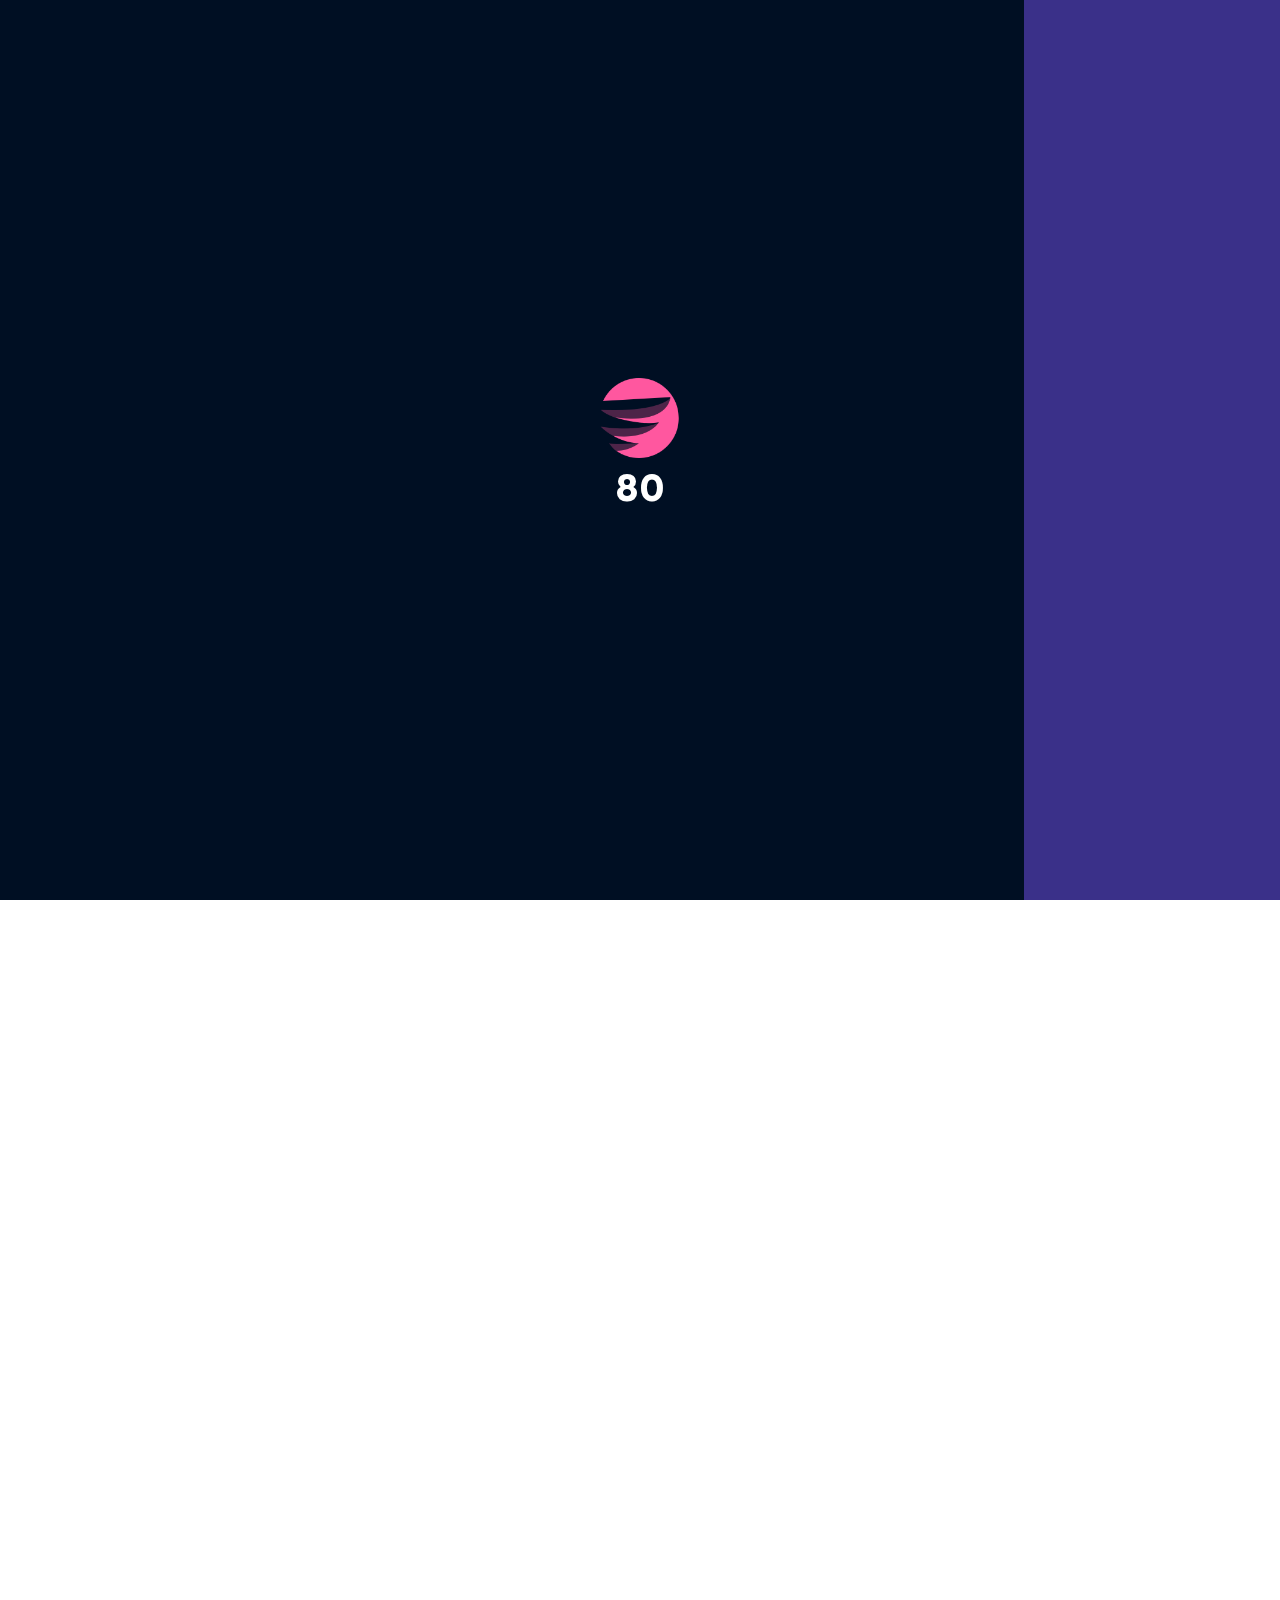
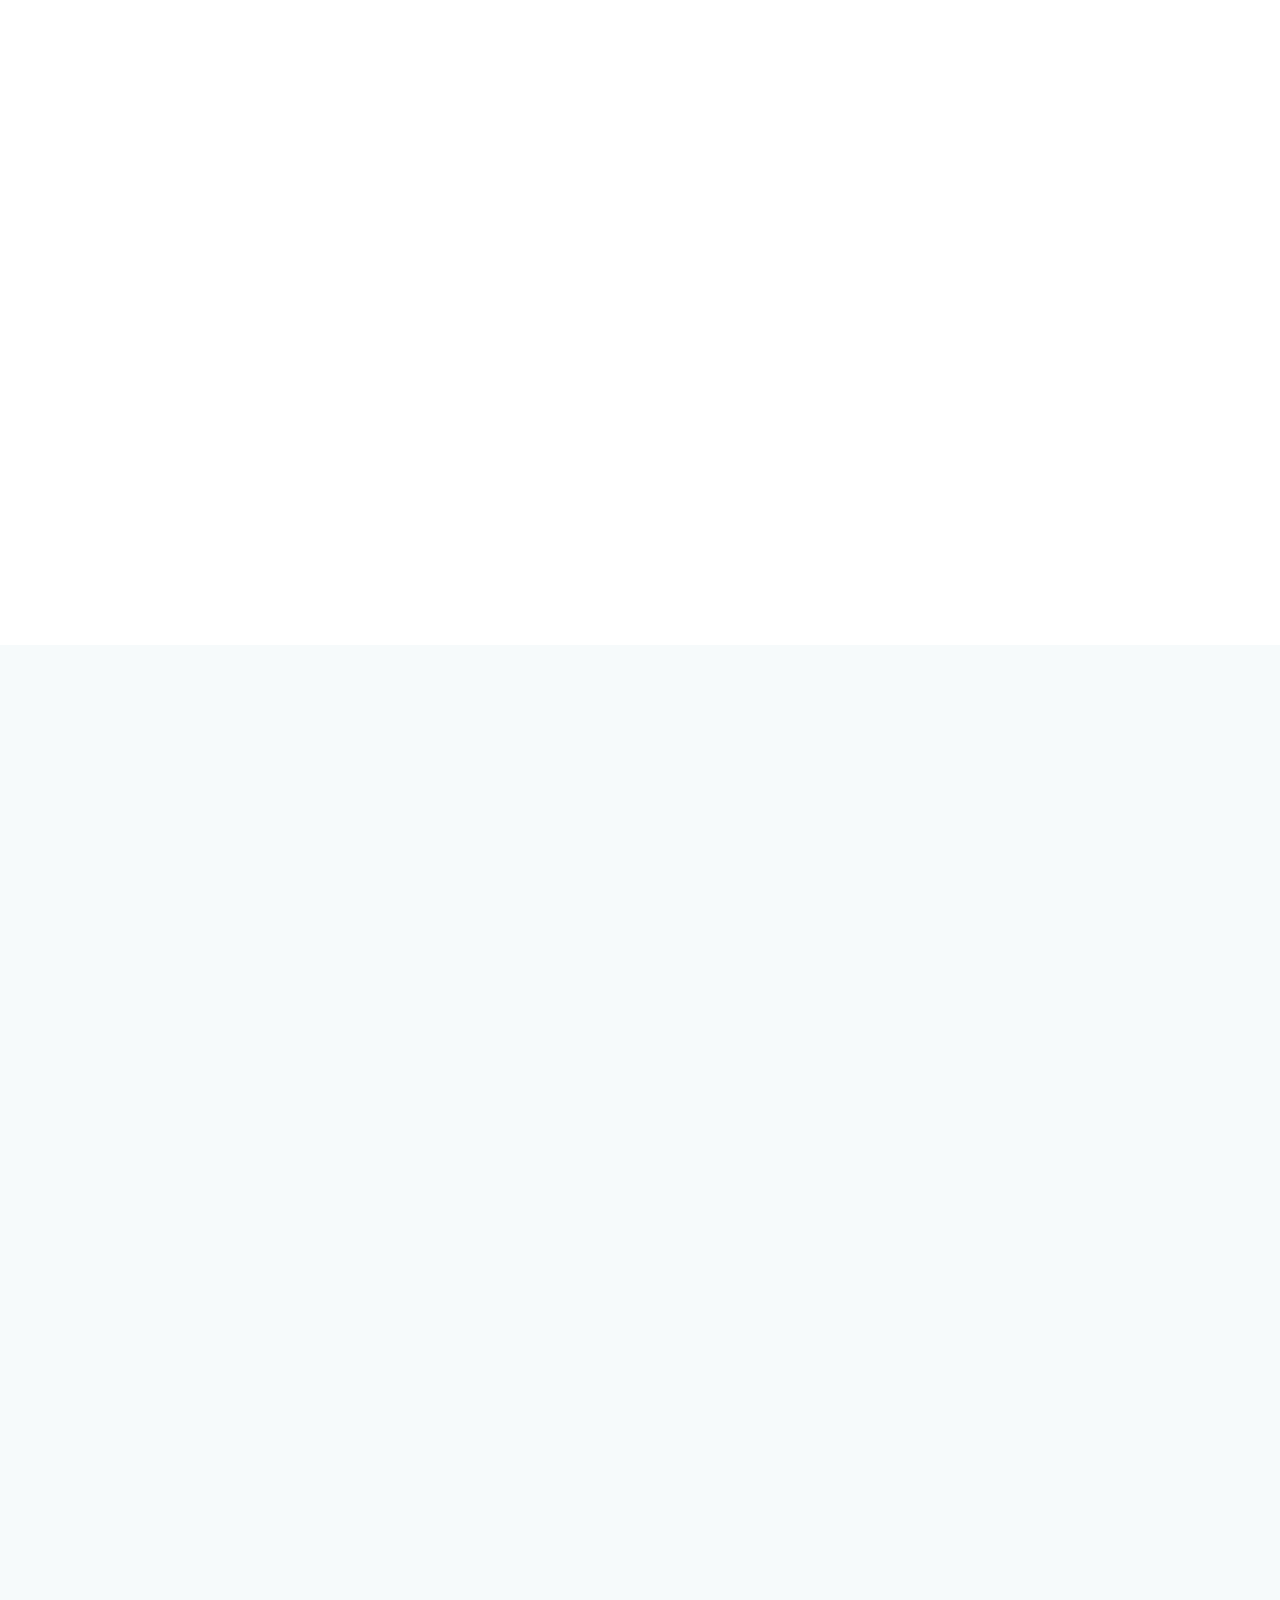
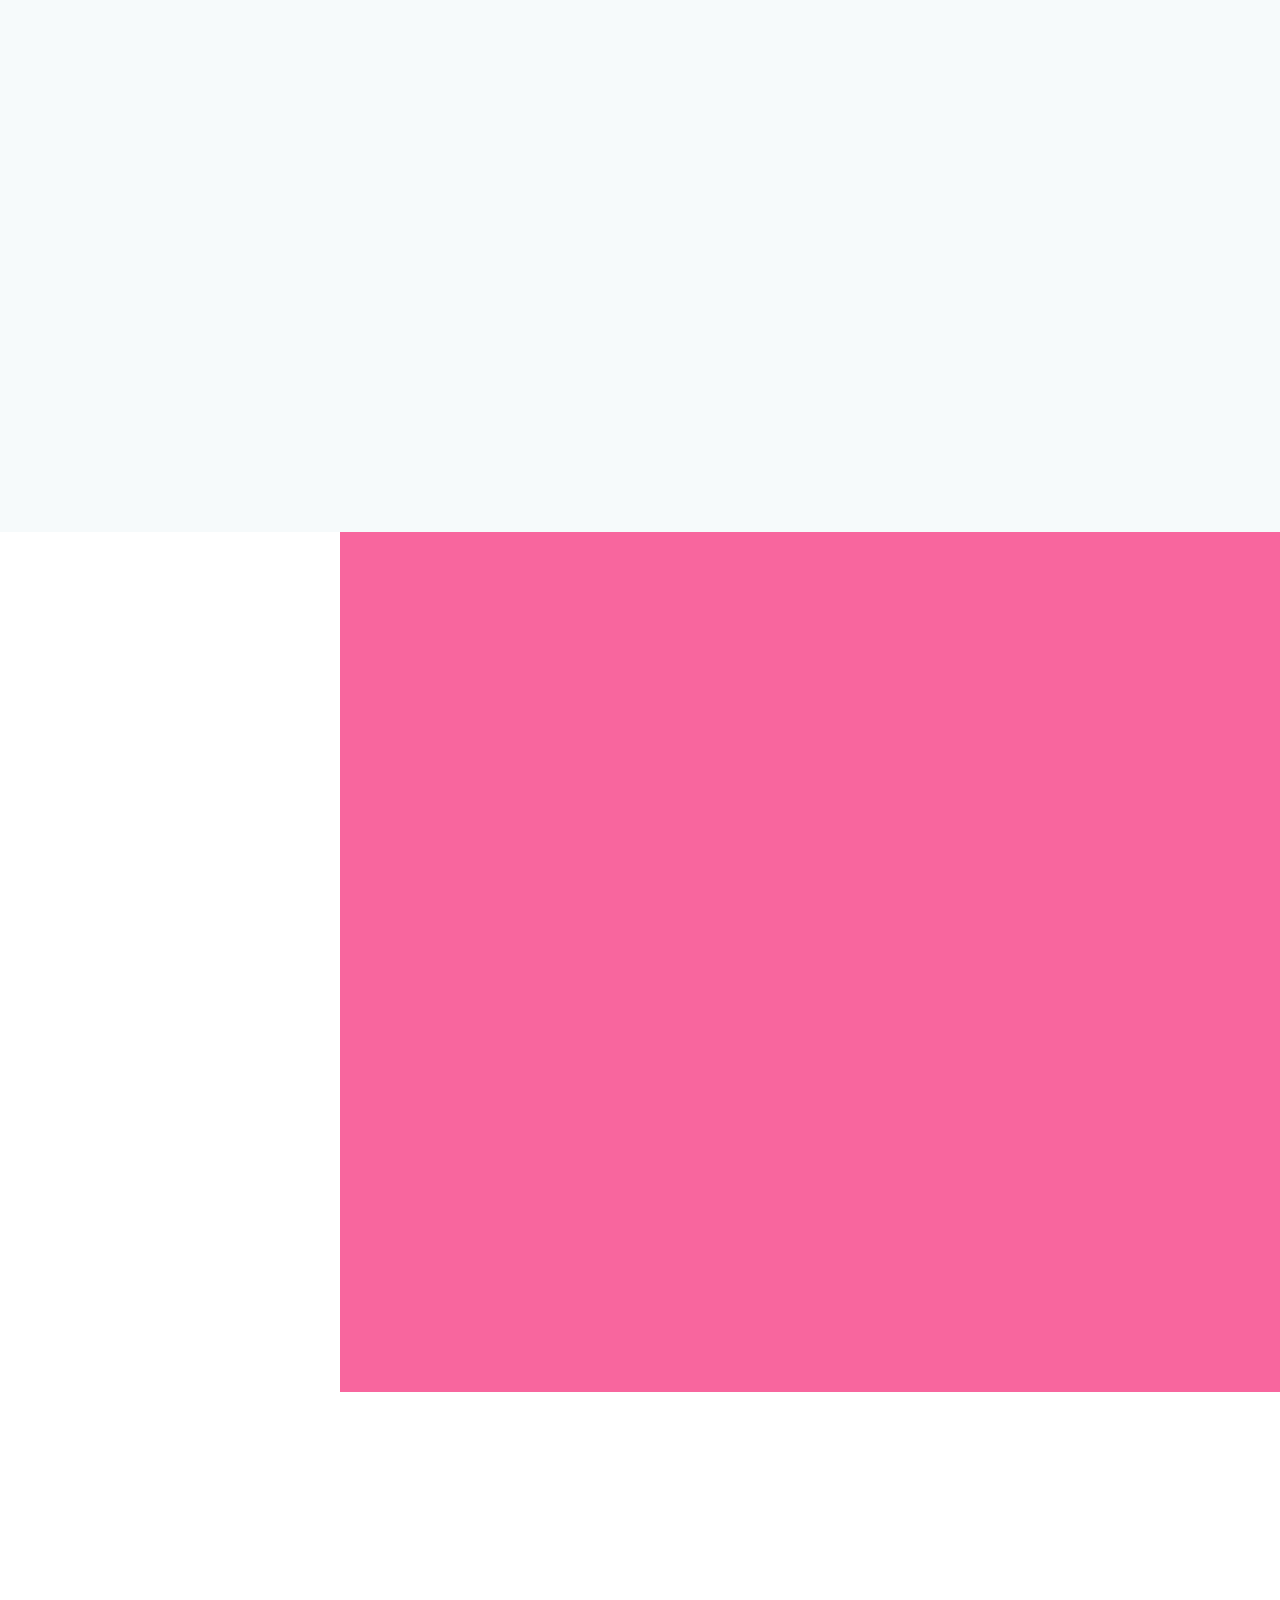
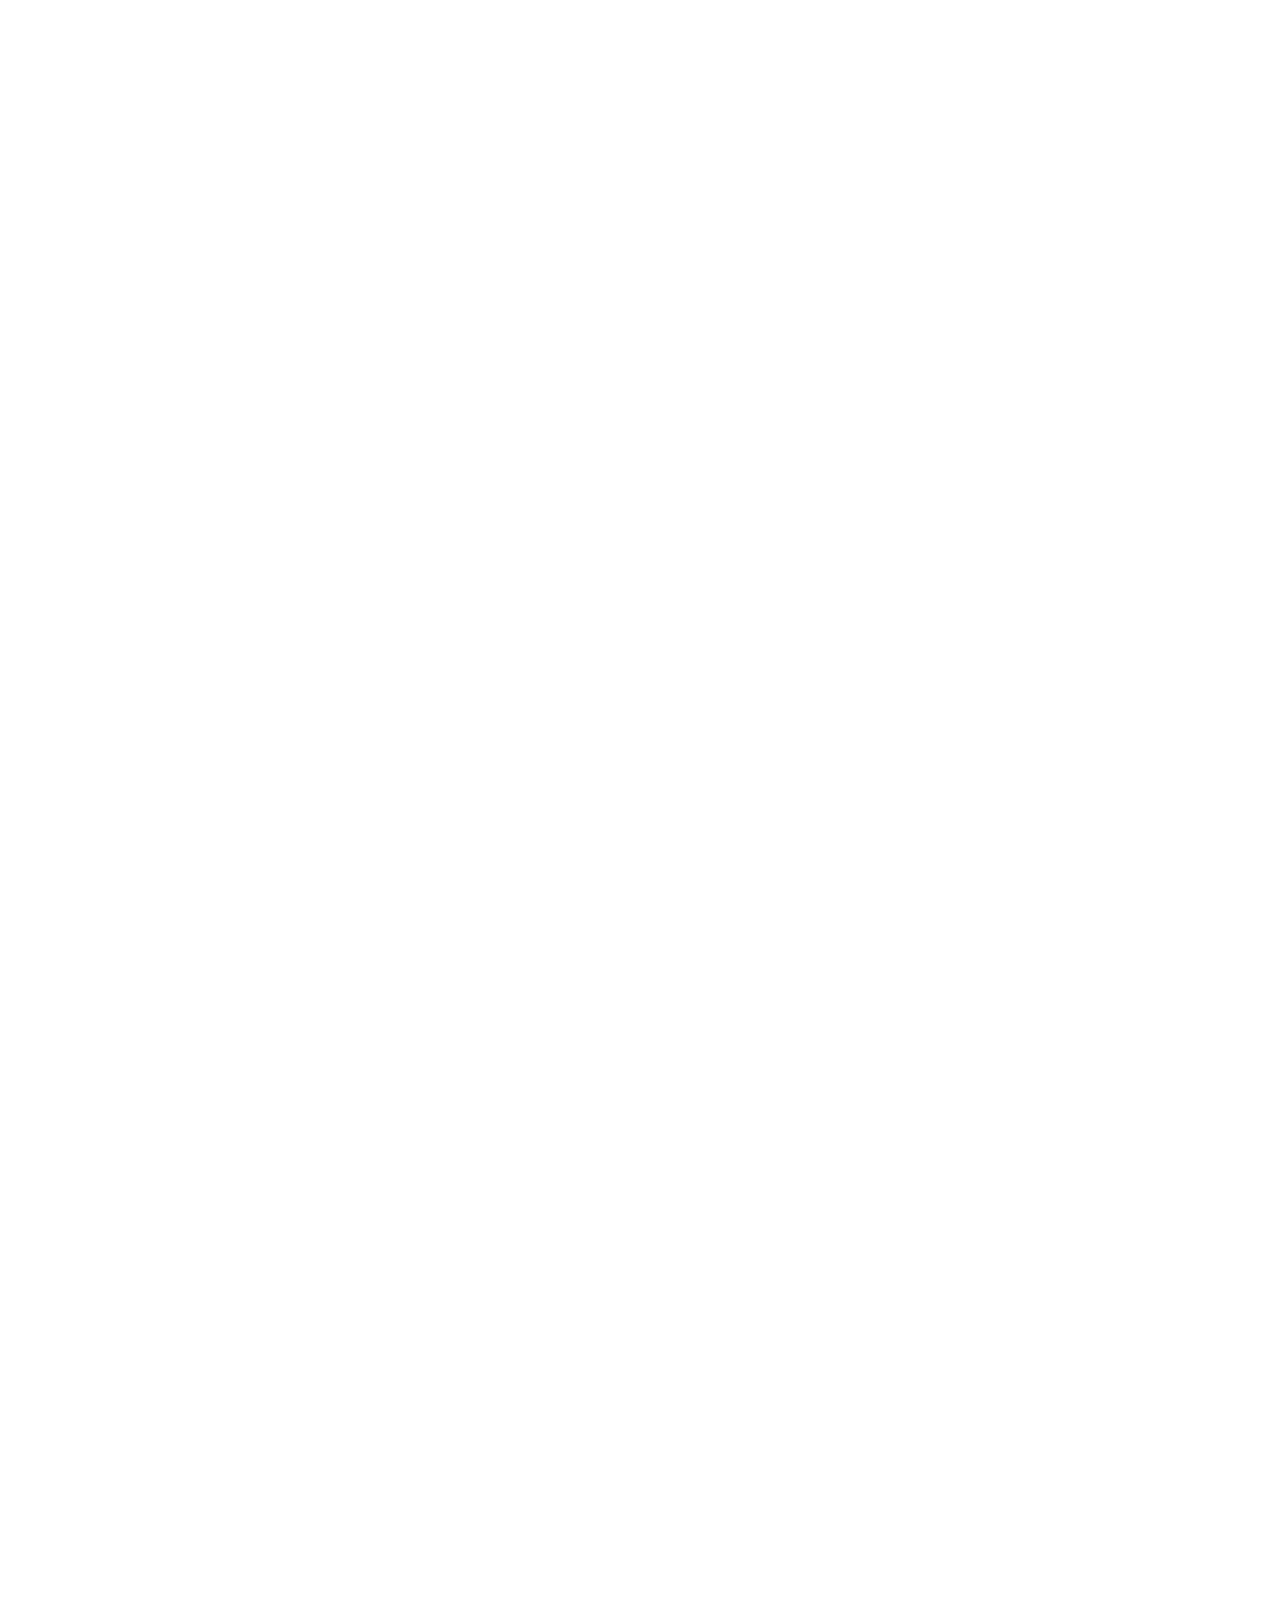
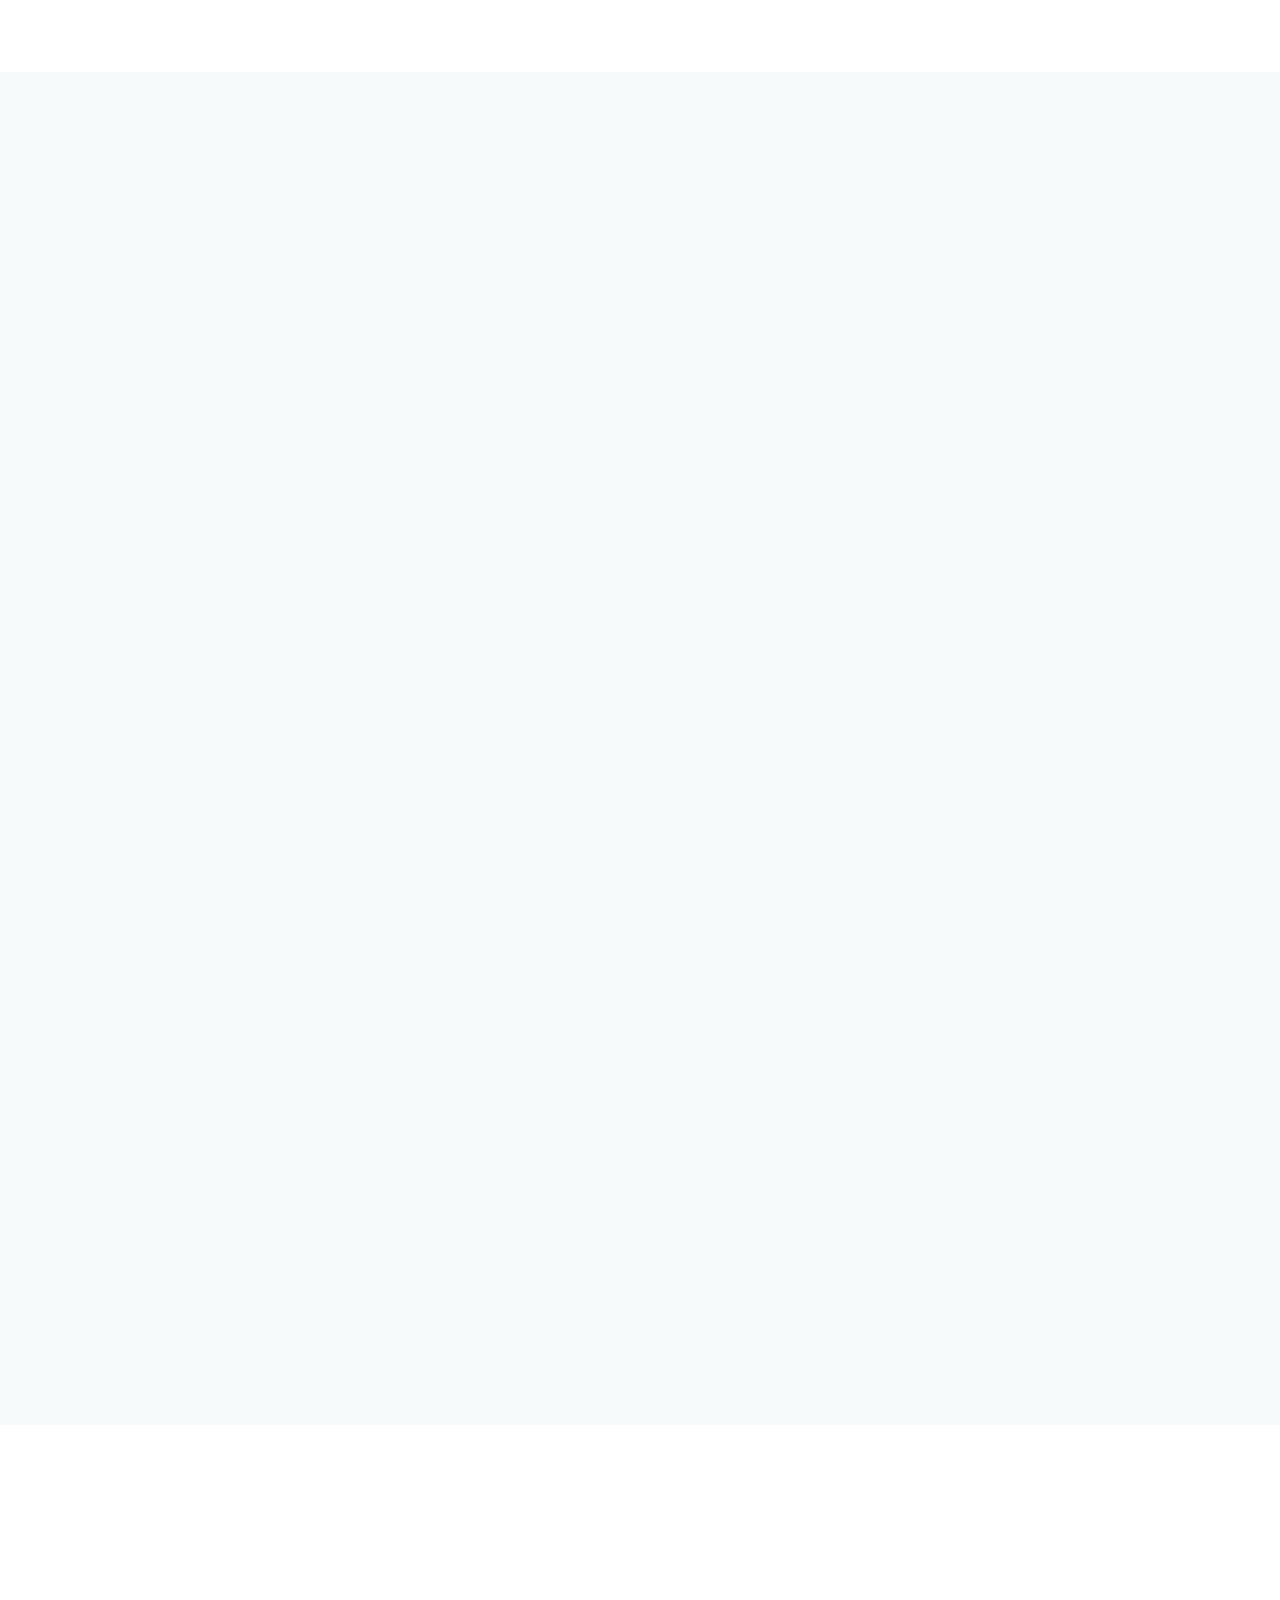
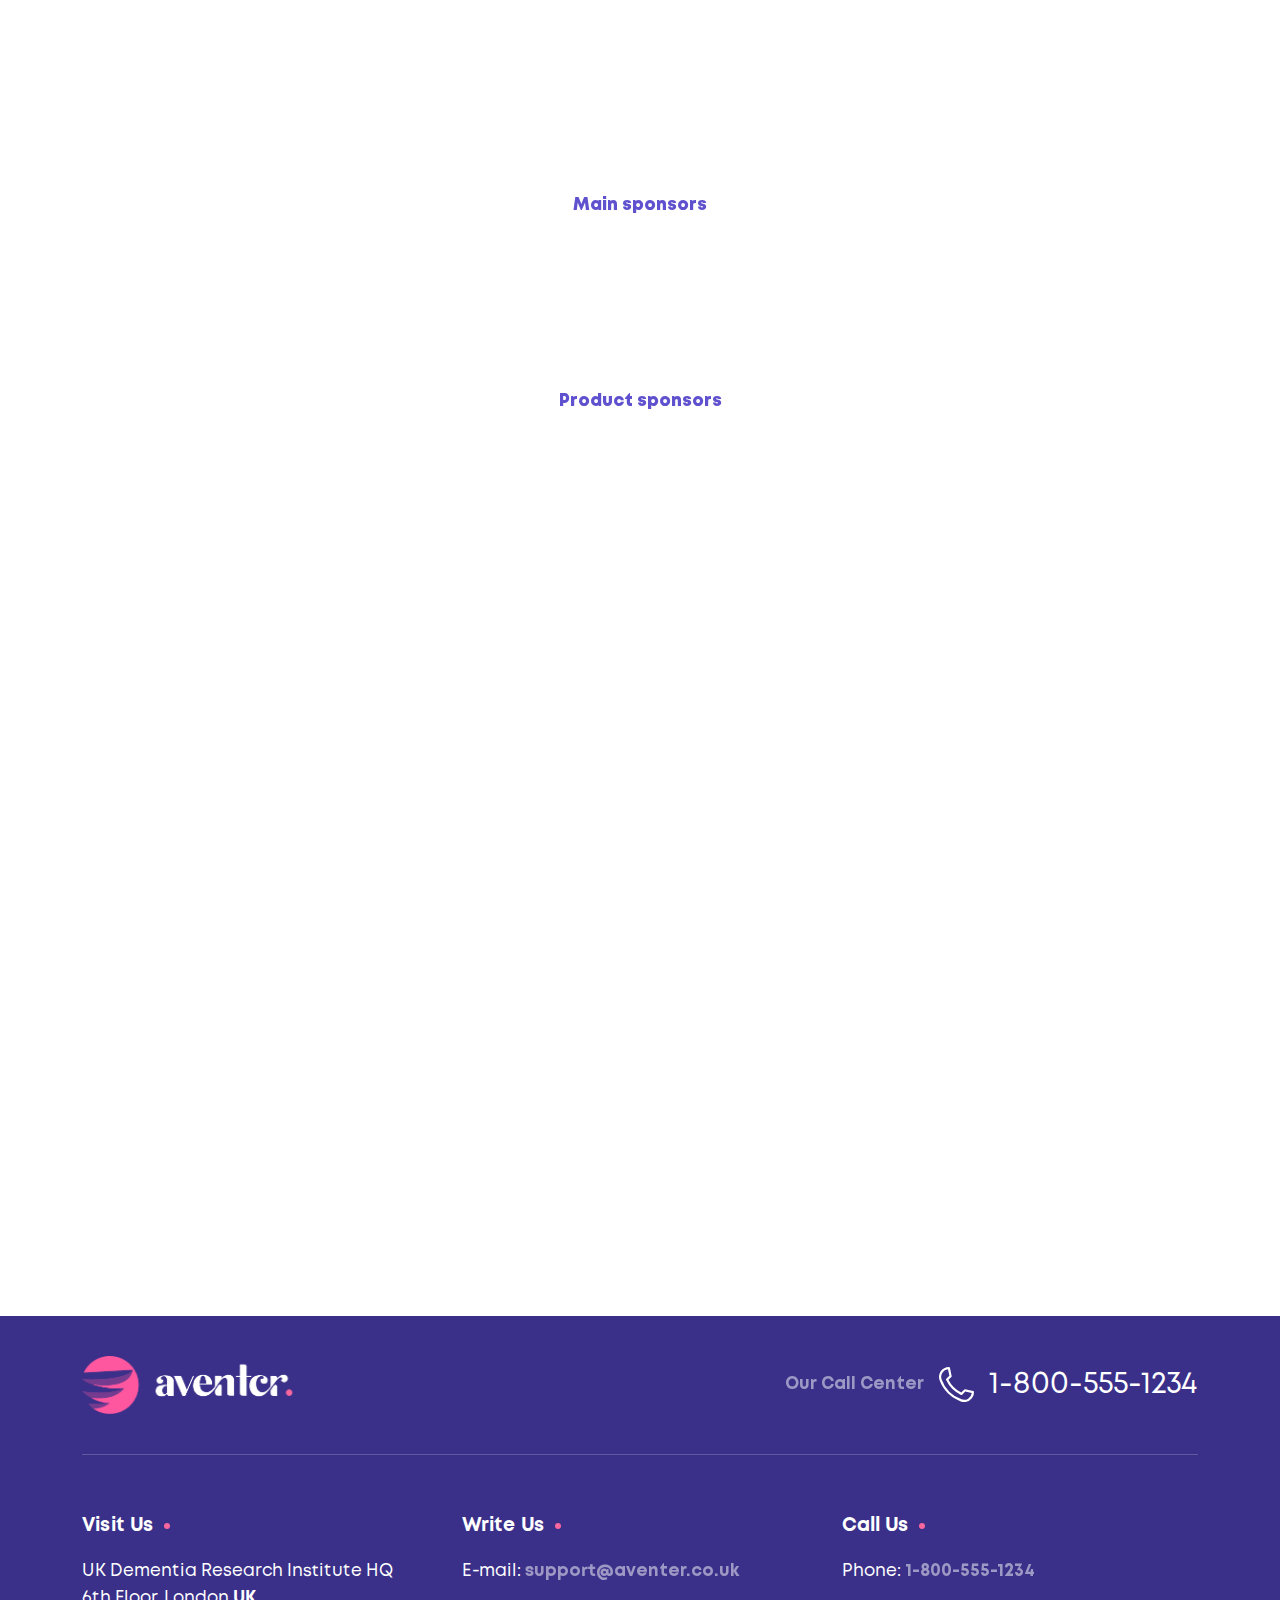
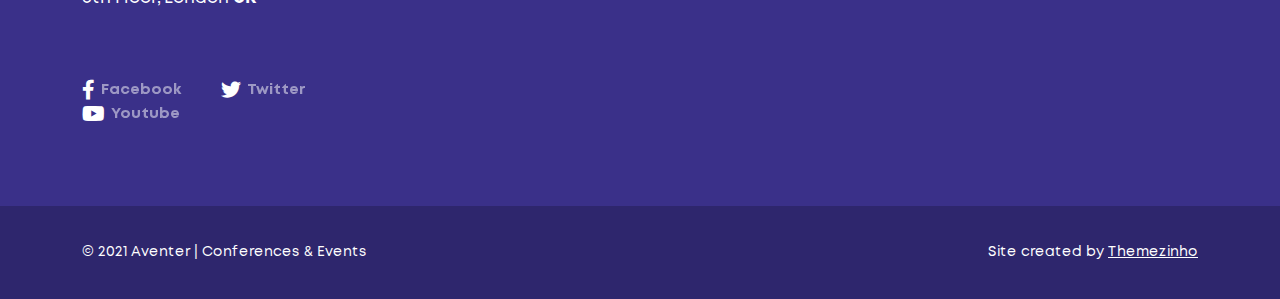
==== index.html @ 29815ae7 "Upload Files" ====
<!doctype html>
<html lang="en">
<head>
<meta charset="utf-8">
<meta name="viewport" content="width=device-width, initial-scale=1, shrink-to-fit=no">
<meta name="theme-color" content="#F8669E"/>
<title>Aventer | Conferences & Events</title>
<meta name="author" content="Themezinho">
<meta name="description" content="For all kind of events and organizations website">
<meta name="keywords" content="aventer, events, ticket, conference, organization, meeting, summit, speach, talk, presentation, annual">

<!-- SOCIAL MEDIA META -->
<meta property="og:description" content="Aventer | Conferences & Events">
<meta property="og:image" content="preview.html">
<meta property="og:site_name" content="Aventer">
<meta property="og:title" content="Aventer">
<meta property="og:type" content="website">
<meta property="og:url" content="http://www.themezinho.net/aventer">

<!-- TWITTER META -->
<meta name="twitter:card" content="summary">
<meta name="twitter:site" content="@Aventer">
<meta name="twitter:creator" content="@Aventer">
<meta name="twitter:title" content="Aventer">
<meta name="twitter:description" content="Aventer | Conferences & Events">
<meta name="twitter:image" content="preview.html">

<!-- FAVICON FILES -->
<link href="ico/apple-touch-icon-144-precomposed.png" rel="apple-touch-icon" sizes="144x144">
<link href="ico/apple-touch-icon-114-precomposed.png" rel="apple-touch-icon" sizes="114x114">
<link href="ico/apple-touch-icon-72-precomposed.png" rel="apple-touch-icon" sizes="72x72">
<link href="ico/apple-touch-icon-57-precomposed.png" rel="apple-touch-icon">
<link href="ico/favicon.png" rel="shortcut icon">

<!-- CSS FILES -->
<link rel="stylesheet" href="css/fontawesome.min.css">
<link rel="stylesheet" href="css/swiper.min.css">
<link rel="stylesheet" href="css/fancybox.min.css">
<link rel="stylesheet" href="css/bootstrap.min.css">
<link rel="stylesheet" href="css/style.css">
</head>
<body>
<div class="preloader">
  <div class="inner">
    <figure><img src="images/preloader.png" alt="Image"></figure>
    <div class="percentage" id="percentage">0</div>
  </div>
  <!-- end inner -->
  <div class="loader-progress" id="loader-progress"> </div>
  <!-- end loader-progress --> 
	   <svg viewBox="0 0 1920 1080" preserveAspectRatio="none" version="1.1">
    <path d="M-4.5,1080H1920V0H0c-10.2,134.8,0.1,311.5,0,541C-0.1,769.5,0,948-4.5,1080z"></path>
  </svg>
</div>
<!-- end preloader -->
<div class="page-transition">
  <svg viewBox="0 0 1920 1080" preserveAspectRatio="none" version="1.1">
    <path d="M540,1080H0V0h540c-40.28,124.78-85.13,311.48-85,541C455.13,769.53,499.81,955.48,540,1080z"></path>
  </svg>
</div>
<!-- end page-transition -->
<div class="smooth-scroll">
	<aside class="mobile-menu">
      <svg viewBox="0 0 600 1080" preserveAspectRatio="none" version="1.1">
        <path d="M540,1080H0V0h540c0,179.85,0,359.7,0,539.54C540,719.7,540,899.85,540,1080z"></path>
      </svg>
      <div class="inner">
        <div class="site-menu">
          <ul>
            <li><a href="about.html">About</a></li>
            <li><a href="events.html">Events</a></li>
            <li><a href="speakers.html">Speakers</a></li>
            <li><a href="news.html">News</a></li>
            <li><a href="contact.html">Contact</a></li>
          </ul>
        </div>
        <!-- end site-menu --> 
      </div>
      <!-- end inner --> 
    </aside>
    <!-- end mobile-menu -->
    <aside class="side-widget">
      <svg viewBox="0 0 600 1080" preserveAspectRatio="none" version="1.1">
        <path d="M540,1080H0V0h540c0,179.85,0,359.7,0,539.54C540,719.7,540,899.85,540,1080z"></path>
      </svg>
      <div class="inner">
        <div class="widget">
          <figure><img src="images/slide-image01.jpg" alt="Image"></figure>
			<h6 class="widget-title">ABOUT AVENTER</h6>
          <p>It speedily me addition <strong>weddings vicinity</strong> in pleasure. Regard her say warmly elinor. Him these are visit front end for <u>seven walls</u> money eat scale.</p>
			<address>UK Dementia Research Institute HQ<br>
6th Floor, <strong>London UK</strong></address>
        </div>
        <!-- end widget --> 
      </div>
      <!-- end inner --> 
    </aside>
    <div class="search-box">
     <svg viewBox="0 0 1920 1080" preserveAspectRatio="none" version="1.1">
    <path d="M540,1080H0V0h540c-40.28,124.78-85.13,311.48-85,541C455.13,769.53,499.81,955.48,540,1080z"></path>
  </svg>
      <div class="container">
        <div class="form">
          <h6>SEARCH</h6>
          <form>
            <input type="text" placeholder="Type here to find events">
            <input type="submit" value="FIND EVENT">
          </form>
			<div class="close-btn"> <span></span> <span></span> </div>
  <!-- end close-btn -->
        </div>
        <!-- end form --> 
      </div>
      <!-- end container --> 
    </div>
    <!-- end search-box -->
    <nav class="navbar" id="navbar">
      <div class="container">
        <div class="logo"> <a href="index.html"> <img src="images/logo.png" alt="Image"> </a> </div>
        <!-- end logo -->
        <div class="site-menu">
          <ul>
            <li><a href="about.html">About</a></li>
            <li><a href="events.html">Events</a></li>
            <li><a href="speakers.html">Speakers</a></li>
            <li><a href="news.html">News</a></li>
            <li><a href="contact.html">Contact</a></li>
          </ul>
        </div>
        <!-- end site-menu -->
        <div class="search-button"> <img src="images/icon-search.svg" alt="Image"> </div>
        <!-- end search-button -->
        <div class="more-button"> <img src="images/icon-dots-more.svg" alt="Image"> </div>
        <!-- end more-button -->
        <div class="hamburger-menu">
          <button class="menu">
          <svg width="45" height="45" viewBox="0 0 100 100">
            <path class="line line1" d="M 20,29.000046 H 80.000231 C 80.000231,29.000046 94.498839,28.817352 94.532987,66.711331 94.543142,77.980673 90.966081,81.670246 85.259173,81.668997 79.552261,81.667751 75.000211,74.999942 75.000211,74.999942 L 25.000021,25.000058" />
            <path class="line line2" d="M 20,50 H 80" />
            <path class="line line3" d="M 20,70.999954 H 80.000231 C 80.000231,70.999954 94.498839,71.182648 94.532987,33.288669 94.543142,22.019327 90.966081,18.329754 85.259173,18.331003 79.552261,18.332249 75.000211,25.000058 75.000211,25.000058 L 25.000021,74.999942" />
          </svg>
          </button>
        </div>
        <!-- end hamburger-menu -->
        <div class="navbar-button"> <a href="#">
          <figure><img src="images/icon-navbar-button.png" alt="Image"></figure>
          Book now </a> </div>
        <!-- end navbar-button --> 
      </div>
      <!-- end container --> 
    </nav>
    <!-- end navbar -->
  <div class="section-wrapper" data-scroll-section>
    <section class="slider">
      <div class="container">
        <div class="row">
          <div class="col-lg-6">
            <div class="events-slider-content">
              <div class="swiper-wrapper">
                <div class="swiper-slide">
                  <div class="inner">
                    <div class="date">
                      <figure><img src="images/icon-date.svg" alt="Image"></figure>
                      <span>May 22, 2021 - 9:00 PM (ET)</span></div>
                    <!-- end date -->
                    <h2>Envato International Author Summit</h2>
                    <a href="#" class="slider-button"> <span class="circle" aria-hidden="true"> <span class="icon arrow"></span> </span> <span class="button-text">BUY TICKET</span></a>
                    <div class="location">
                      <div class="icon"><img src="images/icon-location.svg" alt="Image"></div>
                      <span>London - UK</span> </div>
                    <!-- end location --> 
                  </div>
                  <!-- end inner --> 
                </div>
                <!-- end swiper-slide -->
                <div class="swiper-slide">
                  <div class="inner">
                    <div class="date">
                      <figure><img src="images/icon-date.svg" alt="Image"></figure>
                      <span>May 22, 2021 - 9:00 PM (ET)</span></div>
                    <!-- end date -->
                    <h2>The 17th EU-Ukraine Summit</h2>
                    <a href="#" class="slider-button"> <span class="circle" aria-hidden="true"> <span class="icon arrow"></span> </span> <span class="button-text">BUY TICKET</span></a>
                    <div class="location">
                      <div class="icon"><img src="images/icon-location.svg" alt="Image"></div>
                      <span>Kiev - UKRAINE</span> </div>
                    <!-- end location --> 
                  </div>
                  <!-- end inner --> 
                </div>
                <!-- end swiper-slide -->
                <div class="swiper-slide">
                  <div class="inner">
                    <div class="date">
                      <figure><img src="images/icon-date.svg" alt="Image"></figure>
                      <span>May 22, 2021 - 9:00 PM (ET)</span></div>
                    <!-- end date -->
                    <h2>The 28th Africa France Summit 2021 </h2>
                    <a href="#" class="slider-button"> <span class="circle" aria-hidden="true"> <span class="icon arrow"></span> </span> <span class="button-text">BUY TICKET</span></a>
                    <div class="location">
                      <div class="icon"><img src="images/icon-location.svg" alt="Image"></div>
                      <span>Paris - FRANCE</span> </div>
                    <!-- end location --> 
                  </div>
                  <!-- end inner --> 
                </div>
                <!-- end swiper-slide --> 
              </div>
              <!-- end swiper-wrapper --> 
            </div>
            <!-- end events-slider-content --> 
          </div>
          <!-- end col-6 -->
          <div class="col-lg-6">
            <div class="events-slider-images">
              <div class="swiper-wrapper">
                <div class="swiper-slide">
                  <div class="slide-image" data-background="images/slide-image01.jpg"></div>
                </div>
                <!-- end swiper-slide -->
                <div class="swiper-slide">
                  <div class="slide-image" data-background="images/slide-image02.jpg"></div>
                </div>
                <!-- end swiper-slide -->
                <div class="swiper-slide">
                  <div class="slide-image" data-background="images/slide-image03.jpg"></div>
                </div>
                <!-- end swiper-slide --> 
              </div>
              <!-- end swiper-wrapper -->
              <div class="button-prev"><span class="icon arrow"></span></div>
              <div class="button-next"><span class="icon arrow"></span></div>
            </div>
            <!-- end events-slider-content --> 
          </div>
          <!-- end col-6 --> 
        </div>
        <!-- end row --> 
      </div>
      <!-- end container --> 
    </section>
    <!-- end slider -->
    <section class="content-section">
		<span class="section-bg" data-background="images/section-bg01.png" data-scroll data-scroll-speed="1"></span>
		<!-- end section-bg -->
      <div class="container">
        <div class="row align-items-center">
          <div class="col-lg-6">
			  <div data-scroll data-scroll-speed="-0.5">
            <div class="side-content left">
              <h6>EVENT CONFERENCE ORGANISATION</h6>
              <h2>Conference, Seminars & Events</h2>
              <p>The Annual Seminar is held every March in Banff, 
                Alberta. <strong>Seminar attendees</strong> include: operators, 
                supervisors, managers, system owners, suppliers, 
                contractors, government officials, consultants and 
                many other industry professionals.</p>
              <a href="#" class="custom-button"> <span class="circle" aria-hidden="true"> <span class="icon arrow"></span> </span> <span class="button-text">DISCOVER NOW</span></a> </div>
            <!-- end side-content --> 
				  </div>
			  <!-- end data-scroll -->
          </div>
          <!-- end col-6 -->
          <div class="col-lg-6">
			  <div data-scroll data-scroll-speed="0.5">
            <figure class="side-image"> <img src="images/side-image01.png" alt="Image"> </figure>
            <!-- end side-image --> 
				  </div>
			   <!-- end data-scroll -->
          </div>
          <!-- end col-6 --> 
        </div>
        <!-- end row --> 
      </div>
      <!-- end container --> 
    </section>
    <!-- end content-section -->
    <section class="content-section no-top-spacing">
      <div class="container">
        <div class="row justify-content-center">
          <div class="col-lg-4 col-md-6">
			  <div data-scroll data-scroll-speed="-0.5">
            <div class="counter-box">
              <figure><img src="images/icon-counter01.png" alt="Image"></figure>
              <span class="odometer">461</span>
              <h6>Conference<br>
                Tickets Confirmed</h6>
            </div>
            <!-- end counter-box --> 
				  </div>
			  <!-- end data-scroll -->
          </div>
          <!-- end col-4 -->
          <div class="col-lg-4 col-md-6">
			  <div data-scroll data-scroll-speed="0.5">
            <div class="counter-box">
              <figure><img src="images/icon-counter02.png" alt="Image"></figure>
              <span class="odometer">30</span>
              <h6>Powered partners <br>
                speakers</h6>
            </div>
            <!-- end counter-box -->
				  </div>
			  <!-- end data-scroll -->
          </div>
          <!-- end col-4 -->
          <div class="col-lg-4 col-md-6">
			  <div data-scroll data-scroll-speed="-1">
            <div class="counter-box">
              <figure><img src="images/icon-counter03.png" alt="Image"></figure>
              <span class="odometer">95</span>
              <h6>VIP seat <br>
                arrangement</h6>
            </div>
            <!-- end counter-box --> 
				  </div>
			  <!-- end data-scroll -->
          </div>
          <!-- end col-4 --> 
        </div>
        <!-- end row --> 
      </div>
      <!-- end container --> 
    </section>
    <!-- end content-section -->
    <section class="content-section" data-background="#F6FAFB">
		<span class="section-bg" data-background="images/section-bg02.png" data-scroll data-scroll-speed="2"></span>
		<!-- end section-bg -->
      <div class="container">
        <div class="row">
          <div class="col-12">
			  <div data-scroll data-scroll-speed="-0.5">
            <div class="section-title">
              <h6>SCHEDULE OF EVENT</h6>
              <h2>List of Planned Events<br>
                Thay Are Expected</h2>
            </div>
            <!-- end section-title --> 
				   </div>
			  <!-- end data-scroll -->
          </div>
          <!-- end col-12 -->
          <div class="col-12">
			  <div data-scroll data-scroll-speed="0.5">
            <div class="schedule-box">
              <div class="nav">
                <div class="active" data-bs-toggle="tab" data-bs-target="#tab-content01"> <span class="day">DAY 01</span> <small class="date">WEDNESDAY, JANUARY 21</small> </div>
                <!-- tab-nav -->
                <div data-bs-toggle="tab" data-bs-target="#tab-content02" > <span class="day">DAY 02</span> <small class="date">THURSDAY, JANUARY 22</small> </div>
                <!-- tab-nav -->
                <div data-bs-toggle="tab" data-bs-target="#tab-content03" > <span class="day">DAY 03</span> <small class="date">FRIDAY, JANUARY 23</small> </div>
                <!-- tab-nav --> 
              </div>
              <!-- end nav -->
              <div class="tab-content">
                <div class="tab-pane fade show active" id="tab-content01">
                  <div class="timeline">
                    <div class="event-time"><img src="images/icon-time.svg" alt="Image">9AM - 10AM</div>
                    <!-- end event-time -->
                    <div class="event-description">
                      <h5>Registration</h5>
                      <p>Provides all of the online registration and ticketing 
                        tools to help event planners host millions of events 
                        each year. Sign up for free today.</p>
                    </div>
                    <!-- end event-description --> 
                  </div>
                  <!-- end timeline -->
                  <div class="timeline">
                    <div class="event-time"><img src="images/icon-time.svg" alt="Image">11AM - 12PM</div>
                    <!-- end event-time -->
                    <div class="event-description">
                      <h5>Introduction of Breakit</h5>
                      <p>Provides all of the online registration and ticketing 
                        tools to help event planners host millions of events 
                        each year. Sign up for free today.</p>
                    </div>
                    <!-- end event-description --> 
                  </div>
                  <!-- end timeline -->
                  <div class="timeline">
                    <div class="event-time"><img src="images/icon-time.svg" alt="Image">1PM - 3PM</div>
                    <!-- end event-time -->
                    <div class="event-description">
                      <h5>Speaker Speech</h5>
                      <p>Provides all of the online registration and ticketing 
                        tools to help event planners host millions of events 
                        each year. Sign up for free today.</p>
                    </div>
                    <!-- end event-description --> 
                  </div>
                  <!-- end timeline -->
                  <div class="timeline">
                    <div class="event-time"><img src="images/icon-time.svg" alt="Image">4PM - 7PM</div>
                    <!-- end event-time -->
                    <div class="event-description">
                      <h5>Lunch Break</h5>
                      <p>Provides all of the online registration and ticketing 
                        tools to help event planners host millions of events 
                        each year. Sign up for free today.</p>
                    </div>
                    <!-- end event-description --> 
                  </div>
                  <!-- end timeline -->
                  <div class="timeline">
                    <div class="event-time"><img src="images/icon-time.svg" alt="Image">8PM - 10PM</div>
                    <!-- end event-time -->
                    <div class="event-description">
                      <h5>Final Speaches</h5>
                      <p>Provides all of the online registration and ticketing 
                        tools to help event planners host millions of events 
                        each year. Sign up for free today.</p>
                    </div>
                    <!-- end event-description --> 
                  </div>
                  <!-- end timeline --> 
                </div>
                <!-- end tab-pane -->
                <div class="tab-pane fade" id="tab-content02">
                  <div class="timeline">
                    <div class="event-time"><img src="images/icon-time.svg" alt="Image">9AM - 10AM</div>
                    <!-- end event-time -->
                    <div class="event-description">
                      <h5>Second Day Starts</h5>
                      <p>Provides all of the online registration and ticketing 
                        tools to help event planners host millions of events 
                        each year. Sign up for free today.</p>
                    </div>
                    <!-- end event-description --> 
                  </div>
                  <!-- end timeline -->
                  <div class="timeline">
                    <div class="event-time"><img src="images/icon-time.svg" alt="Image">11AM - 12PM</div>
                    <!-- end event-time -->
                    <div class="event-description">
                      <h5>Introduction of Breakit</h5>
                      <p>Provides all of the online registration and ticketing 
                        tools to help event planners host millions of events 
                        each year. Sign up for free today.</p>
                    </div>
                    <!-- end event-description --> 
                  </div>
                  <!-- end timeline -->
                  <div class="timeline">
                    <div class="event-time"><img src="images/icon-time.svg" alt="Image">1PM - 3PM</div>
                    <!-- end event-time -->
                    <div class="event-description">
                      <h5>Speaker Speech</h5>
                      <p>Provides all of the online registration and ticketing 
                        tools to help event planners host millions of events 
                        each year. Sign up for free today.</p>
                    </div>
                    <!-- end event-description --> 
                  </div>
                  <!-- end timeline -->
                  <div class="timeline">
                    <div class="event-time"><img src="images/icon-time.svg" alt="Image">4PM - 7PM</div>
                    <!-- end event-time -->
                    <div class="event-description">
                      <h5>Lunch Break</h5>
                      <p>Provides all of the online registration and ticketing 
                        tools to help event planners host millions of events 
                        each year. Sign up for free today.</p>
                    </div>
                    <!-- end event-description --> 
                  </div>
                  <!-- end timeline -->
                  <div class="timeline">
                    <div class="event-time"><img src="images/icon-time.svg" alt="Image">8PM - 10PM</div>
                    <!-- end event-time -->
                    <div class="event-description">
                      <h5>Final Speaches</h5>
                      <p>Provides all of the online registration and ticketing 
                        tools to help event planners host millions of events 
                        each year. Sign up for free today.</p>
                    </div>
                    <!-- end event-description --> 
                  </div>
                  <!-- end timeline --></div>
                <!-- end tab-pane -->
                <div class="tab-pane fade" id="tab-content03">
                  <div class="timeline">
                    <div class="event-time"><img src="images/icon-time.svg" alt="Image">9AM - 10AM</div>
                    <!-- end event-time -->
                    <div class="event-description">
                      <h5>Last Final Days</h5>
                      <p>Provides all of the online registration and ticketing 
                        tools to help event planners host millions of events 
                        each year. Sign up for free today.</p>
                    </div>
                    <!-- end event-description --> 
                  </div>
                  <!-- end timeline -->
                  <div class="timeline">
                    <div class="event-time"><img src="images/icon-time.svg" alt="Image">11AM - 12PM</div>
                    <!-- end event-time -->
                    <div class="event-description">
                      <h5>Introduction of Breakit</h5>
                      <p>Provides all of the online registration and ticketing 
                        tools to help event planners host millions of events 
                        each year. Sign up for free today.</p>
                    </div>
                    <!-- end event-description --> 
                  </div>
                  <!-- end timeline -->
                  <div class="timeline">
                    <div class="event-time"><img src="images/icon-time.svg" alt="Image">1PM - 3PM</div>
                    <!-- end event-time -->
                    <div class="event-description">
                      <h5>Speaker Speech</h5>
                      <p>Provides all of the online registration and ticketing 
                        tools to help event planners host millions of events 
                        each year. Sign up for free today.</p>
                    </div>
                    <!-- end event-description --> 
                  </div>
                  <!-- end timeline -->
                  <div class="timeline">
                    <div class="event-time"><img src="images/icon-time.svg" alt="Image">4PM - 7PM</div>
                    <!-- end event-time -->
                    <div class="event-description">
                      <h5>Lunch Break</h5>
                      <p>Provides all of the online registration and ticketing 
                        tools to help event planners host millions of events 
                        each year. Sign up for free today.</p>
                    </div>
                    <!-- end event-description --> 
                  </div>
                  <!-- end timeline -->
                  <div class="timeline">
                    <div class="event-time"><img src="images/icon-time.svg" alt="Image">8PM - 10PM</div>
                    <!-- end event-time -->
                    <div class="event-description">
                      <h5>Final Speaches</h5>
                      <p>Provides all of the online registration and ticketing 
                        tools to help event planners host millions of events 
                        each year. Sign up for free today.</p>
                    </div>
                    <!-- end event-description --> 
                  </div>
                  <!-- end timeline --></div>
                <!-- end tab-pane --> 
              </div>
              <!-- end tab-content --> 
            </div>
            <!-- end schedule-box --> 
				   </div>
			  <!-- end data-scroll -->
          </div>
          <!-- end col-12 --> 
        </div>
        <!-- end row --> 
      </div>
      <!-- end container --> 
    </section>
    <!-- end content-section -->
    <section class="content-section left-white-bg" data-background="#F8669E">
		<span class="section-bg" data-background="images/section-bg03.png" data-scroll data-scroll-speed="1"></span>
		<!-- end section-bg -->
      <div class="container">
        <div class="row align-items-center">
          <div class="col-lg-6">
			  <div data-scroll data-scroll-speed="0.5">
            <figure class="side-image"> <img src="images/side-image02.jpg" alt="Image"> </figure>
            <!-- end side-image --> 
				   </div>
			  <!-- end data-scroll -->
          </div>
          <!-- end col-6 -->
          <div class="col-lg-6">
			  <div data-scroll data-scroll-speed="-0.5">
            <div class="side-content right light">
              <h3>19th<br>
                Annual Autism Conference</h3>
              <p>The Annual Seminar is held every March in Banff, 
                Alberta. <strong>Seminar attendees</strong> include: operators, 
                supervisors, managers, system owners, suppliers, 
                contractors, government officials, consultants and 
                many other industry professionals.</p>
              <div class="countdown light right" id="js-countdown">
                <div class="countdown-item countdown-item">
                  <div class="countdown__timer js-countdown-days"></div>
                  <!-- end countdown__timer --> 
                  <span>Day</span> </div>
                <!-- end countdown-item -->
                <div class="countdown-item">
                  <div class="countdown__timer js-countdown-hours"></div>
                  <span>Hrs</span> </div>
                <!-- end countdown-item -->
                <div class="countdown-item">
                  <div class="countdown__timer js-countdown-minutes"></div>
                  <span>Min</span> </div>
                <!-- end countdown-item -->
                <div class="countdown-item">
                  <div class="countdown__timer js-countdown-seconds"></div>
                  <span>Sec</span> </div>
                <!-- end countdown-item --> 
              </div>
              <!-- end countdown --> 
              <a href="#" class="custom-button light"> <span class="circle" aria-hidden="true"> <span class="icon arrow"></span> </span> <span class="button-text">DISCOVER NOW</span></a> </div>
            <!-- end side-content -->
				    </div>
			  <!-- end data-scroll -->
          </div>
          <!-- end col-6 --> 
        </div>
        <!-- end row --> 
      </div>
      <!-- end container --> 
    </section>
    <!-- end content-section -->
    <section class="content-section">
		<span class="section-bg" data-background="images/section-bg04.png" data-scroll data-scroll-speed="2"></span>
		<!-- end section-bg -->
      <div class="container">
        <div class="row justify-content-center">
          <div class="col-12">
			   <div data-scroll data-scroll-speed="-0.5">
            <div class="section-title text-center">
              <figure><img src="images/title-shape.png" alt="Image"></figure>
              <h6>EVENT CONFERENCE SPEAKERS</h6>
              <h2>Speakers & Organizers</h2>
            </div>
            <!-- end section-title --> 
				    </div>
			  <!-- end data-scroll -->
          </div>
          <!-- end col-12 -->
          <div class="col-lg-3 col-md-6">
			    <div data-scroll data-scroll-speed="0.5">
            <div class="speaker">
              <figure> <img src="images/speaker01.jpg" alt="Image">
                <figcaption>
                  <ul>
                    <li><a href="#"><i class="fab fa-facebook-f"></i></a></li>
                    <li><a href="#"><i class="fab fa-twitter"></i></a></li>
                    <li><a href="#"><i class="fab fa-linkedin-in"></i></a></li>
                  </ul>
                </figcaption>
              </figure>
              <div class="content-box">
                <h4>Sabrina Lonescu</h4>
                <small>Head of Digital Platform Engineering</small> </div>
              <!-- end content-box --> 
            </div>
            <!-- end speaker --> 
					    </div>
			  <!-- end data-scroll -->
          </div>
          <!-- end col-3 -->
          <div class="col-lg-3 col-md-6">
			   <div data-scroll data-scroll-speed="-0.5">
            <div class="speaker">
              <figure> <img src="images/speaker02.jpg" alt="Image">
                <figcaption>
                  <ul>
                    <li><a href="#"><i class="fab fa-facebook-f"></i></a></li>
                    <li><a href="#"><i class="fab fa-twitter"></i></a></li>
                    <li><a href="#"><i class="fab fa-linkedin-in"></i></a></li>
                  </ul>
                </figcaption>
              </figure>
              <div class="content-box">
                <h4>Thomas Walimes</h4>
                <small>Head of 2Checkout Platform </small> </div>
              <!-- end content-box --> 
            </div>
            <!-- end speaker --> 
				    </div>
			  <!-- end data-scroll -->
          </div>
          <!-- end col-3 -->
          <div class="col-lg-3 col-md-6">
			  <div data-scroll data-scroll-speed="0.5">
            <div class="speaker">
              <figure> <img src="images/speaker03.jpg" alt="Image">
                <figcaption>
                  <ul>
                    <li><a href="#"><i class="fab fa-facebook-f"></i></a></li>
                    <li><a href="#"><i class="fab fa-twitter"></i></a></li>
                    <li><a href="#"><i class="fab fa-linkedin-in"></i></a></li>
                  </ul>
                </figcaption>
              </figure>
              <div class="content-box">
                <h4>Nohima Homminu</h4>
                <small>Marketting Manager of Lotus</small> </div>
              <!-- end content-box --> 
            </div>
            <!-- end speaker --> 
				     </div>
			  <!-- end data-scroll -->
          </div>
          <!-- end col-3 -->
          <div class="col-lg-3 col-md-6">
			   <div data-scroll data-scroll-speed="-0.5">
            <div class="speaker">
              <figure> <img src="images/speaker04.jpg" alt="Image">
                <figcaption>
                  <ul>
                    <li><a href="#"><i class="fab fa-facebook-f"></i></a></li>
                    <li><a href="#"><i class="fab fa-twitter"></i></a></li>
                    <li><a href="#"><i class="fab fa-linkedin-in"></i></a></li>
                  </ul>
                </figcaption>
              </figure>
              <div class="content-box">
                <h4>Mike Nolland</h4>
                <small>Head of Envato Marketting</small> </div>
              <!-- end content-box --> 
            </div>
            <!-- end speaker --> 
				      </div>
			  <!-- end data-scroll -->
          </div>
          <!-- end col-3 -->
          <div class="col-lg-3 col-md-6">
			   <div data-scroll data-scroll-speed="0.5">
            <div class="speaker">
              <figure> <img src="images/speaker05.jpg" alt="Image">
                <figcaption>
                  <ul>
                    <li><a href="#"><i class="fab fa-facebook-f"></i></a></li>
                    <li><a href="#"><i class="fab fa-twitter"></i></a></li>
                    <li><a href="#"><i class="fab fa-linkedin-in"></i></a></li>
                  </ul>
                </figcaption>
              </figure>
              <div class="content-box">
                <h4>Harry Luchesco</h4>
                <small>Digital Engineer of Petrol X</small> </div>
              <!-- end content-box --> 
            </div>
            <!-- end speaker --> 
				     </div>
			  <!-- end data-scroll -->
          </div>
          <!-- end col-3 -->
          <div class="col-lg-3 col-md-6">
			   <div data-scroll data-scroll-speed="-0.5">
            <div class="speaker">
              <figure> <img src="images/speaker06.jpg" alt="Image">
                <figcaption>
                  <ul>
                    <li><a href="#"><i class="fab fa-facebook-f"></i></a></li>
                    <li><a href="#"><i class="fab fa-twitter"></i></a></li>
                    <li><a href="#"><i class="fab fa-linkedin-in"></i></a></li>
                  </ul>
                </figcaption>
              </figure>
              <div class="content-box">
                <h4>Tim Salken</h4>
                <small>Head of Google Ad Manager</small> </div>
              <!-- end content-box --> 
            </div>
            <!-- end speaker --> 
			  </div>
			  <!-- end data-scroll -->
          </div>
          <!-- end col-3 -->
          <div class="col-lg-3 col-md-6">
			   <div data-scroll data-scroll-speed="0.5">
            <div class="speaker">
              <figure> <img src="images/speaker07.jpg" alt="Image">
                <figcaption>
                  <ul>
                    <li><a href="#"><i class="fab fa-facebook-f"></i></a></li>
                    <li><a href="#"><i class="fab fa-twitter"></i></a></li>
                    <li><a href="#"><i class="fab fa-linkedin-in"></i></a></li>
                  </ul>
                </figcaption>
              </figure>
              <div class="content-box">
                <h4>Jennifer Pierson</h4>
                <small>Marketting Platform CEO</small> </div>
              <!-- end content-box --> 
            </div>
            <!-- end speaker --> 
				   </div>
			  <!-- end data-scroll -->
          </div>
          <!-- end col-3 --> 
        </div>
        <!-- end row --> 
      </div>
      <!-- end container --> 
    </section>
    <!-- end content-section -->
    <section class="content-section no-spacing top-half-white-bg" data-background="#F6FAFB">
		<span class="section-bg" data-background="images/section-bg01.png" data-scroll data-scroll-speed="2"></span>
		<!-- end section-bg -->
      <div class="container">
        <div class="row">
          <div class="col-lg-7">
			   <div data-scroll data-scroll-speed="-1">
            <div class="side-content left">
              <h6>EVENT CONFERENCE</h6>
              <h2>Why You Join Us?</h2>
              <p>As the industry trade body it’s our belief that we can achieve 
                more by working together than we can alone. As a member of 
                the IAB, your company can make its voice.</p>
              <a href="#" class="custom-button"> <span class="circle" aria-hidden="true"> <span class="icon arrow"></span> </span> <span class="button-text">DISCOVER NOW</span></a> </div>
            <!-- end side-content --> 
				     </div>
			  <!-- end data-scroll -->
          </div>
          <!-- end col-7 -->
          <div class="col-xl-3 col-lg-4 offset-xl-2 offset-lg-1">
			   <div data-scroll data-scroll-speed="-0.5">
            <div class="color-icon-box" data-background="#388B7C">
              <div class="inner-bg" data-background="images/icon-color-box-bg03.svg"></div>
              <!-- end inner-bg -->
              <figure> <img src="images/icon-color-box01.png" alt="Image"> </figure>
              <h5>Make a difference</h5>
              <p>We offer members free and 
                discounted access to all our 
                events, either virtually.</p>
            </div>
            <!-- end color-icon-box -->
				    </div>
			  <!-- end data-scroll -->
			   <div data-scroll data-scroll-speed="0.5">
            <div class="color-icon-box" data-background="#151517">
              <div class="inner-bg" data-background="images/icon-color-box-bg02.svg"></div>
              <!-- end inner-bg -->
              <figure> <img src="images/icon-color-box02.png" alt="Image"> </figure>
              <h5>Information central</h5>
              <p>We offer members free and 
                discounted access to all our 
                events, either virtually.</p>
            </div>
            <!-- end color-icon-box --> 
				      </div>
			  <!-- end data-scroll -->
          </div>
          <!-- end col-4 -->
          <div class="col-xl-3 col-lg-4 offset-xl-6 offset-lg-4">
			  <div data-scroll data-scroll-speed="-0.5">
            <div class="color-icon-box" data-background="#334AC1">
              <div class="inner-bg" data-background="images/icon-color-box-bg01.svg"></div>
              <!-- end inner-bg -->
              <figure> <img src="images/icon-color-box03.png" alt="Image"> </figure>
              <h5>Access to events</h5>
              <p>We offer members free and 
                discounted access to all our 
                events, either virtually.</p>
            </div>
            <!-- end color-icon-box --> 
				   </div>
			  <!-- end data-scroll -->
          </div>
          <!-- end col-3 --> 
        </div>
        <!-- end row --> 
      </div>
      <!-- end container --> 
    </section>
    <!-- end content-section -->
    <section class="content-section" data-background="#F6FAFB">
		<span class="section-bg" data-background="images/section-bg05.png" data-scroll data-scroll-speed="2"></span>
		<!-- end section-bg -->
      <div class="container">
        <div class="row justify-content-center g-0">
          <div class="col-12">
			  <div data-scroll data-scroll-speed="0.5">
            <div class="section-title text-center">
              <figure><img src="images/title-shape.png" alt="Image"></figure>
              <h6>EVENT CONFERENCE ORGANISATION</h6>
              <h2>Get Your Premium Plan</h2>
            </div>
            <!-- end section-title --> 
				 </div>
			  <!-- end data-scroll -->
          </div>
          <!-- end col-12 -->
          <div class="col-xl-3 col-lg-4 col-md-6">
			  <div data-scroll data-scroll-speed="-0.5">
            <div class="price-box">
              <h5>BEGINNER</h5>
              <div class="price"> <span class="currency">$</span> <span class="value">40</span> <span class="time">/mo</span> </div>
              <!-- end price -->
              <ul>
                <li class="active"> <i class="far fa-check-circle"></i> Full Conference <small>(workshop, coffee etc)</small> </li>
                <li> <i class="far fa-times-circle"></i> Live Videos <small>(Can access online free)</small> </li>
                <li> <i class="far fa-times-circle"></i> Meet Speaker <small>(Ask questions privately)</small> </li>
              </ul>
              <a href="#" class="custom-button"> <span class="circle" aria-hidden="true"> <span class="icon arrow"></span> </span> <span class="button-text">BUY A TICKET</span></a> </div>
            <!-- end price-box --> 
				  </div>
			  <!-- end data-scroll -->
          </div>
          <!-- end col-3 -->
          <div class="col-xl-3 col-lg-4 col-md-6">
			   <div data-scroll data-scroll-speed="0.5">
            <div class="price-box featured">
              <h5>ADVANCED</h5>
              <div class="price"> <span class="currency">$</span> <span class="value">90</span> <span class="time">/mo</span> </div>
              <!-- end price -->
              <ul>
                <li class="active"> <i class="far fa-check-circle"></i> Full Conference <small>(workshop, coffee etc)</small> </li>
                <li class="active"> <i class="far fa-check-circle"></i> Live Videos <small>(Can access online free)</small> </li>
                <li class="active"> <i class="far fa-check-circle"></i> Meet Speaker <small>(Ask questions privately)</small> </li>
              </ul>
              <a href="#" class="custom-button"> <span class="circle" aria-hidden="true"> <span class="icon arrow"></span> </span> <span class="button-text">BUY A TICKET</span></a> </div>
            <!-- end price-box --> 
				   </div>
			  <!-- end data-scroll -->
          </div>
          <!-- end col-3 -->
          <div class="col-xl-3 col-lg-4 col-md-6">
			  <div data-scroll data-scroll-speed="-0.5">
            <div class="price-box">
              <h5>PREMIUM</h5>
              <div class="price"> <span class="currency">$</span> <span class="value">120</span> <span class="time">/mo</span> </div>
              <!-- end price -->
              <ul>
                <li class="active"> <i class="far fa-check-circle"></i> Full Conference <small>(workshop, coffee etc)</small> </li>
                <li class="active"> <i class="far fa-check-circle"></i> Live Videos <small>(Can access online free)</small> </li>
                <li class="active"> <i class="far fa-check-circle"></i> Meet Speaker <small>(Ask questions privately)</small> </li>
              </ul>
              <a href="#" class="custom-button"> <span class="circle" aria-hidden="true"> <span class="icon arrow"></span> </span> <span class="button-text">BUY A TICKET</span></a> </div>
            <!-- end price-box --> 
				    </div>
			  <!-- end data-scroll -->
          </div>
          <!-- end col-3 --> 
        </div>
        <!-- end row --> 
      </div>
      <!-- end container --> 
    </section>
    <!-- end content-section -->
    <section class="content-section no-bottom-spacing">
		<div class="section-bg" data-background="images/section-bg02.png" data-scroll data-scroll-speed="1"></div>
		<!-- end section-bg -->
      <div class="container">
        <div class="row justify-content-center text-center">
          <div class="col-12">
			   <div data-scroll data-scroll-speed="0.5">
            <div class="section-title text-center">
              <figure><img src="images/title-shape.png" alt="Image"></figure>
              <h6>SPONSORS AND PROMOTERS</h6>
              <h2>Worldwide Sponsors</h2>
            </div>
            <!-- end section-title --> 
				      </div>
			  <!-- end data-scroll -->
          </div>
          <!-- end col-12 -->
          <div class="col-12"> <strong class="sponsor-title">Main sponsors</strong> </div>
          <!-- end col-12 -->
          <div class="col-lg-2 col-md-3 col-6">
			    <div data-scroll data-scroll-speed="-0.5">
            <figure class="sponsor-logo"> <img src="images/logo01.jpg" alt="Image">
              <figcaption><a href="#">Qonk</a></figcaption>
            </figure>
            <!-- end sponsor-logo -->
					 </div>
			  <!-- end data-scroll -->
          </div>
          <!-- end col-2 -->
          <div class="col-lg-2 col-md-3 col-6">
			  <div data-scroll data-scroll-speed="0.5">
            <figure class="sponsor-logo"> <img src="images/logo02.jpg" alt="Image">
              <figcaption><a href="#">Part Two</a></figcaption>
            </figure>
            <!-- end sponsor-logo --> 
			   </div>
			  <!-- end data-scroll -->
          </div>
          <!-- end col-2 -->
          <div class="col-lg-2 col-md-3 col-6">
			  <div data-scroll data-scroll-speed="-0.5">
            <figure class="sponsor-logo"> <img src="images/logo03.jpg" alt="Image">
              <figcaption><a href="#">Happytality</a></figcaption>
            </figure>
            <!-- end sponsor-logo --> 
				   </div>
			  <!-- end data-scroll -->
          </div>
          <!-- end col-2 -->
          <div class="clearfix spacing-50"></div>
          <!-- end clearfix -->
          <div class="col-12"> <strong class="sponsor-title">Product sponsors</strong> </div>
          <!-- end col-12 -->
          <div class="col-lg-2 col-md-3 col-6">
			   <div data-scroll data-scroll-speed="0.5">
            <figure class="sponsor-logo"> <img src="images/logo04.jpg" alt="Image">
              <figcaption><a href="#">Florida</a></figcaption>
            </figure>
            <!-- end sponsor-logo --> 
			   </div>
			  <!-- end data-scroll -->
          </div>
          <!-- end col-2 -->
          <div class="col-lg-2 col-md-3 col-6">
			   <div data-scroll data-scroll-speed="-0.5">
            <figure class="sponsor-logo"> <img src="images/logo05.jpg" alt="Image">
              <figcaption><a href="#">Karat</a></figcaption>
            </figure>
            <!-- end sponsor-logo --> 
				   </div>
			  <!-- end data-scroll -->
          </div>
          <!-- end col-2 -->
          <div class="col-lg-2 col-md-3 col-6">
			   <div data-scroll data-scroll-speed="0.5">
            <figure class="sponsor-logo"> <img src="images/logo06.jpg" alt="Image">
              <figcaption><a href="#">Soma</a></figcaption>
            </figure>
            <!-- end sponsor-logo --> 
			  </div>
			  <!-- end data-scroll -->
          </div>
          <!-- end col-2 -->
          <div class="col-lg-2 col-md-3 col-6">
			   <div data-scroll data-scroll-speed="-0.5">
            <figure class="sponsor-logo"> <img src="images/logo07.jpg" alt="Image">
              <figcaption><a href="#">Lota</a></figcaption>
            </figure>
            <!-- end sponsor-logo --> 
				   </div>
			  <!-- end data-scroll -->
          </div>
          <!-- end col-2 -->
          <div class="col-lg-2 col-md-3 col-6">
			   <div data-scroll data-scroll-speed="0.5">
            <figure class="sponsor-logo"> <img src="images/logo08.jpg" alt="Image">
              <figcaption><a href="#">Momo</a></figcaption>
            </figure>
            <!-- end sponsor-logo --> 
				   </div>
			  <!-- end data-scroll -->
          </div>
          <!-- end col-2 -->
          <div class="clearfix"></div>
          <!-- end clearfix -->
          <div class="col-lg-2 col-md-3 col-6">
			   <div data-scroll data-scroll-speed="-0.5">
            <figure class="sponsor-logo"> <img src="images/logo09.jpg" alt="Image">
              <figcaption><a href="#">Fleer de Leew</a></figcaption>
            </figure>
            <!-- end sponsor-logo --> 
				   </div>
			  <!-- end data-scroll -->
          </div>
          <!-- end col-2 -->
          <div class="col-lg-2 col-md-3 col-6">
			   <div data-scroll data-scroll-speed="0.5">
            <figure class="sponsor-logo"> <img src="images/logo10.jpg" alt="Image">
              <figcaption><a href="#">Armageddon</a></figcaption>
            </figure>
            <!-- end sponsor-logo --> 
				   </div>
			  <!-- end data-scroll -->
          </div>
          <!-- end col-2 -->
          <div class="col-lg-2 col-md-3 col-6">
			   <div data-scroll data-scroll-speed="-0.5">
            <figure class="sponsor-logo"> <img src="images/logo11.jpg" alt="Image">
              <figcaption><a href="#">Georgia</a></figcaption>
            </figure>
            <!-- end sponsor-logo --> 
				   </div>
			  <!-- end data-scroll -->
          </div>
          <!-- end col-2 --> 
        </div>
        <!-- end row --> 
      </div>
      <!-- end container --> 
    </section>
    <!-- end content-section -->
    <section class="content-section">
		<span class="section-bg" data-background="images/section-bg01.png" data-scroll data-scroll-speed="2"></span>
		<!-- end section-bg -->
      <div class="container">
        <div class="row align-items-center">
          <div class="col-lg-6">
			  <div data-scroll data-scroll-speed="0.5">
            <figure class="testimonial-side-image"> <img src="images/testimonial-side-image.png" alt="Image"> </figure>
            <!-- end testimonial-side-image --> 
				   </div>
			  <!-- end data-scroll -->
          </div>
          <!-- end col-6 -->
          <div class="col-lg-6">
			  <div data-scroll data-scroll-speed="-0.5">
            <div class="testimonial">
              <h6>EVENTS REVIEWS</h6>
              <h2>WHAT PEOPLE SAY?</h2>
              <p>"Can I just say that it's been an absolute pleasure 
                working with you all.  Everyone's been so friendly, 
                helpful and delightful, so please pass my thanks 
                on to all!"</p>
              <strong>Rubina Jaffer,</strong> <small>Event Manager and Director</small> </div>
            <!-- end testimonial --> 
				   </div>
			  <!-- end data-scroll -->
          </div>
          <!-- end col-6 --> 
        </div>
        <!-- end row --> 
      </div>
      <!-- end container --> 
    </section>
    <!-- end content-section -->
    <footer class="footer">
      <div class="container">
        <div class="row">
          <div class="col-12">
            <div class="footer-bar">
              <div class="logo"> <img src="images/logo.png" alt="Image"> </div>
              <!-- end logo -->
              <div class="phone-box"> <span>Our Call Center</span>
                <figure><img src="images/icon-phone.svg" alt="Image"></figure>
                <a href="callto:1-800-555-1234">1-800-555-1234</a> </div>
              <!-- end phone-box --> 
            </div>
            <!-- end footer-bar --> 
          </div>

          <div class="col-lg-4 col-md-6">
            <div class="footer-widget">
              <h6 class="widget-title">Visit Us</h6>
              <p>UK Dementia Research Institute HQ<br>
                6th Floor, London <strong>UK</strong></p>
            </div>

                      <!-- end col-12 -->
          <div class="col-12 d-flex align-items-center">
            <ul class="social-media">
              <li><a href="#"><i class="fab fa-facebook-f"></i> <span>Facebook</span></a></li>
              <li><a href="#"><i class="fab fa-twitter"></i> <span>Twitter</span></a></li>
              <li><a href="#"><i class="fab fa-youtube"></i> <span>Youtube</span></a></li>
            </ul>
          </div>
          <!-- end col-12 -->
            <!-- end footer-widget --> 
          </div>
          <!-- end col-4 -->
          <div class="col-lg-4 col-md-6">
            <div class="footer-widget">
              <h6 class="widget-title">Write Us</h6>
              <p>E-mail: <a href="mailto:support@aventer.co.uk">support@aventer.co.uk</a></p>
            </div>
            <!-- end footer-widget --> 
          </div>
          <!-- end col-4 -->
          <div class="col-lg-4">
            <div class="footer-widget">
              <h6 class="widget-title">Call Us</h6>
              <p>Phone: <a href="callto:1-800-555-1234">1-800-555-1234</a></p>
            </div>
            <!-- end footer-widget --> 
          </div>
          <!-- end col-4 --> 
        </div>
        <!-- end row --> 
      </div>
      <!-- end container -->
      <div class="bottom-bar">
        <div class="container"> <span class="copyright">© 2021 Aventer | Conferences & Events</span> <span class="creation">Site created by <a href="https://wwww.themezinho.net/">Themezinho</a></span> </div>
        <!-- end container --> 
      </div>
      <!-- end bottom-bar --> 
    </footer>
    <!-- end footer --> 
  </div>
  <!-- end smooth-scroll --> 
</div>
<!-- end section-wrapper --> 

<!-- JS FILES --> 
<script src="js/jquery.min.js"></script> 
<script src="js/bootstrap.min.js"></script> 
<script src="js/swiper.min.js"></script> 
<script src="js/fancybox.min.js"></script> 
<script src="js/isotope.min.js"></script> 
<script src="js/gsap.min.js"></script> 
<script src="js/locomotive-scroll.min.js"></script> 
<script src="js/ScrollTrigger.min.js"></script> 
<script src="js/scripts.js"></script>
</body>
</html>
---- css/style.css ----
@charset "UTF-8";
/*

@Author: Themezinho
@URL: https://themezinho.net
 
This file contains the styling for the actual theme, this
is the file you need to edit to change the look of the
theme.


// Table of Contents //

	01.	CUSTOM FONTS
	02.	BODY
	03.	HTML ELEMENTS
	04. LINKS
	05.	HEADLINES
	06.	FORM ELEMENTS
	07.	SPACING
	08.	LOCOMOTIVE
	09.	PAGE LOADED	
	10. PRELOADER
	11.	PAGE TRANSITION
	12.	HAMBURGER MENU
	13.	CLOSE BUTTON
	14.	SEARCH BOX
	15.	SIDE WIDGET
	16.	MOBILE MENU
	17.	CONTENT SECTION
	18.	SECTION BG
	19.	CUSTOM BUTTON
	20.	CUSTOM LINK
	21.	SECTION TITLE
	22.	NAVBAR
	23.	SLIDER
	24.	PAGE HEADER
	25.	SIDE CONTENT
	26. SIDE IMAGE
	27.	IMAGE BOX
	28.	GALLERY THUMB
	29.	TEXT BOX
	30.	CAROUSEL SLIDER
	31.	COUNTER BOX
	32.	SCHEDULE BOX
	33.	COUNTDOWN
	34.	SPEAKER
	35.	COLOR ICON BOX
	36.	EVENTS GRID
	37.	EVENT BOX
	38.	VIDEO PLAY BUTTON
	39.	PRICE BOX
	40.	SPEAKER DETAIL
	41.	SPONSOR LOGOS
	42.	TESTIMONIAL SIDE IMAGE
	43.	TESTIMONIAL
	44.	TESTIMONIAL BOX
	45.	TESTIMONIALS SLIDER
	46.	BLOG POSTS
	47.	SIDEBAR
	48. PAGINATION
	49. CONTACT BOX
	50.	CONTACT FORM
	51.	TRANSPORTATION BOX
	52.	GOOGLE MAPS
	53.	FOOTER
	54.	RESPONSIVE MEDIUM  
	55.	RESPONSIVE TABLET
	56. RESPONSIVE MOBILE



*/
/* CUSTOM FONTS */
@font-face {
  font-family: 'Brookline';
  src: url("../fonts/brookline-condensed.eot");
  src: url("../fonts/brookline-condensedd41d.eot?#iefix") format("embedded-opentype"), url("../fonts/brookline-condensed.woff2") format("woff2"), url("../fonts/brookline-condensed.woff") format("woff"), url("../fonts/brookline-condensed.ttf") format("truetype"), url("../fonts/brookline-condensed.svg#brookline-condensed") format("svg");
  font-weight: normal;
  font-style: normal;
}
@font-face {
  font-family: 'Mont';
  src: url("../fonts/Mont-Regular.eot");
  src: local("☺"), url("../fonts/Mont-Regular.woff") format("woff"), url("../fonts/Mont-Regular.ttf") format("truetype"), url("../fonts/Mont-Regular.svg") format("svg");
  font-weight: 400;
  font-style: normal;
}
@font-face {
  font-family: 'Mont';
  src: url("../fonts/Mont-Bold.eot");
  src: local("☺"), url("../fonts/Mont-Bold.woff") format("woff"), url("../fonts/Mont-Bold.ttf") format("truetype"), url("../fonts/Mont-Bold.svg") format("svg");
  font-weight: 600;
  font-style: normal;
}
@font-face {
  font-family: 'Mont';
  src: url("../fonts/Mont-Heavy.eot");
  src: local("☺"), url("../fonts/Mont-Heavy.woff") format("woff"), url("../fonts/Mont-Heavy.ttf") format("truetype"), url("../fonts/Mont-Heavy.svg") format("svg");
  font-weight: 800;
  font-style: normal;
}
/* BODY */
* {
  outline: none !important;
}

body {
  margin: 0;
  padding: 0;
  font-family: "Mont";
  font-size: 17px;
  line-height: 1.6;
  -webkit-font-smoothing: antialiased;
  text-rendering: optimizeLegibility;
  -moz-osx-font-smoothing: grayscale;
  color: #000F23;
  -ms-word-wrap: break-word;
  word-wrap: break-word;
}

/* HTML ELEMENTS */
img {
  max-width: 100%;
}

/* LINKS */
a {
  color: #000F23;
  text-decoration: none;
}

a:hover {
  text-decoration: underline;
  color: #000F23;
}

a:focus {
  text-decoration: none;
  color: #000F23;
}

/* HEADLINES */
h6 {
  width: 100%;
  display: block;
  font-size: 19px;
}

h5 {
  width: 100%;
  display: block;
}

h4 {
  width: 100%;
  display: block;
}

h3 {
  width: 100%;
  display: block;
}

h2 {
  width: 100%;
  display: block;
}

h1 {
  width: 100%;
  display: block;
}

/* FORM ELEMENTS */
input[type="text"] {
  width: 420px;
  max-width: 100%;
  height: 70px;
  padding: 0 30px;
  border: 1px solid #cecece;
}

input[type="email"] {
  width: 420px;
  max-width: 100%;
  height: 70px;
  padding: 0 30px;
  border: 1px solid #cecece;
}

input[type="search"] {
  width: 420px;
  max-width: 100%;
  height: 70px;
  padding: 0 30px;
  border: 1px solid #cecece;
}

input[type="password"] {
  width: 420px;
  max-width: 100%;
  height: 70px;
  padding: 0 30px;
  border: 1px solid #cecece;
}

input[type="number"] {
  width: 420px;
  max-width: 100%;
  height: 70px;
  padding: 0 30px;
  border: 1px solid #cecece;
}

input[type="date"] {
  width: 420px;
  max-width: 100%;
  height: 70px;
  padding: 0 30px;
  border: 1px solid #cecece;
}

input[type="radio"] {
  width: 18px;
  height: 18px;
  display: inline-block;
  margin-right: 4px;
  transform: translateY(3px);
  appearance: none;
  background: #ededed;
  border-radius: 50%;
}

input[type="radio"]:checked {
  border: 6px solid #000F23;
}

input[type="checkbox"] {
  width: 18px;
  height: 18px;
  display: inline-block;
  margin-right: 4px;
  transform: translateY(3px);
  appearance: none;
  background: #ededed;
}

input[type="checkbox"]:checked {
  border: 4px solid #ededed;
  background: #000F23;
}

textarea {
  width: 520px;
  max-width: 100%;
  height: 140px;
  padding: 30px;
  border: 1px solid #cecece;
}

select {
  width: 420px;
  max-width: 100%;
  height: 70px;
  padding: 0 30px;
  border: 1px solid #cecece;
}

select {
  -webkit-appearance: none;
  -moz-appearance: none;
  background-image: linear-gradient(45deg, transparent 50%, gray 50%), linear-gradient(135deg, gray 50%, transparent 50%), linear-gradient(to right, #ccc, #ccc);
  background-position: calc(100% - 30px) 34px, calc(100% - 25px) 34px, calc(100% - 3.5em) 20px;
  background-size: 5px 5px, 5px 5px, 1px 40px;
  background-repeat: no-repeat;
}

select:focus {
  background-image: linear-gradient(45deg, gray 50%, transparent 50%), linear-gradient(135deg, transparent 50%, gray 50%), linear-gradient(to right, #ccc, #ccc);
  background-position: calc(100% - 25px) 34px, calc(100% - 30px) 34px, calc(100% - 3.5em) 20px;
  background-size: 5px 5px, 5px 5px, 1px 40px;
  background-repeat: no-repeat;
  border-color: gray;
  outline: 0;
}

select:-moz-focusring {
  color: transparent;
  text-shadow: 0 0 0 #000;
}

input[type="submit"] {
  height: 70px;
  display: inline-block;
  font-size: 14px;
  font-weight: 600;
  color: #fff;
  background: #F8669E;
  border: none;
  padding: 0 50px;
}

button[type="submit"] {
  height: 70px;
  display: inline-block;
  font-size: 14px;
  font-weight: 600;
  color: #fff;
  background: #F8669E;
  border: none;
  padding: 0 50px;
}
button[type="submit"] i {
  display: inline-block;
  margin-right: 8px;
  font-size: 18px;
  transform: translateY(2px);
}

/* SPACING */
.no-spacing {
  margin: 0 !important;
  padding: 0 !important;
}

.no-top-spacing {
  margin-top: 0 !important;
  padding-top: 0 !important;
}

.no-bottom-spacing {
  margin-bottom: 0 !important;
  padding-bottom: 0 !important;
}

.spacing-50 {
  height: 50px;
}

.spacing-30 {
  height: 30px;
}

.spacing-20 {
  height: 20px;
}

/* LOCOMOTIVE */
.no-transform {
  transform: none !important;
}

html.has-scroll-smooth {
  overflow: hidden;
}

html.has-scroll-dragging {
  -webkit-user-select: none;
  -moz-user-select: none;
  -ms-user-select: none;
  user-select: none;
}

.has-scroll-smooth body {
  overflow: hidden;
}

.has-scroll-smooth [data-scroll-container] {
  min-height: 100vh;
}

div[data-scroll] {
  opacity: 0;
  transition: opacity ease 0.7s;
}

div.is-inview {
  opacity: 1;
}

/* PAGE LOADED */
.navbar {
  -webkit-transition: all .25s ease-in-out;
  -moz-transition: all .25s ease-in-out;
  -ms-transition: all .25s ease-in-out;
  -o-transition: all .25s ease-in-out;
  transition: all .25s ease-in-out;
  transform: translateY(-100px);
  opacity: 0;
  transition-delay: 0.9s;
}

.slider .events-slider-content {
  -webkit-transition: all .25s ease-in-out;
  -moz-transition: all .25s ease-in-out;
  -ms-transition: all .25s ease-in-out;
  -o-transition: all .25s ease-in-out;
  transition: all .25s ease-in-out;
  transform: translateX(-100px);
  opacity: 0;
  transition-delay: 0.8s;
}

.slider .events-slider-images {
  -webkit-transition: all .25s ease-in-out;
  -moz-transition: all .25s ease-in-out;
  -ms-transition: all .25s ease-in-out;
  -o-transition: all .25s ease-in-out;
  transition: all .25s ease-in-out;
  transform: translateX(100px);
  opacity: 0;
  transition-delay: 0.9s;
}

.page-header .inner {
  -webkit-transition: all .25s ease-in-out;
  -moz-transition: all .25s ease-in-out;
  -ms-transition: all .25s ease-in-out;
  -o-transition: all .25s ease-in-out;
  transition: all .25s ease-in-out;
  transform: translateX(-100px);
  opacity: 0;
  transition-delay: 0.8s;
}

.page-loaded .navbar {
  transform: translateX(0);
  opacity: 1;
}

.page-loaded .slider .events-slider-content {
  transform: translateX(0);
  opacity: 1;
}

.page-loaded .slider .events-slider-images {
  transform: translateX(0);
  opacity: 1;
}

.page-loaded .page-header .inner {
  transform: translateX(0);
  opacity: 1;
}

/* PRELOADER */
body.page-loaded .preloader {
  left: 100%;
}

body.page-loaded .preloader .inner {
  left: 60%;
  opacity: 0;
}

body.page-loaded .preloader svg path {
  animation-name: svg-layer-out;
  -webkit-animation-timing-function: cubic-bezier(0.785, 0.135, 0.15, 0.86);
  -moz-animation-timing-function: cubic-bezier(0.785, 0.135, 0.15, 0.86);
  -o-animation-timing-function: cubic-bezier(0.785, 0.135, 0.15, 0.86);
  -ms-animation-timing-function: cubic-bezier(0.785, 0.135, 0.15, 0.86);
  animation-timing-function: cubic-bezier(0.785, 0.135, 0.15, 0.86);
}

.preloader {
  width: 100%;
  height: 100%;
  position: fixed;
  left: 0;
  top: 0;
  z-index: 19;
  transition: all 1s cubic-bezier(0.85, 0, 0.076, 1);
  transition-delay: 0.3s;
}
.preloader svg {
  width: 100%;
  height: 100%;
  position: absolute;
  left: 0;
  top: 0;
  z-index: 0;
  fill: #000F23;
}
.preloader svg path {
  animation-duration: 0.8s;
  animation-fill-mode: forwards;
}
.preloader .inner {
  display: inline-block;
  position: absolute;
  left: 50%;
  top: 50%;
  margin: 0;
  transform: translateX(-50%) translateY(-50%);
  z-index: 2;
  -webkit-transition: all .25s ease-in-out;
  -moz-transition: all .25s ease-in-out;
  -ms-transition: all .25s ease-in-out;
  -o-transition: all .25s ease-in-out;
  transition: all .25s ease-in-out;
}
.preloader .inner figure {
  display: inline-block;
  margin: 0;
}
.preloader .inner figure img {
  height: 80px;
}
.preloader .inner .percentage {
  width: 100%;
  display: block;
  font-size: 40px;
  text-align: center;
  color: #fff;
  font-weight: 600;
}
.preloader .loader-progress {
  width: 100%;
  height: 100%;
  position: absolute;
  right: 0;
  top: 0;
  z-index: 1;
  background: #3A3089;
}

/* PAGE TRANSITION */
.page-transition {
  width: 100%;
  height: 100%;
  position: fixed;
  left: -100%;
  top: 0;
  z-index: 19;
  transition: all 1s cubic-bezier(0.85, 0, 0.076, 1);
}
.page-transition svg {
  width: 100%;
  height: 100%;
  position: absolute;
  left: 0;
  top: 0;
  z-index: 0;
  fill: #000F23;
}
.page-transition svg path {
  animation-name: svg-layer-out;
  animation-duration: 0.8s;
  animation-fill-mode: forwards;
}
.page-transition.active {
  left: 0;
}
.page-transition.active svg path {
  animation-name: svg-layer-in;
  -webkit-animation-timing-function: cubic-bezier(0.785, 0.135, 0.15, 0.86);
  -moz-animation-timing-function: cubic-bezier(0.785, 0.135, 0.15, 0.86);
  -o-animation-timing-function: cubic-bezier(0.785, 0.135, 0.15, 0.86);
  -ms-animation-timing-function: cubic-bezier(0.785, 0.135, 0.15, 0.86);
  animation-timing-function: cubic-bezier(0.785, 0.135, 0.15, 0.86);
}

/* HAMBURGER MENU */
.menu {
  background-color: transparent;
  border: none;
  cursor: pointer;
  display: flex;
  padding: 0;
  outline: none;
}

.line {
  fill: none;
  stroke: #fff;
  stroke-width: 5;
  transition: stroke-dasharray 600ms cubic-bezier(0.4, 0, 0.2, 1), stroke-dashoffset 600ms cubic-bezier(0.4, 0, 0.2, 1);
}

.line1 {
  stroke-dasharray: 60 207;
  stroke-width: 5;
}

.line2 {
  stroke-dasharray: 60 60;
  stroke-width: 5;
}

.line3 {
  stroke-dasharray: 60 207;
  stroke-width: 5;
}

.opened .line1 {
  stroke-dasharray: 90 207;
  stroke-dashoffset: -134;
  stroke-width: 5;
}

.opened .line2 {
  stroke-dasharray: 1 60;
  stroke-dashoffset: -30;
  stroke-width: 5;
}

.opened .line3 {
  stroke-dasharray: 90 207;
  stroke-dashoffset: -134;
  stroke-width: 5;
}

/* CLOSE BUTTON */
.close-btn {
  width: 48px;
  height: 48px;
  float: right;
  position: relative;
  cursor: pointer;
  -webkit-transition: all .25s ease-in-out;
  -moz-transition: all .25s ease-in-out;
  -ms-transition: all .25s ease-in-out;
  -o-transition: all .25s ease-in-out;
  transition: all .25s ease-in-out;
  border-radius: 50%;
}
.close-btn span {
  display: block;
  height: 2px;
  width: 23px;
  background: #fff;
  opacity: 1;
  position: absolute;
  right: 11px;
  -webkit-transform: rotate(0deg);
  -moz-transform: rotate(0deg);
  -o-transform: rotate(0deg);
  transform: rotate(0deg);
  -webkit-transition: .25s ease-in-out;
  -moz-transition: .25s ease-in-out;
  -o-transition: .25s ease-in-out;
  transition: .25s ease-in-out;
}
.close-btn span:nth-child(1) {
  top: 21px;
  -webkit-transform: rotate(135deg);
  -moz-transform: rotate(135deg);
  -o-transform: rotate(135deg);
  transform: rotate(135deg);
}
.close-btn span:nth-child(2) {
  top: 21px;
  -webkit-transform: rotate(-135deg);
  -moz-transform: rotate(-135deg);
  -o-transform: rotate(-135deg);
  transform: rotate(-135deg);
}
.close-btn:hover span:nth-child(1) {
  -webkit-transform: rotate(0);
  -moz-transform: rotate(0);
  -o-transform: rotate(0);
  transform: rotate(0);
}
.close-btn:hover span:nth-child(2) {
  -webkit-transform: rotate(0);
  -moz-transform: rotate(0);
  -o-transform: rotate(0);
  transform: rotate(0);
}

/* SEARCH BOX */
.search-box {
  width: 100%;
  height: 100vh;
  display: flex;
  flex-wrap: wrap;
  align-items: center;
  justify-content: center;
  position: fixed;
  left: -100%;
  top: 0;
  z-index: 11;
  transition: all cubic-bezier(0.785, 0.135, 0.15, 0.86) 1s;
}
.search-box.active {
  left: 0;
}
.search-box.active .form {
  opacity: 1;
}
.search-box.active svg path {
  animation-name: svg-layer-in;
  -webkit-animation-timing-function: cubic-bezier(0.785, 0.135, 0.15, 0.86);
  -moz-animation-timing-function: cubic-bezier(0.785, 0.135, 0.15, 0.86);
  -o-animation-timing-function: cubic-bezier(0.785, 0.135, 0.15, 0.86);
  -ms-animation-timing-function: cubic-bezier(0.785, 0.135, 0.15, 0.86);
  animation-timing-function: cubic-bezier(0.785, 0.135, 0.15, 0.86);
  animation-duration: 0.8s;
  animation-fill-mode: forwards;
}
.search-box svg {
  width: 100%;
  height: 100%;
  position: absolute;
  left: 0;
  top: 0;
  z-index: 0;
  fill: #000F23;
}
.search-box svg path {
  animation-name: svg-layer-out;
  animation-duration: 1.8s;
  animation-fill-mode: forwards;
}
.search-box .close-btn {
  display: inline-block;
  margin-top: 30px;
  border: 2px solid rgba(255, 255, 255, 0.6);
}
.search-box .form {
  width: 100%;
  display: flex;
  flex-wrap: wrap;
  justify-content: center;
  padding: 0 20%;
  opacity: 0;
  -webkit-transition: all .25s ease-in-out;
  -moz-transition: all .25s ease-in-out;
  -ms-transition: all .25s ease-in-out;
  -o-transition: all .25s ease-in-out;
  transition: all .25s ease-in-out;
  position: relative;
  z-index: 1;
}
.search-box .form h6 {
  width: 100%;
  display: block;
  margin-bottom: 25px;
  color: #fff;
  font-weight: 600;
  font-size: 30px;
  text-align: center;
}
.search-box .form form {
  width: 100%;
  display: flex;
  flex-wrap: wrap;
  background: rgba(255, 255, 255, 0.1);
  overflow: hidden;
  border-radius: 6px;
}
.search-box .form form input[type="text"] {
  flex: auto;
  height: 78px;
  padding: 0 30px;
  background: none;
  border: none;
  color: #fff;
}
.search-box .form form input[type="text"]::-webkit-input-placeholder {
  color: #fff;
}
.search-box .form form input[type="text"]::-moz-placeholder {
  color: #fff;
}
.search-box .form form input[type="text"]:-ms-input-placeholder {
  color: #fff;
}
.search-box .form form input[type="text"]:-moz-placeholder {
  color: #fff;
}
.search-box .form form input[type="submit"] {
  height: 78px;
  background: #F8669E;
  font-size: 15px;
  font-weight: 600;
  color: #fff;
  border: none;
  padding: 0 40px;
  margin-left: auto;
}

@-webkit-keyframes svg-layer-in {
  0% {
    d: path("M1937.3,1081H0V1h1937.3c0,127.2,2.7,311.5,2.8,541C1940.2,770.5,1937.3,953.5,1937.3,1081z");
  }
  50% {
    d: path("M1845.8,1080H0V0h1845.8c22.9,130,74.1,311.5,74.2,541C1920.1,769.5,1874.4,946.8,1845.8,1080z");
  }
  100% {
    d: path("M1937.3,1081H0V1h1937.3c0,127.2,2.7,311.5,2.8,541C1940.2,770.5,1937.3,953.5,1937.3,1081z");
  }
}
@-webkit-keyframes svg-layer-out {
  0% {
    d: path("M-4.5,1080H1920V0H0c-10.2,134.8,0.1,311.5,0,541C-0.1,769.5,0,948-4.5,1080z");
  }
  50% {
    d: path("M0,1080h1920V0H0c39,137.1,95.4,310.5,95.3,540C95.2,768.5,41.4,951.4,0,1080z");
  }
  100% {
    d: path("M-4.5,1080H1920V0H0c-10.2,134.8,0.1,311.5,0,541C-0.1,769.5,0,948-4.5,1080z");
  }
}
@-webkit-keyframes side-widget-in {
  0% {
    d: path("M540,1080H0V0h540c-40.28,124.78-85.13,311.48-85,541C455.13,769.53,499.81,955.48,540,1080z");
  }
  50% {
    d: path("M540,1080H0V0h540c31.96,142.05,60.09,325.94,60,541C599.91,755.16,571.87,938.34,540,1080z");
  }
  100% {
    d: path("M540,1080H0V0h540c0,179.85,0,359.7,0,539.54C540,719.7,540,899.85,540,1080z");
  }
}
@-webkit-keyframes side-widget-out {
  0% {
    d: path("M540,1080H0V0h540c0,179.85,0,359.7,0,539.54C540,719.7,540,899.85,540,1080z");
  }
  50% {
    d: path("M540,1080H0V0h540c-40.28,124.78-85.13,311.48-85,541C455.13,769.53,499.81,955.48,540,1080z");
  }
  100% {
    d: path("M540,1080H0V0h540c31.96,142.05,60.09,325.94,60,541C599.91,755.16,571.87,938.34,540,1080z");
  }
}
/* SIDE WIDGET */
.side-widget {
  width: 540px;
  max-width: 80vw;
  height: 100vh;
  min-height: 500px;
  display: flex;
  flex-wrap: wrap;
  align-items: center;
  position: fixed;
  left: -100%;
  top: 0;
  z-index: 12;
  padding: 30px 50px;
  padding-right: 110px;
  color: #fff;
  transition: all cubic-bezier(0.785, 0.135, 0.15, 0.86) 0.55s;
  transition-delay: 0.15s;
}
.side-widget.active {
  left: 0;
  transition: all cubic-bezier(0.785, 0.135, 0.15, 0.86) 0.55s;
  transition-delay: 0s;
}
.side-widget.active .inner {
  opacity: 1;
  transform: translateX(0);
  transition-delay: 0.4s;
}
.side-widget.active svg path {
  animation-name: side-widget-in;
  -webkit-animation-timing-function: cubic-bezier(0.785, 0.135, 0.15, 0.86);
  -moz-animation-timing-function: cubic-bezier(0.785, 0.135, 0.15, 0.86);
  -o-animation-timing-function: cubic-bezier(0.785, 0.135, 0.15, 0.86);
  -ms-animation-timing-function: cubic-bezier(0.785, 0.135, 0.15, 0.86);
  animation-timing-function: cubic-bezier(0.785, 0.135, 0.15, 0.86);
  animation-duration: 0.8s;
  animation-fill-mode: forwards;
}
.side-widget svg {
  width: 100%;
  height: 100%;
  position: absolute;
  right: 0;
  top: 0;
  fill: #000F23;
}
.side-widget svg path {
  animation-name: side-widget-out;
  -webkit-animation-timing-function: cubic-bezier(0.785, 0.135, 0.15, 0.86);
  -moz-animation-timing-function: cubic-bezier(0.785, 0.135, 0.15, 0.86);
  -o-animation-timing-function: cubic-bezier(0.785, 0.135, 0.15, 0.86);
  -ms-animation-timing-function: cubic-bezier(0.785, 0.135, 0.15, 0.86);
  animation-timing-function: cubic-bezier(0.785, 0.135, 0.15, 0.86);
  animation-duration: 0.8s;
  animation-fill-mode: forwards;
}
.side-widget .inner {
  width: 100%;
  display: flex;
  flex-wrap: wrap;
  position: relative;
  opacity: 0;
  -webkit-transition: all .25s ease-in-out;
  -moz-transition: all .25s ease-in-out;
  -ms-transition: all .25s ease-in-out;
  -o-transition: all .25s ease-in-out;
  transition: all .25s ease-in-out;
  transform: translateX(-100px);
}
.side-widget .inner .widget {
  width: 100%;
  display: block;
  margin-bottom: 30px;
}
.side-widget .inner .widget:last-child {
  margin-bottom: 0;
}
.side-widget .inner .widget figure {
  margin-bottom: 30px;
}
.side-widget .inner .widget strong {
  font-weight: 600;
}
.side-widget .inner .widget address {
  width: 100%;
  display: block;
  margin-bottom: 30px;
}
.side-widget .inner .widget address:last-child {
  margin-bottom: 0;
}
.side-widget .inner .widget p:last-child {
  margin-bottom: 0;
  font-weight: 400;
  opacity: 0.8;
}
.side-widget .inner .widget-title {
  width: 100%;
  display: block;
  font-size: 26px;
  font-family: 'Brookline';
  margin-bottom: 15px;
  color: #F8669E;
  margin-top: 10px;
}

/* MOBILE MENU */
.mobile-menu {
  width: 540px;
  max-width: 80vw;
  height: 100vh;
  min-height: 500px;
  display: flex;
  flex-wrap: wrap;
  align-items: center;
  position: fixed;
  left: -100%;
  top: 0;
  z-index: 12;
  padding: 30px 50px;
  padding-right: 110px;
  color: #fff;
  transition: all cubic-bezier(0.785, 0.135, 0.15, 0.86) 0.55s;
  transition-delay: 0.15s;
}
.mobile-menu.active {
  left: 0;
  transition: all cubic-bezier(0.785, 0.135, 0.15, 0.86) 0.55s;
  transition-delay: 0s;
}
.mobile-menu.active .inner {
  opacity: 1;
  transform: translateX(0);
  transition-delay: 0.4s;
}
.mobile-menu.active svg path {
  animation-name: side-widget-in;
  -webkit-animation-timing-function: cubic-bezier(0.785, 0.135, 0.15, 0.86);
  -moz-animation-timing-function: cubic-bezier(0.785, 0.135, 0.15, 0.86);
  -o-animation-timing-function: cubic-bezier(0.785, 0.135, 0.15, 0.86);
  -ms-animation-timing-function: cubic-bezier(0.785, 0.135, 0.15, 0.86);
  animation-timing-function: cubic-bezier(0.785, 0.135, 0.15, 0.86);
  animation-duration: 0.8s;
  animation-fill-mode: forwards;
}
.mobile-menu svg {
  width: 100%;
  height: 100%;
  position: absolute;
  right: 0;
  top: 0;
  fill: #000F23;
}
.mobile-menu svg path {
  animation-name: side-widget-out;
  -webkit-animation-timing-function: cubic-bezier(0.785, 0.135, 0.15, 0.86);
  -moz-animation-timing-function: cubic-bezier(0.785, 0.135, 0.15, 0.86);
  -o-animation-timing-function: cubic-bezier(0.785, 0.135, 0.15, 0.86);
  -ms-animation-timing-function: cubic-bezier(0.785, 0.135, 0.15, 0.86);
  animation-timing-function: cubic-bezier(0.785, 0.135, 0.15, 0.86);
  animation-duration: 0.8s;
  animation-fill-mode: forwards;
}
.mobile-menu .inner {
  width: 100%;
  display: flex;
  flex-wrap: wrap;
  position: relative;
  opacity: 0;
  -webkit-transition: all .25s ease-in-out;
  -moz-transition: all .25s ease-in-out;
  -ms-transition: all .25s ease-in-out;
  -o-transition: all .25s ease-in-out;
  transition: all .25s ease-in-out;
  transform: translateX(-100px);
}
.mobile-menu .inner .site-menu {
  width: 100%;
  display: flex;
  flex-wrap: wrap;
}
.mobile-menu .inner .site-menu ul {
  width: 100%;
  display: block;
  margin: 0;
  padding: 0;
}
.mobile-menu .inner .site-menu ul li {
  width: 100%;
  display: block;
  margin: 10px 0;
  padding: 0;
  list-style: none;
}
.mobile-menu .inner .site-menu ul li a {
  display: inline-block;
  color: #fff;
  font-weight: 600;
  font-size: 24px;
  -webkit-transition: all .25s ease-in-out;
  -moz-transition: all .25s ease-in-out;
  -ms-transition: all .25s ease-in-out;
  -o-transition: all .25s ease-in-out;
  transition: all .25s ease-in-out;
}
.mobile-menu .inner .site-menu ul li a:hover {
  text-decoration: none;
  color: #F8669E;
}

/* CONTENT SECTION */
.content-section {
  width: 100%;
  display: flex;
  flex-wrap: wrap;
  padding: 120px 0;
  position: relative;
  background-size: cover !important;
  background-position: center !important;
}
.content-section.top-half-white-bg {
  position: relative;
}
.content-section.top-half-white-bg:before {
  content: "";
  width: 100%;
  height: 60%;
  background: #fff;
  position: absolute;
  left: 0;
  top: 0;
}
.content-section.bottom-half-white-bg {
  position: relative;
}
.content-section.bottom-half-white-bg:before {
  content: "";
  width: 100%;
  height: 60%;
  background: #fff;
  position: absolute;
  left: 0;
  bottom: 0;
}
.content-section.left-white-bg {
  position: relative;
}
.content-section.left-white-bg:before {
  content: "";
  width: calc(50% - 300px);
  height: calc(100% + 1px);
  background: #fff;
  position: absolute;
  top: 0;
  left: 0;
}
.content-section .container {
  position: relative;
}
.content-section .container-fluid {
  padding: 0 60px;
  position: relative;
}

/* SECTION BG */
.section-bg {
  width: 100%;
  height: 100%;
  background-position: center !important;
  background-size: 1920px auto !important;
  background-repeat: no-repeat !important;
  position: absolute;
  left: 0;
  top: 0;
}

/* CUSTOM BUTTON  */
.custom-button {
  width: 240px;
  height: 64px;
  float: left;
  position: relative;
  white-space: nowrap;
}
.custom-button.light {
  color: #fff;
}
.custom-button.light:hover .circle .icon.arrow {
  background: #F8669E;
}
.custom-button.light:hover .button-text {
  color: #F8669E;
}
.custom-button.light .circle {
  width: 64px;
  height: 64px;
  display: block;
  position: relative;
  transition: all 0.45s cubic-bezier(0.65, 0, 0.076, 1);
  background: #fff;
  border-radius: 64px;
}
.custom-button.light .circle .icon {
  transition: all 0.45s cubic-bezier(0.65, 0, 0.076, 1);
  position: absolute;
  top: 0;
  bottom: 0;
  margin: auto;
  background: #F8669E;
}
.custom-button.light .circle .icon.arrow {
  transition: all 0.45s cubic-bezier(0.65, 0, 0.076, 1);
  left: 18px;
  width: 18px;
  height: 2px;
  background: none;
}
.custom-button.light .circle .icon.arrow::before {
  content: '';
  position: absolute;
  top: -0.25rem;
  right: 0.0625rem;
  width: 0.625rem;
  height: 0.625rem;
  border-top: 0.125rem solid #F8669E;
  border-right: 0.125rem solid #F8669E;
  transform: rotate(45deg);
}
.custom-button.light .button-text {
  color: #fff;
}
.custom-button .circle {
  width: 64px;
  height: 64px;
  display: block;
  position: relative;
  transition: all 0.45s cubic-bezier(0.65, 0, 0.076, 1);
  background: #F8669E;
  border-radius: 64px;
}
.custom-button .circle .icon {
  transition: all 0.45s cubic-bezier(0.65, 0, 0.076, 1);
  position: absolute;
  top: 0;
  bottom: 0;
  margin: auto;
  background: #fff;
}
.custom-button .circle .icon.arrow {
  transition: all 0.45s cubic-bezier(0.65, 0, 0.076, 1);
  left: 18px;
  width: 18px;
  height: 2px;
  background: none;
}
.custom-button .circle .icon.arrow::before {
  content: '';
  position: absolute;
  top: -0.25rem;
  right: 0.0625rem;
  width: 0.625rem;
  height: 0.625rem;
  border-top: 0.125rem solid #fff;
  border-right: 0.125rem solid #fff;
  transform: rotate(45deg);
}
.custom-button .button-text {
  transition: all 0.45s cubic-bezier(0.65, 0, 0.076, 1);
  position: absolute;
  top: 0;
  left: 0;
  right: 0;
  bottom: 0;
  margin-left: 44px;
  color: #F8669E;
  font-weight: 600;
  line-height: 64px;
  text-align: center;
  font-size: 15px;
}
.custom-button:hover {
  color: #fff;
}
.custom-button:hover .circle {
  width: 100%;
}
.custom-button:hover .circle .icon.arrow {
  background: #fff;
  transform: translate(1rem, 0);
}
.custom-button:hover .button-text {
  color: #fff;
}

/* CUSTOM LINK */
.custom-link {
  display: inline-block;
  font-weight: 600;
  color: #F8669E;
  -webkit-transition: all .25s ease-in-out;
  -moz-transition: all .25s ease-in-out;
  -ms-transition: all .25s ease-in-out;
  -o-transition: all .25s ease-in-out;
  transition: all .25s ease-in-out;
  position: relative;
}
.custom-link:before {
  content: "";
  width: 100%;
  height: 3px;
  background: #F8669E;
  position: absolute;
  left: 0;
  bottom: -4px;
  opacity: 0;
  -webkit-transition: all .25s ease-in-out;
  -moz-transition: all .25s ease-in-out;
  -ms-transition: all .25s ease-in-out;
  -o-transition: all .25s ease-in-out;
  transition: all .25s ease-in-out;
}
.custom-link:hover {
  text-decoration: none;
}
.custom-link:hover:before {
  bottom: 0;
  opacity: 1;
}

/* SECTION TITLE */
.section-title {
  width: 100%;
  display: flex;
  flex-wrap: wrap;
  margin-bottom: 60px;
}
.section-title.text-center {
  text-align: center;
}
.section-title figure {
  width: 100%;
  display: block;
  margin-bottom: 20px;
}
.section-title figure img {
  height: 44px;
}
.section-title h6 {
  width: 100%;
  display: block;
  margin-bottom: 10px;
  font-family: 'Brookline';
  letter-spacing: 1px;
  color: #F8669E;
}
.section-title h2 {
  width: 100%;
  display: block;
  margin-bottom: 30px;
  font-size: 50px;
  font-weight: 800;
}

/* NAVBAR */
.navbar {
  width: 100%;
  display: flex;
  flex-wrap: wrap;
  position: absolute;
  left: 0;
  top: 0;
  z-index: 9;
  padding: 25px 0;
}
.navbar .logo {
  display: inline-block;
}
.navbar .logo a {
  display: block;
}
.navbar .logo a img {
  height: 58px;
}
.navbar .site-menu {
  display: flex;
  flex-wrap: wrap-reverse;
  margin: 0 auto;
}
.navbar .site-menu ul {
  display: inline-block;
  margin: 0;
  padding: 0;
}
.navbar .site-menu ul li {
  display: inline-block;
  margin: 0;
  padding: 0 14px;
  list-style: none;
  position: relative;
}
.navbar .site-menu ul li a {
  display: inline-block;
  color: #fff;
  font-weight: 600;
  position: relative;
}
.navbar .site-menu ul li a:before {
  content: "";
  width: 0;
  height: 3px;
  position: absolute;
  bottom: -5px;
  left: 50%;
  background: #F8669E;
  -webkit-transition: all .25s ease-in-out;
  -moz-transition: all .25s ease-in-out;
  -ms-transition: all .25s ease-in-out;
  -o-transition: all .25s ease-in-out;
  transition: all .25s ease-in-out;
}
.navbar .site-menu ul li a:hover {
  text-decoration: none;
}
.navbar .site-menu ul li a:hover:before {
  width: 100%;
  left: 0;
}
.navbar .search-button {
  display: inline-block;
  cursor: pointer;
}
.navbar .more-button {
  margin-left: 30px;
  cursor: pointer;
}
.navbar .hamburger-menu {
  margin-left: 30px;
  cursor: pointer;
  display: none;
}
.navbar .navbar-button {
  margin-left: 30px;
}
.navbar .navbar-button a {
  height: 58px;
  display: flex;
  flex-wrap: wrap;
  align-items: center;
  padding: 0 30px;
  border: 2px solid #F8669E;
  border-radius: 58px;
  color: #fff;
  font-weight: 600;
  -webkit-transition: all 0.45s cubic-bezier(0.65, 0, 0.076, 1);
  -moz-transition: all 0.45s cubic-bezier(0.65, 0, 0.076, 1);
  transition: all 0.45s cubic-bezier(0.65, 0, 0.076, 1);
  position: relative;
  overflow: hidden;
}
.navbar .navbar-button a:hover {
  text-decoration: none;
}
.navbar .navbar-button a:hover:before {
  transform: scaleY(1);
  transform-origin: center bottom;
}
.navbar .navbar-button a:before {
  content: "";
  position: absolute;
  top: 0;
  bottom: 0;
  right: 0;
  left: 0;
  z-index: -1;
  transform: scaleY(0);
  transform-origin: center top;
  background: #F8669E;
  transition: transform 0.3s cubic-bezier(0.215, 0.61, 0.355, 1);
}
.navbar .navbar-button a figure {
  display: inline-block;
  margin-bottom: 0;
  margin-right: 14px;
  padding-right: 15px;
  border-right: 2px solid rgba(255, 255, 255, 0.3);
}
.navbar .navbar-button a figure img {
  height: 24px;
}

.navbar {
  width: 100%;
}
.navbar.dark {
  background: #3A3089;
}
.navbar.navbar-light {
  background: transparent;
}
.navbar.unpinned {
  transform: translate3d(0, -100%, 0);
  transition-delay: 0s;
}
.navbar.pinned {
  transition-delay: 0s;
}

/* SLIDER */
.slider {
  width: 100%;
  height: 100vh;
  min-height: 600px;
  display: flex;
  flex-wrap: wrap;
  background: #3A3089;
  position: relative;
  padding-top: 122px;
}
.slider:before {
  content: "";
  width: 0;
  height: 0;
  border-style: solid;
  border-width: 100px 0 0 100vw;
  border-color: transparent transparent transparent #fff;
  position: absolute;
  left: 0;
  bottom: -1px;
}
.slider .container {
  position: relative;
  z-index: 2;
}
.slider .events-slider-content {
  width: 100%;
  height: calc(100vh - 122px);
  display: flex;
  flex-wrap: wrap;
  overflow: hidden;
}
.slider .events-slider-content .swiper-slide {
  display: flex;
  flex-wrap: wrap;
  align-items: center;
  color: #fff;
}
.slider .events-slider-content .swiper-slide.swiper-slide-active {
  text-indent: inherit;
}
.slider .events-slider-content .swiper-slide.swiper-slide-active .inner {
  opacity: 1;
}
.slider .events-slider-content .swiper-slide .inner {
  width: 100%;
  display: flex;
  flex-wrap: wrap;
  padding-right: 10%;
  margin-bottom: 50px;
  -webkit-transition: all .25s ease-in-out;
  -moz-transition: all .25s ease-in-out;
  -ms-transition: all .25s ease-in-out;
  -o-transition: all .25s ease-in-out;
  transition: all .25s ease-in-out;
  opacity: 0;
  transition-delay: 0.2s;
}
.slider .events-slider-content .swiper-slide .inner .date {
  width: 100%;
  display: flex;
  align-items: center;
  margin-bottom: 10px;
}
.slider .events-slider-content .swiper-slide .inner .date figure {
  margin: 0;
}
.slider .events-slider-content .swiper-slide .inner .date figure img {
  height: 24px;
}
.slider .events-slider-content .swiper-slide .inner .date span {
  display: inline-block;
  margin-left: 15px;
  font-size: 17px;
  font-family: 'Brookline';
  font-weight: 400;
  opacity: 0.5;
  margin-top: 4px;
}
.slider .events-slider-content .swiper-slide .inner h2 {
  width: 100%;
  display: flex;
  flex-wrap: wrap;
  font-size: 70px;
  font-weight: 800;
}
.slider .events-slider-content .swiper-slide .inner .location {
  display: flex;
  flex-wrap: wrap;
  align-items: center;
  margin-top: 40px;
  margin-left: 40px;
}
.slider .events-slider-content .swiper-slide .inner .location .icon {
  width: 40px;
  height: 40px;
  display: flex;
  align-items: center;
  justify-content: center;
  background: #F8669E;
  border-radius: 50%;
  position: relative;
}
.slider .events-slider-content .swiper-slide .inner .location .icon:before {
  content: "";
  width: 64px;
  height: 64px;
  background: #F8669E;
  position: absolute;
  left: -12px;
  top: -12px;
  z-index: -1;
  border-radius: 50%;
  opacity: 0.3;
}
.slider .events-slider-content .swiper-slide .inner .location span {
  display: inline-block;
  margin-left: 25px;
  font-weight: 600;
  font-size: 15px;
  opacity: 0.5;
}
.slider .events-slider-content .swiper-slide .inner .slider-button {
  width: 220px;
  height: 64px;
  position: relative;
  white-space: nowrap;
  overflow: hidden;
  background: #6052CE;
  border-radius: 64px;
  margin-top: 40px;
}
.slider .events-slider-content .swiper-slide .inner .slider-button .circle {
  width: 64px;
  height: 64px;
  display: block;
  position: relative;
  transition: all 0.45s cubic-bezier(0.65, 0, 0.076, 1);
  background: #F8669E;
  border-radius: 64px;
}
.slider .events-slider-content .swiper-slide .inner .slider-button .circle .icon {
  transition: all 0.45s cubic-bezier(0.65, 0, 0.076, 1);
  position: absolute;
  top: 0;
  bottom: 0;
  margin: auto;
  background: #fff;
}
.slider .events-slider-content .swiper-slide .inner .slider-button .circle .icon.arrow {
  transition: all 0.45s cubic-bezier(0.65, 0, 0.076, 1);
  left: 18px;
  width: 18px;
  height: 2px;
  background: none;
}
.slider .events-slider-content .swiper-slide .inner .slider-button .circle .icon.arrow::before {
  content: '';
  position: absolute;
  top: -0.25rem;
  right: 0.0625rem;
  width: 0.625rem;
  height: 0.625rem;
  border-top: 0.125rem solid #fff;
  border-right: 0.125rem solid #fff;
  transform: rotate(45deg);
}
.slider .events-slider-content .swiper-slide .inner .slider-button .button-text {
  transition: all 0.45s cubic-bezier(0.65, 0, 0.076, 1);
  position: absolute;
  top: 0;
  left: 0;
  right: 0;
  bottom: 0;
  margin-left: 44px;
  color: #fff;
  font-weight: 600;
  line-height: 64px;
  text-align: center;
  font-size: 15px;
}
.slider .events-slider-content .swiper-slide .inner .slider-button:hover {
  color: #fff;
}
.slider .events-slider-content .swiper-slide .inner .slider-button:hover .circle {
  width: 100%;
}
.slider .events-slider-content .swiper-slide .inner .slider-button:hover .circle .icon.arrow {
  background: #fff;
  transform: translate(1rem, 0);
}
.slider .events-slider-content .swiper-slide .inner .slider-button:hover .button-text {
  color: #fff;
}
.slider .events-slider-images {
  width: calc(50vw - 12px);
  height: calc(100vh - 122px);
  float: left;
  position: relative;
}
.slider .events-slider-images:before {
  content: "";
  width: 0;
  height: 0;
  border-style: solid;
  border-width: 0 0 100px 50vw;
  border-color: transparent transparent #fff transparent;
  position: absolute;
  right: 0;
  bottom: -1px;
  z-index: 2;
}
.slider .events-slider-images .slide-image {
  width: 100%;
  height: 100%;
  position: absolute;
  left: 0;
  top: 0;
  background-size: cover !important;
}
.slider .events-slider-images .button-prev {
  width: 64px;
  height: 64px;
  background: #3A3089;
  position: absolute;
  bottom: 54px;
  right: 64px;
  z-index: 2;
  cursor: pointer;
}
.slider .events-slider-images .button-prev:hover .icon.arrow {
  background: #fff;
  transform: translate(1rem, 0);
}
.slider .events-slider-images .button-prev .icon {
  transition: all 0.45s cubic-bezier(0.65, 0, 0.076, 1);
  position: absolute;
  top: 0;
  bottom: 0;
  margin: auto;
  background: #fff;
}
.slider .events-slider-images .button-prev .icon.arrow {
  transition: all 0.45s cubic-bezier(0.65, 0, 0.076, 1);
  right: 18px;
  width: 22px;
  height: 2px;
  background: none;
}
.slider .events-slider-images .button-prev .icon.arrow::before {
  content: '';
  position: absolute;
  top: -0.25rem;
  left: 0.0625rem;
  width: 0.625rem;
  height: 0.625rem;
  border-top: 0.125rem solid #fff;
  border-right: 0.125rem solid #fff;
  transform: rotate(-135deg);
}
.slider .events-slider-images .button-next {
  width: 64px;
  height: 64px;
  background: #3A3089;
  position: absolute;
  bottom: 54px;
  right: 0;
  z-index: 2;
  cursor: pointer;
}
.slider .events-slider-images .button-next:hover .icon.arrow {
  background: #fff;
  transform: translate(-1rem, 0);
}
.slider .events-slider-images .button-next .icon {
  transition: all 0.45s cubic-bezier(0.65, 0, 0.076, 1);
  position: absolute;
  top: 0;
  bottom: 0;
  margin: auto;
  background: #fff;
}
.slider .events-slider-images .button-next .icon.arrow {
  transition: all 0.45s cubic-bezier(0.65, 0, 0.076, 1);
  left: 18px;
  width: 22px;
  height: 2px;
  background: none;
}
.slider .events-slider-images .button-next .icon.arrow::before {
  content: '';
  position: absolute;
  top: -0.25rem;
  right: 0.0625rem;
  width: 0.625rem;
  height: 0.625rem;
  border-top: 0.125rem solid #fff;
  border-right: 0.125rem solid #fff;
  transform: rotate(45deg);
}

/* PAGE HEADER */
.page-header {
  width: 100%;
  height: 520px;
  display: flex;
  flex-wrap: wrap;
  align-items: center;
  padding-top: 122px;
  background-size: contain !important;
  background-position: bottom center !important;
  background-repeat: no-repeat !important;
  position: relative;
}
.page-header:before {
  content: "";
  width: 100%;
  height: 100%;
  position: absolute;
  left: 0;
  top: 0;
  background-color: #3A3089 !important;
  z-index: -1;
}
.page-header .inner {
  width: 100%;
  display: block;
  color: #fff;
}
.page-header .inner h6 {
  width: 100%;
  display: block;
  margin-bottom: 10px;
  font-family: 'Brookline';
  letter-spacing: 1px;
  color: #F8669E;
}
.page-header .inner h2 {
  width: 100%;
  display: block;
  margin: 0;
  font-size: 84px;
  font-weight: 800;
  padding-right: 40%;
}

/* SIDE CONTENT */
.side-content {
  width: 100%;
  display: flex;
  flex-wrap: wrap;
}
.side-content.left {
  padding-right: 100px;
}
.side-content.right {
  padding-left: 100px;
}
.side-content.light {
  color: #fff;
}
.side-content.light h6 {
  color: #fff;
}
.side-content h6 {
  width: 100%;
  display: block;
  margin-bottom: 10px;
  font-family: 'Brookline';
  letter-spacing: 1px;
  color: #F8669E;
}
.side-content h3 {
  width: 100%;
  display: block;
  margin-bottom: 30px;
  font-size: 42px;
  font-weight: 800;
}
.side-content h2 {
  width: 100%;
  display: block;
  margin-bottom: 30px;
  font-size: 50px;
  font-weight: 800;
}
.side-content p {
  width: 100%;
}
.side-content strong {
  font-weight: 600;
}
.side-content .custom-button {
  margin-top: 40px;
}
.side-content .custom-link {
  margin-top: 40px;
}

/* SIDE IMAGE */
.side-image {
  width: 100%;
  display: block;
  margin-bottom: 0;
}
.side-image img {
  width: 100%;
}

/* IMAGE BOX */
.image-box {
  width: 100%;
  display: flex;
  flex-wrap: wrap;
  align-items: center;
  margin: 0;
}
.image-box img {
  display: block;
}

/* GALLERY THUMB */
.gallery-thumb {
  width: 100%;
  display: flex;
  flex-wrap: wrap;
  align-items: center;
  margin: 0;
}
.gallery-thumb a {
  width: 100%;
  display: block;
}
.gallery-thumb a img {
  width: 100%;
  display: block;
}

/* TEXT BOX */
.text-box {
  width: 100%;
  display: flex;
  flex-wrap: wrap;
  margin-bottom: 40px;
}
.text-box:last-child {
  margin-bottom: 0;
}
.text-box h5 {
  color: #F8669E;
  font-weight: 600;
}
.text-box h4 {
  color: #F8669E;
  font-weight: 600;
}
.text-box h3 {
  color: #F8669E;
  font-weight: 600;
}
.text-box strong {
  font-weight: 600;
}
.text-box small {
  width: 100%;
  display: block;
  opacity: 0.6;
}

/* CAROUSEL SLIDER */
.carousel-slider {
  width: 100%;
  height: 80vh;
  max-height: 700px;
  display: flex;
  flex-wrap: wrap;
  position: relative;
  overflow: hidden;
}
.carousel-slider .swiper-slide {
  max-width: 65%;
  background-size: cover !important;
  background-position: center !important;
}
.carousel-slider .swiper-slide .caption {
  width: auto;
  display: flex;
  flex-wrap: wrap;
  background: #fff;
  position: relative;
  z-index: 1;
  padding: 40px;
  position: absolute;
  left: 50px;
  bottom: 50px;
  -webkit-transition: all .25s ease-in-out;
  -moz-transition: all .25s ease-in-out;
  -ms-transition: all .25s ease-in-out;
  -o-transition: all .25s ease-in-out;
  transition: all .25s ease-in-out;
  opacity: 0;
}
.carousel-slider .swiper-slide .caption h3 {
  width: auto;
  display: block;
  font-size: 48px;
  font-family: 'Brookline';
  margin-bottom: -10px;
}
.carousel-slider .swiper-slide.swiper-slide-active {
  transform: scale(1);
}
.carousel-slider .swiper-slide.swiper-slide-active .caption {
  opacity: 1;
}

/* COUNTER BOX */
.col-lg-4:nth-child(1) .counter-box {
  margin-top: 50px;
}

.col-lg-4:nth-child(2) .counter-box {
  margin: 0 auto;
}

.col-lg-4:nth-child(3) .counter-box {
  margin-left: auto;
  margin-top: 100px;
}

.counter-box {
  width: 346px;
  height: 320px;
  display: flex;
  flex-wrap: wrap;
  align-items: center;
  border: 1px solid #ddd;
  background: url("../images/counter-box-bg.svg") center no-repeat #fff;
  padding: 0 15%;
  position: relative;
  -webkit-transition: all .25s ease-in-out;
  -moz-transition: all .25s ease-in-out;
  -ms-transition: all .25s ease-in-out;
  -o-transition: all .25s ease-in-out;
  transition: all .25s ease-in-out;
}
.counter-box:before {
  content: "";
  width: 60%;
  height: 6px;
  background: #F8669E;
  position: absolute;
  left: -1px;
  top: -1px;
  -webkit-transition: all .25s ease-in-out;
  -moz-transition: all .25s ease-in-out;
  -ms-transition: all .25s ease-in-out;
  -o-transition: all .25s ease-in-out;
  transition: all .25s ease-in-out;
}
.counter-box:after {
  content: "";
  width: 120px;
  height: 55px;
  background: url("../images/dots-bg01.svg") center no-repeat;
  position: absolute;
  right: -25px;
  bottom: -45px;
  -webkit-transition: all .25s ease-in-out;
  -moz-transition: all .25s ease-in-out;
  -ms-transition: all .25s ease-in-out;
  -o-transition: all .25s ease-in-out;
  transition: all .25s ease-in-out;
}
.counter-box figure {
  width: 100%;
  display: block;
  margin-bottom: 0;
  margin-top: auto;
}
.counter-box figure img {
  height: 54px;
}
.counter-box .odometer {
  width: 100%;
  display: inline-block;
  font-size: 60px;
  font-weight: 800;
  line-height: 1;
  margin: 0;
}
.counter-box h6 {
  width: 100%;
  display: block;
  margin-bottom: auto;
  font-size: 15px;
  font-weight: 400;
  line-height: 1.3;
}
.counter-box:hover {
  transform: translateY(-10px);
}
.counter-box:hover:before {
  width: 80%;
}
.counter-box:hover:after {
  bottom: -25px;
}

/* SCHEDULE BOX */
.schedule-box {
  width: 100%;
  display: flex;
  flex-wrap: wrap;
  position: relative;
}
.schedule-box .nav {
  width: 300px;
  display: block;
}
.schedule-box .nav div {
  width: 100%;
  height: 150px;
  display: flex;
  flex-wrap: wrap;
  align-items: center;
  background: #3A3089;
  color: #fff;
  border-bottom: 1px solid rgba(255, 255, 255, 0.2);
  padding: 0 15%;
  cursor: pointer;
  position: relative;
}
.schedule-box .nav div:before {
  content: "";
  width: 3px;
  height: 0;
  background: #F8669E;
  position: absolute;
  left: 0;
  top: 0;
  -webkit-transition: all .25s ease-in-out;
  -moz-transition: all .25s ease-in-out;
  -ms-transition: all .25s ease-in-out;
  -o-transition: all .25s ease-in-out;
  transition: all .25s ease-in-out;
}
.schedule-box .nav div:hover:before {
  height: 100%;
}
.schedule-box .nav div.active {
  background: #F8669E;
}
.schedule-box .nav div .day {
  width: 100%;
  display: block;
  font-size: 34px;
  font-weight: 600;
  margin-top: auto;
  line-height: 1;
}
.schedule-box .nav div .date {
  width: 100%;
  display: block;
  margin-bottom: auto;
}
.schedule-box .tab-content {
  width: calc(85% - 300px);
  display: flex;
  flex-wrap: wrap;
  background: #fff;
  padding: 70px;
  position: relative;
  z-index: 1;
}
.schedule-box .tab-content .timeline {
  width: 100%;
  display: flex;
  flex-wrap: wrap;
  margin-bottom: 40px;
}
.schedule-box .tab-content .timeline:last-child {
  margin-bottom: 0;
}
.schedule-box .tab-content .timeline .event-time {
  width: 180px;
  display: flex;
  font-weight: 600;
  color: #F8669E;
  font-size: 15px;
  margin-top: 2px;
}
.schedule-box .tab-content .timeline .event-time img {
  height: 20px;
  display: inline-block;
  margin-right: 10px;
}
.schedule-box .tab-content .timeline .event-description {
  width: calc(100% - 180px);
  display: flex;
  flex-wrap: wrap;
}
.schedule-box .tab-content .timeline .event-description h5 {
  width: 100%;
  display: block;
  font-size: 20px;
  font-weight: 600;
}
.schedule-box .tab-content .timeline .event-description p {
  width: 100%;
  display: block;
  opacity: 0.7;
}
.schedule-box .tab-content .timeline .event-description p:last-child {
  margin-bottom: 0;
}

/* COUNTDOWN */
.countdown {
  width: 100%;
  display: flex;
  flex-wrap: wrap;
  margin-top: 20px;
}
.countdown .countdown-item {
  display: flex;
  flex-wrap: wrap;
}
.countdown .countdown-item .countdown__timer {
  width: 100%;
  display: block;
  font-size: 40px;
  font-weight: 800;
  line-height: 1;
}
.countdown .countdown-item span {
  width: 100%;
  display: block;
}

/* SPEAKER */
.col-lg-3:nth-child(even) .speaker {
  margin-top: 100px;
}

.col-lg-3:nth-child(3) .speaker {
  margin-bottom: 150px;
}

.speaker {
  width: calc(100% - 30px);
  display: flex;
  flex-wrap: wrap;
  margin: 0 15px;
  background: #fff;
}
.speaker:hover figure:before {
  bottom: -40px;
  height: 80px;
  transform: skewY(10deg);
}
.speaker:hover figure figcaption ul li {
  opacity: 1;
  transform: translateY(0);
}
.speaker figure {
  width: 100%;
  display: block;
  margin-bottom: 20px;
  position: relative;
}
.speaker figure:before {
  content: "";
  width: 100%;
  height: 0;
  background: #fff;
  position: absolute;
  left: 0;
  bottom: 0;
  -webkit-transition: all 0.45s cubic-bezier(0.65, 0, 0.076, 1);
  -moz-transition: all 0.45s cubic-bezier(0.65, 0, 0.076, 1);
  transition: all 0.45s cubic-bezier(0.65, 0, 0.076, 1);
}
.speaker figure img {
  width: 100%;
}
.speaker figure figcaption {
  width: 100%;
  position: absolute;
  left: 0;
  bottom: -5px;
  text-align: center;
}
.speaker figure figcaption ul {
  display: inline-block;
  margin: 0;
  padding: 0;
}
.speaker figure figcaption ul li {
  display: inline-block;
  margin: 0 10px;
  padding: 0;
  list-style: none;
  transform: translateY(15px);
  opacity: 0;
  -webkit-transition: all .25s ease-in-out;
  -moz-transition: all .25s ease-in-out;
  -ms-transition: all .25s ease-in-out;
  -o-transition: all .25s ease-in-out;
  transition: all .25s ease-in-out;
}
.speaker figure figcaption ul li:nth-child(1) {
  transition-delay: 0.05s;
}
.speaker figure figcaption ul li:nth-child(2) {
  transition-delay: 0.10s;
}
.speaker figure figcaption ul li:nth-child(3) {
  transition-delay: 0.15s;
}
.speaker figure figcaption ul li:nth-child(4) {
  transition-delay: 0.20s;
}
.speaker figure figcaption ul li:nth-child(5) {
  transition-delay: 0.25s;
}
.speaker figure figcaption ul li a {
  font-size: 15px;
  display: inline-block;
  -webkit-transition: all .25s ease-in-out;
  -moz-transition: all .25s ease-in-out;
  -ms-transition: all .25s ease-in-out;
  -o-transition: all .25s ease-in-out;
  transition: all .25s ease-in-out;
}
.speaker figure figcaption ul li a:hover {
  color: #F8669E;
}
.speaker .content-box {
  width: 100%;
  display: flex;
  flex-wrap: wrap;
  text-align: center;
  position: relative;
  z-index: 1;
  padding-bottom: 20px;
}
.speaker .content-box h4 {
  width: 100%;
  display: block;
  font-size: 22px;
  font-weight: 600;
  margin-bottom: 5px;
  line-height: 1;
}
.speaker .content-box small {
  width: 100%;
  display: block;
  font-size: 13px;
  opacity: 0.7;
  line-height: 1.4;
}

/* COLOR ICON BOX */
.col-xl-3:last-child .color-icon-box {
  margin-top: -500px;
}

.color-icon-box {
  width: 100%;
  display: flex;
  flex-wrap: wrap;
  padding: 50px;
  color: #fff;
  position: relative;
}
.color-icon-box:first-child {
  margin-bottom: 30px;
}
.color-icon-box .inner-bg {
  width: 100%;
  height: 100%;
  position: absolute;
  left: 0;
  top: 0;
  background-repeat: no-repeat !important;
  background-position: 100% 30px !important;
}
.color-icon-box figure {
  width: 100%;
  display: block;
  margin-bottom: 50px;
}
.color-icon-box figure img {
  height: 60px;
}
.color-icon-box h5 {
  width: 100%;
  display: block;
  font-size: 19px;
  font-weight: 600;
  margin-bottom: 20px;
}
.color-icon-box p {
  width: 100%;
  display: block;
  margin: 0;
  font-size: 15px;
}

/* EVENTS GRID */
.events-grid {
  width: 100%;
  display: flex;
  flex-wrap: wrap;
  margin: 0;
  padding: 0;
  position: relative;
}
.events-grid .grid-item {
  width: 50%;
  float: left;
  margin-bottom: 0;
  margin-top: 100px;
  padding: 0;
  list-style: none;
}
.events-grid .grid-item:nth-child(1) {
  margin-top: 0 !important;
}
.events-grid .grid-item:nth-child(2) {
  margin-top: 100px !important;
}
.events-grid .grid-item:nth-child(even) {
  padding-left: 5%;
}
.events-grid .grid-item:nth-child(odd) {
  padding-right: 5%;
}

/* EVENT BOX */
.event-box {
  width: 100%;
  display: flex;
  flex-wrap: wrap;
  position: relative;
  -webkit-transition: all .25s ease-in-out;
  -moz-transition: all .25s ease-in-out;
  -ms-transition: all .25s ease-in-out;
  -o-transition: all .25s ease-in-out;
  transition: all .25s ease-in-out;
}
.event-box:after {
  content: "";
  width: 120px;
  height: 55px;
  background: url("../images/dots-bg01.svg") center no-repeat;
  position: absolute;
  right: -15px;
  bottom: -25px;
  -webkit-transition: all .25s ease-in-out;
  -moz-transition: all .25s ease-in-out;
  -ms-transition: all .25s ease-in-out;
  -o-transition: all .25s ease-in-out;
  transition: all .25s ease-in-out;
}
.event-box:hover {
  transform: translateY(-10px);
}
.event-box:hover:after {
  transform: translateY(-20px);
}
.event-box:hover .content-box:before {
  width: 80%;
}
.event-box:hover .image img {
  transform: scale(1.03);
}
.event-box .image {
  width: 100%;
  display: flex;
  align-items: center;
  margin-bottom: 0;
  position: relative;
  overflow: hidden;
}
.event-box .image img {
  width: 100%;
  -webkit-transition: all .25s ease-in-out;
  -moz-transition: all .25s ease-in-out;
  -ms-transition: all .25s ease-in-out;
  -o-transition: all .25s ease-in-out;
  transition: all .25s ease-in-out;
}
.event-box .content-box {
  width: 100%;
  display: flex;
  flex-wrap: wrap;
  padding: 40px;
  border: 1px solid #ddd;
  border-top: none;
  background: url(../images/counter-box-bg.svg) right no-repeat #fff;
  background-size: contain !important;
  position: relative;
}
.event-box .content-box:before {
  content: "";
  width: 60%;
  height: 6px;
  background: #F8669E;
  position: absolute;
  left: -1px;
  top: 0;
  -webkit-transition: all .25s ease-in-out;
  -moz-transition: all .25s ease-in-out;
  -ms-transition: all .25s ease-in-out;
  -o-transition: all .25s ease-in-out;
  transition: all .25s ease-in-out;
}
.event-box .content-box span {
  height: 26px;
  line-height: 29px;
  display: inline-block;
  background: #6052CE;
  padding: 0 20px;
  color: #fff;
  font-size: 13px;
  margin-bottom: 15px;
  border-radius: 26px;
  font-family: 'Brookline';
}
.event-box .content-box h2 {
  width: 100%;
  display: block;
  margin-bottom: 15px;
  font-weight: 600;
}
.event-box .content-box h2 a {
  display: inline-block;
  -webkit-transition: all .25s ease-in-out;
  -moz-transition: all .25s ease-in-out;
  -ms-transition: all .25s ease-in-out;
  -o-transition: all .25s ease-in-out;
  transition: all .25s ease-in-out;
}
.event-box .content-box h2 a:hover {
  text-decoration: none;
  color: #F8669E;
}
.event-box .content-box ul {
  width: 100%;
  display: block;
  margin-bottom: -10px;
  padding: 0;
}
.event-box .content-box ul li {
  width: 100%;
  display: flex;
  flex-wrap: wrap;
  margin: 10px 0;
  padding: 0;
  list-style: none;
}
.event-box .content-box ul li figure {
  width: 35px;
  display: inline-block;
  margin: 0;
}
.event-box .content-box ul li p {
  width: calc(100% - 35px);
  display: inline-block;
  margin: 0;
}

/* EVENT DETAIL BOX */
.event-detail-box {
  width: 100%;
  display: flex;
  flex-wrap: wrap;
  position: relative;
  margin: 100px 0;
}
.event-detail-box small {
  width: 100%;
  display: block;
  margin-bottom: 5px;
  font-family: 'Brookline';
  opacity: 0.5;
  font-size: 15px;
}
.event-detail-box h3 {
  width: 100%;
  display: block;
  margin-bottom: 30px;
  font-size: 42px;
  font-weight: 800;
}
.event-detail-box .infos {
  width: 100%;
  display: flex;
  margin-bottom: 50px;
  padding: 0;
}
.event-detail-box .infos li {
  flex: 1;
  display: flex;
  margin: 0;
  padding: 0;
  list-style: none;
}
.event-detail-box .infos li figure {
  width: 34px;
  display: inline-block;
  margin-bottom: 15px;
}
.event-detail-box .custom-button {
  margin-left: auto;
}
.event-detail-box p {
  width: 100%;
  display: block;
}
.event-detail-box p:last-child {
  margin-bottom: 0;
}

/* VIDEO PLAY BUTTON  */
.video-play-button {
  width: 100%;
  display: flex;
  flex-wrap: wrap;
  margin: 100px 0;
  justify-content: center;
  align-items: center;
}
.video-play-button a {
  width: 110px;
  height: 110px;
  line-height: 110px;
  display: inline-block;
  border: 3px solid rgba(255, 255, 255, 0.3);
  border-radius: 50%;
  color: #fff;
  text-align: center;
  cursor: pointer;
  position: relative;
  font-size: 32px;
}
.video-play-button a circle {
  stroke-dasharray: 315;
  stroke-dashoffset: 315;
  transition: stroke-dashoffset .9s;
}
.video-play-button a svg {
  position: absolute;
  left: -3px;
  top: -3px;
  border-radius: 50%;
}
.video-play-button a:hover circle {
  stroke-dashoffset: 0;
}

/* PRICE BOX */
.price-box {
  width: 100%;
  display: flex;
  flex-wrap: wrap;
  background: #fff;
  padding: 40px;
  text-align: center;
  box-shadow: 0 0 60px rgba(0, 0, 0, 0.05);
  position: relative;
}
.price-box:before {
  content: "";
  width: 100%;
  height: 40px;
  position: absolute;
  left: 0;
  top: -10px;
  background: url("../images/price-box-top-pattern.png") top no-repeat;
  background-size: 100% auto;
}
.price-box.featured {
  background: #3A3089;
  color: #fff;
  padding: 60px 40px;
  transform: translateY(-20px);
}
.price-box.featured:before {
  display: none;
}
.price-box.featured h5 {
  color: #F8669E;
}
.price-box.featured .custom-button .button-text {
  color: #fff;
}
.price-box h5 {
  width: 100%;
  display: block;
  font-size: 32px;
  font-weight: 800;
  letter-spacing: 1px;
  margin-bottom: 5px;
  color: #6052CE;
}
.price-box .price {
  width: 100%;
  display: block;
  margin-bottom: 0;
}
.price-box .price .currency {
  display: inline-block;
  font-size: 22px;
  transform: translateY(-24px);
}
.price-box .price .value {
  display: inline-block;
  font-size: 60px;
  font-weight: 600;
}
.price-box .price .time {
  display: inline-block;
  opacity: 0.5;
}
.price-box ul {
  display: inline-block;
  margin: 0 auto;
  margin-bottom: 30px;
  padding: 0;
}
.price-box ul li {
  display: block;
  margin-bottom: 15px;
  padding-left: 30px;
  list-style: none;
  text-align: left;
  font-size: 19px;
  opacity: 0.5;
}
.price-box ul li.active {
  opacity: 1;
}
.price-box ul li.active i {
  color: #88EC5D;
}
.price-box ul li i {
  display: inline-block;
  margin-left: -30px;
  margin-right: 7px;
  font-size: 18px;
}
.price-box ul li small {
  width: 100%;
  display: block;
  font-size: 12px;
  opacity: 0.7;
  line-height: 1;
}

/* SPEAKER DETAIL*/
.speaker-detail {
  width: 100%;
  display: flex;
  flex-wrap: wrap;
  position: relative;
  align-items: center;
}
.speaker-detail .image {
  width: 500px;
  display: inline-block;
  margin: 0;
}
.speaker-detail .image img {
  width: 100%;
  display: block;
}
.speaker-detail .content-box {
  width: calc(100% - 500px);
  display: inline-block;
  padding-left: 80px;
}
.speaker-detail .content-box h4 {
  width: 100%;
  display: block;
  font-size: 44px;
  font-weight: 800;
  color: #3A3089;
}
.speaker-detail .content-box small {
  width: 100%;
  display: block;
  line-height: 1.2;
  opacity: 0.6;
  margin-bottom: 20px;
}
.speaker-detail .content-box ul {
  width: 100%;
  display: block;
  margin-bottom: 30px;
  padding: 0;
}
.speaker-detail .content-box ul li {
  width: 100%;
  display: block;
  margin: 0;
  padding: 4px 0;
  list-style: none;
}
.speaker-detail .content-box ul li a {
  display: inline-block;
  text-decoration: underline;
}
.speaker-detail .content-box ul li a:hover {
  text-decoration: none;
  color: #F8669E;
}
.speaker-detail .content-box ul li strong {
  width: 100px;
  display: inline-block;
  font-weight: 600;
}

/* SPONSOR LOGOS */
.sponsor-title {
  width: 100%;
  display: block;
  color: #6052CE;
}

.sponsor-logo {
  width: 100%;
  display: block;
  margin: 0;
  position: relative;
  text-align: center;
  box-shadow: 0 0 30px rgba(0, 0, 0, 0.05);
  margin-top: 30px;
  border-radius: 5px;
  overflow: hidden;
}
.sponsor-logo img {
  max-width: 100%;
  display: inline-block;
  -webkit-transition: all .25s ease-in-out;
  -moz-transition: all .25s ease-in-out;
  -ms-transition: all .25s ease-in-out;
  -o-transition: all .25s ease-in-out;
  transition: all .25s ease-in-out;
  position: relative;
  z-index: 1;
}
.sponsor-logo figcaption {
  width: 100%;
  position: absolute;
  left: 0;
  top: 50%;
  transform: translateY(-50%);
  font-size: 20px;
  font-weight: 600;
  z-index: 0;
  letter-spacing: 1px;
  font-family: 'Brookline';
}
.sponsor-logo figcaption a {
  color: #F8669E;
}
.sponsor-logo:hover img {
  opacity: 0;
  visibility: hidden;
}

/* TESTIMONIALS SIDE IMAGE */
.testimonial-side-image {
  width: 100%;
  display: block;
  margin: 0;
  padding-right: 10%;
}
.testimonial-side-image img {
  width: 100%;
}

/* TESTIMONIAL */
.testimonial {
  width: 100%;
  display: flex;
  flex-wrap: wrap;
}
.testimonial h6 {
  width: 100%;
  display: block;
  margin-bottom: 10px;
  font-family: 'Brookline';
  letter-spacing: 1px;
  color: #F8669E;
}
.testimonial h2 {
  width: 100%;
  display: block;
  margin-bottom: 30px;
  font-size: 50px;
  font-weight: 800;
}
.testimonial p {
  width: 100%;
  font-size: 20px;
  margin-bottom: 25px;
}
.testimonial strong {
  width: 100%;
  display: block;
  font-weight: 600;
}
.testimonial small {
  width: 100%;
  display: block;
  font-size: 13px;
  opacity: 0.7;
}

/* TESTIMONIAL BOX */
.testimonial-box {
  width: 90%;
  display: flex;
  flex-wrap: wrap;
  padding: 50px;
  margin: 50px 5%;
  box-shadow: 0 0 50px rgba(0, 0, 0, 0.1);
  position: relative;
}
.testimonial-box h3 {
  width: 100%;
  display: block;
  margin-bottom: 15px;
  font-size: 22px;
  font-weight: 600;
  color: #F8669E;
}
.testimonial-box p {
  width: 100%;
  display: block;
  margin-bottom: 20px;
  opacity: 0.6;
}
.testimonial-box h5 {
  width: 100%;
  display: block;
  font-size: 17px;
  font-weight: 600;
}
.testimonial-box small {
  width: 100%;
  display: block;
  font-size: 13px;
}
.testimonial-box figure {
  width: 80px;
  height: 80px;
  position: absolute;
  right: 50px;
  bottom: 30px;
  margin: 0;
  border: 1px solid #fff;
  border-radius: 50%;
  box-shadow: 0 0 10px rgba(0, 0, 0, 0.2);
  overflow: hidden;
}
.testimonial-box figure img {
  max-width: inherit;
  height: 80px;
}

/* TESTIMONIALS SLIDER */
.testimonials-slider {
  width: 100%;
  display: flex;
  flex-wrap: wrap;
  position: relative;
  overflow: hidden;
  margin: -50px 0;
}
.testimonials-slider .swiper-slide {
  max-width: 50vw;
  -webkit-transition: all .25s ease-in-out;
  -moz-transition: all .25s ease-in-out;
  -ms-transition: all .25s ease-in-out;
  -o-transition: all .25s ease-in-out;
  transition: all .25s ease-in-out;
  opacity: 0.6;
  transform: scale(0.9);
}
.testimonials-slider .swiper-slide.swiper-slide-active {
  opacity: 1;
  transform: scale(1);
}

/* BLOG POST */
.blog-post {
  width: 100%;
  display: flex;
  flex-wrap: wrap;
  align-items: center;
  margin-bottom: 120px;
  padding-right: 50px;
}
.blog-post .post-image {
  width: 100%;
  display: inline-block;
  margin-bottom: 20px;
  overflow: hidden;
}
.blog-post .post-image img {
  width: 100%;
}
.blog-post .content-box {
  width: 100%;
  display: inline-block;
  position: relative;
  z-index: 1;
  line-height: 1.7;
}
.blog-post .content-box .author {
  width: 100%;
  display: flex;
  align-items: center;
  margin-bottom: 20px;
}
.blog-post .content-box .author img {
  height: 54px;
  display: inline-block;
  border-radius: 50%;
}
.blog-post .content-box .author figcaption {
  display: inline-block;
  padding-left: 15px;
  font-size: 13px;
  font-weight: 600;
  opacity: 0.5;
}
.blog-post .content-box small {
  width: 100%;
  display: block;
  color: #F8669E;
  font-family: 'Brookline';
  font-weight: 400;
}
.blog-post .content-box h3 {
  width: 100%;
  display: block;
  font-size: 54px;
  font-weight: 800;
  margin-bottom: 30px;
  margin-top: 10px;
}
.blog-post .content-box blockquote {
  width: 100%;
  display: block;
  margin: 40px 0;
  font-family: 'Brookline';
  font-size: 28px;
  padding-left: 40px;
  border-left: 4px solid #F8669E;
}
.blog-post .content-box blockquote p {
  margin-bottom: 10px;
}
.blog-post .content-box blockquote cite {
  font-family: "Mont";
  font-size: 15px;
}
.blog-post .content-box ol {
  margin-bottom: 25px;
  opacity: 0.7;
}
.blog-post .content-box ol li {
  margin: 5px 0;
}
.blog-post .content-box ul {
  margin-bottom: 25px;
  opacity: 0.7;
}
.blog-post .content-box ul li {
  margin: 5px 0;
}
.blog-post .content-box p {
  width: 100%;
  display: block;
  margin-bottom: 40px;
  opacity: 0.7;
}
.blog-post .content-box p:last-child {
  margin-bottom: 0;
}

/* SIDEBAR */
.sidebar {
  width: 100%;
  display: block;
  padding-left: 30px;
  position: -webkit-sticky;
  position: sticky;
  top: 0;
}
.sidebar .widget {
  width: 100%;
  display: flex;
  flex-wrap: wrap;
  border: 1px solid #f1f1f1;
  border-right: 4px solid #f1f1f1;
  border-bottom: 4px solid #f1f1f1;
  padding: 35px;
  margin-bottom: 35px;
  position: relative;
}
.sidebar .widget * {
  position: relative;
}
.sidebar .widget .widget-title {
  width: 100%;
  display: block;
  position: relative;
  z-index: 1;
  font-weight: 400;
  font-size: 28px;
  color: #F8669E;
  margin-bottom: 30px;
  padding-bottom: 30px;
  font-family: 'Brookline';
}
.sidebar .widget .widget-title:after {
  content: "";
  width: 50px;
  height: 4px;
  background: #6052CE;
  position: absolute;
  left: 0;
  bottom: 0;
  z-index: -1;
}
.sidebar .widget .widget-title:before {
  content: "";
  width: 100%;
  height: 4px;
  background: #f1f1f1;
  position: absolute;
  left: 0;
  bottom: 0;
  z-index: -1;
  mix-blend-mode: difference;
}
.sidebar .widget form {
  width: 100%;
  display: block;
}
.sidebar .widget form input[type="submit"] {
  margin-top: 10px;
  background: #000F23;
  color: #fff;
}
.sidebar .widget .categories {
  width: 100%;
  display: block;
  margin: 0;
  padding: 0;
}
.sidebar .widget .categories li {
  width: 100%;
  display: block;
  margin: 4px 0;
  padding: 0;
  list-style: none;
}
.sidebar .widget .categories li a {
  color: #000F23;
  font-size: 19px;
}
.sidebar .widget .widget-gallery {
  width: calc(100% + 4px);
  float: left;
  margin: 0 -2px;
  padding: 0;
}
.sidebar .widget .widget-gallery li {
  width: 50%;
  float: left;
  margin: 0;
  padding: 2px;
  list-style: none;
}

/* PAGINATION */
.pagination {
  width: 100%;
  display: flex;
  flex-wrap: wrap;
  margin: 0;
}
.pagination .page-item {
  display: inline-block;
}
.pagination .page-item.active .page-link {
  background: #F8669E;
  border-color: transparent;
  color: #fff;
}
.pagination .page-item .page-link {
  height: 60px;
  line-height: 60px;
  border-radius: 0 !important;
  padding: 0 20px;
  color: #000F23;
  font-size: 14px;
  font-weight: 600;
}
.pagination .page-item .page-link:hover {
  text-decoration: none;
}

/* CONTACT BOX */
.contact-box {
  width: 100%;
  display: flex;
  flex-wrap: wrap;
  margin-bottom: 40px;
}
.contact-box:last-child {
  margin-bottom: 0;
}
.contact-box h6 {
  width: 100%;
  display: block;
  margin-bottom: 5px;
  color: #6052CE;
  font-family: 'Brookline';
}
.contact-box p {
  width: 100%;
  display: block;
}
.contact-box p:last-child {
  margin-bottom: 0;
}
.contact-box a {
  display: inline-block;
  text-decoration: underline;
}
.contact-box a:hover {
  text-decoration: none;
}

/* CONTACT FORM */
.contact-form {
  width: 100%;
  display: flex;
  flex-wrap: wrap;
}
.contact-form h5 {
  width: 100%;
  display: block;
  margin-bottom: 30px;
  font-size: 30px;
  color: #6052CE;
  font-family: 'Brookline';
}
.contact-form .col-form-label {
  width: 100%;
}

/* TRANSPORTATION BOX */
.transportation-box {
  width: 540px;
  max-width: 80%;
  display: flex;
  flex-wrap: wrap;
  border: 1px solid #ddd;
  background: url(../images/counter-box-bg.svg) top right no-repeat #fff;
  background-size: contain;
  padding: 50px;
  margin-top: 30px;
  position: relative;
}
.transportation-box .title {
  width: 100%;
  display: flex;
  flex-wrap: wrap;
  align-items: center;
  margin-bottom: 25px;
}
.transportation-box .title figure {
  width: 70px;
  height: 70px;
  display: flex;
  flex-wrap: wrap;
  align-items: center;
  justify-content: center;
  margin: 0;
  background: #F8669E;
  border-radius: 50%;
}
.transportation-box .title figure img {
  height: 28px;
}
.transportation-box .title h6 {
  width: calc(100% - 70px);
  display: inline-block;
  padding-left: 20px;
  padding-top: 5px;
  margin-bottom: 0;
  font-size: 22px;
  color: #6052CE;
  font-family: 'Brookline';
}
.transportation-box p {
  width: 100%;
  display: block;
}
.transportation-box p:last-child {
  margin-bottom: 0;
}

/* GOOGLE MAPS */
.google-maps {
  width: 100%;
  height: 500px;
  display: flex;
  background: #3A3089;
  overflow: hidden;
  position: relative;
}
.google-maps iframe {
  width: 100%;
  height: 100%;
  border: none;
  float: left;
  mix-blend-mode: luminosity;
  pointer-events: none;
}

/* FOOTER */
.footer {
  width: 100%;
  display: flex;
  flex-wrap: wrap;
  background: #3A3089;
  color: #fff;
}
.footer .footer-bar {
  width: 100%;
  display: flex;
  flex-wrap: wrap;
  align-items: center;
  padding: 40px 0;
  margin-bottom: 60px;
  border-bottom: 1px solid rgba(255, 255, 255, 0.2);
}
.footer .footer-bar .logo {
  display: inline-block;
}
.footer .footer-bar .logo img {
  height: 58px;
}
.footer .footer-bar .phone-box {
  margin-left: auto;
  display: flex;
  align-items: center;
}
.footer .footer-bar .phone-box span {
  display: inline-block;
  opacity: 0.5;
  font-weight: 600;
}
.footer .footer-bar .phone-box figure {
  margin: 0 15px;
  display: inline-block;
}
.footer .footer-bar .phone-box figure img {
  display: inline-block;
}
.footer .footer-bar .phone-box a {
  display: inline-block;
  color: #fff;
  font-size: 30px;
}
.footer .newsletter-box {
  display: flex;
  flex-wrap: wrap;
  width: 50%;
  margin-bottom: 80px;
}
.footer .newsletter-box form {
  width: 100%;
  display: flex;
  flex-wrap: wrap;
  background: rgba(255, 255, 255, 0.1);
  overflow: hidden;
  border-radius: 6px;
}
.footer .newsletter-box form input[type="text"] {
  flex: auto;
  height: 78px;
  padding: 0 30px;
  background: none;
  border: none;
  color: #fff;
}
.footer .newsletter-box form input[type="text"]::-webkit-input-placeholder {
  color: #fff;
}
.footer .newsletter-box form input[type="text"]::-moz-placeholder {
  color: #fff;
}
.footer .newsletter-box form input[type="text"]:-ms-input-placeholder {
  color: #fff;
}
.footer .newsletter-box form input[type="text"]:-moz-placeholder {
  color: #fff;
}
.footer .newsletter-box form input[type="submit"] {
  height: 78px;
  background: #F8669E;
  font-size: 15px;
  font-weight: 600;
  color: #fff;
  border: none;
  padding: 0 40px;
  margin-left: auto;
}
.footer .social-media {
  display: flex;
  flex-wrap: wrap;
  margin-left: auto;
  margin-bottom: 80px;
  padding: 0;
}
.footer .social-media li {
  display: inline-block;
  margin-right: 40px;
}
.footer .social-media li:last-child {
  margin-right: 0;
}
.footer .social-media li a {
  color: #fff;
  display: flex;
  align-items: center;
}
.footer .social-media li a:hover {
  text-decoration: none;
}
.footer .social-media li a:hover span {
  opacity: 1;
}
.footer .social-media li a i {
  font-size: 20px;
  display: inline-block;
  margin-right: 6px;
}
.footer .social-media li a span {
  display: inline-block;
  font-weight: 600;
  font-size: 15px;
  opacity: 0.5;
  -webkit-transition: all .25s ease-in-out;
  -moz-transition: all .25s ease-in-out;
  -ms-transition: all .25s ease-in-out;
  -o-transition: all .25s ease-in-out;
  transition: all .25s ease-in-out;
}
.footer .footer-widget {
  width: 100%;
  display: flex;
  flex-wrap: wrap;
  margin-bottom: 50px;
}
.footer .footer-widget .widget-title {
  width: 100%;
  display: flex;
  flex-wrap: wrap;
  align-items: center;
  margin-bottom: 20px;
  font-weight: 600;
}
.footer .footer-widget .widget-title:after {
  content: "";
  width: 6px;
  height: 6px;
  background: #F8669E;
  border-radius: 50%;
  margin-left: 10px;
}
.footer .footer-widget strong {
  font-weight: 600;
}
.footer .footer-widget p a {
  color: #fff;
  font-weight: 600;
  opacity: 0.5;
  -webkit-transition: all .25s ease-in-out;
  -moz-transition: all .25s ease-in-out;
  -ms-transition: all .25s ease-in-out;
  -o-transition: all .25s ease-in-out;
  transition: all .25s ease-in-out;
}
.footer .footer-widget p a:hover {
  opacity: 1;
  text-decoration: none;
}
.footer .bottom-bar {
  width: 100%;
  display: flex;
  flex-wrap: wrap;
  background: rgba(0, 0, 0, 0.2);
  padding: 35px 0;
  font-size: 14px;
}
.footer .bottom-bar .container {
  display: flex;
}
.footer .bottom-bar .copyright {
  display: inline-block;
}
.footer .bottom-bar .creation {
  display: inline-block;
  margin-left: auto;
}
.footer .bottom-bar .creation a {
  display: inline-block;
  color: #fff;
  text-decoration: underline;
  color: #fff;
}
.footer .bottom-bar .creation a:hover {
  text-decoration: none;
}

/* RESPONSIVE MEDIUM  */
@media only screen and (max-width: 1199px), only screen and (max-device-width: 1199px) {
  .search-box .form {
    padding: 0 10%;
  }

  .section-bg {
    background-size: 1380px auto !important;
  }

  .navbar .navbar-button a figure {
    display: none;
  }

  .navbar .more-button {
    display: none;
  }

  .slider .events-slider-content .swiper-slide .inner h2 {
    font-size: 50px;
  }

  .slider .events-slider-content .swiper-slide .inner .location .icon {
    display: none;
  }

  .slider .events-slider-content .swiper-slide .inner .location span {
    margin-left: 0;
  }

  .page-header {
    height: 420px;
  }

  .page-header .inner h2 {
    font-size: 66px;
  }

  .section-title h2 {
    font-size: 44px;
  }

  .side-content h2 {
    font-size: 44px;
  }

  .counter-box {
    max-width: 100%;
  }

  .counter-box:after {
    width: 85px;
    height: 35px;
    bottom: -25px;
  }

  .counter-box:hover:after {
    bottom: -10px;
  }

  .schedule-box .tab-content {
    width: calc(100% - 300px);
  }

  .side-content.left {
    padding-right: 40px;
  }

  .side-content.right {
    padding-left: 40px;
  }

  .speaker {
    width: 100%;
    margin-left: 0;
    margin-right: 0;
  }

  .color-icon-box:first-child {
    margin-top: 50px;
  }

  .testimonial h2 {
    font-size: 44px;
  }

  .testimonial-box {
    width: 100%;
    margin: 50px 0;
  }

  .blog-post {
    padding-right: 0;
  }

  .blog-post .content-box h3 {
    font-size: 44px;
  }

  .sidebar {
    padding-left: 0;
  }

  .footer .newsletter-box form input[type="text"] {
    width: 60%;
  }

  .footer .footer-widget p br {
    display: none;
  }
}
/* RESPONSIVE TABLET  */
@media only screen and (max-width: 991px), only screen and (max-device-width: 991px) {
  .content-section {
    padding: 90px 0;
  }

  .search-box .form {
    padding: 0 5%;
  }

  .navbar .site-menu {
    display: none;
  }

  .navbar .search-button {
    margin-left: auto;
  }

  .navbar .hamburger-menu {
    display: inline-block;
  }

  .navbar .more-button {
    display: inline-block;
  }

  .navbar .navbar-button {
    display: none;
  }

  .slider {
    height: auto;
  }

  .slider .events-slider-content {
    height: 400px;
  }

  .slider .events-slider-images {
    width: 100%;
    height: 400px;
  }

  .slider .events-slider-images:before {
    display: none;
  }

  .col-lg-4:nth-child(1) .counter-box {
    margin-top: 0;
  }

  .col-lg-4:nth-child(3) .counter-box {
    margin-top: 60px;
  }

  .schedule-box .nav {
    width: 100%;
    max-width: 100%;
    display: flex;
    flex-wrap: nowrap;
    overflow-x: auto;
  }

  .schedule-box .nav div {
    border-right: 1px solid rgba(255, 255, 255, 0.2);
    padding: 0 30px;
  }

  .schedule-box .nav div:before {
    width: 0;
    height: 3px;
  }

  .schedule-box .nav div:hover:before {
    width: 100%;
    height: 3px;
  }

  .schedule-box .nav div .date {
    font-size: 13px;
    white-space: nowrap;
  }

  .schedule-box .tab-content {
    width: 100%;
    padding: 50px;
  }

  .content-section.left-white-bg:before {
    display: none;
  }

  .side-content.left {
    padding-right: 0;
    padding-bottom: 40px;
  }

  .side-content.right {
    padding-left: 0;
    padding-top: 40px;
  }

  .color-icon-box:first-child {
    margin-top: 70px !important;
    margin-top: 30px !important;
  }

  .col-xl-3:last-child .color-icon-box {
    margin-top: 0;
  }

  .g-0 .col-xl-3.col-lg-4.col-md-6:nth-child(3) {
    order: 4;
  }

  .price-box.featured {
    margin-top: 50px;
  }

  .testimonial-side-image {
    padding: 0 10%;
    margin-bottom: 50px;
  }

  .carousel-slider .swiper-slide .caption {
    bottom: 25px;
    left: 25px;
    padding: 25px;
  }

  .carousel-slider .swiper-slide .caption h3 {
    font-size: 34px;
  }

  .transportation-box {
    width: 100%;
    max-width: 100%;
  }

  .contact-form {
    margin-top: 100px;
  }

  .contact-box {
    margin-bottom: 60px;
  }

  .sidebar {
    margin-top: 60px;
  }

  .sidebar .widget .widget-gallery li {
    width: 33.33333%;
  }

  .events-grid .grid-item {
    width: 100%;
    padding: 0 !important;
  }

  .event-detail-box .infos {
    flex-wrap: wrap;
  }

  .event-detail-box .infos li {
    width: 50%;
    flex: initial;
  }

  .event-detail-box .custom-button {
    margin-left: 0;
    margin-top: 30px;
  }

  .speaker-detail .image {
    width: 50%;
  }

  .speaker-detail .content-box {
    width: 50%;
    padding-left: 40px;
  }

  .speaker-detail .content-box ul {
    font-size: 16px;
  }

  .speaker-detail .content-box ul li strong {
    width: 86px;
  }

  .speaker-detail .content-box h4 {
    font-size: 38px;
  }

  .footer .d-flex {
    flex-wrap: wrap;
  }

  .footer .newsletter-box {
    width: 100%;
  }

  .footer .social-media {
    width: 100%;
  }

  .footer .footer-widget p br {
    display: block;
  }
}
/* RESPONSIVE MOBILE */
@media only screen and (max-width: 767px), only screen and (max-device-width: 767px) {
  .container, .container-fluid, .container-lg, .container-md, .container-sm, .container-xl, .container-xxl {
    padding: 0 25px;
  }

  .search-box .form form input[type="submit"] {
    width: 100%;
  }

  .navbar .more-button {
    display: none;
  }

  .navbar .hamburger-menu {
    margin-left: 15px;
  }

  .slider .events-slider-images {
    overflow: hidden;
  }

  .slider .events-slider-content .swiper-slide .inner {
    padding-right: 0;
  }

  .slider .events-slider-content .swiper-slide .inner h2 {
    font-size: 38px;
  }

  .slider .events-slider-content .swiper-slide .inner .location {
    margin-left: 0;
    margin-top: 20px;
    width: 100%;
    display: block;
  }

  .page-header .inner h2 {
    padding-right: 0;
    font-size: 44px;
  }

  .section-title h2 {
    font-size: 38px;
  }

  .section-title h2 br {
    display: none;
  }

  .side-content h2 {
    font-size: 38px;
  }

  .testimonial h2 {
    font-size: 38px;
  }

  .col-lg-4:nth-child(2) .counter-box {
    margin-top: 60px;
  }

  .counter-box:after {
    right: 15px;
  }

  .schedule-box .nav div .day {
    white-space: nowrap;
  }

  .schedule-box .tab-content {
    padding: 30px;
  }

  .schedule-box .tab-content .timeline .event-time {
    width: 100%;
    margin-bottom: 10px;
  }

  .schedule-box .tab-content .timeline .event-description {
    width: 100%;
  }

  .speaker {
    margin: 10px 0 !important;
  }

  .color-icon-box:first-child {
    margin-top: 0 !important;
  }

  .g-0 .col-xl-3.col-lg-4.col-md-6:nth-child(3) {
    order: inherit;
  }

  .col-lg-5.offset-lg-1 .text-box {
    margin-top: 60px;
  }

  .carousel-slider .swiper-slide {
    max-width: 100%;
  }

  .testimonials-slider .swiper-slide {
    max-width: 100%;
  }

  .price-box.featured {
    margin-top: 60px;
    margin-bottom: 30px;
  }

  .event-box:after {
    right: 15px;
    bottom: -45px;
  }

  .event-detail-box .infos li {
    width: 100%;
    margin-bottom: 20px;
  }

  .speaker-detail .image {
    width: 100%;
  }

  .speaker-detail .content-box {
    width: 100%;
    padding-left: 0;
    padding-top: 50px;
  }

  .blog-post .content-box h3 {
    font-size: 30px;
  }

  .sidebar .widget .widget-gallery li {
    width: 50%;
  }

  .transportation-box {
    padding: 30px;
  }

  .footer .footer-bar .logo {
    margin-bottom: 30px;
  }

  .footer .social-media li {
    margin-right: 26px;
  }

  .footer .newsletter-box form input[type="submit"] {
    width: 100%;
  }

  .footer .footer-bar .phone-box {
    flex-wrap: wrap;
    margin-top: 10px;
  }

  .footer .footer-bar .phone-box span {
    width: 100%;
    margin-bottom: 10px;
  }

  .footer .bottom-bar .container {
    flex-wrap: wrap;
  }

  .footer .bottom-bar .container span {
    width: 100%;
  }
}
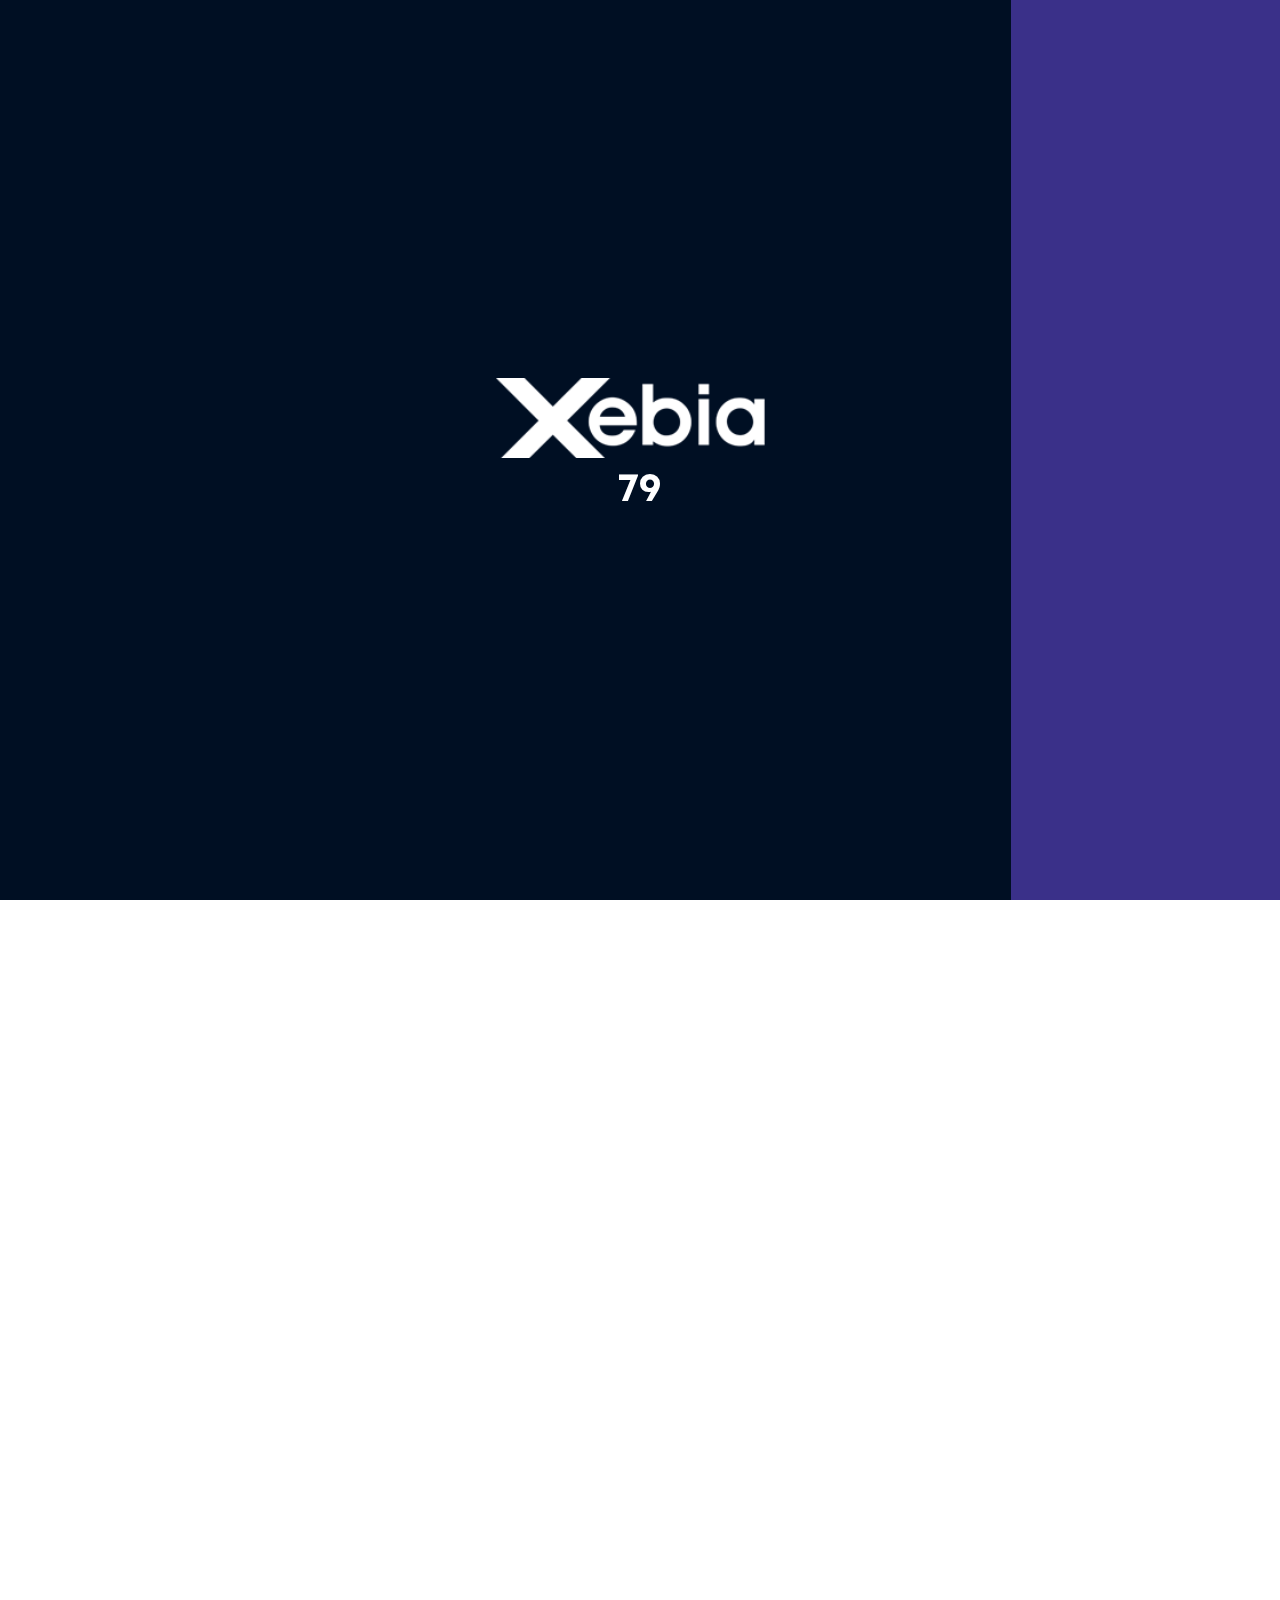
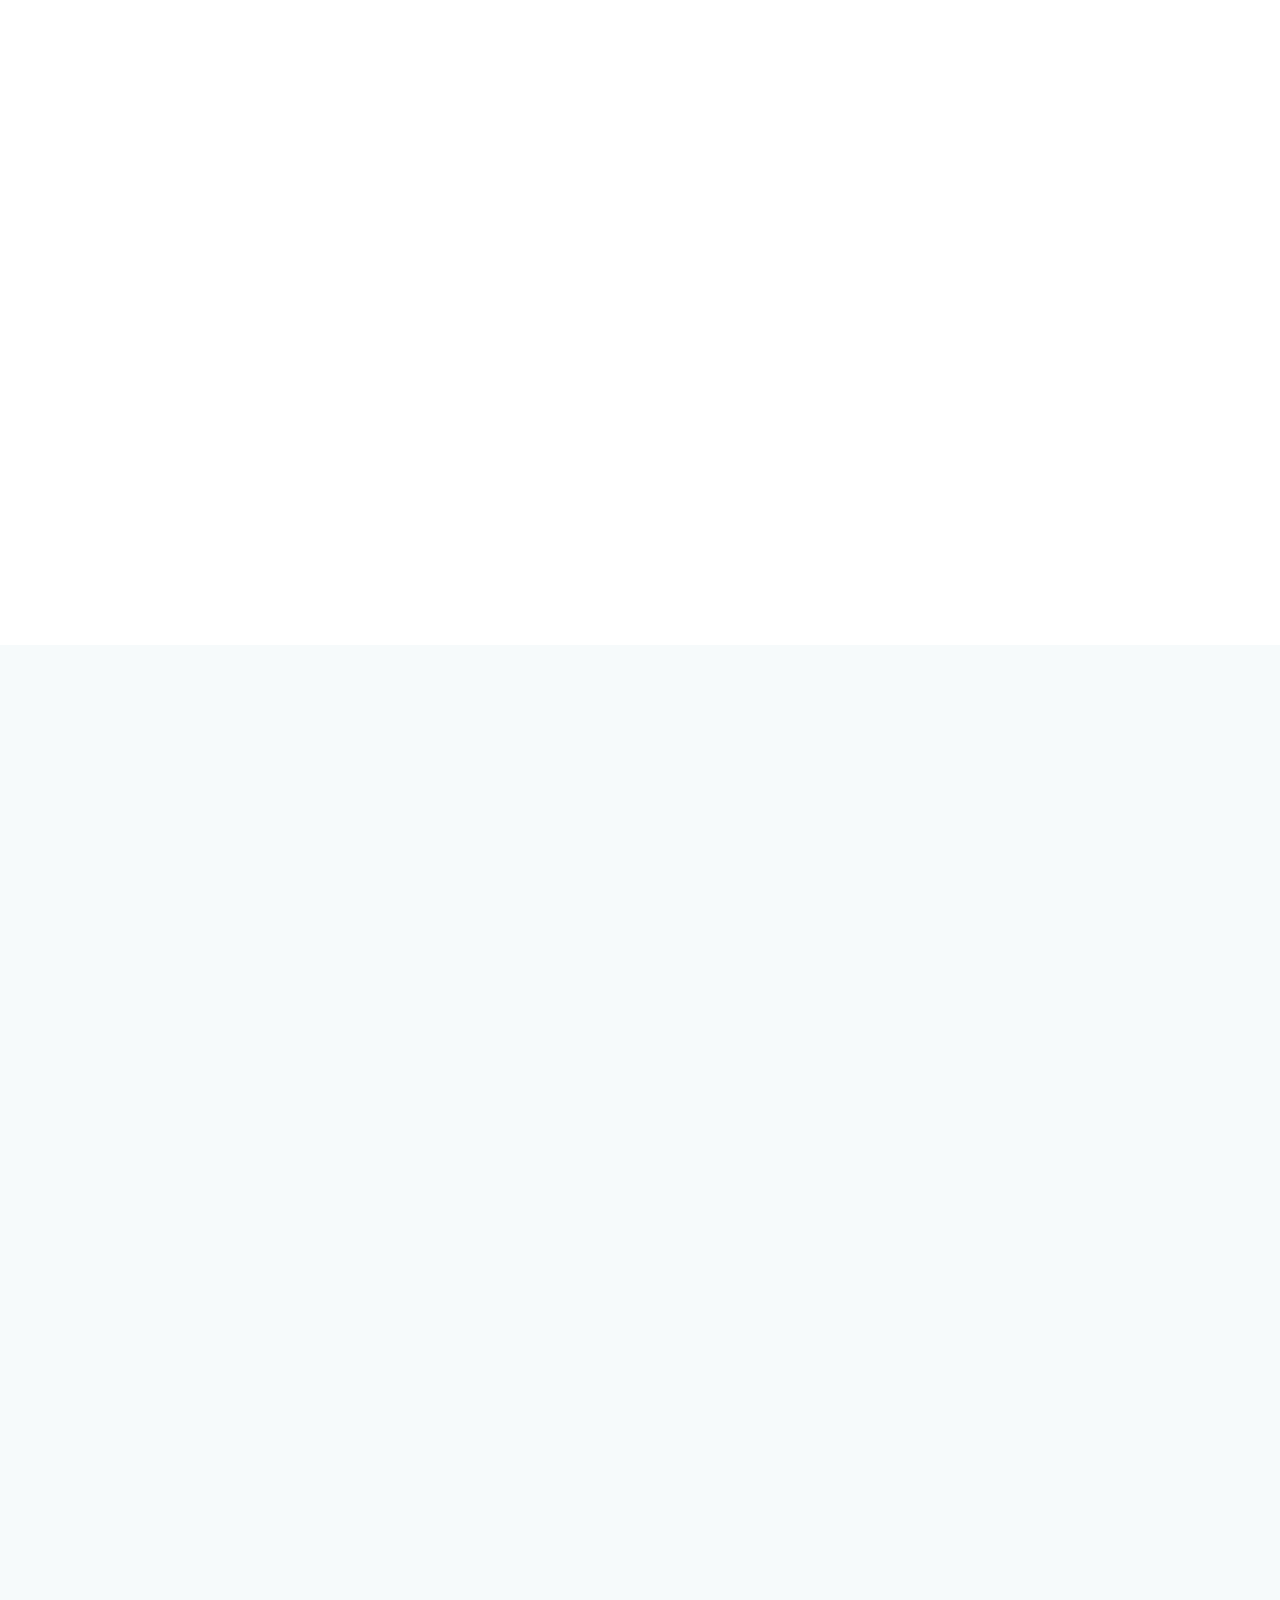
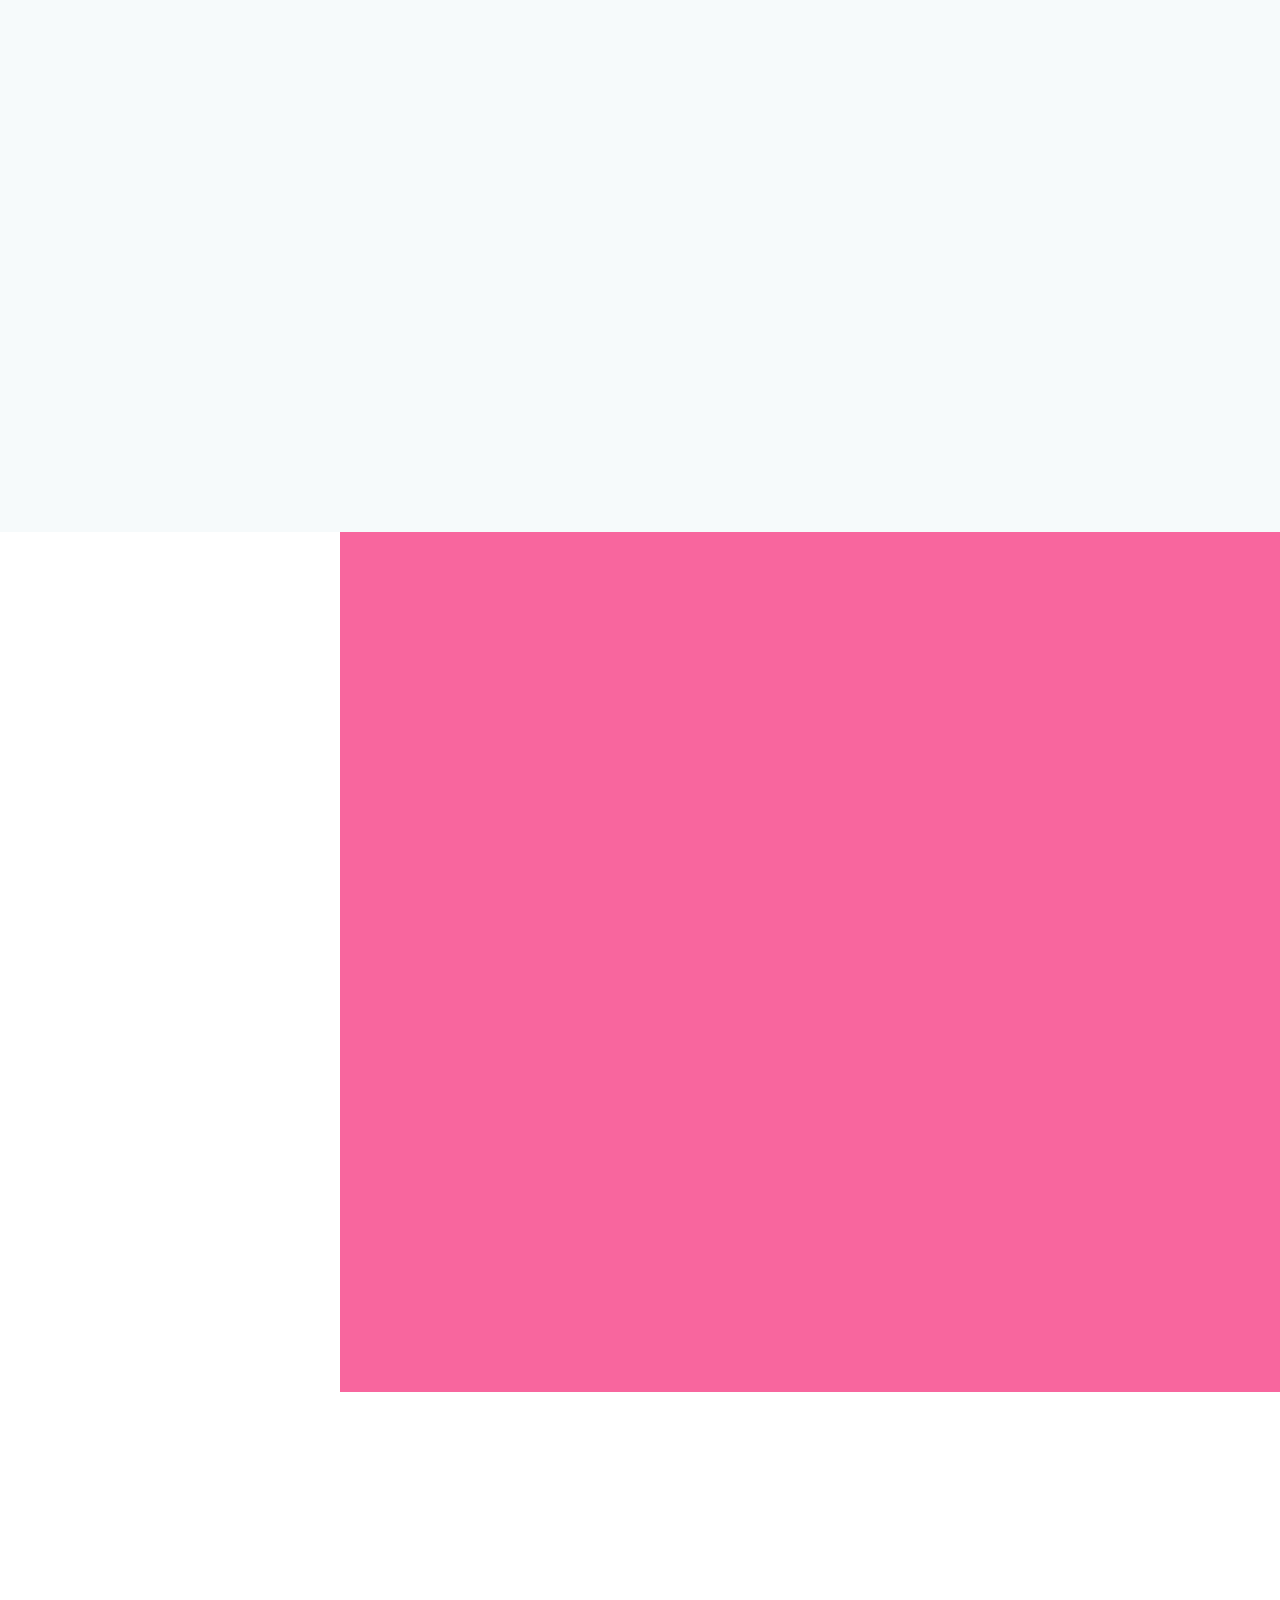
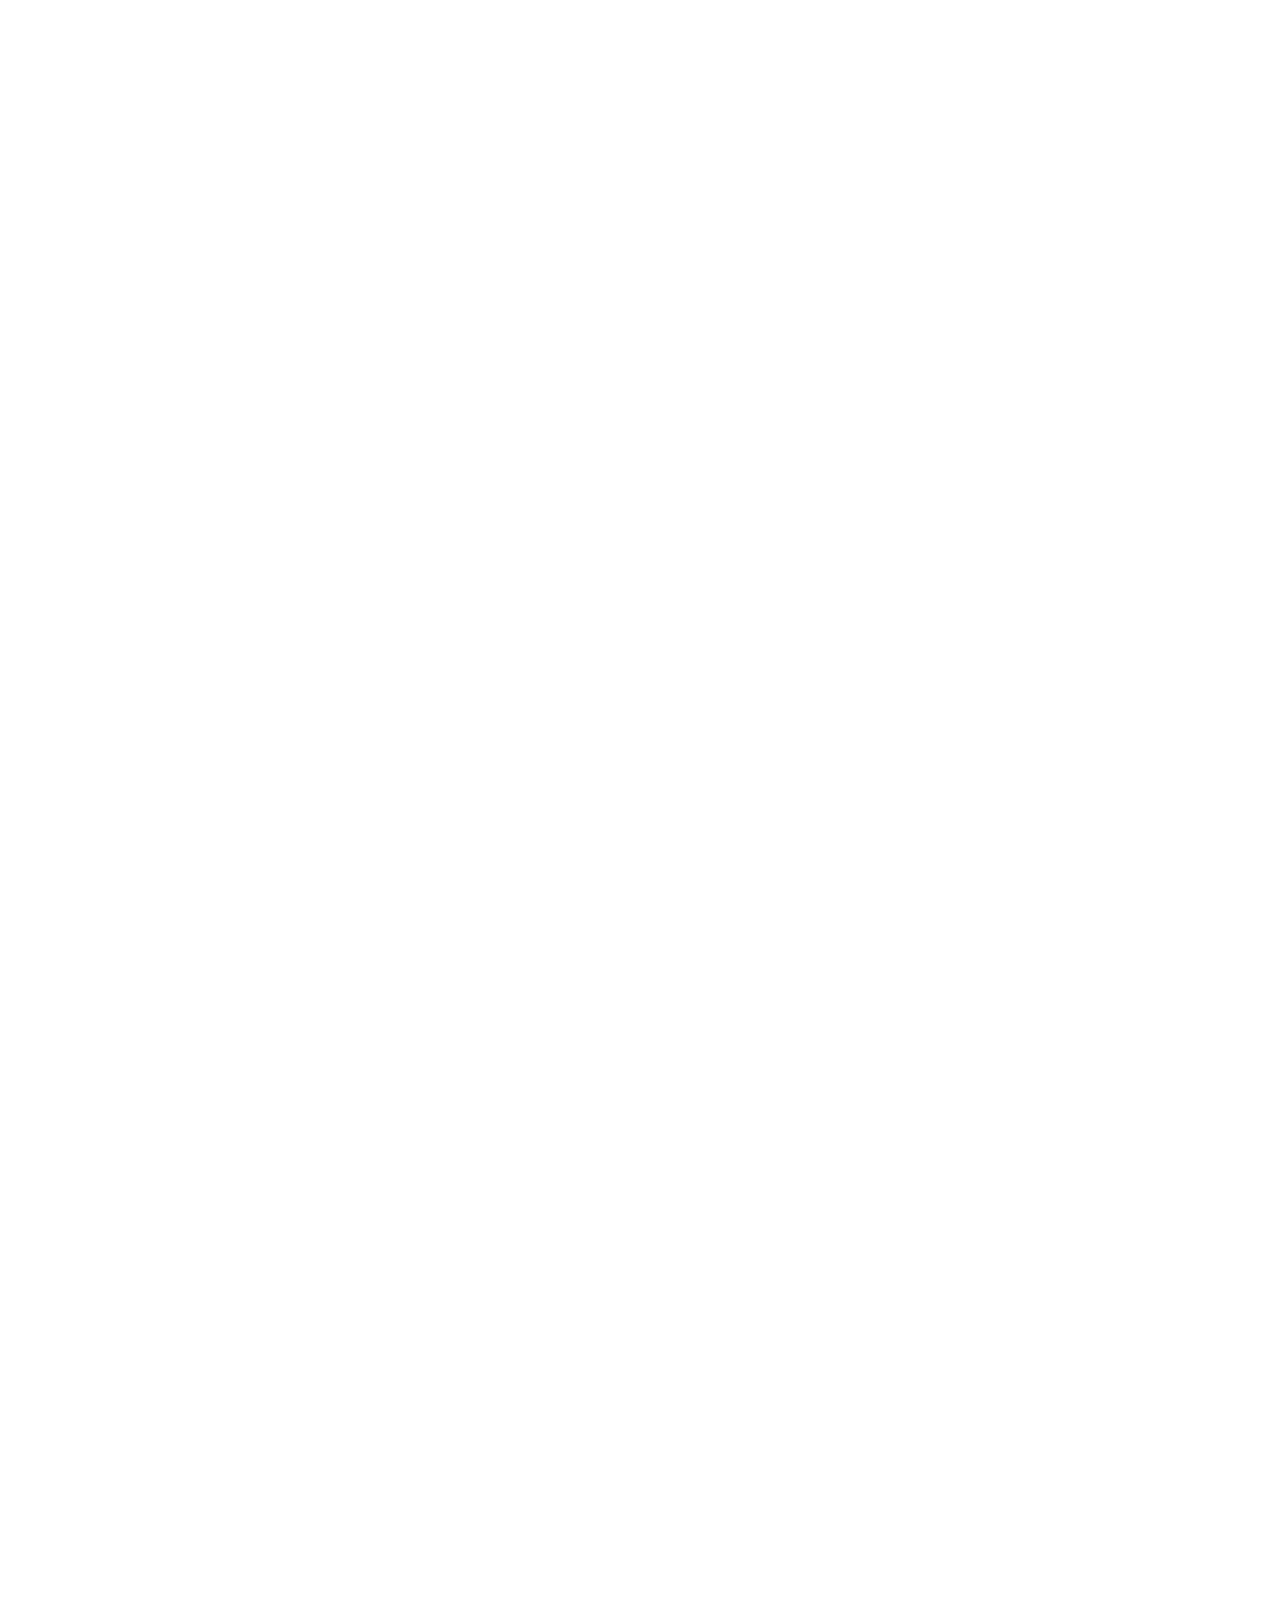
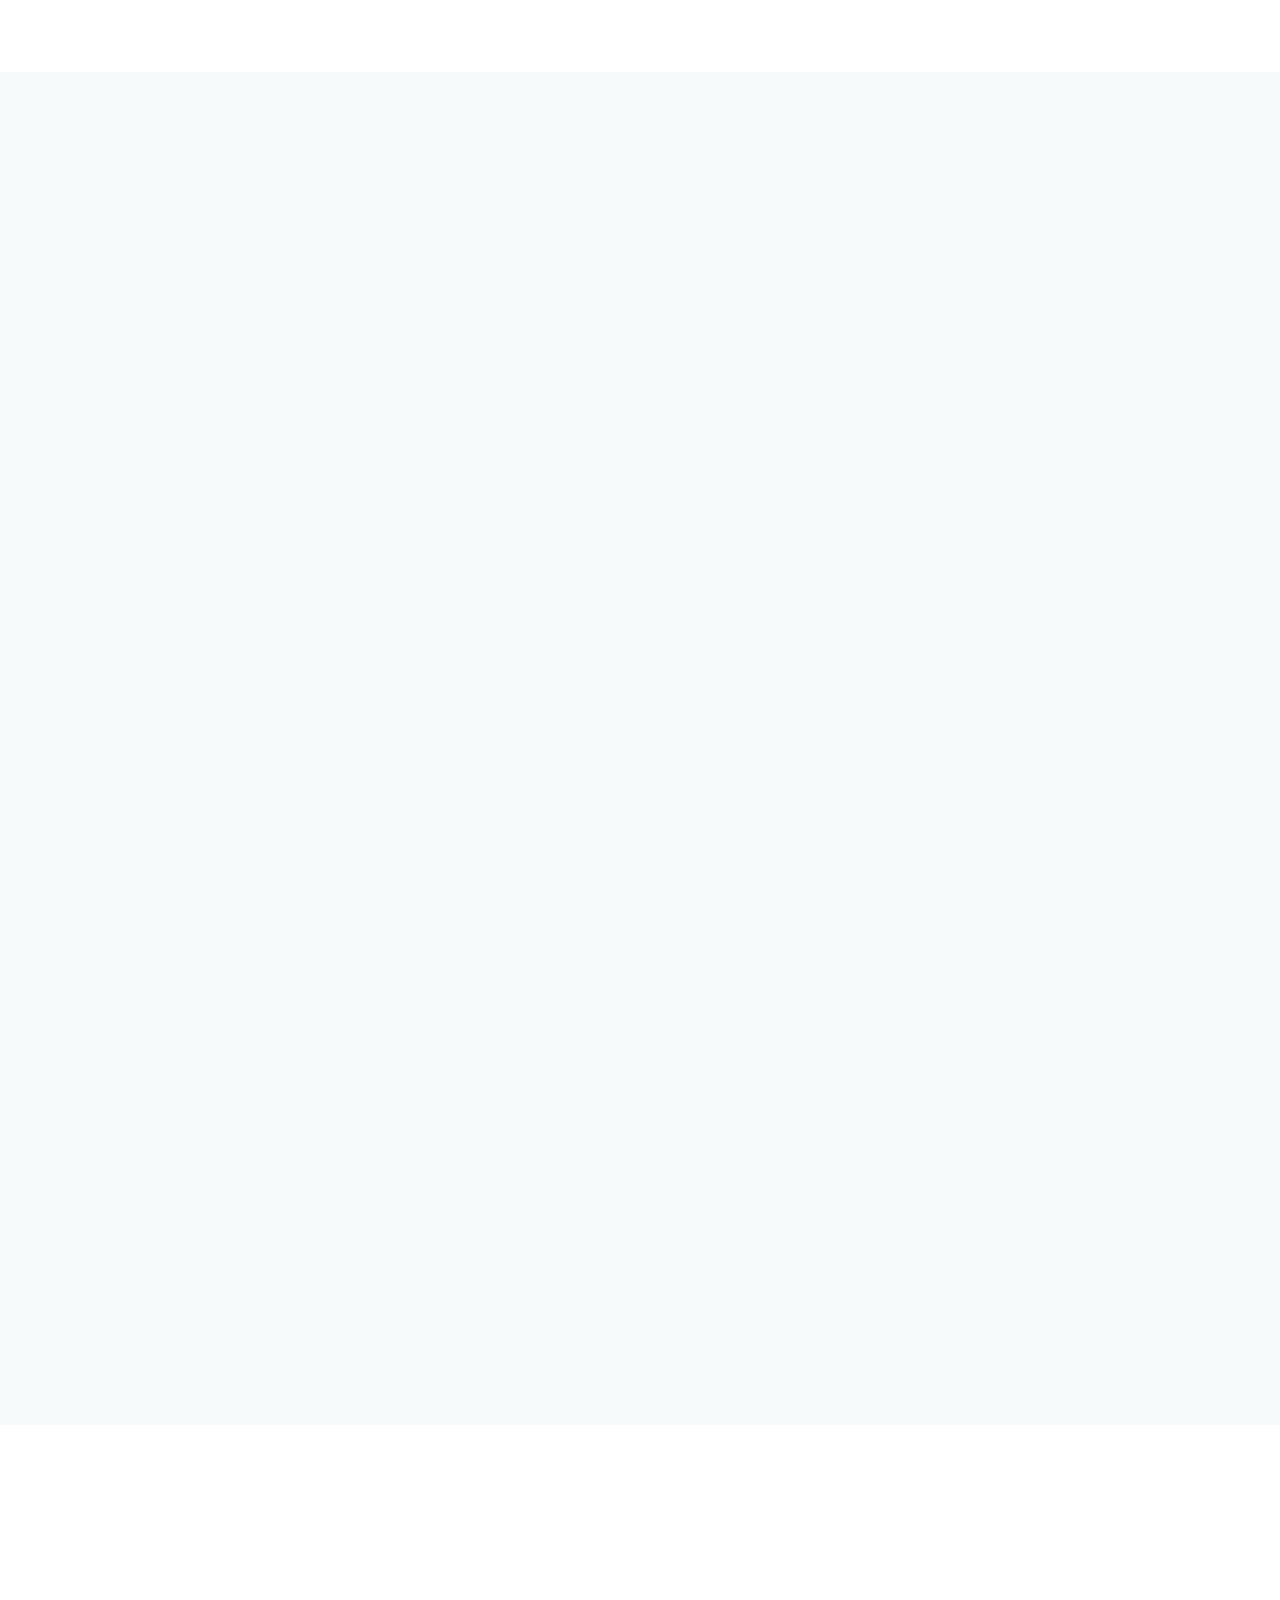
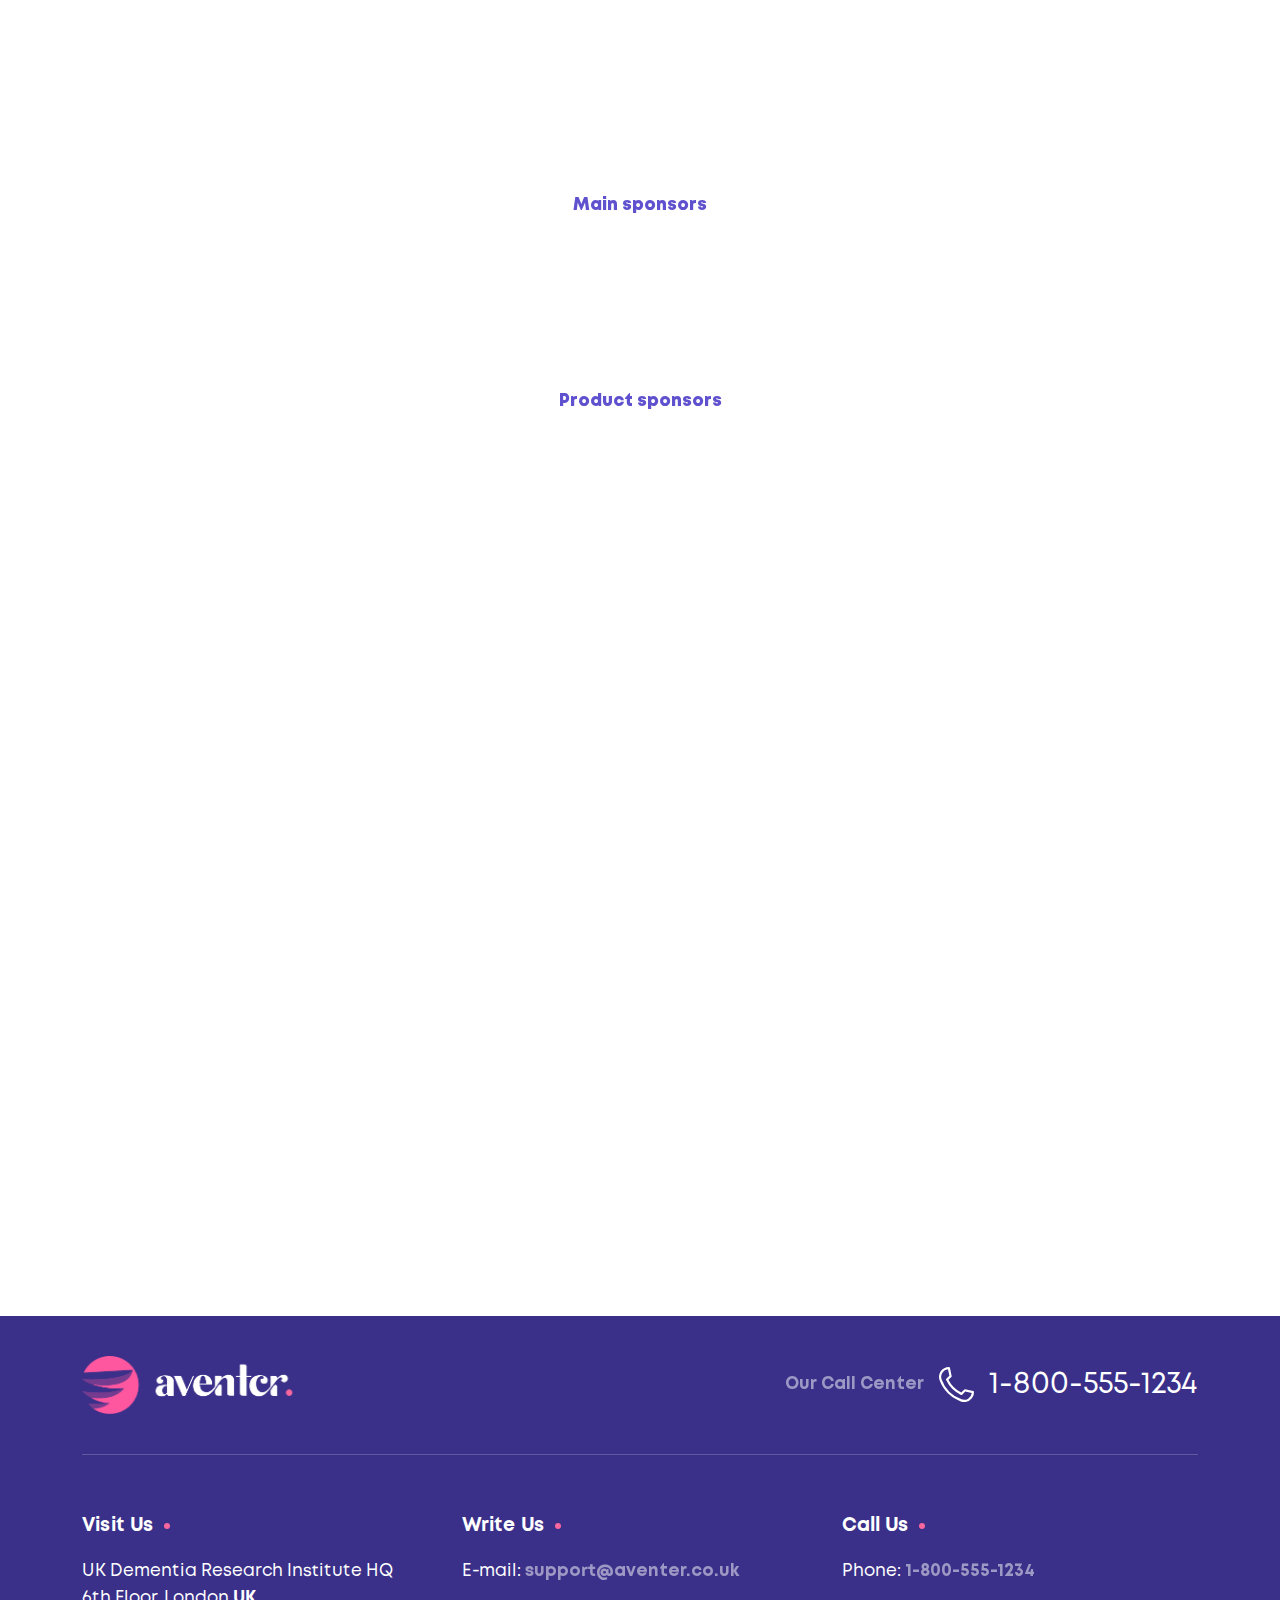
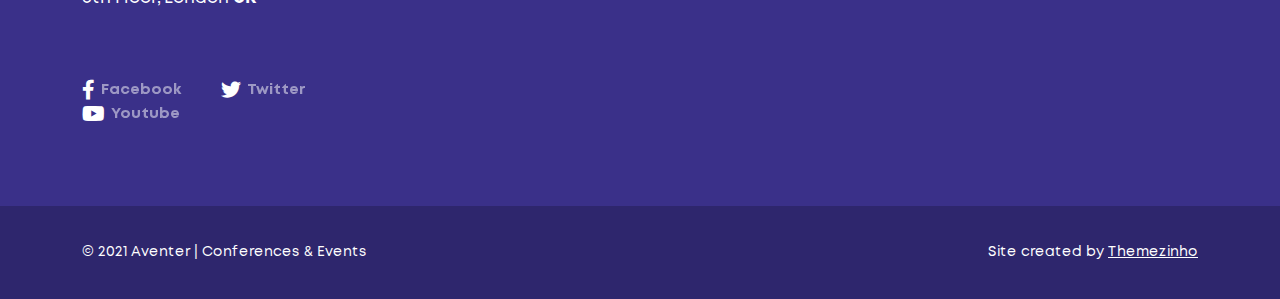
==== commit 588e166e: "Logo and Home Color Changes" ====
--- a/index.html
+++ b/index.html
@@ -116,7 +116,7 @@
     <!-- end search-box -->
     <nav class="navbar" id="navbar">
       <div class="container">
-        <div class="logo"> <a href="index.html"> <img src="images/logo.png" alt="Image"> </a> </div>
+        <div class="logo"> <a href="index.html"> <img src="images/preloader.png" alt="Image"> </a> </div>
         <!-- end logo -->
         <div class="site-menu">
           <ul>
--- a/css/style.css
+++ b/css/style.css
@@ -1420,7 +1420,7 @@
   width: 100%;
 }
 .navbar.dark {
-  background: #3A3089;
+  background: linear-gradient(90deg, #6c1d5f 19%, #300d2a 81%);
 }
 .navbar.navbar-light {
   background: transparent;
@@ -1440,7 +1440,7 @@
   min-height: 600px;
   display: flex;
   flex-wrap: wrap;
-  background: #3A3089;
+  background: linear-gradient(90deg, #6c1d5f 19%, #300d2a 81%);
   position: relative;
   padding-top: 122px;
 }
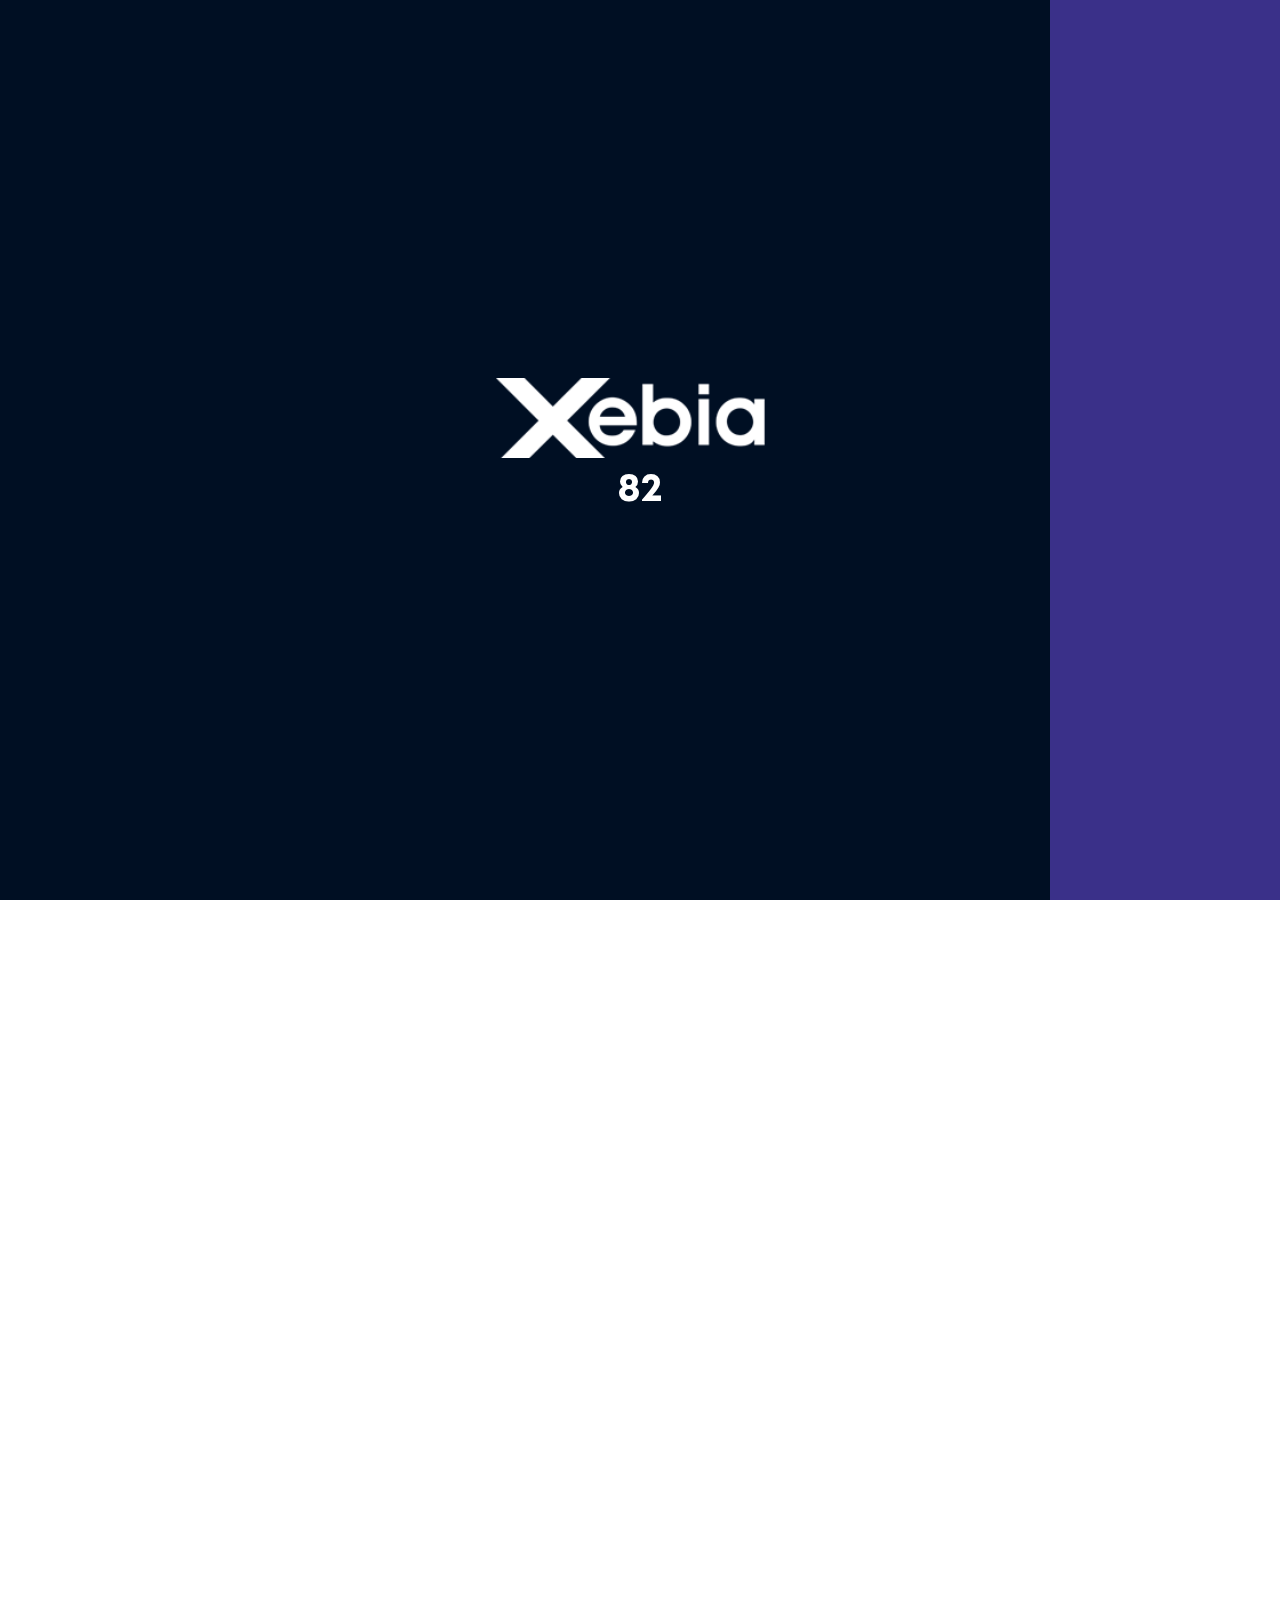
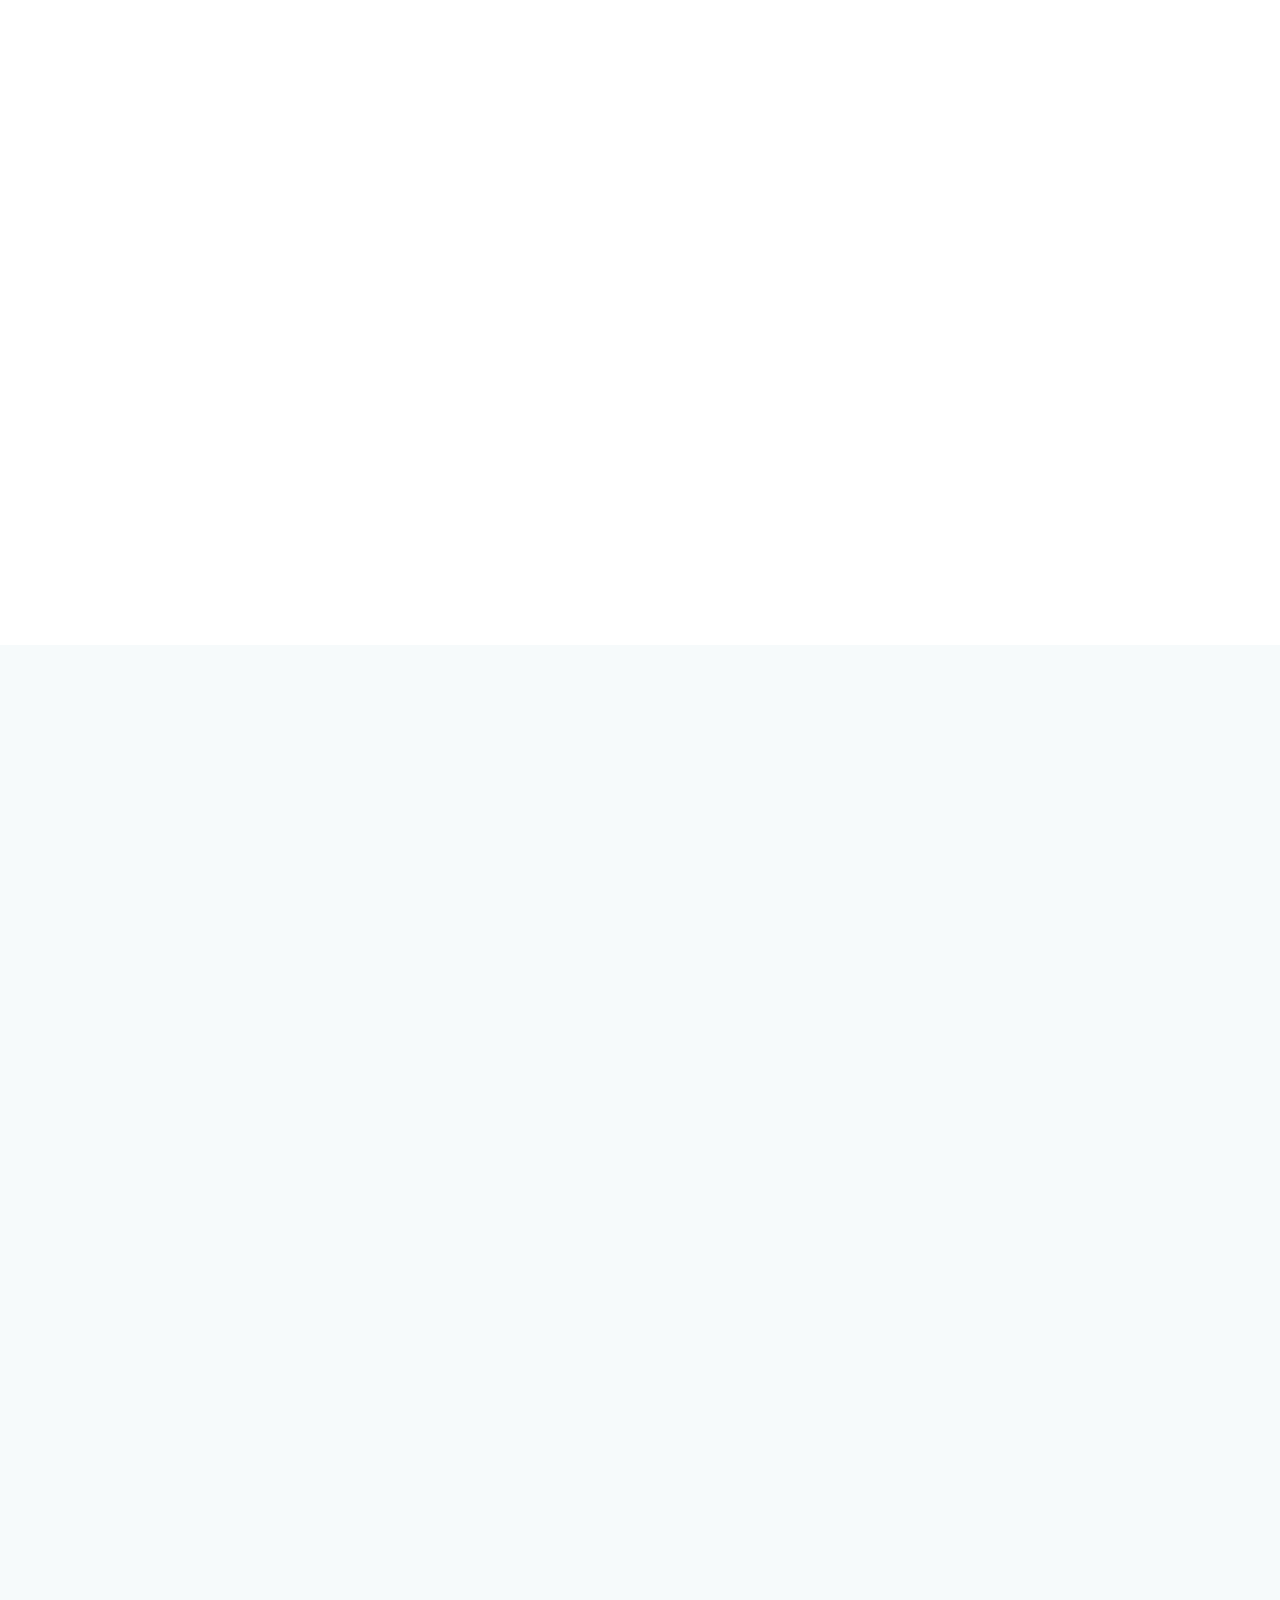
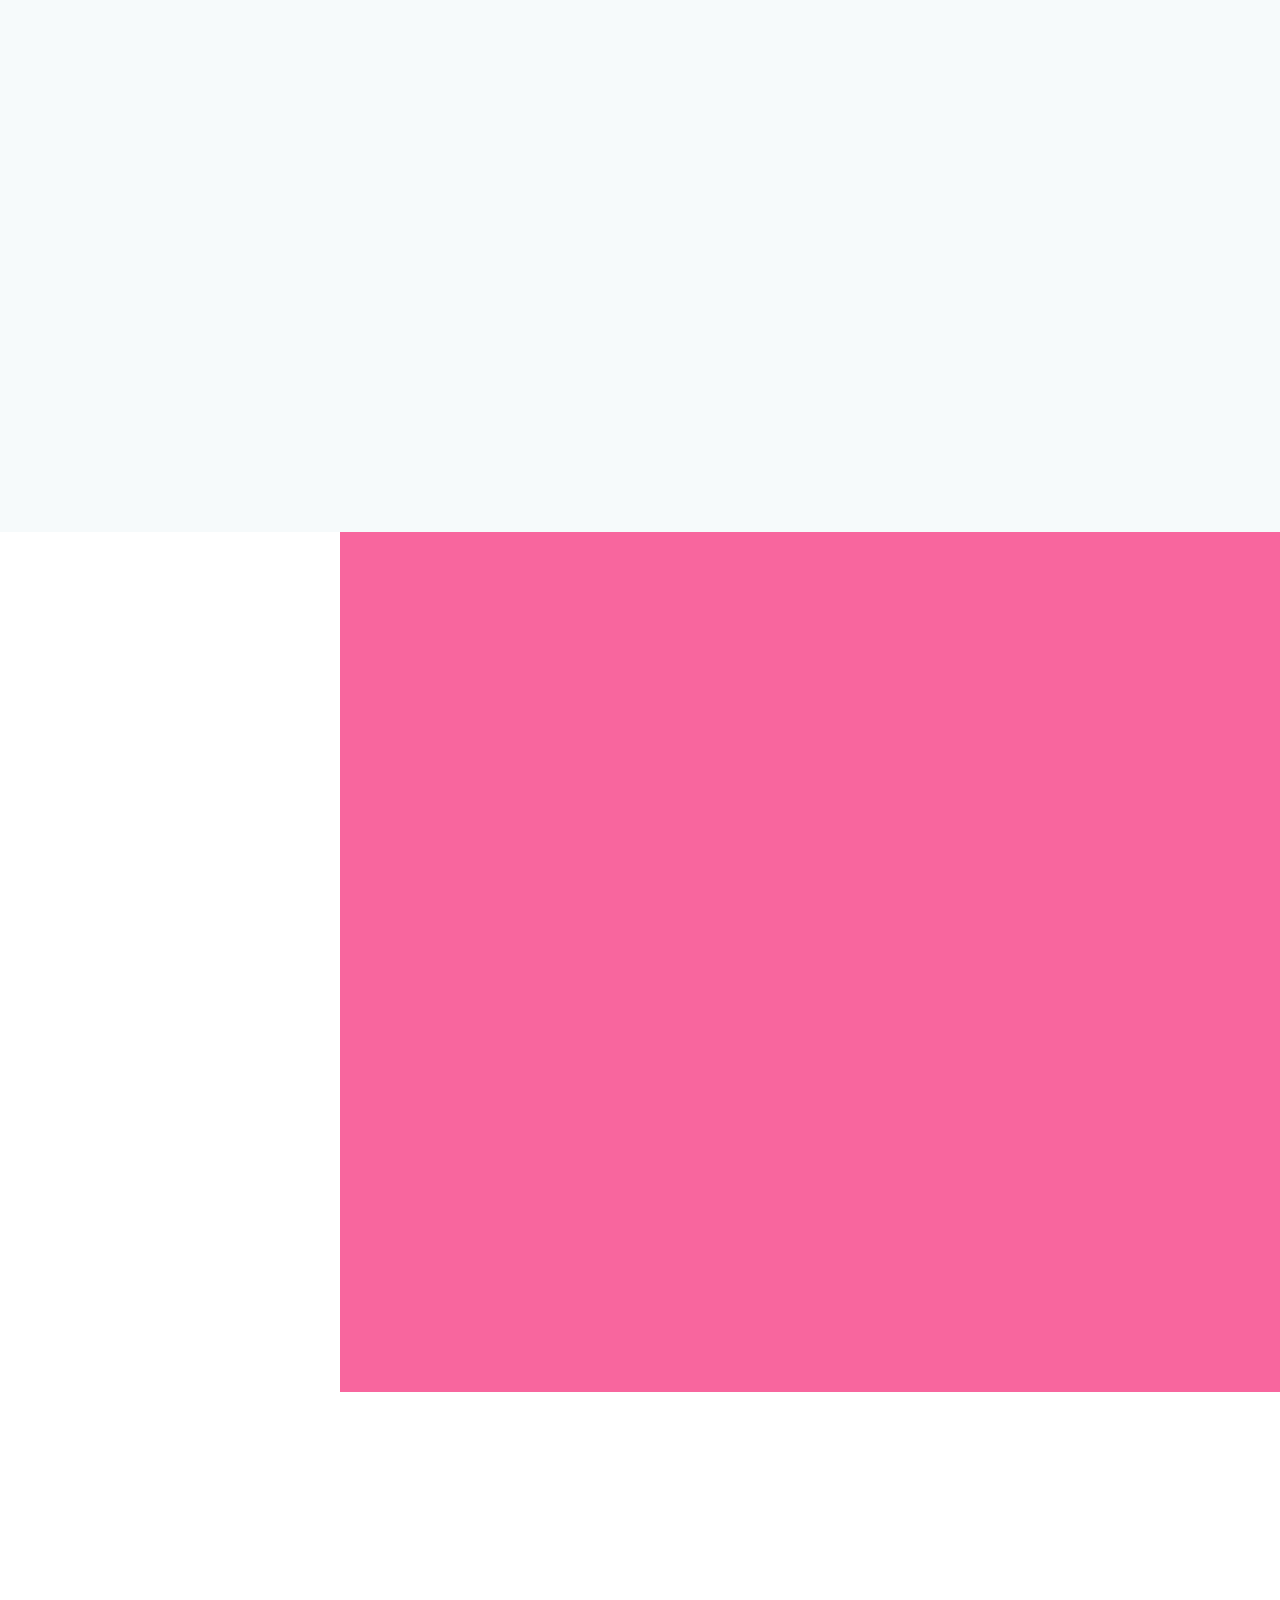
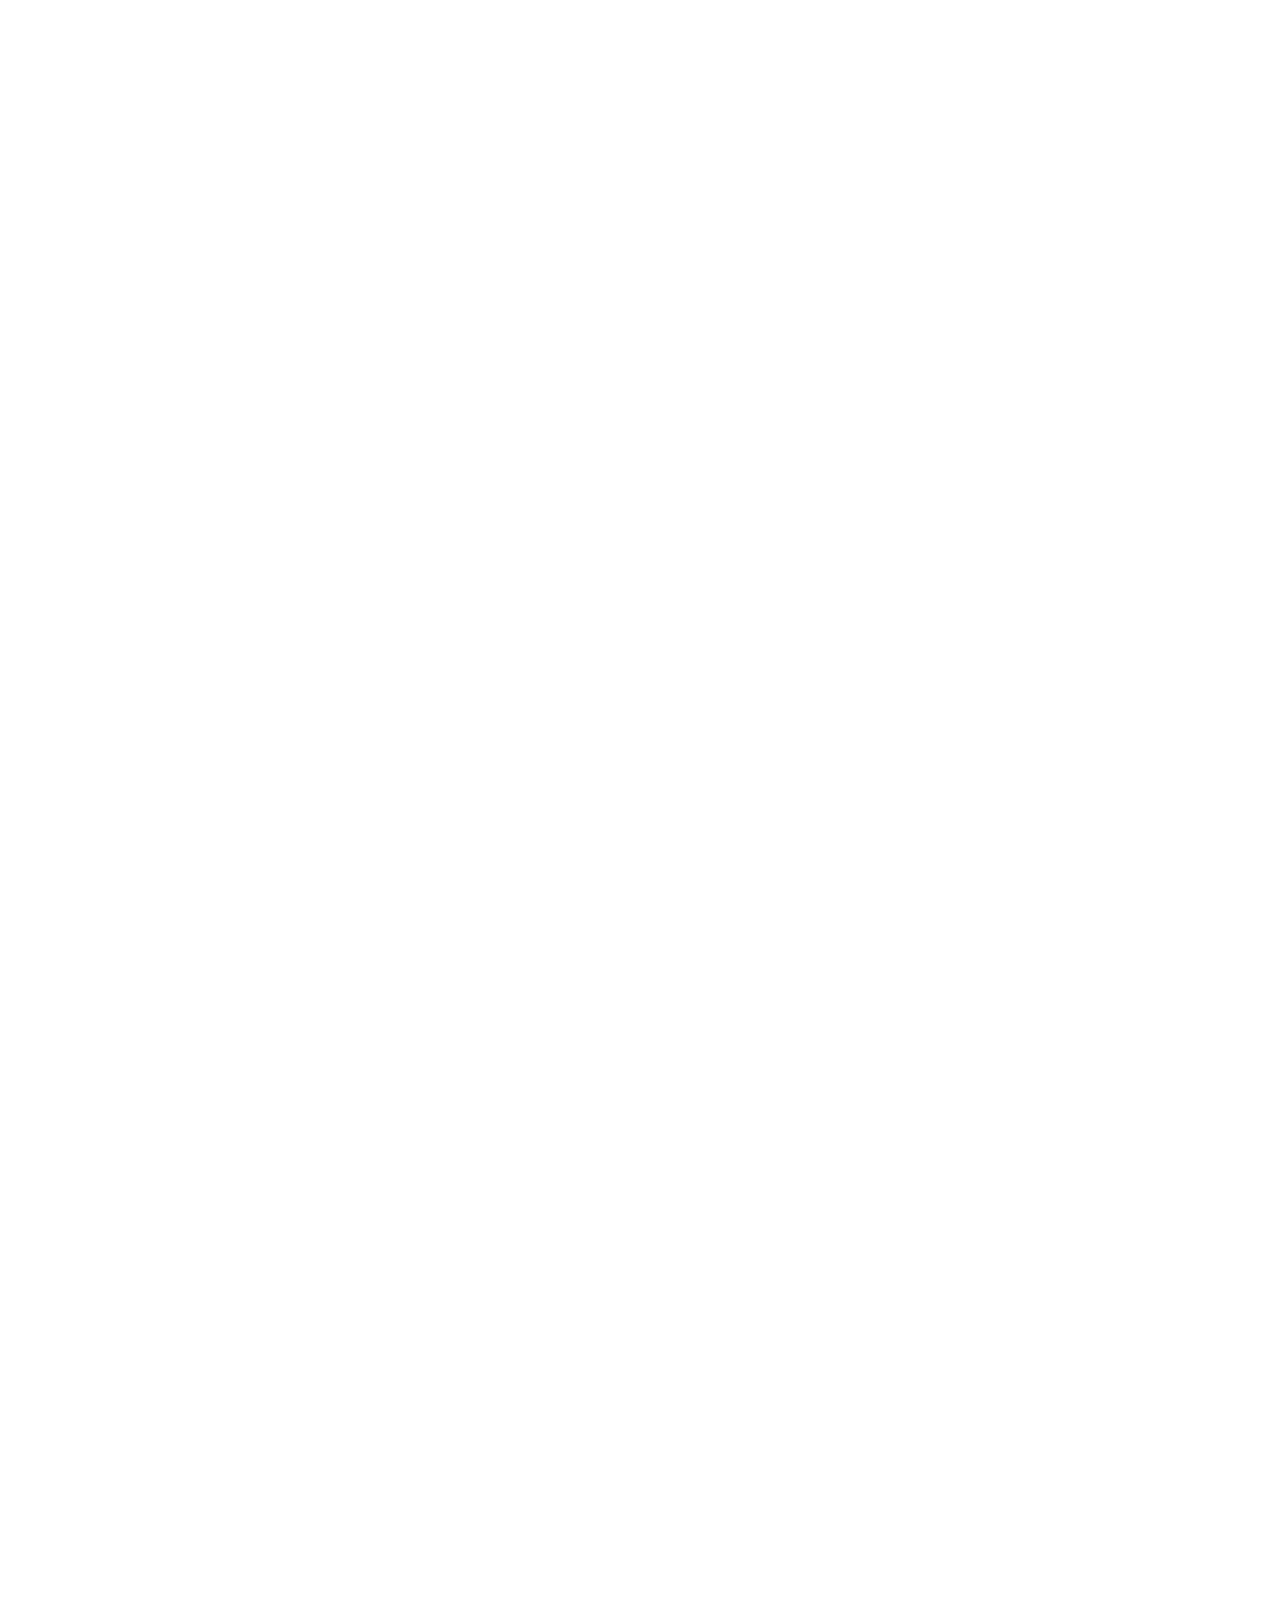
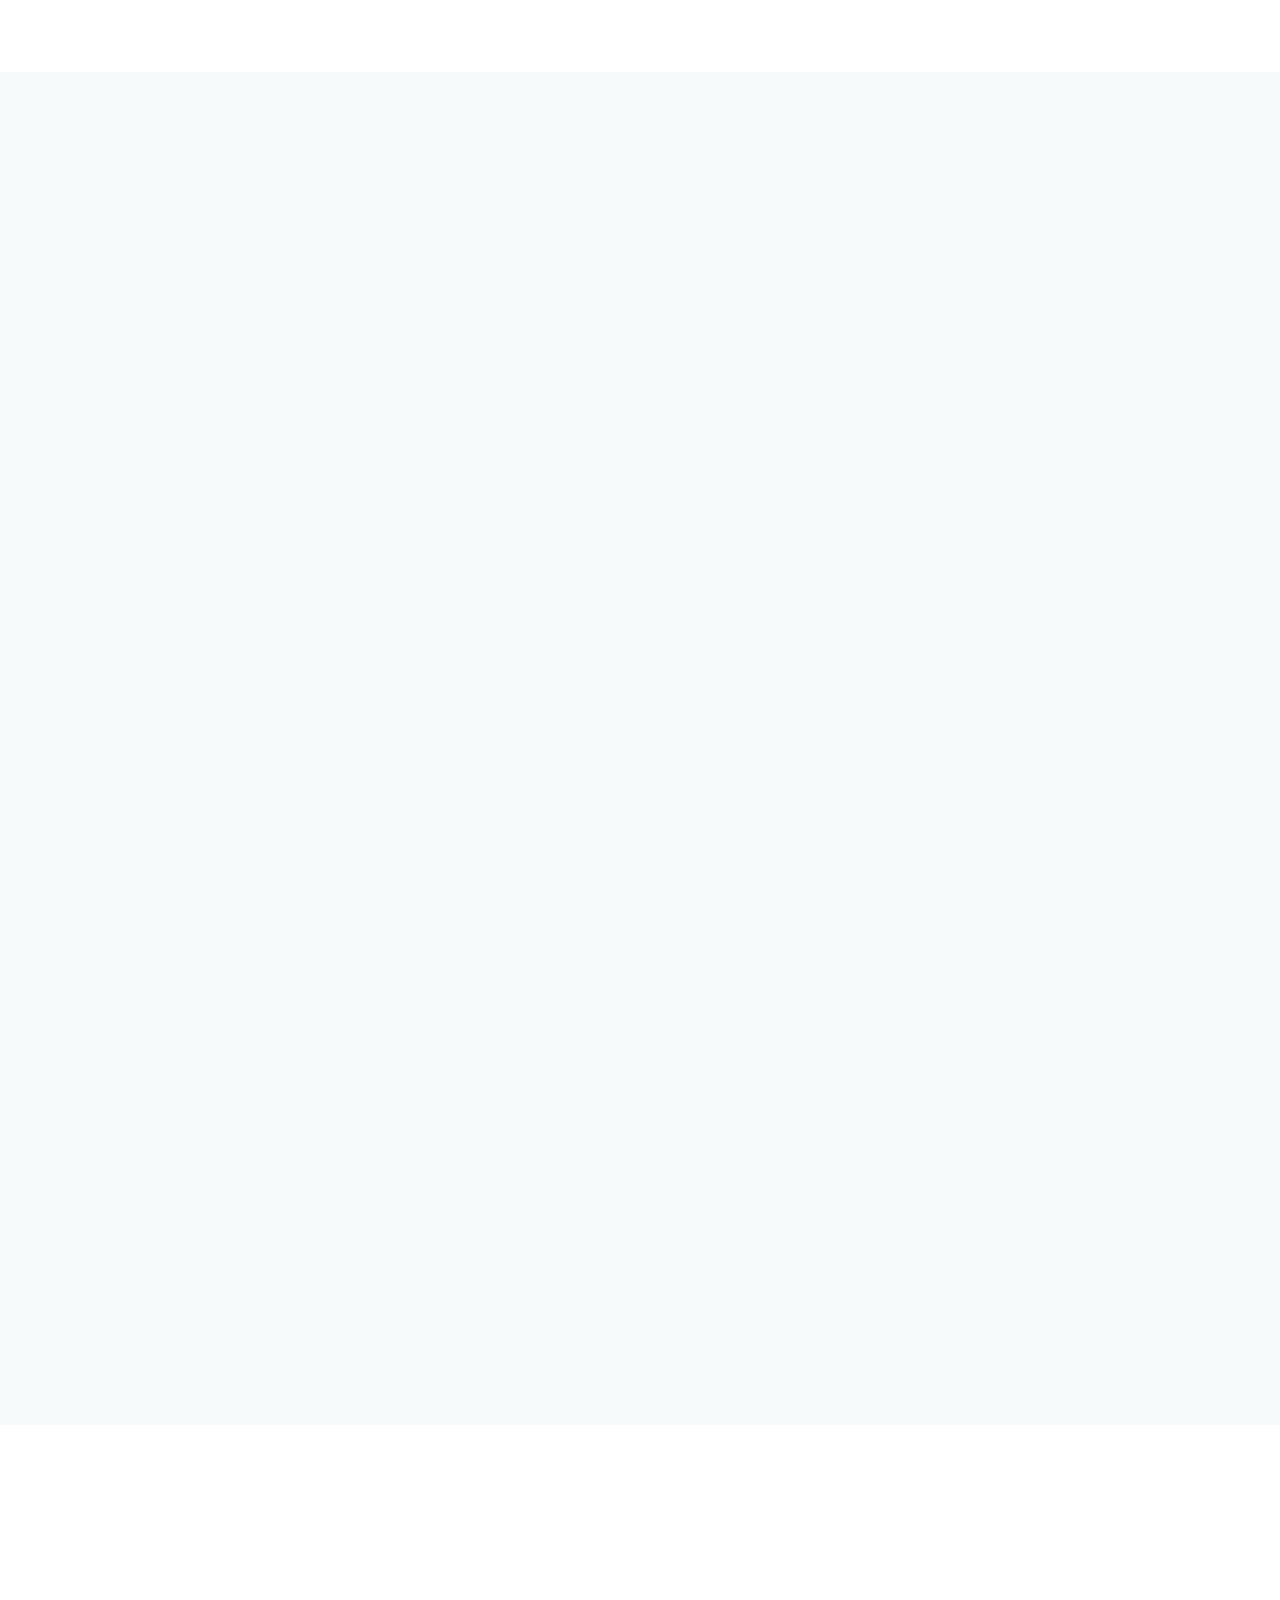
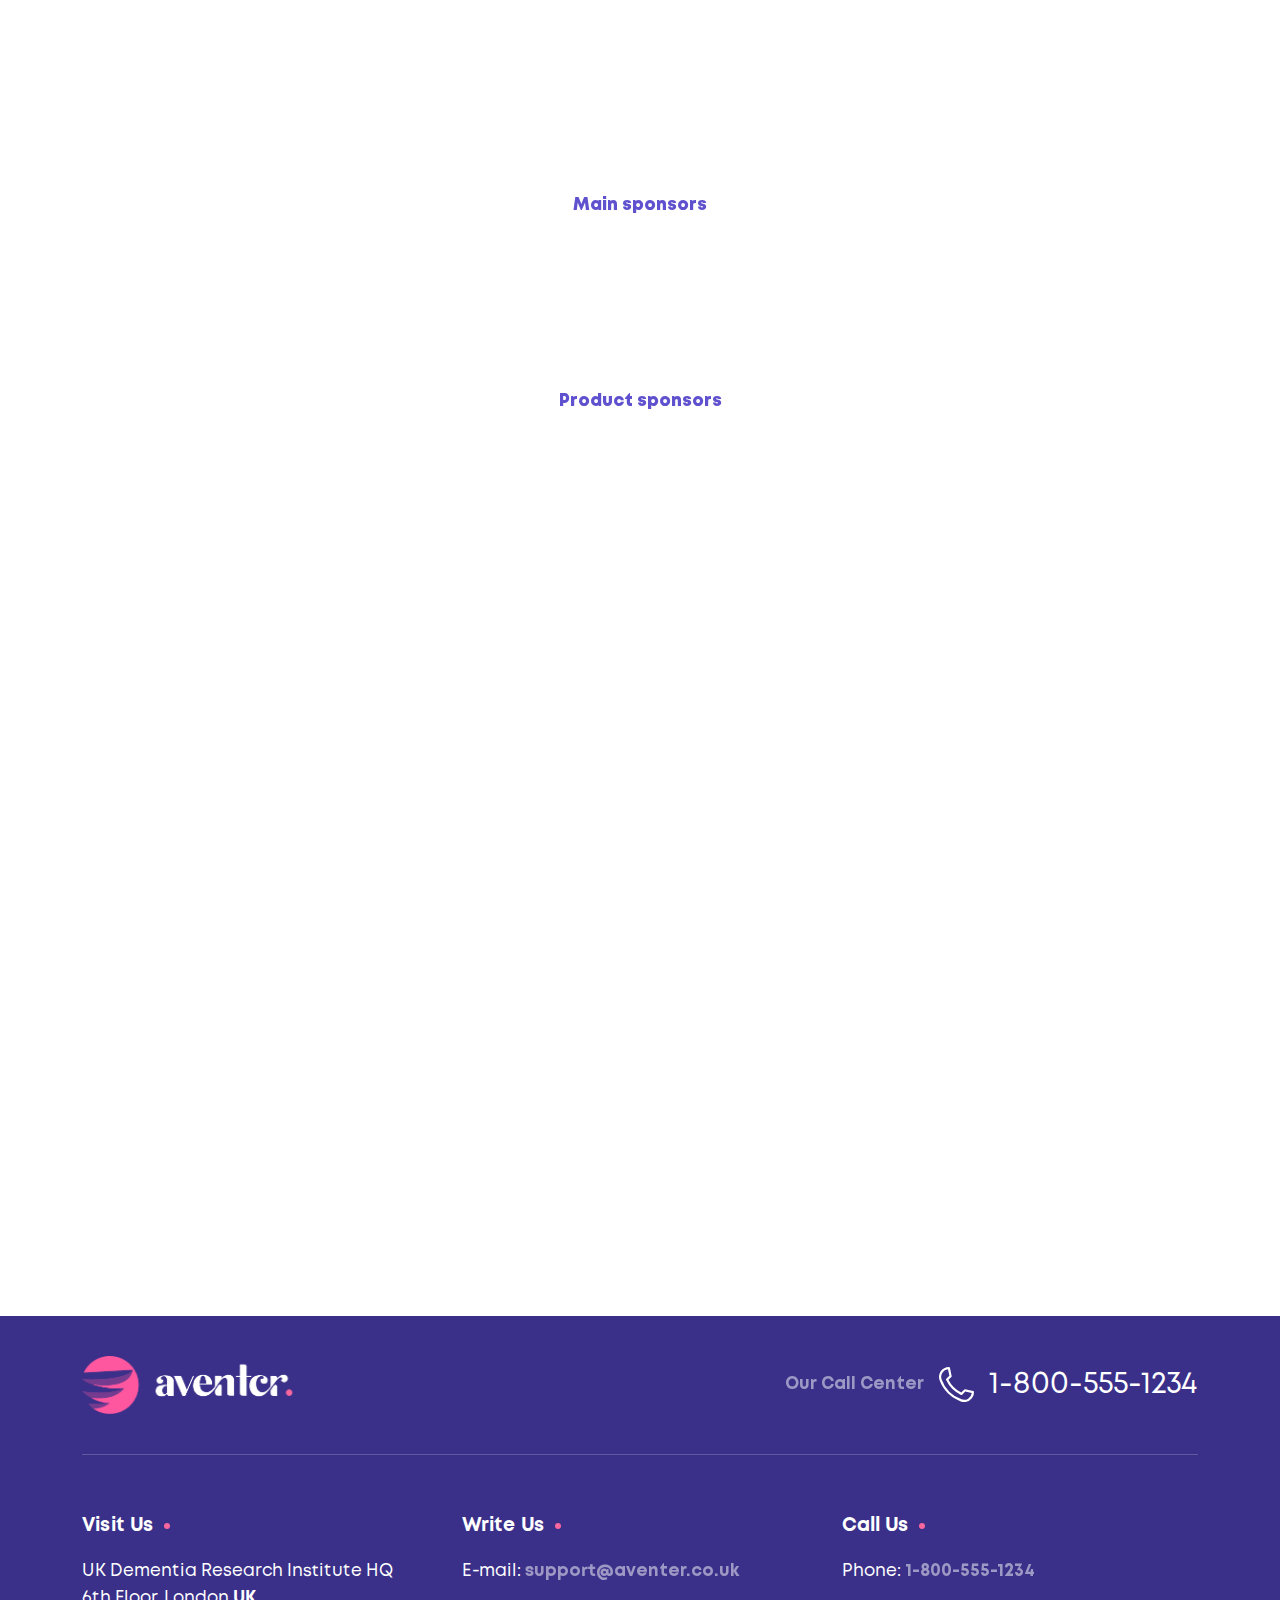
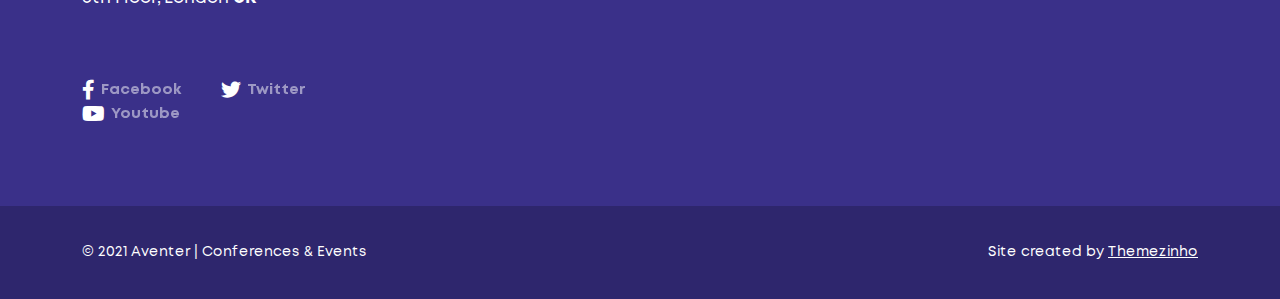
==== commit 443d97ef: "Modifications" ====
--- a/index.html
+++ b/index.html
@@ -1,66 +1,76 @@
 <!doctype html>
 <html lang="en">
+
 <head>
-<meta charset="utf-8">
-<meta name="viewport" content="width=device-width, initial-scale=1, shrink-to-fit=no">
-<meta name="theme-color" content="#F8669E"/>
-<title>Aventer | Conferences & Events</title>
-<meta name="author" content="Themezinho">
-<meta name="description" content="For all kind of events and organizations website">
-<meta name="keywords" content="aventer, events, ticket, conference, organization, meeting, summit, speach, talk, presentation, annual">
+  <meta charset="utf-8">
+  <meta name="viewport" content="width=device-width, initial-scale=1, shrink-to-fit=no">
+  <meta name="theme-color" content="#F8669E" />
+  <title>Agile Americas</title>
+  <meta name="Xebia" content="Xebia">
+  <meta name="Agile Americas" content="For all kind of events and organizations website">
+  <meta name="keywords"
+    content="events, ticket, conference, organization, meeting, summit, speach, talk, presentation, annual">
 
-<!-- SOCIAL MEDIA META -->
-<meta property="og:description" content="Aventer | Conferences & Events">
-<meta property="og:image" content="preview.html">
-<meta property="og:site_name" content="Aventer">
-<meta property="og:title" content="Aventer">
-<meta property="og:type" content="website">
-<meta property="og:url" content="http://www.themezinho.net/aventer">
+  <!-- SOCIAL MEDIA META -->
+  <meta property="og:description" content="Aventer | Conferences & Events">
+  <meta property="og:image" content="preview.html">
+  <meta property="og:site_name" content="Aventer">
+  <meta property="og:title" content="Aventer">
+  <meta property="og:type" content="website">
+  <meta property="og:url" content="http://www.themezinho.net/aventer">
 
-<!-- TWITTER META -->
-<meta name="twitter:card" content="summary">
-<meta name="twitter:site" content="@Aventer">
-<meta name="twitter:creator" content="@Aventer">
-<meta name="twitter:title" content="Aventer">
-<meta name="twitter:description" content="Aventer | Conferences & Events">
-<meta name="twitter:image" content="preview.html">
+  <!-- TWITTER META -->
+  <meta name="twitter:card" content="summary">
+  <meta name="twitter:site" content="@Aventer">
+  <meta name="twitter:creator" content="@Aventer">
+  <meta name="twitter:title" content="Aventer">
+  <meta name="twitter:description" content="Aventer | Conferences & Events">
+  <meta name="twitter:image" content="preview.html">
 
-<!-- FAVICON FILES -->
-<link href="ico/apple-touch-icon-144-precomposed.png" rel="apple-touch-icon" sizes="144x144">
-<link href="ico/apple-touch-icon-114-precomposed.png" rel="apple-touch-icon" sizes="114x114">
-<link href="ico/apple-touch-icon-72-precomposed.png" rel="apple-touch-icon" sizes="72x72">
-<link href="ico/apple-touch-icon-57-precomposed.png" rel="apple-touch-icon">
-<link href="ico/favicon.png" rel="shortcut icon">
+  <!-- FAVICON FILES -->
+  <link href="ico/apple-icon-57x57.png" rel="apple-touch-icon">
+  <link href="ico/apple-icon-60x60.png" rel="apple-touch-icon">
+  <link href="ico/apple-icon-72x72.png" rel="apple-touch-icon">
+  <link href="ico/apple-icon-76x76.png" rel="apple-touch-icon">
+  <link href="ico/apple-icon-120x120.png" rel="apple-touch-icon">
+  <link href="ico/apple-icon-144x144.png" rel="apple-touch-icon">
+  <link href="ico/apple-icon-152x152.png" rel="apple-touch-icon">
+  <link href="ico/apple-icon-180x180.png" rel="apple-touch-icon">
+  <link href="ico/android-icon-192x192.png" rel="android-touch-icon">
+  <link href="ico/favicon-16x16.png" rel="shortcut icon">
+  <link href="ico/favicon-32x32.png" rel="shortcut icon">
+  <link href="ico/favicon-96x96.png" rel="shortcut icon">
 
-<!-- CSS FILES -->
-<link rel="stylesheet" href="css/fontawesome.min.css">
-<link rel="stylesheet" href="css/swiper.min.css">
-<link rel="stylesheet" href="css/fancybox.min.css">
-<link rel="stylesheet" href="css/bootstrap.min.css">
-<link rel="stylesheet" href="css/style.css">
+  <!-- CSS FILES -->
+  <link rel="stylesheet" href="css/fontawesome.min.css">
+  <link rel="stylesheet" href="css/swiper.min.css">
+  <link rel="stylesheet" href="css/fancybox.min.css">
+  <link rel="stylesheet" href="css/bootstrap.min.css">
+  <link rel="stylesheet" href="css/style.css">
 </head>
+
 <body>
-<div class="preloader">
-  <div class="inner">
-    <figure><img src="images/preloader.png" alt="Image"></figure>
-    <div class="percentage" id="percentage">0</div>
+  <div class="preloader">
+    <div class="inner">
+      <figure><img src="images/preloader.png" alt="Image"></figure>
+      <div class="percentage" id="percentage">0</div>
+    </div>
+    <!-- end inner -->
+    <div class="loader-progress" id="loader-progress"> </div>
+    <!-- end loader-progress -->
+    <svg viewBox="0 0 1920 1080" preserveAspectRatio="none" version="1.1">
+      <path d="M-4.5,1080H1920V0H0c-10.2,134.8,0.1,311.5,0,541C-0.1,769.5,0,948-4.5,1080z"></path>
+    </svg>
   </div>
-  <!-- end inner -->
-  <div class="loader-progress" id="loader-progress"> </div>
-  <!-- end loader-progress --> 
-	   <svg viewBox="0 0 1920 1080" preserveAspectRatio="none" version="1.1">
-    <path d="M-4.5,1080H1920V0H0c-10.2,134.8,0.1,311.5,0,541C-0.1,769.5,0,948-4.5,1080z"></path>
-  </svg>
-</div>
-<!-- end preloader -->
-<div class="page-transition">
-  <svg viewBox="0 0 1920 1080" preserveAspectRatio="none" version="1.1">
-    <path d="M540,1080H0V0h540c-40.28,124.78-85.13,311.48-85,541C455.13,769.53,499.81,955.48,540,1080z"></path>
-  </svg>
-</div>
-<!-- end page-transition -->
-<div class="smooth-scroll">
-	<aside class="mobile-menu">
+  <!-- end preloader -->
+  <div class="page-transition">
+    <svg viewBox="0 0 1920 1080" preserveAspectRatio="none" version="1.1">
+      <path d="M540,1080H0V0h540c-40.28,124.78-85.13,311.48-85,541C455.13,769.53,499.81,955.48,540,1080z"></path>
+    </svg>
+  </div>
+  <!-- end page-transition -->
+  <div class="smooth-scroll">
+    <aside class="mobile-menu">
       <svg viewBox="0 0 600 1080" preserveAspectRatio="none" version="1.1">
         <path d="M540,1080H0V0h540c0,179.85,0,359.7,0,539.54C540,719.7,540,899.85,540,1080z"></path>
       </svg>
@@ -74,9 +84,9 @@
             <li><a href="contact.html">Contact</a></li>
           </ul>
         </div>
-        <!-- end site-menu --> 
+        <!-- end site-menu -->
       </div>
-      <!-- end inner --> 
+      <!-- end inner -->
     </aside>
     <!-- end mobile-menu -->
     <aside class="side-widget">
@@ -86,19 +96,20 @@
       <div class="inner">
         <div class="widget">
           <figure><img src="images/slide-image01.jpg" alt="Image"></figure>
-			<h6 class="widget-title">ABOUT AVENTER</h6>
-          <p>It speedily me addition <strong>weddings vicinity</strong> in pleasure. Regard her say warmly elinor. Him these are visit front end for <u>seven walls</u> money eat scale.</p>
-			<address>UK Dementia Research Institute HQ<br>
-6th Floor, <strong>London UK</strong></address>
-        </div>
-        <!-- end widget --> 
+          <h6 class="widget-title">ABOUT AVENTER</h6>
+          <p>It speedily me addition <strong>weddings vicinity</strong> in pleasure. Regard her say warmly elinor. Him
+            these are visit front end for <u>seven walls</u> money eat scale.</p>
+          <address>UK Dementia Research Institute HQ<br>
+            6th Floor, <strong>London UK</strong></address>
+        </div>
+        <!-- end widget -->
       </div>
-      <!-- end inner --> 
+      <!-- end inner -->
     </aside>
     <div class="search-box">
-     <svg viewBox="0 0 1920 1080" preserveAspectRatio="none" version="1.1">
-    <path d="M540,1080H0V0h540c-40.28,124.78-85.13,311.48-85,541C455.13,769.53,499.81,955.48,540,1080z"></path>
-  </svg>
+      <svg viewBox="0 0 1920 1080" preserveAspectRatio="none" version="1.1">
+        <path d="M540,1080H0V0h540c-40.28,124.78-85.13,311.48-85,541C455.13,769.53,499.81,955.48,540,1080z"></path>
+      </svg>
       <div class="container">
         <div class="form">
           <h6>SEARCH</h6>
@@ -106,12 +117,12 @@
             <input type="text" placeholder="Type here to find events">
             <input type="submit" value="FIND EVENT">
           </form>
-			<div class="close-btn"> <span></span> <span></span> </div>
-  <!-- end close-btn -->
-        </div>
-        <!-- end form --> 
+          <div class="close-btn"> <span></span> <span></span> </div>
+          <!-- end close-btn -->
+        </div>
+        <!-- end form -->
       </div>
-      <!-- end container --> 
+      <!-- end container -->
     </div>
     <!-- end search-box -->
     <nav class="navbar" id="navbar">
@@ -134,1052 +145,1107 @@
         <!-- end more-button -->
         <div class="hamburger-menu">
           <button class="menu">
-          <svg width="45" height="45" viewBox="0 0 100 100">
-            <path class="line line1" d="M 20,29.000046 H 80.000231 C 80.000231,29.000046 94.498839,28.817352 94.532987,66.711331 94.543142,77.980673 90.966081,81.670246 85.259173,81.668997 79.552261,81.667751 75.000211,74.999942 75.000211,74.999942 L 25.000021,25.000058" />
-            <path class="line line2" d="M 20,50 H 80" />
-            <path class="line line3" d="M 20,70.999954 H 80.000231 C 80.000231,70.999954 94.498839,71.182648 94.532987,33.288669 94.543142,22.019327 90.966081,18.329754 85.259173,18.331003 79.552261,18.332249 75.000211,25.000058 75.000211,25.000058 L 25.000021,74.999942" />
-          </svg>
+            <svg width="45" height="45" viewBox="0 0 100 100">
+              <path class="line line1"
+                d="M 20,29.000046 H 80.000231 C 80.000231,29.000046 94.498839,28.817352 94.532987,66.711331 94.543142,77.980673 90.966081,81.670246 85.259173,81.668997 79.552261,81.667751 75.000211,74.999942 75.000211,74.999942 L 25.000021,25.000058" />
+              <path class="line line2" d="M 20,50 H 80" />
+              <path class="line line3"
+                d="M 20,70.999954 H 80.000231 C 80.000231,70.999954 94.498839,71.182648 94.532987,33.288669 94.543142,22.019327 90.966081,18.329754 85.259173,18.331003 79.552261,18.332249 75.000211,25.000058 75.000211,25.000058 L 25.000021,74.999942" />
+            </svg>
           </button>
         </div>
         <!-- end hamburger-menu -->
         <div class="navbar-button"> <a href="#">
-          <figure><img src="images/icon-navbar-button.png" alt="Image"></figure>
-          Book now </a> </div>
-        <!-- end navbar-button --> 
+            <figure><img src="images/icon-navbar-button.png" alt="Image"></figure>
+            Book now
+          </a> </div>
+        <!-- end navbar-button -->
       </div>
-      <!-- end container --> 
+      <!-- end container -->
     </nav>
     <!-- end navbar -->
-  <div class="section-wrapper" data-scroll-section>
-    <section class="slider">
-      <div class="container">
-        <div class="row">
-          <div class="col-lg-6">
-            <div class="events-slider-content">
-              <div class="swiper-wrapper">
-                <div class="swiper-slide">
-                  <div class="inner">
-                    <div class="date">
-                      <figure><img src="images/icon-date.svg" alt="Image"></figure>
-                      <span>May 22, 2021 - 9:00 PM (ET)</span></div>
-                    <!-- end date -->
-                    <h2>Envato International Author Summit</h2>
-                    <a href="#" class="slider-button"> <span class="circle" aria-hidden="true"> <span class="icon arrow"></span> </span> <span class="button-text">BUY TICKET</span></a>
-                    <div class="location">
-                      <div class="icon"><img src="images/icon-location.svg" alt="Image"></div>
-                      <span>London - UK</span> </div>
-                    <!-- end location --> 
-                  </div>
-                  <!-- end inner --> 
-                </div>
-                <!-- end swiper-slide -->
-                <div class="swiper-slide">
-                  <div class="inner">
-                    <div class="date">
-                      <figure><img src="images/icon-date.svg" alt="Image"></figure>
-                      <span>May 22, 2021 - 9:00 PM (ET)</span></div>
-                    <!-- end date -->
-                    <h2>The 17th EU-Ukraine Summit</h2>
-                    <a href="#" class="slider-button"> <span class="circle" aria-hidden="true"> <span class="icon arrow"></span> </span> <span class="button-text">BUY TICKET</span></a>
-                    <div class="location">
-                      <div class="icon"><img src="images/icon-location.svg" alt="Image"></div>
-                      <span>Kiev - UKRAINE</span> </div>
-                    <!-- end location --> 
-                  </div>
-                  <!-- end inner --> 
-                </div>
-                <!-- end swiper-slide -->
-                <div class="swiper-slide">
-                  <div class="inner">
-                    <div class="date">
-                      <figure><img src="images/icon-date.svg" alt="Image"></figure>
-                      <span>May 22, 2021 - 9:00 PM (ET)</span></div>
-                    <!-- end date -->
-                    <h2>The 28th Africa France Summit 2021 </h2>
-                    <a href="#" class="slider-button"> <span class="circle" aria-hidden="true"> <span class="icon arrow"></span> </span> <span class="button-text">BUY TICKET</span></a>
-                    <div class="location">
-                      <div class="icon"><img src="images/icon-location.svg" alt="Image"></div>
-                      <span>Paris - FRANCE</span> </div>
-                    <!-- end location --> 
-                  </div>
-                  <!-- end inner --> 
-                </div>
-                <!-- end swiper-slide --> 
-              </div>
-              <!-- end swiper-wrapper --> 
-            </div>
-            <!-- end events-slider-content --> 
+    <div class="section-wrapper" data-scroll-section>
+      <section class="slider">
+        <div class="container">
+          <div class="row">
+            <div class="col-lg-6">
+              <div class="events-slider-content">
+                <div class="swiper-wrapper">
+                  <div class="swiper-slide">
+                    <div class="inner">
+                      <div class="date">
+                        <figure><img src="images/icon-date.svg" alt="Image"></figure>
+                        <span>May 22, 2021 - 9:00 PM (ET)</span>
+                      </div>
+                      <!-- end date -->
+                      <h2>Envato International Author Summit</h2>
+                      <a href="#" class="slider-button"> <span class="circle" aria-hidden="true"> <span
+                            class="icon arrow"></span> </span> <span class="button-text">BUY TICKET</span></a>
+                      <div class="location">
+                        <div class="icon"><img src="images/icon-location.svg" alt="Image"></div>
+                        <span>London - UK</span>
+                      </div>
+                      <!-- end location -->
+                    </div>
+                    <!-- end inner -->
+                  </div>
+                  <!-- end swiper-slide -->
+                  <div class="swiper-slide">
+                    <div class="inner">
+                      <div class="date">
+                        <figure><img src="images/icon-date.svg" alt="Image"></figure>
+                        <span>May 22, 2021 - 9:00 PM (ET)</span>
+                      </div>
+                      <!-- end date -->
+                      <h2>The 17th EU-Ukraine Summit</h2>
+                      <a href="#" class="slider-button"> <span class="circle" aria-hidden="true"> <span
+                            class="icon arrow"></span> </span> <span class="button-text">BUY TICKET</span></a>
+                      <div class="location">
+                        <div class="icon"><img src="images/icon-location.svg" alt="Image"></div>
+                        <span>Kiev - UKRAINE</span>
+                      </div>
+                      <!-- end location -->
+                    </div>
+                    <!-- end inner -->
+                  </div>
+                  <!-- end swiper-slide -->
+                  <div class="swiper-slide">
+                    <div class="inner">
+                      <div class="date">
+                        <figure><img src="images/icon-date.svg" alt="Image"></figure>
+                        <span>May 22, 2021 - 9:00 PM (ET)</span>
+                      </div>
+                      <!-- end date -->
+                      <h2>The 28th Africa France Summit 2021 </h2>
+                      <a href="#" class="slider-button"> <span class="circle" aria-hidden="true"> <span
+                            class="icon arrow"></span> </span> <span class="button-text">BUY TICKET</span></a>
+                      <div class="location">
+                        <div class="icon"><img src="images/icon-location.svg" alt="Image"></div>
+                        <span>Paris - FRANCE</span>
+                      </div>
+                      <!-- end location -->
+                    </div>
+                    <!-- end inner -->
+                  </div>
+                  <!-- end swiper-slide -->
+                </div>
+                <!-- end swiper-wrapper -->
+              </div>
+              <!-- end events-slider-content -->
+            </div>
+            <!-- end col-6 -->
+            <div class="col-lg-6">
+              <div class="events-slider-images">
+                <div class="swiper-wrapper">
+                  <div class="swiper-slide">
+                    <div class="slide-image" data-background="images/slide-image01.jpg"></div>
+                  </div>
+                  <!-- end swiper-slide -->
+                  <div class="swiper-slide">
+                    <div class="slide-image" data-background="images/slide-image02.jpg"></div>
+                  </div>
+                  <!-- end swiper-slide -->
+                  <div class="swiper-slide">
+                    <div class="slide-image" data-background="images/slide-image03.jpg"></div>
+                  </div>
+                  <!-- end swiper-slide -->
+                </div>
+                <!-- end swiper-wrapper -->
+                <div class="button-prev"><span class="icon arrow"></span></div>
+                <div class="button-next"><span class="icon arrow"></span></div>
+              </div>
+              <!-- end events-slider-content -->
+            </div>
+            <!-- end col-6 -->
           </div>
-          <!-- end col-6 -->
-          <div class="col-lg-6">
-            <div class="events-slider-images">
-              <div class="swiper-wrapper">
-                <div class="swiper-slide">
-                  <div class="slide-image" data-background="images/slide-image01.jpg"></div>
-                </div>
-                <!-- end swiper-slide -->
-                <div class="swiper-slide">
-                  <div class="slide-image" data-background="images/slide-image02.jpg"></div>
-                </div>
-                <!-- end swiper-slide -->
-                <div class="swiper-slide">
-                  <div class="slide-image" data-background="images/slide-image03.jpg"></div>
-                </div>
-                <!-- end swiper-slide --> 
-              </div>
-              <!-- end swiper-wrapper -->
-              <div class="button-prev"><span class="icon arrow"></span></div>
-              <div class="button-next"><span class="icon arrow"></span></div>
-            </div>
-            <!-- end events-slider-content --> 
+          <!-- end row -->
+        </div>
+        <!-- end container -->
+      </section>
+      <!-- end slider -->
+      <section class="content-section">
+        <span class="section-bg" data-background="images/section-bg01.png" data-scroll data-scroll-speed="1"></span>
+        <!-- end section-bg -->
+        <div class="container">
+          <div class="row align-items-center">
+            <div class="col-lg-6">
+              <div data-scroll data-scroll-speed="-0.5">
+                <div class="side-content left">
+                  <h6>EVENT CONFERENCE ORGANISATION</h6>
+                  <h2>Conference, Seminars & Events</h2>
+                  <p>The Annual Seminar is held every March in Banff,
+                    Alberta. <strong>Seminar attendees</strong> include: operators,
+                    supervisors, managers, system owners, suppliers,
+                    contractors, government officials, consultants and
+                    many other industry professionals.</p>
+                  <a href="#" class="custom-button"> <span class="circle" aria-hidden="true"> <span
+                        class="icon arrow"></span> </span> <span class="button-text">DISCOVER NOW</span></a>
+                </div>
+                <!-- end side-content -->
+              </div>
+              <!-- end data-scroll -->
+            </div>
+            <!-- end col-6 -->
+            <div class="col-lg-6">
+              <div data-scroll data-scroll-speed="0.5">
+                <figure class="side-image"> <img src="images/side-image01.png" alt="Image"> </figure>
+                <!-- end side-image -->
+              </div>
+              <!-- end data-scroll -->
+            </div>
+            <!-- end col-6 -->
           </div>
-          <!-- end col-6 --> 
-        </div>
-        <!-- end row --> 
-      </div>
-      <!-- end container --> 
-    </section>
-    <!-- end slider -->
-    <section class="content-section">
-		<span class="section-bg" data-background="images/section-bg01.png" data-scroll data-scroll-speed="1"></span>
-		<!-- end section-bg -->
-      <div class="container">
-        <div class="row align-items-center">
-          <div class="col-lg-6">
-			  <div data-scroll data-scroll-speed="-0.5">
-            <div class="side-content left">
-              <h6>EVENT CONFERENCE ORGANISATION</h6>
-              <h2>Conference, Seminars & Events</h2>
-              <p>The Annual Seminar is held every March in Banff, 
-                Alberta. <strong>Seminar attendees</strong> include: operators, 
-                supervisors, managers, system owners, suppliers, 
-                contractors, government officials, consultants and 
-                many other industry professionals.</p>
-              <a href="#" class="custom-button"> <span class="circle" aria-hidden="true"> <span class="icon arrow"></span> </span> <span class="button-text">DISCOVER NOW</span></a> </div>
-            <!-- end side-content --> 
-				  </div>
-			  <!-- end data-scroll -->
+          <!-- end row -->
+        </div>
+        <!-- end container -->
+      </section>
+      <!-- end content-section -->
+      <section class="content-section no-top-spacing">
+        <div class="container">
+          <div class="row justify-content-center">
+            <div class="col-lg-4 col-md-6">
+              <div data-scroll data-scroll-speed="-0.5">
+                <div class="counter-box">
+                  <figure><img src="images/icon-counter01.png" alt="Image"></figure>
+                  <span class="odometer">461</span>
+                  <h6>Conference<br>
+                    Tickets Confirmed</h6>
+                </div>
+                <!-- end counter-box -->
+              </div>
+              <!-- end data-scroll -->
+            </div>
+            <!-- end col-4 -->
+            <div class="col-lg-4 col-md-6">
+              <div data-scroll data-scroll-speed="0.5">
+                <div class="counter-box">
+                  <figure><img src="images/icon-counter02.png" alt="Image"></figure>
+                  <span class="odometer">30</span>
+                  <h6>Powered partners <br>
+                    speakers</h6>
+                </div>
+                <!-- end counter-box -->
+              </div>
+              <!-- end data-scroll -->
+            </div>
+            <!-- end col-4 -->
+            <div class="col-lg-4 col-md-6">
+              <div data-scroll data-scroll-speed="-1">
+                <div class="counter-box">
+                  <figure><img src="images/icon-counter03.png" alt="Image"></figure>
+                  <span class="odometer">95</span>
+                  <h6>VIP seat <br>
+                    arrangement</h6>
+                </div>
+                <!-- end counter-box -->
+              </div>
+              <!-- end data-scroll -->
+            </div>
+            <!-- end col-4 -->
           </div>
-          <!-- end col-6 -->
-          <div class="col-lg-6">
-			  <div data-scroll data-scroll-speed="0.5">
-            <figure class="side-image"> <img src="images/side-image01.png" alt="Image"> </figure>
-            <!-- end side-image --> 
-				  </div>
-			   <!-- end data-scroll -->
+          <!-- end row -->
+        </div>
+        <!-- end container -->
+      </section>
+      <!-- end content-section -->
+      <section class="content-section" data-background="#F6FAFB">
+        <span class="section-bg" data-background="images/section-bg02.png" data-scroll data-scroll-speed="2"></span>
+        <!-- end section-bg -->
+        <div class="container">
+          <div class="row">
+            <div class="col-12">
+              <div data-scroll data-scroll-speed="-0.5">
+                <div class="section-title">
+                  <h6>SCHEDULE OF EVENT</h6>
+                  <h2>List of Planned Events<br>
+                    Thay Are Expected</h2>
+                </div>
+                <!-- end section-title -->
+              </div>
+              <!-- end data-scroll -->
+            </div>
+            <!-- end col-12 -->
+            <div class="col-12">
+              <div data-scroll data-scroll-speed="0.5">
+                <div class="schedule-box">
+                  <div class="nav">
+                    <div class="active" data-bs-toggle="tab" data-bs-target="#tab-content01"> <span class="day">DAY
+                        01</span> <small class="date">WEDNESDAY, JANUARY 21</small> </div>
+                    <!-- tab-nav -->
+                    <div data-bs-toggle="tab" data-bs-target="#tab-content02"> <span class="day">DAY 02</span> <small
+                        class="date">THURSDAY, JANUARY 22</small> </div>
+                    <!-- tab-nav -->
+                    <div data-bs-toggle="tab" data-bs-target="#tab-content03"> <span class="day">DAY 03</span> <small
+                        class="date">FRIDAY, JANUARY 23</small> </div>
+                    <!-- tab-nav -->
+                  </div>
+                  <!-- end nav -->
+                  <div class="tab-content">
+                    <div class="tab-pane fade show active" id="tab-content01">
+                      <div class="timeline">
+                        <div class="event-time"><img src="images/icon-time.svg" alt="Image">9AM - 10AM</div>
+                        <!-- end event-time -->
+                        <div class="event-description">
+                          <h5>Registration</h5>
+                          <p>Provides all of the online registration and ticketing
+                            tools to help event planners host millions of events
+                            each year. Sign up for free today.</p>
+                        </div>
+                        <!-- end event-description -->
+                      </div>
+                      <!-- end timeline -->
+                      <div class="timeline">
+                        <div class="event-time"><img src="images/icon-time.svg" alt="Image">11AM - 12PM</div>
+                        <!-- end event-time -->
+                        <div class="event-description">
+                          <h5>Introduction of Breakit</h5>
+                          <p>Provides all of the online registration and ticketing
+                            tools to help event planners host millions of events
+                            each year. Sign up for free today.</p>
+                        </div>
+                        <!-- end event-description -->
+                      </div>
+                      <!-- end timeline -->
+                      <div class="timeline">
+                        <div class="event-time"><img src="images/icon-time.svg" alt="Image">1PM - 3PM</div>
+                        <!-- end event-time -->
+                        <div class="event-description">
+                          <h5>Speaker Speech</h5>
+                          <p>Provides all of the online registration and ticketing
+                            tools to help event planners host millions of events
+                            each year. Sign up for free today.</p>
+                        </div>
+                        <!-- end event-description -->
+                      </div>
+                      <!-- end timeline -->
+                      <div class="timeline">
+                        <div class="event-time"><img src="images/icon-time.svg" alt="Image">4PM - 7PM</div>
+                        <!-- end event-time -->
+                        <div class="event-description">
+                          <h5>Lunch Break</h5>
+                          <p>Provides all of the online registration and ticketing
+                            tools to help event planners host millions of events
+                            each year. Sign up for free today.</p>
+                        </div>
+                        <!-- end event-description -->
+                      </div>
+                      <!-- end timeline -->
+                      <div class="timeline">
+                        <div class="event-time"><img src="images/icon-time.svg" alt="Image">8PM - 10PM</div>
+                        <!-- end event-time -->
+                        <div class="event-description">
+                          <h5>Final Speaches</h5>
+                          <p>Provides all of the online registration and ticketing
+                            tools to help event planners host millions of events
+                            each year. Sign up for free today.</p>
+                        </div>
+                        <!-- end event-description -->
+                      </div>
+                      <!-- end timeline -->
+                    </div>
+                    <!-- end tab-pane -->
+                    <div class="tab-pane fade" id="tab-content02">
+                      <div class="timeline">
+                        <div class="event-time"><img src="images/icon-time.svg" alt="Image">9AM - 10AM</div>
+                        <!-- end event-time -->
+                        <div class="event-description">
+                          <h5>Second Day Starts</h5>
+                          <p>Provides all of the online registration and ticketing
+                            tools to help event planners host millions of events
+                            each year. Sign up for free today.</p>
+                        </div>
+                        <!-- end event-description -->
+                      </div>
+                      <!-- end timeline -->
+                      <div class="timeline">
+                        <div class="event-time"><img src="images/icon-time.svg" alt="Image">11AM - 12PM</div>
+                        <!-- end event-time -->
+                        <div class="event-description">
+                          <h5>Introduction of Breakit</h5>
+                          <p>Provides all of the online registration and ticketing
+                            tools to help event planners host millions of events
+                            each year. Sign up for free today.</p>
+                        </div>
+                        <!-- end event-description -->
+                      </div>
+                      <!-- end timeline -->
+                      <div class="timeline">
+                        <div class="event-time"><img src="images/icon-time.svg" alt="Image">1PM - 3PM</div>
+                        <!-- end event-time -->
+                        <div class="event-description">
+                          <h5>Speaker Speech</h5>
+                          <p>Provides all of the online registration and ticketing
+                            tools to help event planners host millions of events
+                            each year. Sign up for free today.</p>
+                        </div>
+                        <!-- end event-description -->
+                      </div>
+                      <!-- end timeline -->
+                      <div class="timeline">
+                        <div class="event-time"><img src="images/icon-time.svg" alt="Image">4PM - 7PM</div>
+                        <!-- end event-time -->
+                        <div class="event-description">
+                          <h5>Lunch Break</h5>
+                          <p>Provides all of the online registration and ticketing
+                            tools to help event planners host millions of events
+                            each year. Sign up for free today.</p>
+                        </div>
+                        <!-- end event-description -->
+                      </div>
+                      <!-- end timeline -->
+                      <div class="timeline">
+                        <div class="event-time"><img src="images/icon-time.svg" alt="Image">8PM - 10PM</div>
+                        <!-- end event-time -->
+                        <div class="event-description">
+                          <h5>Final Speaches</h5>
+                          <p>Provides all of the online registration and ticketing
+                            tools to help event planners host millions of events
+                            each year. Sign up for free today.</p>
+                        </div>
+                        <!-- end event-description -->
+                      </div>
+                      <!-- end timeline -->
+                    </div>
+                    <!-- end tab-pane -->
+                    <div class="tab-pane fade" id="tab-content03">
+                      <div class="timeline">
+                        <div class="event-time"><img src="images/icon-time.svg" alt="Image">9AM - 10AM</div>
+                        <!-- end event-time -->
+                        <div class="event-description">
+                          <h5>Last Final Days</h5>
+                          <p>Provides all of the online registration and ticketing
+                            tools to help event planners host millions of events
+                            each year. Sign up for free today.</p>
+                        </div>
+                        <!-- end event-description -->
+                      </div>
+                      <!-- end timeline -->
+                      <div class="timeline">
+                        <div class="event-time"><img src="images/icon-time.svg" alt="Image">11AM - 12PM</div>
+                        <!-- end event-time -->
+                        <div class="event-description">
+                          <h5>Introduction of Breakit</h5>
+                          <p>Provides all of the online registration and ticketing
+                            tools to help event planners host millions of events
+                            each year. Sign up for free today.</p>
+                        </div>
+                        <!-- end event-description -->
+                      </div>
+                      <!-- end timeline -->
+                      <div class="timeline">
+                        <div class="event-time"><img src="images/icon-time.svg" alt="Image">1PM - 3PM</div>
+                        <!-- end event-time -->
+                        <div class="event-description">
+                          <h5>Speaker Speech</h5>
+                          <p>Provides all of the online registration and ticketing
+                            tools to help event planners host millions of events
+                            each year. Sign up for free today.</p>
+                        </div>
+                        <!-- end event-description -->
+                      </div>
+                      <!-- end timeline -->
+                      <div class="timeline">
+                        <div class="event-time"><img src="images/icon-time.svg" alt="Image">4PM - 7PM</div>
+                        <!-- end event-time -->
+                        <div class="event-description">
+                          <h5>Lunch Break</h5>
+                          <p>Provides all of the online registration and ticketing
+                            tools to help event planners host millions of events
+                            each year. Sign up for free today.</p>
+                        </div>
+                        <!-- end event-description -->
+                      </div>
+                      <!-- end timeline -->
+                      <div class="timeline">
+                        <div class="event-time"><img src="images/icon-time.svg" alt="Image">8PM - 10PM</div>
+                        <!-- end event-time -->
+                        <div class="event-description">
+                          <h5>Final Speaches</h5>
+                          <p>Provides all of the online registration and ticketing
+                            tools to help event planners host millions of events
+                            each year. Sign up for free today.</p>
+                        </div>
+                        <!-- end event-description -->
+                      </div>
+                      <!-- end timeline -->
+                    </div>
+                    <!-- end tab-pane -->
+                  </div>
+                  <!-- end tab-content -->
+                </div>
+                <!-- end schedule-box -->
+              </div>
+              <!-- end data-scroll -->
+            </div>
+            <!-- end col-12 -->
           </div>
-          <!-- end col-6 --> 
-        </div>
-        <!-- end row --> 
-      </div>
-      <!-- end container --> 
-    </section>
-    <!-- end content-section -->
-    <section class="content-section no-top-spacing">
-      <div class="container">
-        <div class="row justify-content-center">
-          <div class="col-lg-4 col-md-6">
-			  <div data-scroll data-scroll-speed="-0.5">
-            <div class="counter-box">
-              <figure><img src="images/icon-counter01.png" alt="Image"></figure>
-              <span class="odometer">461</span>
-              <h6>Conference<br>
-                Tickets Confirmed</h6>
-            </div>
-            <!-- end counter-box --> 
-				  </div>
-			  <!-- end data-scroll -->
+          <!-- end row -->
+        </div>
+        <!-- end container -->
+      </section>
+      <!-- end content-section -->
+      <section class="content-section left-white-bg" data-background="#F8669E">
+        <span class="section-bg" data-background="images/section-bg03.png" data-scroll data-scroll-speed="1"></span>
+        <!-- end section-bg -->
+        <div class="container">
+          <div class="row align-items-center">
+            <div class="col-lg-6">
+              <div data-scroll data-scroll-speed="0.5">
+                <figure class="side-image"> <img src="images/side-image02.jpg" alt="Image"> </figure>
+                <!-- end side-image -->
+              </div>
+              <!-- end data-scroll -->
+            </div>
+            <!-- end col-6 -->
+            <div class="col-lg-6">
+              <div data-scroll data-scroll-speed="-0.5">
+                <div class="side-content right light">
+                  <h3>19th<br>
+                    Annual Autism Conference</h3>
+                  <p>The Annual Seminar is held every March in Banff,
+                    Alberta. <strong>Seminar attendees</strong> include: operators,
+                    supervisors, managers, system owners, suppliers,
+                    contractors, government officials, consultants and
+                    many other industry professionals.</p>
+                  <div class="countdown light right" id="js-countdown">
+                    <div class="countdown-item countdown-item">
+                      <div class="countdown__timer js-countdown-days"></div>
+                      <!-- end countdown__timer -->
+                      <span>Day</span>
+                    </div>
+                    <!-- end countdown-item -->
+                    <div class="countdown-item">
+                      <div class="countdown__timer js-countdown-hours"></div>
+                      <span>Hrs</span>
+                    </div>
+                    <!-- end countdown-item -->
+                    <div class="countdown-item">
+                      <div class="countdown__timer js-countdown-minutes"></div>
+                      <span>Min</span>
+                    </div>
+                    <!-- end countdown-item -->
+                    <div class="countdown-item">
+                      <div class="countdown__timer js-countdown-seconds"></div>
+                      <span>Sec</span>
+                    </div>
+                    <!-- end countdown-item -->
+                  </div>
+                  <!-- end countdown -->
+                  <a href="#" class="custom-button light"> <span class="circle" aria-hidden="true"> <span
+                        class="icon arrow"></span> </span> <span class="button-text">DISCOVER NOW</span></a>
+                </div>
+                <!-- end side-content -->
+              </div>
+              <!-- end data-scroll -->
+            </div>
+            <!-- end col-6 -->
           </div>
-          <!-- end col-4 -->
-          <div class="col-lg-4 col-md-6">
-			  <div data-scroll data-scroll-speed="0.5">
-            <div class="counter-box">
-              <figure><img src="images/icon-counter02.png" alt="Image"></figure>
-              <span class="odometer">30</span>
-              <h6>Powered partners <br>
-                speakers</h6>
-            </div>
-            <!-- end counter-box -->
-				  </div>
-			  <!-- end data-scroll -->
+          <!-- end row -->
+        </div>
+        <!-- end container -->
+      </section>
+      <!-- end content-section -->
+      <section class="content-section">
+        <span class="section-bg" data-background="images/section-bg04.png" data-scroll data-scroll-speed="2"></span>
+        <!-- end section-bg -->
+        <div class="container">
+          <div class="row justify-content-center">
+            <div class="col-12">
+              <div data-scroll data-scroll-speed="-0.5">
+                <div class="section-title text-center">
+                  <figure><img src="images/title-shape.png" alt="Image"></figure>
+                  <h6>EVENT CONFERENCE SPEAKERS</h6>
+                  <h2>Speakers & Organizers</h2>
+                </div>
+                <!-- end section-title -->
+              </div>
+              <!-- end data-scroll -->
+            </div>
+            <!-- end col-12 -->
+            <div class="col-lg-3 col-md-6">
+              <div data-scroll data-scroll-speed="0.5">
+                <div class="speaker">
+                  <figure> <img src="images/speaker01.jpg" alt="Image">
+                    <figcaption>
+                      <ul>
+                        <li><a href="#"><i class="fab fa-facebook-f"></i></a></li>
+                        <li><a href="#"><i class="fab fa-twitter"></i></a></li>
+                        <li><a href="#"><i class="fab fa-linkedin-in"></i></a></li>
+                      </ul>
+                    </figcaption>
+                  </figure>
+                  <div class="content-box">
+                    <h4>Sabrina Lonescu</h4>
+                    <small>Head of Digital Platform Engineering</small>
+                  </div>
+                  <!-- end content-box -->
+                </div>
+                <!-- end speaker -->
+              </div>
+              <!-- end data-scroll -->
+            </div>
+            <!-- end col-3 -->
+            <div class="col-lg-3 col-md-6">
+              <div data-scroll data-scroll-speed="-0.5">
+                <div class="speaker">
+                  <figure> <img src="images/speaker02.jpg" alt="Image">
+                    <figcaption>
+                      <ul>
+                        <li><a href="#"><i class="fab fa-facebook-f"></i></a></li>
+                        <li><a href="#"><i class="fab fa-twitter"></i></a></li>
+                        <li><a href="#"><i class="fab fa-linkedin-in"></i></a></li>
+                      </ul>
+                    </figcaption>
+                  </figure>
+                  <div class="content-box">
+                    <h4>Thomas Walimes</h4>
+                    <small>Head of 2Checkout Platform </small>
+                  </div>
+                  <!-- end content-box -->
+                </div>
+                <!-- end speaker -->
+              </div>
+              <!-- end data-scroll -->
+            </div>
+            <!-- end col-3 -->
+            <div class="col-lg-3 col-md-6">
+              <div data-scroll data-scroll-speed="0.5">
+                <div class="speaker">
+                  <figure> <img src="images/speaker03.jpg" alt="Image">
+                    <figcaption>
+                      <ul>
+                        <li><a href="#"><i class="fab fa-facebook-f"></i></a></li>
+                        <li><a href="#"><i class="fab fa-twitter"></i></a></li>
+                        <li><a href="#"><i class="fab fa-linkedin-in"></i></a></li>
+                      </ul>
+                    </figcaption>
+                  </figure>
+                  <div class="content-box">
+                    <h4>Nohima Homminu</h4>
+                    <small>Marketting Manager of Lotus</small>
+                  </div>
+                  <!-- end content-box -->
+                </div>
+                <!-- end speaker -->
+              </div>
+              <!-- end data-scroll -->
+            </div>
+            <!-- end col-3 -->
+            <div class="col-lg-3 col-md-6">
+              <div data-scroll data-scroll-speed="-0.5">
+                <div class="speaker">
+                  <figure> <img src="images/speaker04.jpg" alt="Image">
+                    <figcaption>
+                      <ul>
+                        <li><a href="#"><i class="fab fa-facebook-f"></i></a></li>
+                        <li><a href="#"><i class="fab fa-twitter"></i></a></li>
+                        <li><a href="#"><i class="fab fa-linkedin-in"></i></a></li>
+                      </ul>
+                    </figcaption>
+                  </figure>
+                  <div class="content-box">
+                    <h4>Mike Nolland</h4>
+                    <small>Head of Envato Marketting</small>
+                  </div>
+                  <!-- end content-box -->
+                </div>
+                <!-- end speaker -->
+              </div>
+              <!-- end data-scroll -->
+            </div>
+            <!-- end col-3 -->
+            <div class="col-lg-3 col-md-6">
+              <div data-scroll data-scroll-speed="0.5">
+                <div class="speaker">
+                  <figure> <img src="images/speaker05.jpg" alt="Image">
+                    <figcaption>
+                      <ul>
+                        <li><a href="#"><i class="fab fa-facebook-f"></i></a></li>
+                        <li><a href="#"><i class="fab fa-twitter"></i></a></li>
+                        <li><a href="#"><i class="fab fa-linkedin-in"></i></a></li>
+                      </ul>
+                    </figcaption>
+                  </figure>
+                  <div class="content-box">
+                    <h4>Harry Luchesco</h4>
+                    <small>Digital Engineer of Petrol X</small>
+                  </div>
+                  <!-- end content-box -->
+                </div>
+                <!-- end speaker -->
+              </div>
+              <!-- end data-scroll -->
+            </div>
+            <!-- end col-3 -->
+            <div class="col-lg-3 col-md-6">
+              <div data-scroll data-scroll-speed="-0.5">
+                <div class="speaker">
+                  <figure> <img src="images/speaker06.jpg" alt="Image">
+                    <figcaption>
+                      <ul>
+                        <li><a href="#"><i class="fab fa-facebook-f"></i></a></li>
+                        <li><a href="#"><i class="fab fa-twitter"></i></a></li>
+                        <li><a href="#"><i class="fab fa-linkedin-in"></i></a></li>
+                      </ul>
+                    </figcaption>
+                  </figure>
+                  <div class="content-box">
+                    <h4>Tim Salken</h4>
+                    <small>Head of Google Ad Manager</small>
+                  </div>
+                  <!-- end content-box -->
+                </div>
+                <!-- end speaker -->
+              </div>
+              <!-- end data-scroll -->
+            </div>
+            <!-- end col-3 -->
+            <div class="col-lg-3 col-md-6">
+              <div data-scroll data-scroll-speed="0.5">
+                <div class="speaker">
+                  <figure> <img src="images/speaker07.jpg" alt="Image">
+                    <figcaption>
+                      <ul>
+                        <li><a href="#"><i class="fab fa-facebook-f"></i></a></li>
+                        <li><a href="#"><i class="fab fa-twitter"></i></a></li>
+                        <li><a href="#"><i class="fab fa-linkedin-in"></i></a></li>
+                      </ul>
+                    </figcaption>
+                  </figure>
+                  <div class="content-box">
+                    <h4>Jennifer Pierson</h4>
+                    <small>Marketting Platform CEO</small>
+                  </div>
+                  <!-- end content-box -->
+                </div>
+                <!-- end speaker -->
+              </div>
+              <!-- end data-scroll -->
+            </div>
+            <!-- end col-3 -->
           </div>
-          <!-- end col-4 -->
-          <div class="col-lg-4 col-md-6">
-			  <div data-scroll data-scroll-speed="-1">
-            <div class="counter-box">
-              <figure><img src="images/icon-counter03.png" alt="Image"></figure>
-              <span class="odometer">95</span>
-              <h6>VIP seat <br>
-                arrangement</h6>
-            </div>
-            <!-- end counter-box --> 
-				  </div>
-			  <!-- end data-scroll -->
+          <!-- end row -->
+        </div>
+        <!-- end container -->
+      </section>
+      <!-- end content-section -->
+      <section class="content-section no-spacing top-half-white-bg" data-background="#F6FAFB">
+        <span class="section-bg" data-background="images/section-bg01.png" data-scroll data-scroll-speed="2"></span>
+        <!-- end section-bg -->
+        <div class="container">
+          <div class="row">
+            <div class="col-lg-7">
+              <div data-scroll data-scroll-speed="-1">
+                <div class="side-content left">
+                  <h6>EVENT CONFERENCE</h6>
+                  <h2>Why You Join Us?</h2>
+                  <p>As the industry trade body it’s our belief that we can achieve
+                    more by working together than we can alone. As a member of
+                    the IAB, your company can make its voice.</p>
+                  <a href="#" class="custom-button"> <span class="circle" aria-hidden="true"> <span
+                        class="icon arrow"></span> </span> <span class="button-text">DISCOVER NOW</span></a>
+                </div>
+                <!-- end side-content -->
+              </div>
+              <!-- end data-scroll -->
+            </div>
+            <!-- end col-7 -->
+            <div class="col-xl-3 col-lg-4 offset-xl-2 offset-lg-1">
+              <div data-scroll data-scroll-speed="-0.5">
+                <div class="color-icon-box" data-background="#388B7C">
+                  <div class="inner-bg" data-background="images/icon-color-box-bg03.svg"></div>
+                  <!-- end inner-bg -->
+                  <figure> <img src="images/icon-color-box01.png" alt="Image"> </figure>
+                  <h5>Make a difference</h5>
+                  <p>We offer members free and
+                    discounted access to all our
+                    events, either virtually.</p>
+                </div>
+                <!-- end color-icon-box -->
+              </div>
+              <!-- end data-scroll -->
+              <div data-scroll data-scroll-speed="0.5">
+                <div class="color-icon-box" data-background="#151517">
+                  <div class="inner-bg" data-background="images/icon-color-box-bg02.svg"></div>
+                  <!-- end inner-bg -->
+                  <figure> <img src="images/icon-color-box02.png" alt="Image"> </figure>
+                  <h5>Information central</h5>
+                  <p>We offer members free and
+                    discounted access to all our
+                    events, either virtually.</p>
+                </div>
+                <!-- end color-icon-box -->
+              </div>
+              <!-- end data-scroll -->
+            </div>
+            <!-- end col-4 -->
+            <div class="col-xl-3 col-lg-4 offset-xl-6 offset-lg-4">
+              <div data-scroll data-scroll-speed="-0.5">
+                <div class="color-icon-box" data-background="#334AC1">
+                  <div class="inner-bg" data-background="images/icon-color-box-bg01.svg"></div>
+                  <!-- end inner-bg -->
+                  <figure> <img src="images/icon-color-box03.png" alt="Image"> </figure>
+                  <h5>Access to events</h5>
+                  <p>We offer members free and
+                    discounted access to all our
+                    events, either virtually.</p>
+                </div>
+                <!-- end color-icon-box -->
+              </div>
+              <!-- end data-scroll -->
+            </div>
+            <!-- end col-3 -->
           </div>
-          <!-- end col-4 --> 
-        </div>
-        <!-- end row --> 
-      </div>
-      <!-- end container --> 
-    </section>
-    <!-- end content-section -->
-    <section class="content-section" data-background="#F6FAFB">
-		<span class="section-bg" data-background="images/section-bg02.png" data-scroll data-scroll-speed="2"></span>
-		<!-- end section-bg -->
-      <div class="container">
-        <div class="row">
-          <div class="col-12">
-			  <div data-scroll data-scroll-speed="-0.5">
-            <div class="section-title">
-              <h6>SCHEDULE OF EVENT</h6>
-              <h2>List of Planned Events<br>
-                Thay Are Expected</h2>
-            </div>
-            <!-- end section-title --> 
-				   </div>
-			  <!-- end data-scroll -->
+          <!-- end row -->
+        </div>
+        <!-- end container -->
+      </section>
+      <!-- end content-section -->
+      <section class="content-section" data-background="#F6FAFB">
+        <span class="section-bg" data-background="images/section-bg05.png" data-scroll data-scroll-speed="2"></span>
+        <!-- end section-bg -->
+        <div class="container">
+          <div class="row justify-content-center g-0">
+            <div class="col-12">
+              <div data-scroll data-scroll-speed="0.5">
+                <div class="section-title text-center">
+                  <figure><img src="images/title-shape.png" alt="Image"></figure>
+                  <h6>EVENT CONFERENCE ORGANISATION</h6>
+                  <h2>Get Your Premium Plan</h2>
+                </div>
+                <!-- end section-title -->
+              </div>
+              <!-- end data-scroll -->
+            </div>
+            <!-- end col-12 -->
+            <div class="col-xl-3 col-lg-4 col-md-6">
+              <div data-scroll data-scroll-speed="-0.5">
+                <div class="price-box">
+                  <h5>BEGINNER</h5>
+                  <div class="price"> <span class="currency">$</span> <span class="value">40</span> <span
+                      class="time">/mo</span> </div>
+                  <!-- end price -->
+                  <ul>
+                    <li class="active"> <i class="far fa-check-circle"></i> Full Conference <small>(workshop, coffee
+                        etc)</small> </li>
+                    <li> <i class="far fa-times-circle"></i> Live Videos <small>(Can access online free)</small> </li>
+                    <li> <i class="far fa-times-circle"></i> Meet Speaker <small>(Ask questions privately)</small> </li>
+                  </ul>
+                  <a href="#" class="custom-button"> <span class="circle" aria-hidden="true"> <span
+                        class="icon arrow"></span> </span> <span class="button-text">BUY A TICKET</span></a>
+                </div>
+                <!-- end price-box -->
+              </div>
+              <!-- end data-scroll -->
+            </div>
+            <!-- end col-3 -->
+            <div class="col-xl-3 col-lg-4 col-md-6">
+              <div data-scroll data-scroll-speed="0.5">
+                <div class="price-box featured">
+                  <h5>ADVANCED</h5>
+                  <div class="price"> <span class="currency">$</span> <span class="value">90</span> <span
+                      class="time">/mo</span> </div>
+                  <!-- end price -->
+                  <ul>
+                    <li class="active"> <i class="far fa-check-circle"></i> Full Conference <small>(workshop, coffee
+                        etc)</small> </li>
+                    <li class="active"> <i class="far fa-check-circle"></i> Live Videos <small>(Can access online
+                        free)</small> </li>
+                    <li class="active"> <i class="far fa-check-circle"></i> Meet Speaker <small>(Ask questions
+                        privately)</small> </li>
+                  </ul>
+                  <a href="#" class="custom-button"> <span class="circle" aria-hidden="true"> <span
+                        class="icon arrow"></span> </span> <span class="button-text">BUY A TICKET</span></a>
+                </div>
+                <!-- end price-box -->
+              </div>
+              <!-- end data-scroll -->
+            </div>
+            <!-- end col-3 -->
+            <div class="col-xl-3 col-lg-4 col-md-6">
+              <div data-scroll data-scroll-speed="-0.5">
+                <div class="price-box">
+                  <h5>PREMIUM</h5>
+                  <div class="price"> <span class="currency">$</span> <span class="value">120</span> <span
+                      class="time">/mo</span> </div>
+                  <!-- end price -->
+                  <ul>
+                    <li class="active"> <i class="far fa-check-circle"></i> Full Conference <small>(workshop, coffee
+                        etc)</small> </li>
+                    <li class="active"> <i class="far fa-check-circle"></i> Live Videos <small>(Can access online
+                        free)</small> </li>
+                    <li class="active"> <i class="far fa-check-circle"></i> Meet Speaker <small>(Ask questions
+                        privately)</small> </li>
+                  </ul>
+                  <a href="#" class="custom-button"> <span class="circle" aria-hidden="true"> <span
+                        class="icon arrow"></span> </span> <span class="button-text">BUY A TICKET</span></a>
+                </div>
+                <!-- end price-box -->
+              </div>
+              <!-- end data-scroll -->
+            </div>
+            <!-- end col-3 -->
           </div>
-          <!-- end col-12 -->
-          <div class="col-12">
-			  <div data-scroll data-scroll-speed="0.5">
-            <div class="schedule-box">
-              <div class="nav">
-                <div class="active" data-bs-toggle="tab" data-bs-target="#tab-content01"> <span class="day">DAY 01</span> <small class="date">WEDNESDAY, JANUARY 21</small> </div>
-                <!-- tab-nav -->
-                <div data-bs-toggle="tab" data-bs-target="#tab-content02" > <span class="day">DAY 02</span> <small class="date">THURSDAY, JANUARY 22</small> </div>
-                <!-- tab-nav -->
-                <div data-bs-toggle="tab" data-bs-target="#tab-content03" > <span class="day">DAY 03</span> <small class="date">FRIDAY, JANUARY 23</small> </div>
-                <!-- tab-nav --> 
-              </div>
-              <!-- end nav -->
-              <div class="tab-content">
-                <div class="tab-pane fade show active" id="tab-content01">
-                  <div class="timeline">
-                    <div class="event-time"><img src="images/icon-time.svg" alt="Image">9AM - 10AM</div>
-                    <!-- end event-time -->
-                    <div class="event-description">
-                      <h5>Registration</h5>
-                      <p>Provides all of the online registration and ticketing 
-                        tools to help event planners host millions of events 
-                        each year. Sign up for free today.</p>
-                    </div>
-                    <!-- end event-description --> 
-                  </div>
-                  <!-- end timeline -->
-                  <div class="timeline">
-                    <div class="event-time"><img src="images/icon-time.svg" alt="Image">11AM - 12PM</div>
-                    <!-- end event-time -->
-                    <div class="event-description">
-                      <h5>Introduction of Breakit</h5>
-                      <p>Provides all of the online registration and ticketing 
-                        tools to help event planners host millions of events 
-                        each year. Sign up for free today.</p>
-                    </div>
-                    <!-- end event-description --> 
-                  </div>
-                  <!-- end timeline -->
-                  <div class="timeline">
-                    <div class="event-time"><img src="images/icon-time.svg" alt="Image">1PM - 3PM</div>
-                    <!-- end event-time -->
-                    <div class="event-description">
-                      <h5>Speaker Speech</h5>
-                      <p>Provides all of the online registration and ticketing 
-                        tools to help event planners host millions of events 
-                        each year. Sign up for free today.</p>
-                    </div>
-                    <!-- end event-description --> 
-                  </div>
-                  <!-- end timeline -->
-                  <div class="timeline">
-                    <div class="event-time"><img src="images/icon-time.svg" alt="Image">4PM - 7PM</div>
-                    <!-- end event-time -->
-                    <div class="event-description">
-                      <h5>Lunch Break</h5>
-                      <p>Provides all of the online registration and ticketing 
-                        tools to help event planners host millions of events 
-                        each year. Sign up for free today.</p>
-                    </div>
-                    <!-- end event-description --> 
-                  </div>
-                  <!-- end timeline -->
-                  <div class="timeline">
-                    <div class="event-time"><img src="images/icon-time.svg" alt="Image">8PM - 10PM</div>
-                    <!-- end event-time -->
-                    <div class="event-description">
-                      <h5>Final Speaches</h5>
-                      <p>Provides all of the online registration and ticketing 
-                        tools to help event planners host millions of events 
-                        each year. Sign up for free today.</p>
-                    </div>
-                    <!-- end event-description --> 
-                  </div>
-                  <!-- end timeline --> 
-                </div>
-                <!-- end tab-pane -->
-                <div class="tab-pane fade" id="tab-content02">
-                  <div class="timeline">
-                    <div class="event-time"><img src="images/icon-time.svg" alt="Image">9AM - 10AM</div>
-                    <!-- end event-time -->
-                    <div class="event-description">
-                      <h5>Second Day Starts</h5>
-                      <p>Provides all of the online registration and ticketing 
-                        tools to help event planners host millions of events 
-                        each year. Sign up for free today.</p>
-                    </div>
-                    <!-- end event-description --> 
-                  </div>
-                  <!-- end timeline -->
-                  <div class="timeline">
-                    <div class="event-time"><img src="images/icon-time.svg" alt="Image">11AM - 12PM</div>
-                    <!-- end event-time -->
-                    <div class="event-description">
-                      <h5>Introduction of Breakit</h5>
-                      <p>Provides all of the online registration and ticketing 
-                        tools to help event planners host millions of events 
-                        each year. Sign up for free today.</p>
-                    </div>
-                    <!-- end event-description --> 
-                  </div>
-                  <!-- end timeline -->
-                  <div class="timeline">
-                    <div class="event-time"><img src="images/icon-time.svg" alt="Image">1PM - 3PM</div>
-                    <!-- end event-time -->
-                    <div class="event-description">
-                      <h5>Speaker Speech</h5>
-                      <p>Provides all of the online registration and ticketing 
-                        tools to help event planners host millions of events 
-                        each year. Sign up for free today.</p>
-                    </div>
-                    <!-- end event-description --> 
-                  </div>
-                  <!-- end timeline -->
-                  <div class="timeline">
-                    <div class="event-time"><img src="images/icon-time.svg" alt="Image">4PM - 7PM</div>
-                    <!-- end event-time -->
-                    <div class="event-description">
-                      <h5>Lunch Break</h5>
-                      <p>Provides all of the online registration and ticketing 
-                        tools to help event planners host millions of events 
-                        each year. Sign up for free today.</p>
-                    </div>
-                    <!-- end event-description --> 
-                  </div>
-                  <!-- end timeline -->
-                  <div class="timeline">
-                    <div class="event-time"><img src="images/icon-time.svg" alt="Image">8PM - 10PM</div>
-                    <!-- end event-time -->
-                    <div class="event-description">
-                      <h5>Final Speaches</h5>
-                      <p>Provides all of the online registration and ticketing 
-                        tools to help event planners host millions of events 
-                        each year. Sign up for free today.</p>
-                    </div>
-                    <!-- end event-description --> 
-                  </div>
-                  <!-- end timeline --></div>
-                <!-- end tab-pane -->
-                <div class="tab-pane fade" id="tab-content03">
-                  <div class="timeline">
-                    <div class="event-time"><img src="images/icon-time.svg" alt="Image">9AM - 10AM</div>
-                    <!-- end event-time -->
-                    <div class="event-description">
-                      <h5>Last Final Days</h5>
-                      <p>Provides all of the online registration and ticketing 
-                        tools to help event planners host millions of events 
-                        each year. Sign up for free today.</p>
-                    </div>
-                    <!-- end event-description --> 
-                  </div>
-                  <!-- end timeline -->
-                  <div class="timeline">
-                    <div class="event-time"><img src="images/icon-time.svg" alt="Image">11AM - 12PM</div>
-                    <!-- end event-time -->
-                    <div class="event-description">
-                      <h5>Introduction of Breakit</h5>
-                      <p>Provides all of the online registration and ticketing 
-                        tools to help event planners host millions of events 
-                        each year. Sign up for free today.</p>
-                    </div>
-                    <!-- end event-description --> 
-                  </div>
-                  <!-- end timeline -->
-                  <div class="timeline">
-                    <div class="event-time"><img src="images/icon-time.svg" alt="Image">1PM - 3PM</div>
-                    <!-- end event-time -->
-                    <div class="event-description">
-                      <h5>Speaker Speech</h5>
-                      <p>Provides all of the online registration and ticketing 
-                        tools to help event planners host millions of events 
-                        each year. Sign up for free today.</p>
-                    </div>
-                    <!-- end event-description --> 
-                  </div>
-                  <!-- end timeline -->
-                  <div class="timeline">
-                    <div class="event-time"><img src="images/icon-time.svg" alt="Image">4PM - 7PM</div>
-                    <!-- end event-time -->
-                    <div class="event-description">
-                      <h5>Lunch Break</h5>
-                      <p>Provides all of the online registration and ticketing 
-                        tools to help event planners host millions of events 
-                        each year. Sign up for free today.</p>
-                    </div>
-                    <!-- end event-description --> 
-                  </div>
-                  <!-- end timeline -->
-                  <div class="timeline">
-                    <div class="event-time"><img src="images/icon-time.svg" alt="Image">8PM - 10PM</div>
-                    <!-- end event-time -->
-                    <div class="event-description">
-                      <h5>Final Speaches</h5>
-                      <p>Provides all of the online registration and ticketing 
-                        tools to help event planners host millions of events 
-                        each year. Sign up for free today.</p>
-                    </div>
-                    <!-- end event-description --> 
-                  </div>
-                  <!-- end timeline --></div>
-                <!-- end tab-pane --> 
-              </div>
-              <!-- end tab-content --> 
-            </div>
-            <!-- end schedule-box --> 
-				   </div>
-			  <!-- end data-scroll -->
+          <!-- end row -->
+        </div>
+        <!-- end container -->
+      </section>
+      <!-- end content-section -->
+      <section class="content-section no-bottom-spacing">
+        <div class="section-bg" data-background="images/section-bg02.png" data-scroll data-scroll-speed="1"></div>
+        <!-- end section-bg -->
+        <div class="container">
+          <div class="row justify-content-center text-center">
+            <div class="col-12">
+              <div data-scroll data-scroll-speed="0.5">
+                <div class="section-title text-center">
+                  <figure><img src="images/title-shape.png" alt="Image"></figure>
+                  <h6>SPONSORS AND PROMOTERS</h6>
+                  <h2>Worldwide Sponsors</h2>
+                </div>
+                <!-- end section-title -->
+              </div>
+              <!-- end data-scroll -->
+            </div>
+            <!-- end col-12 -->
+            <div class="col-12"> <strong class="sponsor-title">Main sponsors</strong> </div>
+            <!-- end col-12 -->
+            <div class="col-lg-2 col-md-3 col-6">
+              <div data-scroll data-scroll-speed="-0.5">
+                <figure class="sponsor-logo"> <img src="images/logo01.jpg" alt="Image">
+                  <figcaption><a href="#">Qonk</a></figcaption>
+                </figure>
+                <!-- end sponsor-logo -->
+              </div>
+              <!-- end data-scroll -->
+            </div>
+            <!-- end col-2 -->
+            <div class="col-lg-2 col-md-3 col-6">
+              <div data-scroll data-scroll-speed="0.5">
+                <figure class="sponsor-logo"> <img src="images/logo02.jpg" alt="Image">
+                  <figcaption><a href="#">Part Two</a></figcaption>
+                </figure>
+                <!-- end sponsor-logo -->
+              </div>
+              <!-- end data-scroll -->
+            </div>
+            <!-- end col-2 -->
+            <div class="col-lg-2 col-md-3 col-6">
+              <div data-scroll data-scroll-speed="-0.5">
+                <figure class="sponsor-logo"> <img src="images/logo03.jpg" alt="Image">
+                  <figcaption><a href="#">Happytality</a></figcaption>
+                </figure>
+                <!-- end sponsor-logo -->
+              </div>
+              <!-- end data-scroll -->
+            </div>
+            <!-- end col-2 -->
+            <div class="clearfix spacing-50"></div>
+            <!-- end clearfix -->
+            <div class="col-12"> <strong class="sponsor-title">Product sponsors</strong> </div>
+            <!-- end col-12 -->
+            <div class="col-lg-2 col-md-3 col-6">
+              <div data-scroll data-scroll-speed="0.5">
+                <figure class="sponsor-logo"> <img src="images/logo04.jpg" alt="Image">
+                  <figcaption><a href="#">Florida</a></figcaption>
+                </figure>
+                <!-- end sponsor-logo -->
+              </div>
+              <!-- end data-scroll -->
+            </div>
+            <!-- end col-2 -->
+            <div class="col-lg-2 col-md-3 col-6">
+              <div data-scroll data-scroll-speed="-0.5">
+                <figure class="sponsor-logo"> <img src="images/logo05.jpg" alt="Image">
+                  <figcaption><a href="#">Karat</a></figcaption>
+                </figure>
+                <!-- end sponsor-logo -->
+              </div>
+              <!-- end data-scroll -->
+            </div>
+            <!-- end col-2 -->
+            <div class="col-lg-2 col-md-3 col-6">
+              <div data-scroll data-scroll-speed="0.5">
+                <figure class="sponsor-logo"> <img src="images/logo06.jpg" alt="Image">
+                  <figcaption><a href="#">Soma</a></figcaption>
+                </figure>
+                <!-- end sponsor-logo -->
+              </div>
+              <!-- end data-scroll -->
+            </div>
+            <!-- end col-2 -->
+            <div class="col-lg-2 col-md-3 col-6">
+              <div data-scroll data-scroll-speed="-0.5">
+                <figure class="sponsor-logo"> <img src="images/logo07.jpg" alt="Image">
+                  <figcaption><a href="#">Lota</a></figcaption>
+                </figure>
+                <!-- end sponsor-logo -->
+              </div>
+              <!-- end data-scroll -->
+            </div>
+            <!-- end col-2 -->
+            <div class="col-lg-2 col-md-3 col-6">
+              <div data-scroll data-scroll-speed="0.5">
+                <figure class="sponsor-logo"> <img src="images/logo08.jpg" alt="Image">
+                  <figcaption><a href="#">Momo</a></figcaption>
+                </figure>
+                <!-- end sponsor-logo -->
+              </div>
+              <!-- end data-scroll -->
+            </div>
+            <!-- end col-2 -->
+            <div class="clearfix"></div>
+            <!-- end clearfix -->
+            <div class="col-lg-2 col-md-3 col-6">
+              <div data-scroll data-scroll-speed="-0.5">
+                <figure class="sponsor-logo"> <img src="images/logo09.jpg" alt="Image">
+                  <figcaption><a href="#">Fleer de Leew</a></figcaption>
+                </figure>
+                <!-- end sponsor-logo -->
+              </div>
+              <!-- end data-scroll -->
+            </div>
+            <!-- end col-2 -->
+            <div class="col-lg-2 col-md-3 col-6">
+              <div data-scroll data-scroll-speed="0.5">
+                <figure class="sponsor-logo"> <img src="images/logo10.jpg" alt="Image">
+                  <figcaption><a href="#">Armageddon</a></figcaption>
+                </figure>
+                <!-- end sponsor-logo -->
+              </div>
+              <!-- end data-scroll -->
+            </div>
+            <!-- end col-2 -->
+            <div class="col-lg-2 col-md-3 col-6">
+              <div data-scroll data-scroll-speed="-0.5">
+                <figure class="sponsor-logo"> <img src="images/logo11.jpg" alt="Image">
+                  <figcaption><a href="#">Georgia</a></figcaption>
+                </figure>
+                <!-- end sponsor-logo -->
+              </div>
+              <!-- end data-scroll -->
+            </div>
+            <!-- end col-2 -->
           </div>
-          <!-- end col-12 --> 
-        </div>
-        <!-- end row --> 
-      </div>
-      <!-- end container --> 
-    </section>
-    <!-- end content-section -->
-    <section class="content-section left-white-bg" data-background="#F8669E">
-		<span class="section-bg" data-background="images/section-bg03.png" data-scroll data-scroll-speed="1"></span>
-		<!-- end section-bg -->
-      <div class="container">
-        <div class="row align-items-center">
-          <div class="col-lg-6">
-			  <div data-scroll data-scroll-speed="0.5">
-            <figure class="side-image"> <img src="images/side-image02.jpg" alt="Image"> </figure>
-            <!-- end side-image --> 
-				   </div>
-			  <!-- end data-scroll -->
+          <!-- end row -->
+        </div>
+        <!-- end container -->
+      </section>
+      <!-- end content-section -->
+      <section class="content-section">
+        <span class="section-bg" data-background="images/section-bg01.png" data-scroll data-scroll-speed="2"></span>
+        <!-- end section-bg -->
+        <div class="container">
+          <div class="row align-items-center">
+            <div class="col-lg-6">
+              <div data-scroll data-scroll-speed="0.5">
+                <figure class="testimonial-side-image"> <img src="images/testimonial-side-image.png" alt="Image">
+                </figure>
+                <!-- end testimonial-side-image -->
+              </div>
+              <!-- end data-scroll -->
+            </div>
+            <!-- end col-6 -->
+            <div class="col-lg-6">
+              <div data-scroll data-scroll-speed="-0.5">
+                <div class="testimonial">
+                  <h6>EVENTS REVIEWS</h6>
+                  <h2>WHAT PEOPLE SAY?</h2>
+                  <p>"Can I just say that it's been an absolute pleasure
+                    working with you all. Everyone's been so friendly,
+                    helpful and delightful, so please pass my thanks
+                    on to all!"</p>
+                  <strong>Rubina Jaffer,</strong> <small>Event Manager and Director</small>
+                </div>
+                <!-- end testimonial -->
+              </div>
+              <!-- end data-scroll -->
+            </div>
+            <!-- end col-6 -->
           </div>
-          <!-- end col-6 -->
-          <div class="col-lg-6">
-			  <div data-scroll data-scroll-speed="-0.5">
-            <div class="side-content right light">
-              <h3>19th<br>
-                Annual Autism Conference</h3>
-              <p>The Annual Seminar is held every March in Banff, 
-                Alberta. <strong>Seminar attendees</strong> include: operators, 
-                supervisors, managers, system owners, suppliers, 
-                contractors, government officials, consultants and 
-                many other industry professionals.</p>
-              <div class="countdown light right" id="js-countdown">
-                <div class="countdown-item countdown-item">
-                  <div class="countdown__timer js-countdown-days"></div>
-                  <!-- end countdown__timer --> 
-                  <span>Day</span> </div>
-                <!-- end countdown-item -->
-                <div class="countdown-item">
-                  <div class="countdown__timer js-countdown-hours"></div>
-                  <span>Hrs</span> </div>
-                <!-- end countdown-item -->
-                <div class="countdown-item">
-                  <div class="countdown__timer js-countdown-minutes"></div>
-                  <span>Min</span> </div>
-                <!-- end countdown-item -->
-                <div class="countdown-item">
-                  <div class="countdown__timer js-countdown-seconds"></div>
-                  <span>Sec</span> </div>
-                <!-- end countdown-item --> 
-              </div>
-              <!-- end countdown --> 
-              <a href="#" class="custom-button light"> <span class="circle" aria-hidden="true"> <span class="icon arrow"></span> </span> <span class="button-text">DISCOVER NOW</span></a> </div>
-            <!-- end side-content -->
-				    </div>
-			  <!-- end data-scroll -->
+          <!-- end row -->
+        </div>
+        <!-- end container -->
+      </section>
+      <!-- end content-section -->
+      <footer class="footer">
+        <div class="container">
+          <div class="row">
+            <div class="col-12">
+              <div class="footer-bar">
+                <div class="logo"> <img src="images/logo.png" alt="Image"> </div>
+                <!-- end logo -->
+                <div class="phone-box"> <span>Our Call Center</span>
+                  <figure><img src="images/icon-phone.svg" alt="Image"></figure>
+                  <a href="callto:1-800-555-1234">1-800-555-1234</a>
+                </div>
+                <!-- end phone-box -->
+              </div>
+              <!-- end footer-bar -->
+            </div>
+
+            <div class="col-lg-4 col-md-6">
+              <div class="footer-widget">
+                <h6 class="widget-title">Visit Us</h6>
+                <p>UK Dementia Research Institute HQ<br>
+                  6th Floor, London <strong>UK</strong></p>
+              </div>
+
+              <!-- end col-12 -->
+              <div class="col-12 d-flex align-items-center">
+                <ul class="social-media">
+                  <li><a href="#"><i class="fab fa-facebook-f"></i> <span>Facebook</span></a></li>
+                  <li><a href="#"><i class="fab fa-twitter"></i> <span>Twitter</span></a></li>
+                  <li><a href="#"><i class="fab fa-youtube"></i> <span>Youtube</span></a></li>
+                </ul>
+              </div>
+              <!-- end col-12 -->
+              <!-- end footer-widget -->
+            </div>
+            <!-- end col-4 -->
+            <div class="col-lg-4 col-md-6">
+              <div class="footer-widget">
+                <h6 class="widget-title">Write Us</h6>
+                <p>E-mail: <a href="mailto:support@aventer.co.uk">support@aventer.co.uk</a></p>
+              </div>
+              <!-- end footer-widget -->
+            </div>
+            <!-- end col-4 -->
+            <div class="col-lg-4">
+              <div class="footer-widget">
+                <h6 class="widget-title">Call Us</h6>
+                <p>Phone: <a href="callto:1-800-555-1234">1-800-555-1234</a></p>
+              </div>
+              <!-- end footer-widget -->
+            </div>
+            <!-- end col-4 -->
           </div>
-          <!-- end col-6 --> 
-        </div>
-        <!-- end row --> 
-      </div>
-      <!-- end container --> 
-    </section>
-    <!-- end content-section -->
-    <section class="content-section">
-		<span class="section-bg" data-background="images/section-bg04.png" data-scroll data-scroll-speed="2"></span>
-		<!-- end section-bg -->
-      <div class="container">
-        <div class="row justify-content-center">
-          <div class="col-12">
-			   <div data-scroll data-scroll-speed="-0.5">
-            <div class="section-title text-center">
-              <figure><img src="images/title-shape.png" alt="Image"></figure>
-              <h6>EVENT CONFERENCE SPEAKERS</h6>
-              <h2>Speakers & Organizers</h2>
-            </div>
-            <!-- end section-title --> 
-				    </div>
-			  <!-- end data-scroll -->
-          </div>
-          <!-- end col-12 -->
-          <div class="col-lg-3 col-md-6">
-			    <div data-scroll data-scroll-speed="0.5">
-            <div class="speaker">
-              <figure> <img src="images/speaker01.jpg" alt="Image">
-                <figcaption>
-                  <ul>
-                    <li><a href="#"><i class="fab fa-facebook-f"></i></a></li>
-                    <li><a href="#"><i class="fab fa-twitter"></i></a></li>
-                    <li><a href="#"><i class="fab fa-linkedin-in"></i></a></li>
-                  </ul>
-                </figcaption>
-              </figure>
-              <div class="content-box">
-                <h4>Sabrina Lonescu</h4>
-                <small>Head of Digital Platform Engineering</small> </div>
-              <!-- end content-box --> 
-            </div>
-            <!-- end speaker --> 
-					    </div>
-			  <!-- end data-scroll -->
-          </div>
-          <!-- end col-3 -->
-          <div class="col-lg-3 col-md-6">
-			   <div data-scroll data-scroll-speed="-0.5">
-            <div class="speaker">
-              <figure> <img src="images/speaker02.jpg" alt="Image">
-                <figcaption>
-                  <ul>
-                    <li><a href="#"><i class="fab fa-facebook-f"></i></a></li>
-                    <li><a href="#"><i class="fab fa-twitter"></i></a></li>
-                    <li><a href="#"><i class="fab fa-linkedin-in"></i></a></li>
-                  </ul>
-                </figcaption>
-              </figure>
-              <div class="content-box">
-                <h4>Thomas Walimes</h4>
-                <small>Head of 2Checkout Platform </small> </div>
-              <!-- end content-box --> 
-            </div>
-            <!-- end speaker --> 
-				    </div>
-			  <!-- end data-scroll -->
-          </div>
-          <!-- end col-3 -->
-          <div class="col-lg-3 col-md-6">
-			  <div data-scroll data-scroll-speed="0.5">
-            <div class="speaker">
-              <figure> <img src="images/speaker03.jpg" alt="Image">
-                <figcaption>
-                  <ul>
-                    <li><a href="#"><i class="fab fa-facebook-f"></i></a></li>
-                    <li><a href="#"><i class="fab fa-twitter"></i></a></li>
-                    <li><a href="#"><i class="fab fa-linkedin-in"></i></a></li>
-                  </ul>
-                </figcaption>
-              </figure>
-              <div class="content-box">
-                <h4>Nohima Homminu</h4>
-                <small>Marketting Manager of Lotus</small> </div>
-              <!-- end content-box --> 
-            </div>
-            <!-- end speaker --> 
-				     </div>
-			  <!-- end data-scroll -->
-          </div>
-          <!-- end col-3 -->
-          <div class="col-lg-3 col-md-6">
-			   <div data-scroll data-scroll-speed="-0.5">
-            <div class="speaker">
-              <figure> <img src="images/speaker04.jpg" alt="Image">
-                <figcaption>
-                  <ul>
-                    <li><a href="#"><i class="fab fa-facebook-f"></i></a></li>
-                    <li><a href="#"><i class="fab fa-twitter"></i></a></li>
-                    <li><a href="#"><i class="fab fa-linkedin-in"></i></a></li>
-                  </ul>
-                </figcaption>
-              </figure>
-              <div class="content-box">
-                <h4>Mike Nolland</h4>
-                <small>Head of Envato Marketting</small> </div>
-              <!-- end content-box --> 
-            </div>
-            <!-- end speaker --> 
-				      </div>
-			  <!-- end data-scroll -->
-          </div>
-          <!-- end col-3 -->
-          <div class="col-lg-3 col-md-6">
-			   <div data-scroll data-scroll-speed="0.5">
-            <div class="speaker">
-              <figure> <img src="images/speaker05.jpg" alt="Image">
-                <figcaption>
-                  <ul>
-                    <li><a href="#"><i class="fab fa-facebook-f"></i></a></li>
-                    <li><a href="#"><i class="fab fa-twitter"></i></a></li>
-                    <li><a href="#"><i class="fab fa-linkedin-in"></i></a></li>
-                  </ul>
-                </figcaption>
-              </figure>
-              <div class="content-box">
-                <h4>Harry Luchesco</h4>
-                <small>Digital Engineer of Petrol X</small> </div>
-              <!-- end content-box --> 
-            </div>
-            <!-- end speaker --> 
-				     </div>
-			  <!-- end data-scroll -->
-          </div>
-          <!-- end col-3 -->
-          <div class="col-lg-3 col-md-6">
-			   <div data-scroll data-scroll-speed="-0.5">
-            <div class="speaker">
-              <figure> <img src="images/speaker06.jpg" alt="Image">
-                <figcaption>
-                  <ul>
-                    <li><a href="#"><i class="fab fa-facebook-f"></i></a></li>
-                    <li><a href="#"><i class="fab fa-twitter"></i></a></li>
-                    <li><a href="#"><i class="fab fa-linkedin-in"></i></a></li>
-                  </ul>
-                </figcaption>
-              </figure>
-              <div class="content-box">
-                <h4>Tim Salken</h4>
-                <small>Head of Google Ad Manager</small> </div>
-              <!-- end content-box --> 
-            </div>
-            <!-- end speaker --> 
-			  </div>
-			  <!-- end data-scroll -->
-          </div>
-          <!-- end col-3 -->
-          <div class="col-lg-3 col-md-6">
-			   <div data-scroll data-scroll-speed="0.5">
-            <div class="speaker">
-              <figure> <img src="images/speaker07.jpg" alt="Image">
-                <figcaption>
-                  <ul>
-                    <li><a href="#"><i class="fab fa-facebook-f"></i></a></li>
-                    <li><a href="#"><i class="fab fa-twitter"></i></a></li>
-                    <li><a href="#"><i class="fab fa-linkedin-in"></i></a></li>
-                  </ul>
-                </figcaption>
-              </figure>
-              <div class="content-box">
-                <h4>Jennifer Pierson</h4>
-                <small>Marketting Platform CEO</small> </div>
-              <!-- end content-box --> 
-            </div>
-            <!-- end speaker --> 
-				   </div>
-			  <!-- end data-scroll -->
-          </div>
-          <!-- end col-3 --> 
-        </div>
-        <!-- end row --> 
-      </div>
-      <!-- end container --> 
-    </section>
-    <!-- end content-section -->
-    <section class="content-section no-spacing top-half-white-bg" data-background="#F6FAFB">
-		<span class="section-bg" data-background="images/section-bg01.png" data-scroll data-scroll-speed="2"></span>
-		<!-- end section-bg -->
-      <div class="container">
-        <div class="row">
-          <div class="col-lg-7">
-			   <div data-scroll data-scroll-speed="-1">
-            <div class="side-content left">
-              <h6>EVENT CONFERENCE</h6>
-              <h2>Why You Join Us?</h2>
-              <p>As the industry trade body it’s our belief that we can achieve 
-                more by working together than we can alone. As a member of 
-                the IAB, your company can make its voice.</p>
-              <a href="#" class="custom-button"> <span class="circle" aria-hidden="true"> <span class="icon arrow"></span> </span> <span class="button-text">DISCOVER NOW</span></a> </div>
-            <!-- end side-content --> 
-				     </div>
-			  <!-- end data-scroll -->
-          </div>
-          <!-- end col-7 -->
-          <div class="col-xl-3 col-lg-4 offset-xl-2 offset-lg-1">
-			   <div data-scroll data-scroll-speed="-0.5">
-            <div class="color-icon-box" data-background="#388B7C">
-              <div class="inner-bg" data-background="images/icon-color-box-bg03.svg"></div>
-              <!-- end inner-bg -->
-              <figure> <img src="images/icon-color-box01.png" alt="Image"> </figure>
-              <h5>Make a difference</h5>
-              <p>We offer members free and 
-                discounted access to all our 
-                events, either virtually.</p>
-            </div>
-            <!-- end color-icon-box -->
-				    </div>
-			  <!-- end data-scroll -->
-			   <div data-scroll data-scroll-speed="0.5">
-            <div class="color-icon-box" data-background="#151517">
-              <div class="inner-bg" data-background="images/icon-color-box-bg02.svg"></div>
-              <!-- end inner-bg -->
-              <figure> <img src="images/icon-color-box02.png" alt="Image"> </figure>
-              <h5>Information central</h5>
-              <p>We offer members free and 
-                discounted access to all our 
-                events, either virtually.</p>
-            </div>
-            <!-- end color-icon-box --> 
-				      </div>
-			  <!-- end data-scroll -->
-          </div>
-          <!-- end col-4 -->
-          <div class="col-xl-3 col-lg-4 offset-xl-6 offset-lg-4">
-			  <div data-scroll data-scroll-speed="-0.5">
-            <div class="color-icon-box" data-background="#334AC1">
-              <div class="inner-bg" data-background="images/icon-color-box-bg01.svg"></div>
-              <!-- end inner-bg -->
-              <figure> <img src="images/icon-color-box03.png" alt="Image"> </figure>
-              <h5>Access to events</h5>
-              <p>We offer members free and 
-                discounted access to all our 
-                events, either virtually.</p>
-            </div>
-            <!-- end color-icon-box --> 
-				   </div>
-			  <!-- end data-scroll -->
-          </div>
-          <!-- end col-3 --> 
-        </div>
-        <!-- end row --> 
-      </div>
-      <!-- end container --> 
-    </section>
-    <!-- end content-section -->
-    <section class="content-section" data-background="#F6FAFB">
-		<span class="section-bg" data-background="images/section-bg05.png" data-scroll data-scroll-speed="2"></span>
-		<!-- end section-bg -->
-      <div class="container">
-        <div class="row justify-content-center g-0">
-          <div class="col-12">
-			  <div data-scroll data-scroll-speed="0.5">
-            <div class="section-title text-center">
-              <figure><img src="images/title-shape.png" alt="Image"></figure>
-              <h6>EVENT CONFERENCE ORGANISATION</h6>
-              <h2>Get Your Premium Plan</h2>
-            </div>
-            <!-- end section-title --> 
-				 </div>
-			  <!-- end data-scroll -->
-          </div>
-          <!-- end col-12 -->
-          <div class="col-xl-3 col-lg-4 col-md-6">
-			  <div data-scroll data-scroll-speed="-0.5">
-            <div class="price-box">
-              <h5>BEGINNER</h5>
-              <div class="price"> <span class="currency">$</span> <span class="value">40</span> <span class="time">/mo</span> </div>
-              <!-- end price -->
-              <ul>
-                <li class="active"> <i class="far fa-check-circle"></i> Full Conference <small>(workshop, coffee etc)</small> </li>
-                <li> <i class="far fa-times-circle"></i> Live Videos <small>(Can access online free)</small> </li>
-                <li> <i class="far fa-times-circle"></i> Meet Speaker <small>(Ask questions privately)</small> </li>
-              </ul>
-              <a href="#" class="custom-button"> <span class="circle" aria-hidden="true"> <span class="icon arrow"></span> </span> <span class="button-text">BUY A TICKET</span></a> </div>
-            <!-- end price-box --> 
-				  </div>
-			  <!-- end data-scroll -->
-          </div>
-          <!-- end col-3 -->
-          <div class="col-xl-3 col-lg-4 col-md-6">
-			   <div data-scroll data-scroll-speed="0.5">
-            <div class="price-box featured">
-              <h5>ADVANCED</h5>
-              <div class="price"> <span class="currency">$</span> <span class="value">90</span> <span class="time">/mo</span> </div>
-              <!-- end price -->
-              <ul>
-                <li class="active"> <i class="far fa-check-circle"></i> Full Conference <small>(workshop, coffee etc)</small> </li>
-                <li class="active"> <i class="far fa-check-circle"></i> Live Videos <small>(Can access online free)</small> </li>
-                <li class="active"> <i class="far fa-check-circle"></i> Meet Speaker <small>(Ask questions privately)</small> </li>
-              </ul>
-              <a href="#" class="custom-button"> <span class="circle" aria-hidden="true"> <span class="icon arrow"></span> </span> <span class="button-text">BUY A TICKET</span></a> </div>
-            <!-- end price-box --> 
-				   </div>
-			  <!-- end data-scroll -->
-          </div>
-          <!-- end col-3 -->
-          <div class="col-xl-3 col-lg-4 col-md-6">
-			  <div data-scroll data-scroll-speed="-0.5">
-            <div class="price-box">
-              <h5>PREMIUM</h5>
-              <div class="price"> <span class="currency">$</span> <span class="value">120</span> <span class="time">/mo</span> </div>
-              <!-- end price -->
-              <ul>
-                <li class="active"> <i class="far fa-check-circle"></i> Full Conference <small>(workshop, coffee etc)</small> </li>
-                <li class="active"> <i class="far fa-check-circle"></i> Live Videos <small>(Can access online free)</small> </li>
-                <li class="active"> <i class="far fa-check-circle"></i> Meet Speaker <small>(Ask questions privately)</small> </li>
-              </ul>
-              <a href="#" class="custom-button"> <span class="circle" aria-hidden="true"> <span class="icon arrow"></span> </span> <span class="button-text">BUY A TICKET</span></a> </div>
-            <!-- end price-box --> 
-				    </div>
-			  <!-- end data-scroll -->
-          </div>
-          <!-- end col-3 --> 
-        </div>
-        <!-- end row --> 
-      </div>
-      <!-- end container --> 
-    </section>
-    <!-- end content-section -->
-    <section class="content-section no-bottom-spacing">
-		<div class="section-bg" data-background="images/section-bg02.png" data-scroll data-scroll-speed="1"></div>
-		<!-- end section-bg -->
-      <div class="container">
-        <div class="row justify-content-center text-center">
-          <div class="col-12">
-			   <div data-scroll data-scroll-speed="0.5">
-            <div class="section-title text-center">
-              <figure><img src="images/title-shape.png" alt="Image"></figure>
-              <h6>SPONSORS AND PROMOTERS</h6>
-              <h2>Worldwide Sponsors</h2>
-            </div>
-            <!-- end section-title --> 
-				      </div>
-			  <!-- end data-scroll -->
-          </div>
-          <!-- end col-12 -->
-          <div class="col-12"> <strong class="sponsor-title">Main sponsors</strong> </div>
-          <!-- end col-12 -->
-          <div class="col-lg-2 col-md-3 col-6">
-			    <div data-scroll data-scroll-speed="-0.5">
-            <figure class="sponsor-logo"> <img src="images/logo01.jpg" alt="Image">
-              <figcaption><a href="#">Qonk</a></figcaption>
-            </figure>
-            <!-- end sponsor-logo -->
-					 </div>
-			  <!-- end data-scroll -->
-          </div>
-          <!-- end col-2 -->
-          <div class="col-lg-2 col-md-3 col-6">
-			  <div data-scroll data-scroll-speed="0.5">
-            <figure class="sponsor-logo"> <img src="images/logo02.jpg" alt="Image">
-              <figcaption><a href="#">Part Two</a></figcaption>
-            </figure>
-            <!-- end sponsor-logo --> 
-			   </div>
-			  <!-- end data-scroll -->
-          </div>
-          <!-- end col-2 -->
-          <div class="col-lg-2 col-md-3 col-6">
-			  <div data-scroll data-scroll-speed="-0.5">
-            <figure class="sponsor-logo"> <img src="images/logo03.jpg" alt="Image">
-              <figcaption><a href="#">Happytality</a></figcaption>
-            </figure>
-            <!-- end sponsor-logo --> 
-				   </div>
-			  <!-- end data-scroll -->
-          </div>
-          <!-- end col-2 -->
-          <div class="clearfix spacing-50"></div>
-          <!-- end clearfix -->
-          <div class="col-12"> <strong class="sponsor-title">Product sponsors</strong> </div>
-          <!-- end col-12 -->
-          <div class="col-lg-2 col-md-3 col-6">
-			   <div data-scroll data-scroll-speed="0.5">
-            <figure class="sponsor-logo"> <img src="images/logo04.jpg" alt="Image">
-              <figcaption><a href="#">Florida</a></figcaption>
-            </figure>
-            <!-- end sponsor-logo --> 
-			   </div>
-			  <!-- end data-scroll -->
-          </div>
-          <!-- end col-2 -->
-          <div class="col-lg-2 col-md-3 col-6">
-			   <div data-scroll data-scroll-speed="-0.5">
-            <figure class="sponsor-logo"> <img src="images/logo05.jpg" alt="Image">
-              <figcaption><a href="#">Karat</a></figcaption>
-            </figure>
-            <!-- end sponsor-logo --> 
-				   </div>
-			  <!-- end data-scroll -->
-          </div>
-          <!-- end col-2 -->
-          <div class="col-lg-2 col-md-3 col-6">
-			   <div data-scroll data-scroll-speed="0.5">
-            <figure class="sponsor-logo"> <img src="images/logo06.jpg" alt="Image">
-              <figcaption><a href="#">Soma</a></figcaption>
-            </figure>
-            <!-- end sponsor-logo --> 
-			  </div>
-			  <!-- end data-scroll -->
-          </div>
-          <!-- end col-2 -->
-          <div class="col-lg-2 col-md-3 col-6">
-			   <div data-scroll data-scroll-speed="-0.5">
-            <figure class="sponsor-logo"> <img src="images/logo07.jpg" alt="Image">
-              <figcaption><a href="#">Lota</a></figcaption>
-            </figure>
-            <!-- end sponsor-logo --> 
-				   </div>
-			  <!-- end data-scroll -->
-          </div>
-          <!-- end col-2 -->
-          <div class="col-lg-2 col-md-3 col-6">
-			   <div data-scroll data-scroll-speed="0.5">
-            <figure class="sponsor-logo"> <img src="images/logo08.jpg" alt="Image">
-              <figcaption><a href="#">Momo</a></figcaption>
-            </figure>
-            <!-- end sponsor-logo --> 
-				   </div>
-			  <!-- end data-scroll -->
-          </div>
-          <!-- end col-2 -->
-          <div class="clearfix"></div>
-          <!-- end clearfix -->
-          <div class="col-lg-2 col-md-3 col-6">
-			   <div data-scroll data-scroll-speed="-0.5">
-            <figure class="sponsor-logo"> <img src="images/logo09.jpg" alt="Image">
-              <figcaption><a href="#">Fleer de Leew</a></figcaption>
-            </figure>
-            <!-- end sponsor-logo --> 
-				   </div>
-			  <!-- end data-scroll -->
-          </div>
-          <!-- end col-2 -->
-          <div class="col-lg-2 col-md-3 col-6">
-			   <div data-scroll data-scroll-speed="0.5">
-            <figure class="sponsor-logo"> <img src="images/logo10.jpg" alt="Image">
-              <figcaption><a href="#">Armageddon</a></figcaption>
-            </figure>
-            <!-- end sponsor-logo --> 
-				   </div>
-			  <!-- end data-scroll -->
-          </div>
-          <!-- end col-2 -->
-          <div class="col-lg-2 col-md-3 col-6">
-			   <div data-scroll data-scroll-speed="-0.5">
-            <figure class="sponsor-logo"> <img src="images/logo11.jpg" alt="Image">
-              <figcaption><a href="#">Georgia</a></figcaption>
-            </figure>
-            <!-- end sponsor-logo --> 
-				   </div>
-			  <!-- end data-scroll -->
-          </div>
-          <!-- end col-2 --> 
-        </div>
-        <!-- end row --> 
-      </div>
-      <!-- end container --> 
-    </section>
-    <!-- end content-section -->
-    <section class="content-section">
-		<span class="section-bg" data-background="images/section-bg01.png" data-scroll data-scroll-speed="2"></span>
-		<!-- end section-bg -->
-      <div class="container">
-        <div class="row align-items-center">
-          <div class="col-lg-6">
-			  <div data-scroll data-scroll-speed="0.5">
-            <figure class="testimonial-side-image"> <img src="images/testimonial-side-image.png" alt="Image"> </figure>
-            <!-- end testimonial-side-image --> 
-				   </div>
-			  <!-- end data-scroll -->
-          </div>
-          <!-- end col-6 -->
-          <div class="col-lg-6">
-			  <div data-scroll data-scroll-speed="-0.5">
-            <div class="testimonial">
-              <h6>EVENTS REVIEWS</h6>
-              <h2>WHAT PEOPLE SAY?</h2>
-              <p>"Can I just say that it's been an absolute pleasure 
-                working with you all.  Everyone's been so friendly, 
-                helpful and delightful, so please pass my thanks 
-                on to all!"</p>
-              <strong>Rubina Jaffer,</strong> <small>Event Manager and Director</small> </div>
-            <!-- end testimonial --> 
-				   </div>
-			  <!-- end data-scroll -->
-          </div>
-          <!-- end col-6 --> 
-        </div>
-        <!-- end row --> 
-      </div>
-      <!-- end container --> 
-    </section>
-    <!-- end content-section -->
-    <footer class="footer">
-      <div class="container">
-        <div class="row">
-          <div class="col-12">
-            <div class="footer-bar">
-              <div class="logo"> <img src="images/logo.png" alt="Image"> </div>
-              <!-- end logo -->
-              <div class="phone-box"> <span>Our Call Center</span>
-                <figure><img src="images/icon-phone.svg" alt="Image"></figure>
-                <a href="callto:1-800-555-1234">1-800-555-1234</a> </div>
-              <!-- end phone-box --> 
-            </div>
-            <!-- end footer-bar --> 
-          </div>
+          <!-- end row -->
+        </div>
+        <!-- end container -->
+        <div class="bottom-bar">
+          <div class="container"> <span class="copyright">© 2021 Aventer | Conferences & Events</span> <span
+              class="creation">Site created by <a href="https://wwww.themezinho.net/">Themezinho</a></span> </div>
+          <!-- end container -->
+        </div>
+        <!-- end bottom-bar -->
+      </footer>
+      <!-- end footer -->
+    </div>
+    <!-- end smooth-scroll -->
+  </div>
+  <!-- end section-wrapper -->
 
-          <div class="col-lg-4 col-md-6">
-            <div class="footer-widget">
-              <h6 class="widget-title">Visit Us</h6>
-              <p>UK Dementia Research Institute HQ<br>
-                6th Floor, London <strong>UK</strong></p>
-            </div>
+  <!-- JS FILES -->
+  <script src="js/jquery.min.js"></script>
+  <script src="js/bootstrap.min.js"></script>
+  <script src="js/swiper.min.js"></script>
+  <script src="js/fancybox.min.js"></script>
+  <script src="js/isotope.min.js"></script>
+  <script src="js/gsap.min.js"></script>
+  <script src="js/locomotive-scroll.min.js"></script>
+  <script src="js/ScrollTrigger.min.js"></script>
+  <script src="js/scripts.js"></script>
+</body>
 
-                      <!-- end col-12 -->
-          <div class="col-12 d-flex align-items-center">
-            <ul class="social-media">
-              <li><a href="#"><i class="fab fa-facebook-f"></i> <span>Facebook</span></a></li>
-              <li><a href="#"><i class="fab fa-twitter"></i> <span>Twitter</span></a></li>
-              <li><a href="#"><i class="fab fa-youtube"></i> <span>Youtube</span></a></li>
-            </ul>
-          </div>
-          <!-- end col-12 -->
-            <!-- end footer-widget --> 
-          </div>
-          <!-- end col-4 -->
-          <div class="col-lg-4 col-md-6">
-            <div class="footer-widget">
-              <h6 class="widget-title">Write Us</h6>
-              <p>E-mail: <a href="mailto:support@aventer.co.uk">support@aventer.co.uk</a></p>
-            </div>
-            <!-- end footer-widget --> 
-          </div>
-          <!-- end col-4 -->
-          <div class="col-lg-4">
-            <div class="footer-widget">
-              <h6 class="widget-title">Call Us</h6>
-              <p>Phone: <a href="callto:1-800-555-1234">1-800-555-1234</a></p>
-            </div>
-            <!-- end footer-widget --> 
-          </div>
-          <!-- end col-4 --> 
-        </div>
-        <!-- end row --> 
-      </div>
-      <!-- end container -->
-      <div class="bottom-bar">
-        <div class="container"> <span class="copyright">© 2021 Aventer | Conferences & Events</span> <span class="creation">Site created by <a href="https://wwww.themezinho.net/">Themezinho</a></span> </div>
-        <!-- end container --> 
-      </div>
-      <!-- end bottom-bar --> 
-    </footer>
-    <!-- end footer --> 
-  </div>
-  <!-- end smooth-scroll --> 
-</div>
-<!-- end section-wrapper --> 
-
-<!-- JS FILES --> 
-<script src="js/jquery.min.js"></script> 
-<script src="js/bootstrap.min.js"></script> 
-<script src="js/swiper.min.js"></script> 
-<script src="js/fancybox.min.js"></script> 
-<script src="js/isotope.min.js"></script> 
-<script src="js/gsap.min.js"></script> 
-<script src="js/locomotive-scroll.min.js"></script> 
-<script src="js/ScrollTrigger.min.js"></script> 
-<script src="js/scripts.js"></script>
-</body>
 </html>--- a/css/style.css
+++ b/css/style.css
@@ -1755,7 +1755,7 @@
   position: absolute;
   left: 0;
   top: 0;
-  background-color: #3A3089 !important;
+  background-image: linear-gradient(90deg, #6c1d5f 19%, #300d2a 81%) !important;
   z-index: -1;
 }
 .page-header .inner {
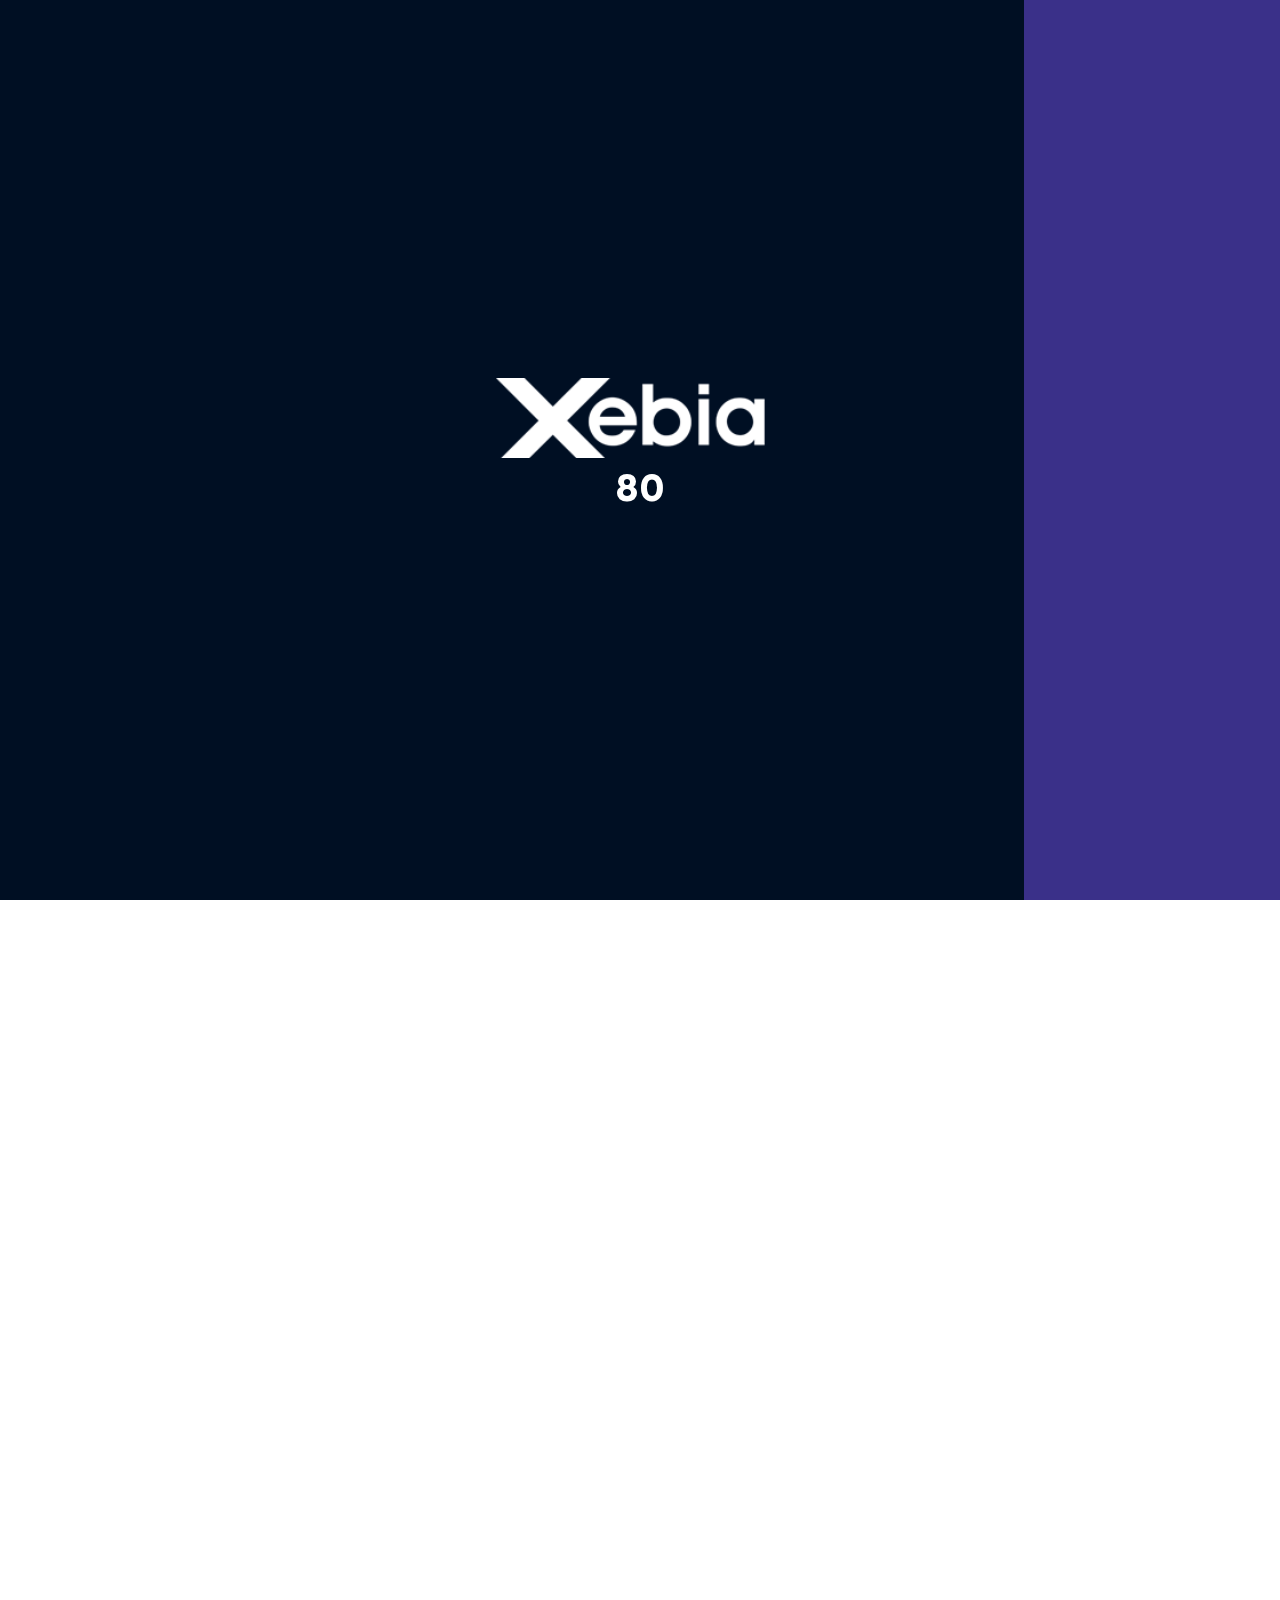
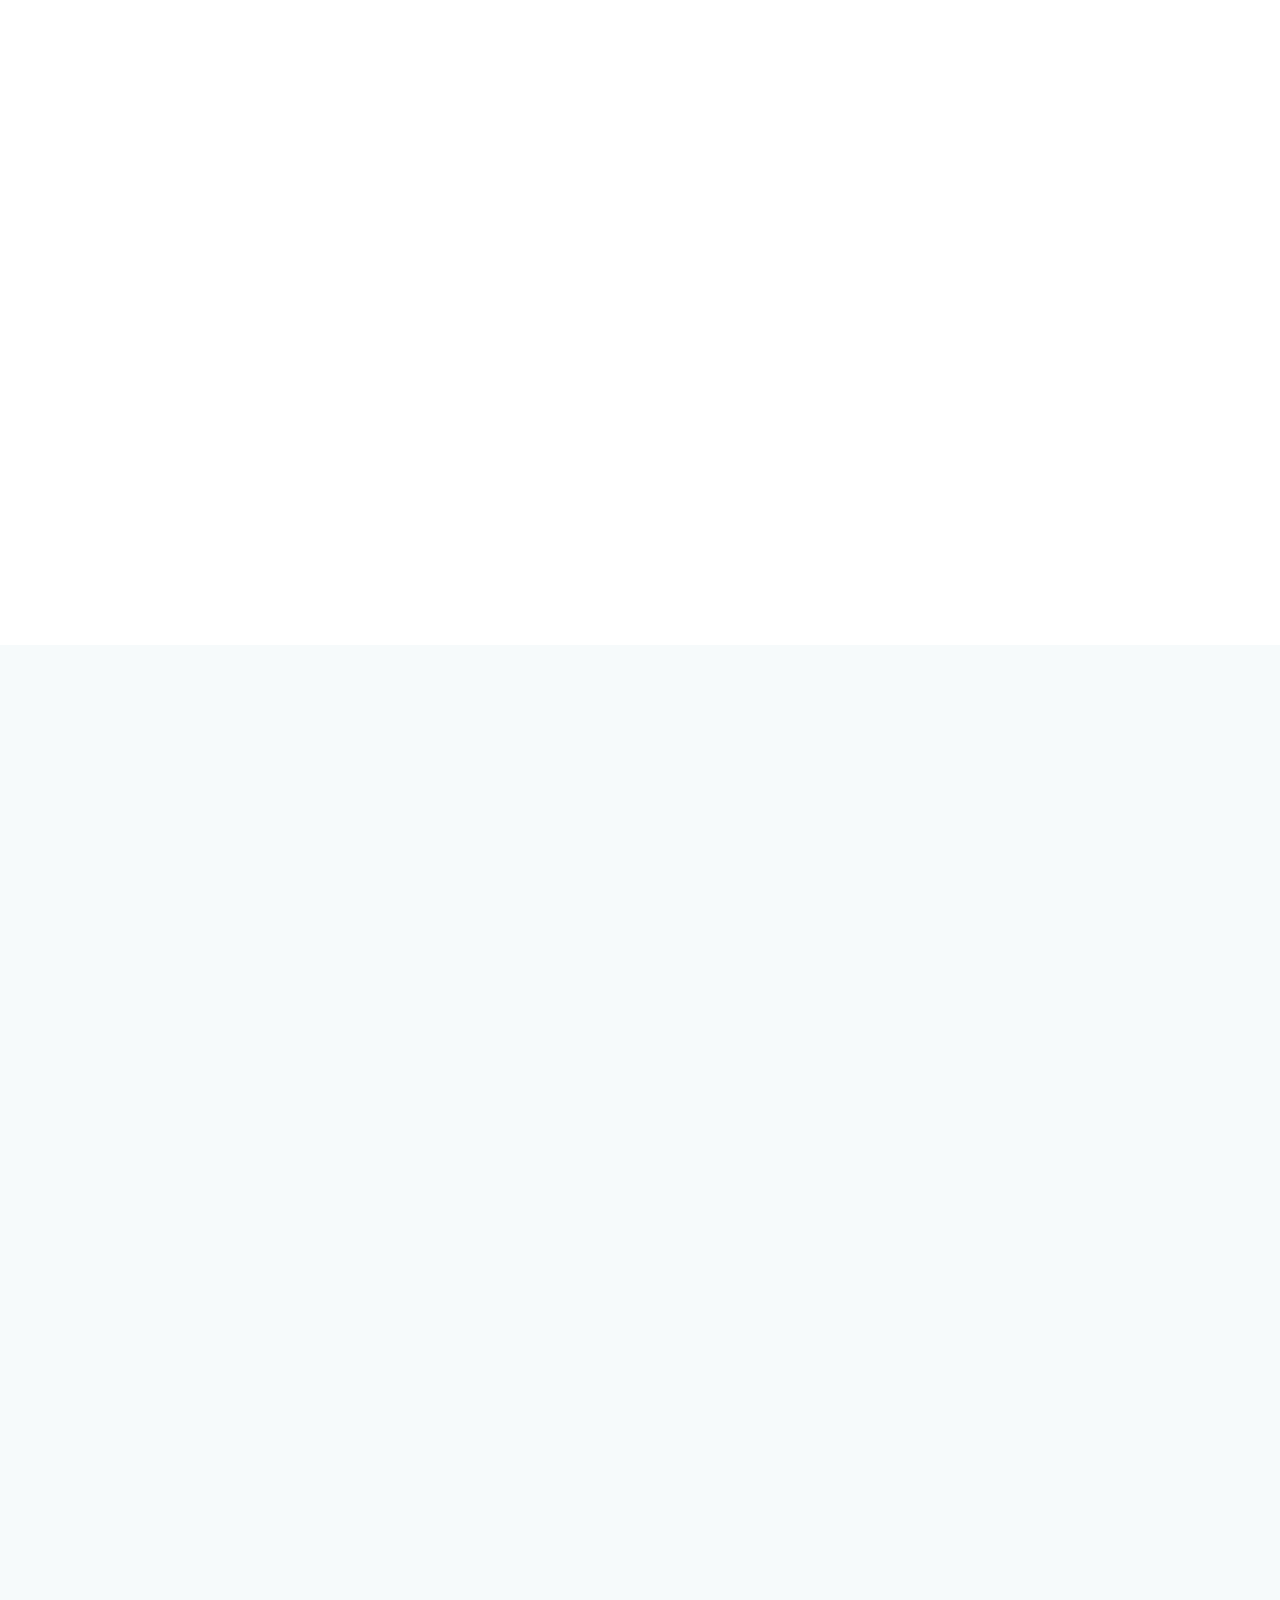
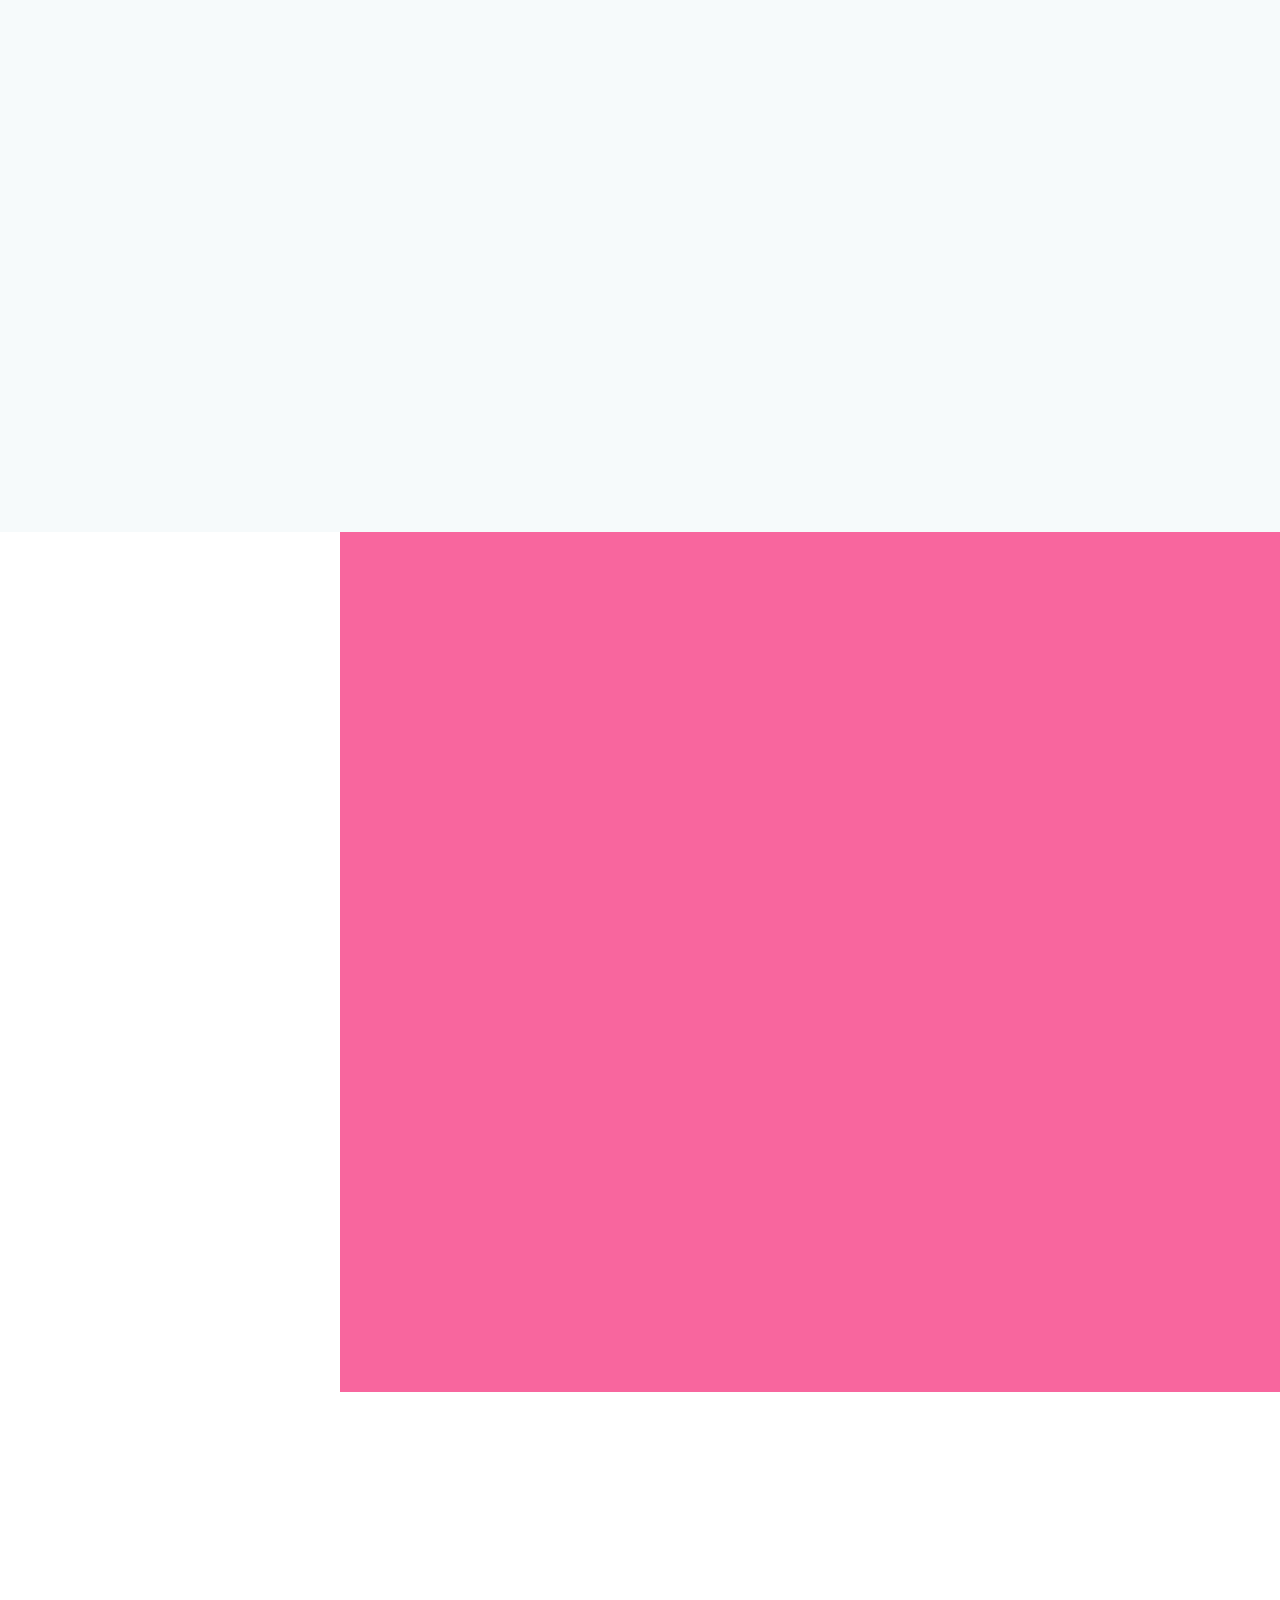
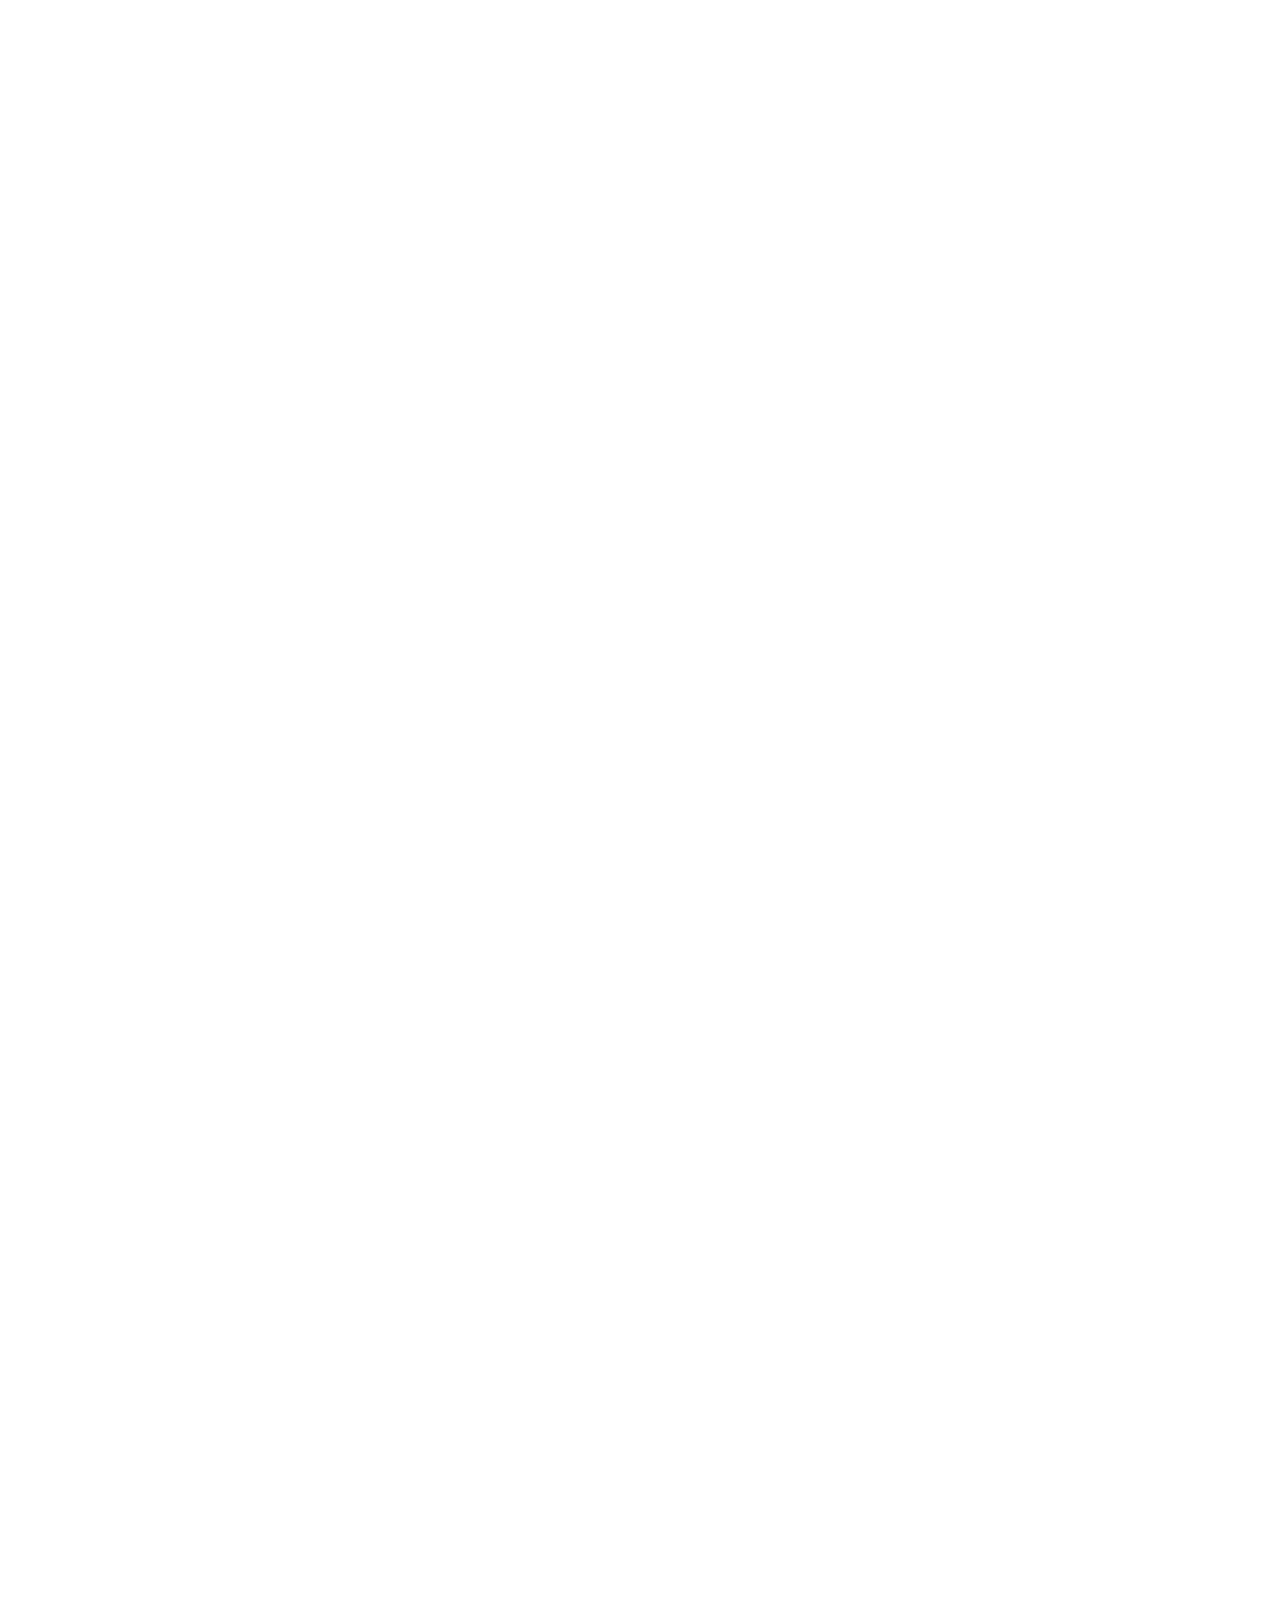
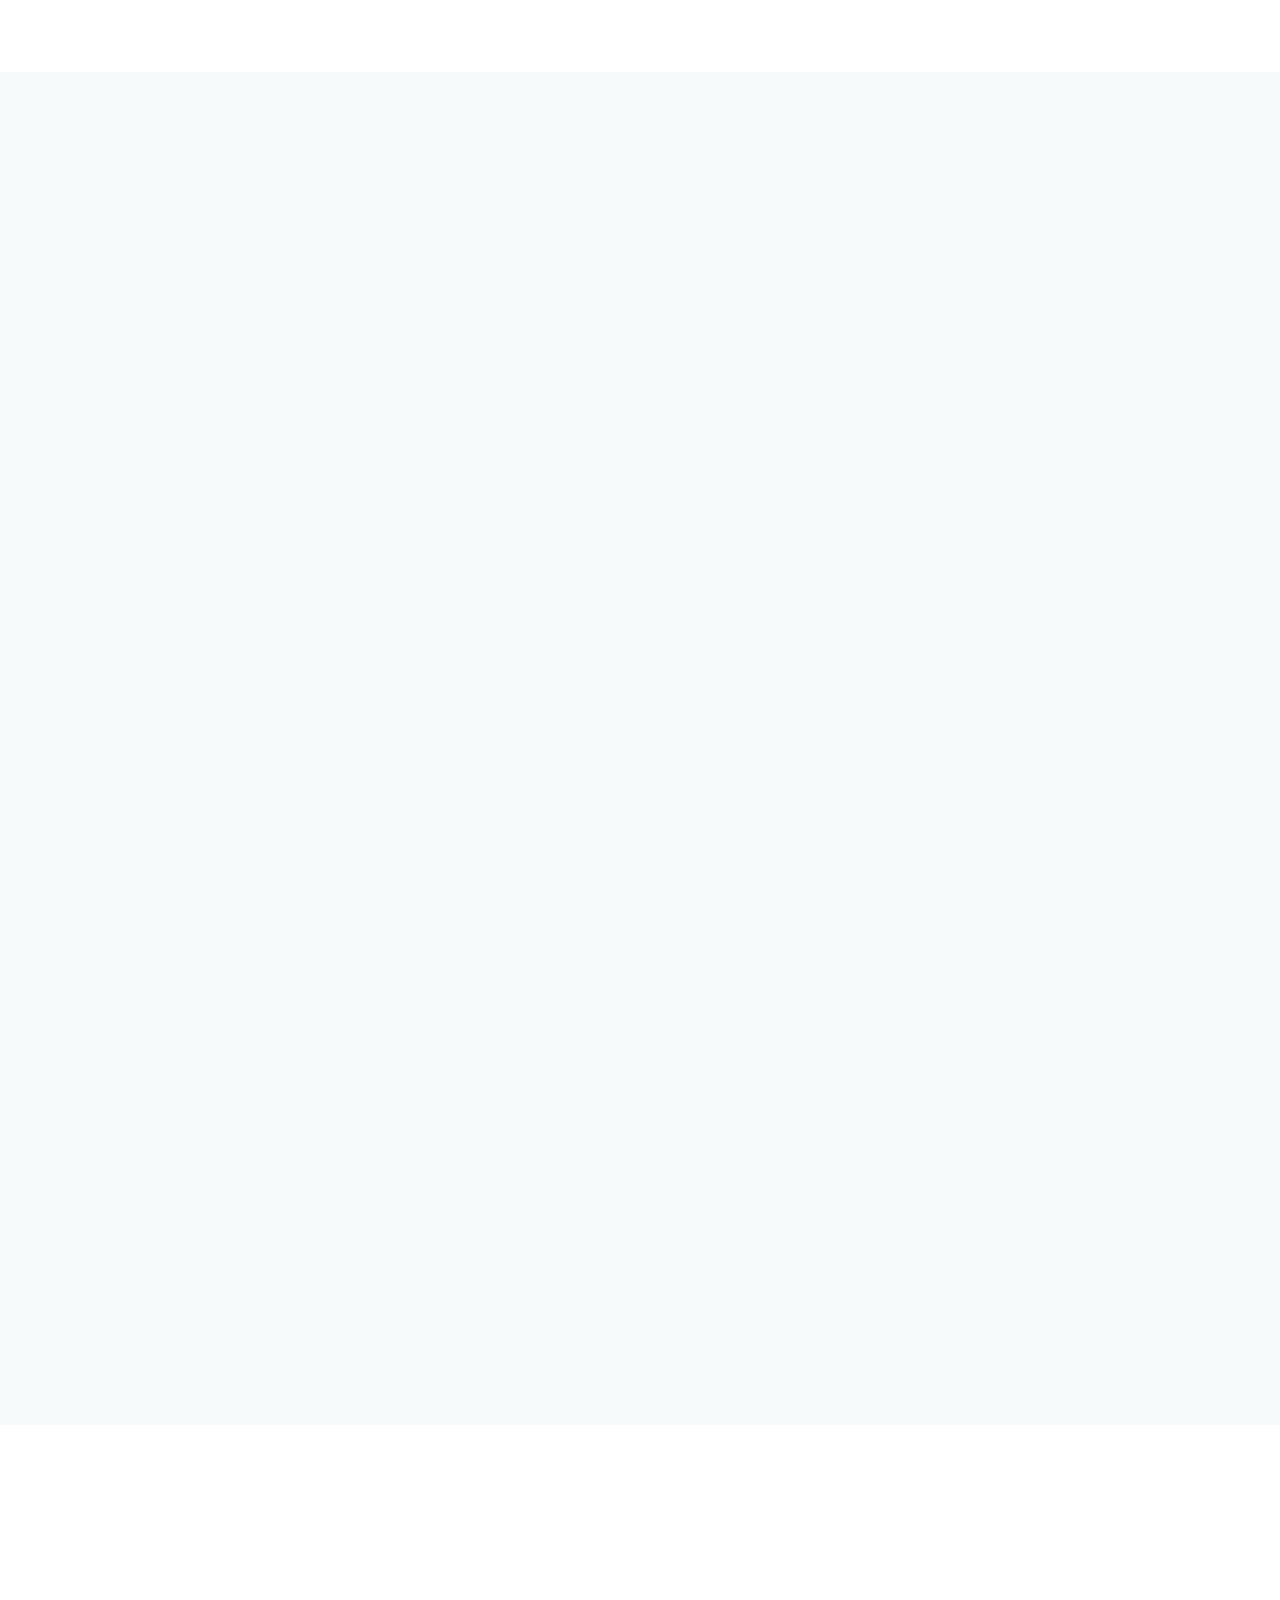
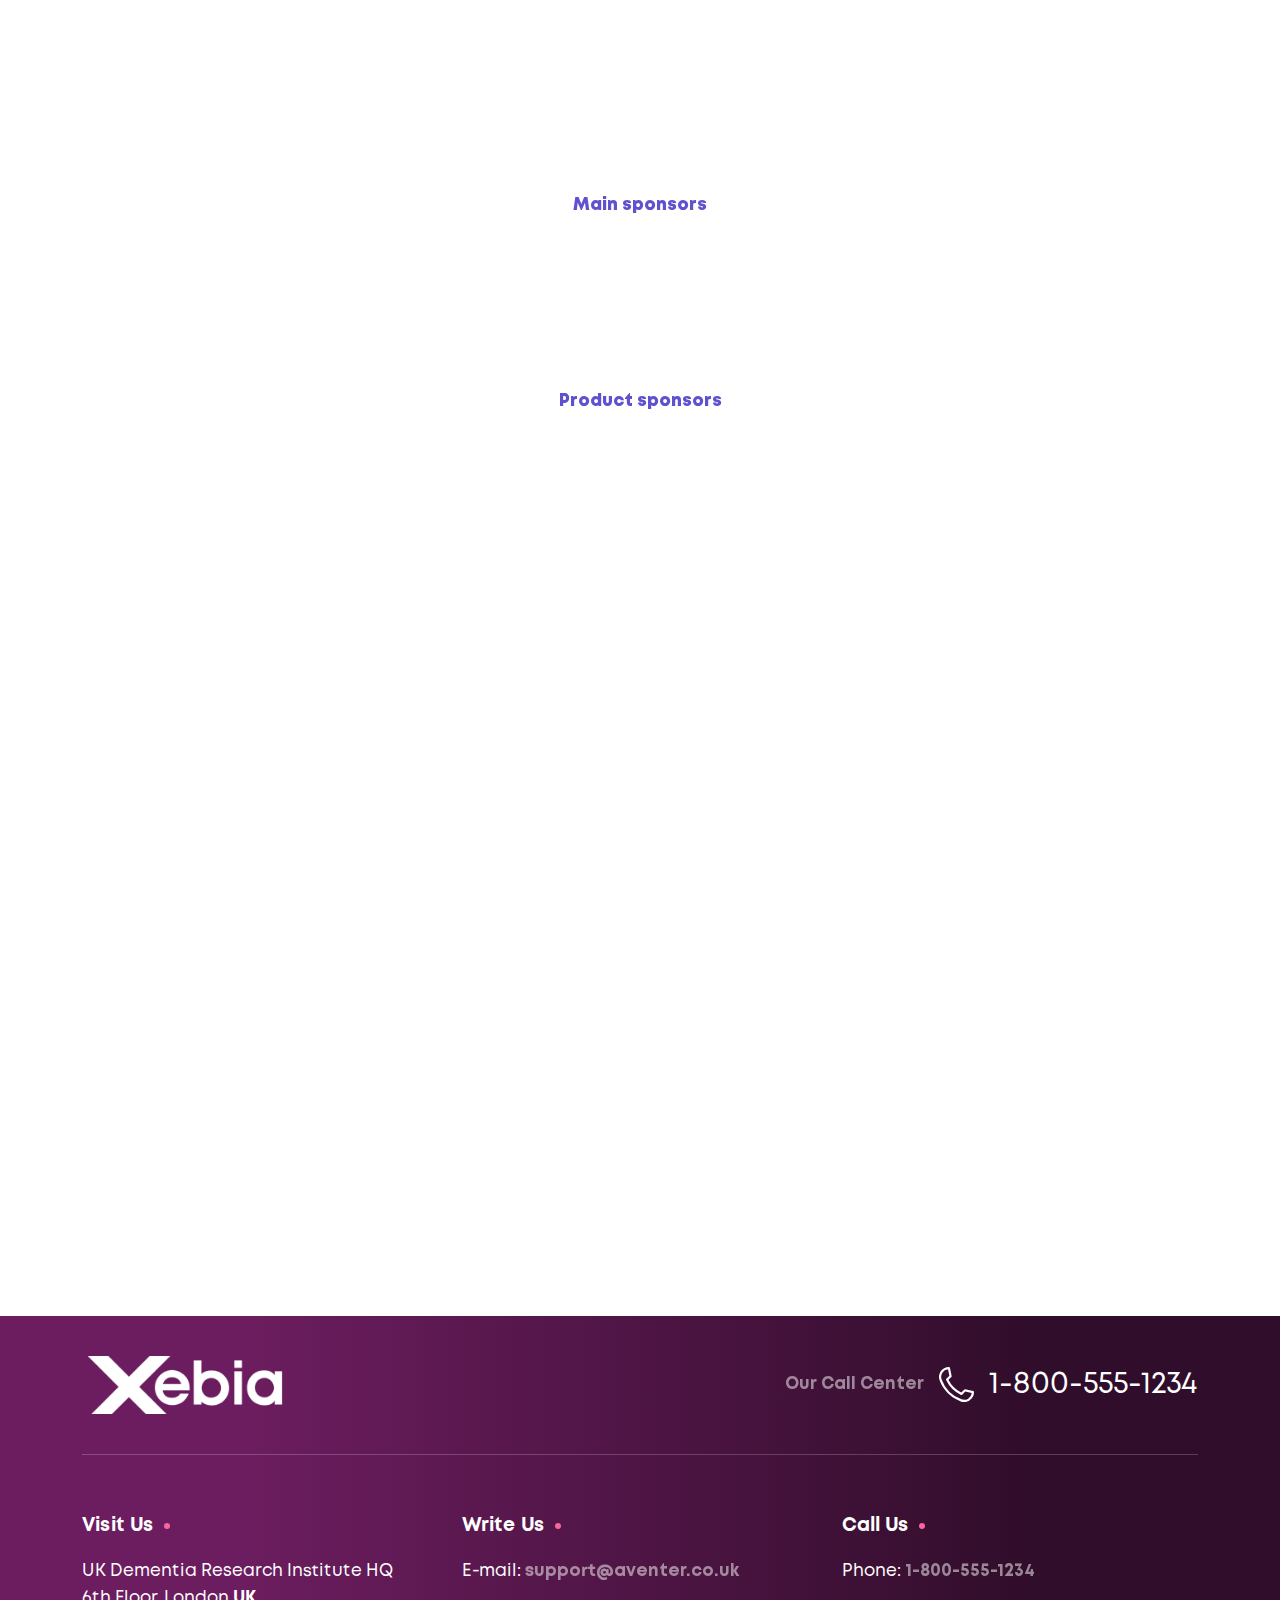
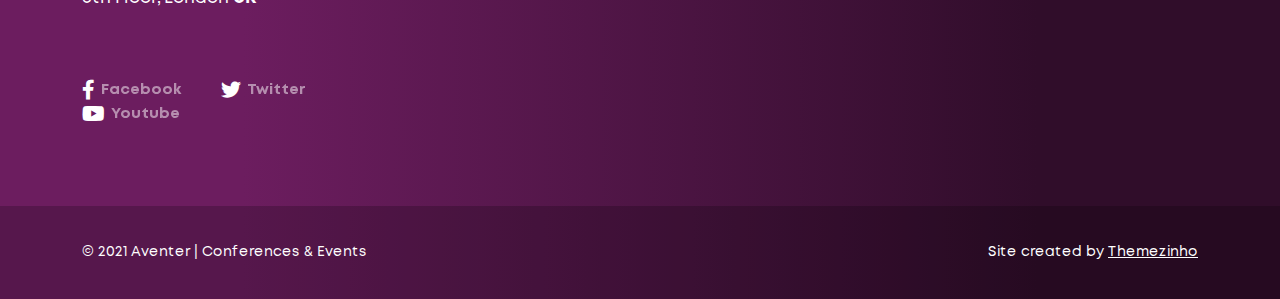
==== commit 6d391ce3: "Modifications" ====
--- a/index.html
+++ b/index.html
@@ -1173,7 +1173,7 @@
           <div class="row">
             <div class="col-12">
               <div class="footer-bar">
-                <div class="logo"> <img src="images/logo.png" alt="Image"> </div>
+                <div class="logo"> <img src="images/preloader.png" alt="Image"> </div>
                 <!-- end logo -->
                 <div class="phone-box"> <span>Our Call Center</span>
                   <figure><img src="images/icon-phone.svg" alt="Image"></figure>
--- a/css/style.css
+++ b/css/style.css
@@ -533,7 +533,7 @@
   left: -100%;
   top: 0;
   z-index: 19;
-  transition: all 1s cubic-bezier(0.85, 0, 0.076, 1);
+  transition: all 0.5s cubic-bezier(0.85, 0, 0.076, 1);
 }
 .page-transition svg {
   width: 100%;
@@ -1562,7 +1562,7 @@
   position: relative;
   white-space: nowrap;
   overflow: hidden;
-  background: #6052CE;
+  background: #511647;
   border-radius: 64px;
   margin-top: 40px;
 }
@@ -1657,7 +1657,7 @@
 .slider .events-slider-images .button-prev {
   width: 64px;
   height: 64px;
-  background: #3A3089;
+  background: #5c1951;
   position: absolute;
   bottom: 54px;
   right: 64px;
@@ -1697,7 +1697,7 @@
 .slider .events-slider-images .button-next {
   width: 64px;
   height: 64px;
-  background: #3A3089;
+  background: #5c1951;
   position: absolute;
   bottom: 54px;
   right: 0;
@@ -2060,7 +2060,7 @@
   display: flex;
   flex-wrap: wrap;
   align-items: center;
-  background: #3A3089;
+  background: #5c1951;
   color: #fff;
   border-bottom: 1px solid rgba(255, 255, 255, 0.2);
   padding: 0 15%;
@@ -3280,7 +3280,7 @@
   width: 100%;
   display: flex;
   flex-wrap: wrap;
-  background: #3A3089;
+  background-image: linear-gradient(90deg, #6c1d5f 19%, #300d2a 81%);
   color: #fff;
 }
 .footer .footer-bar {
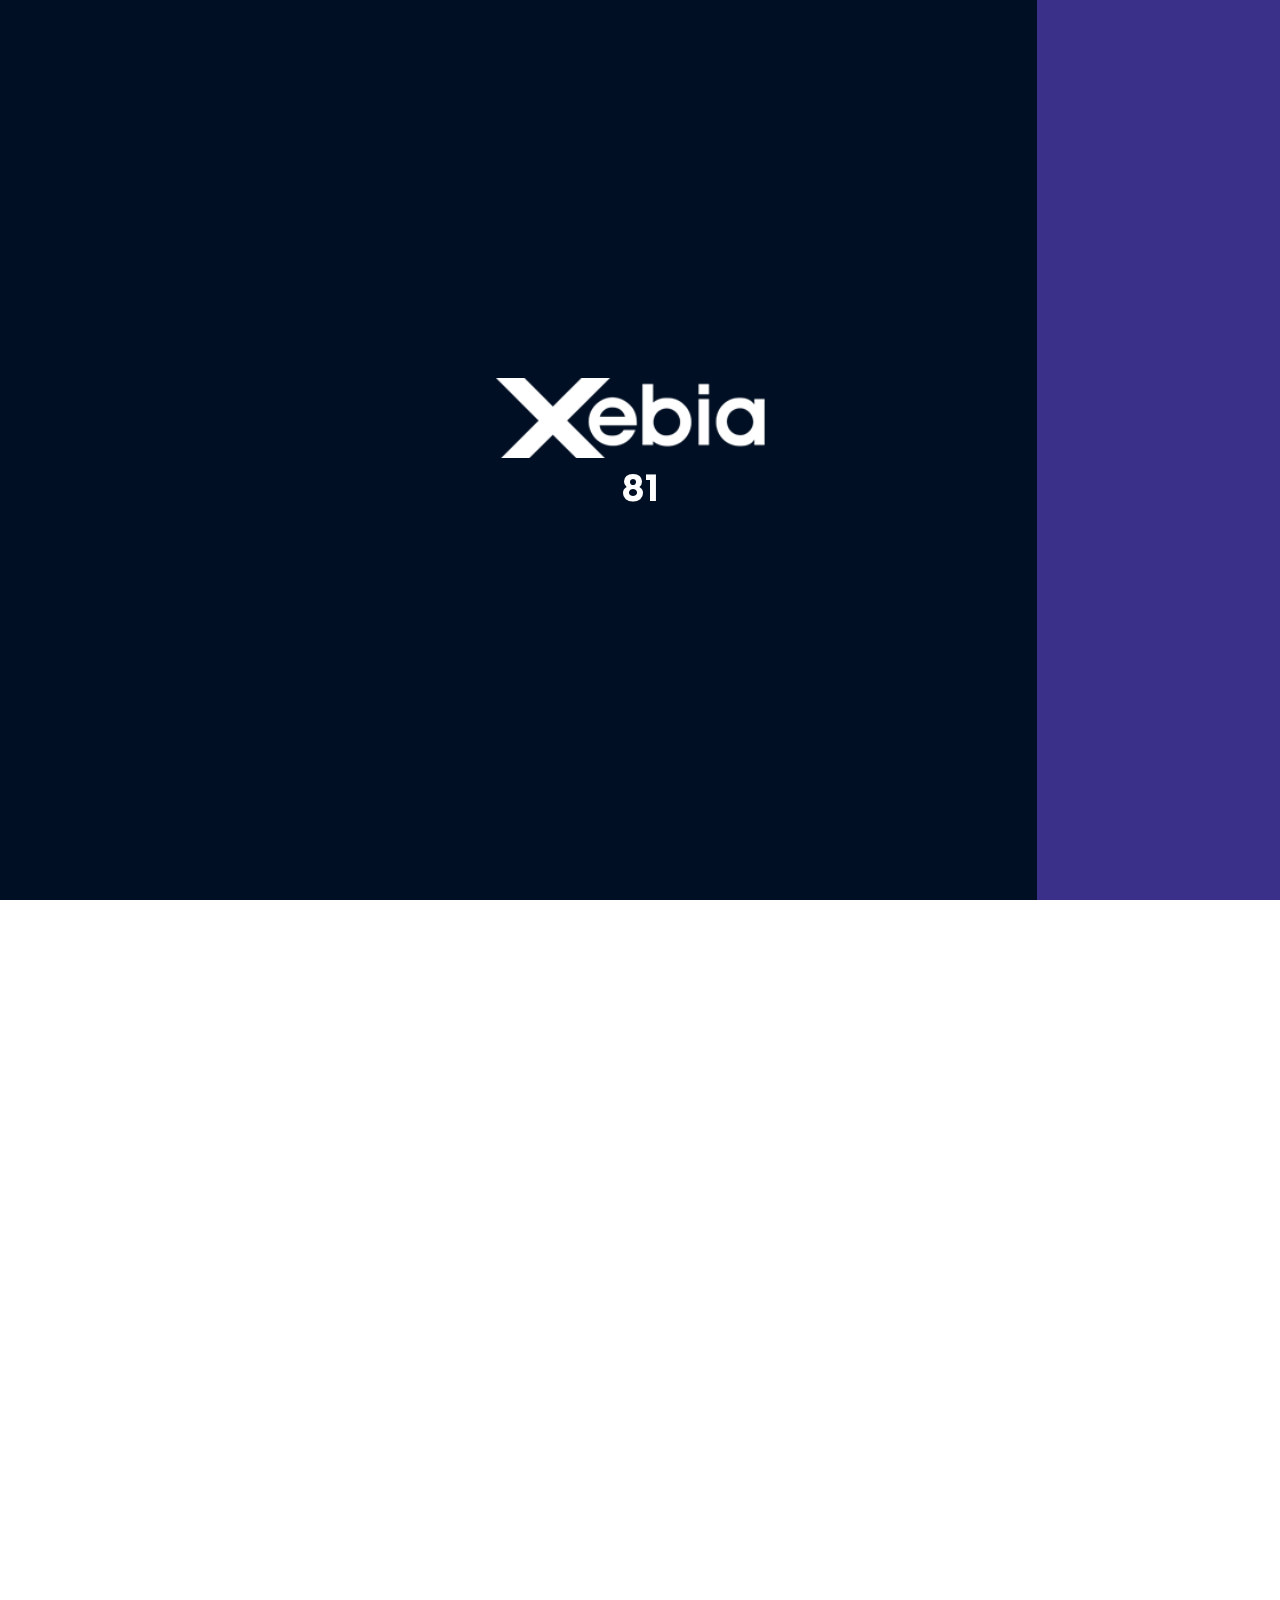
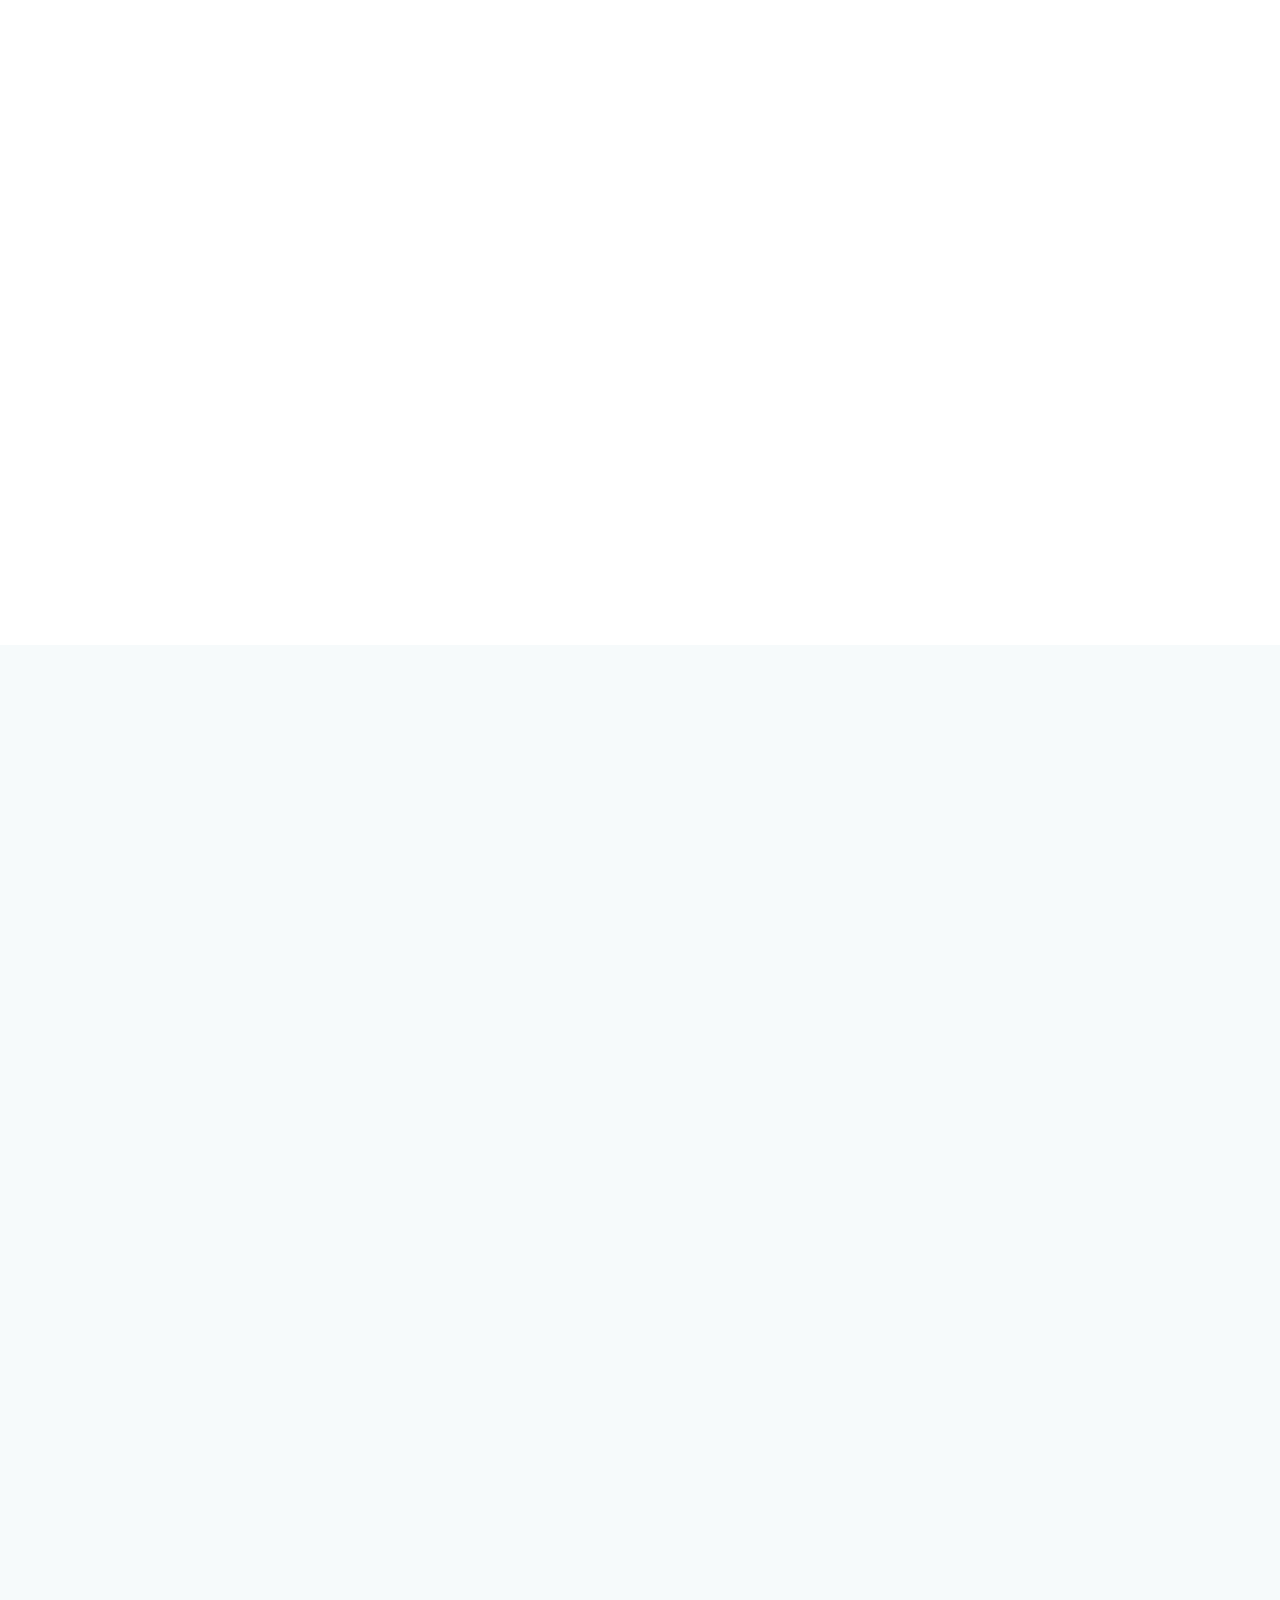
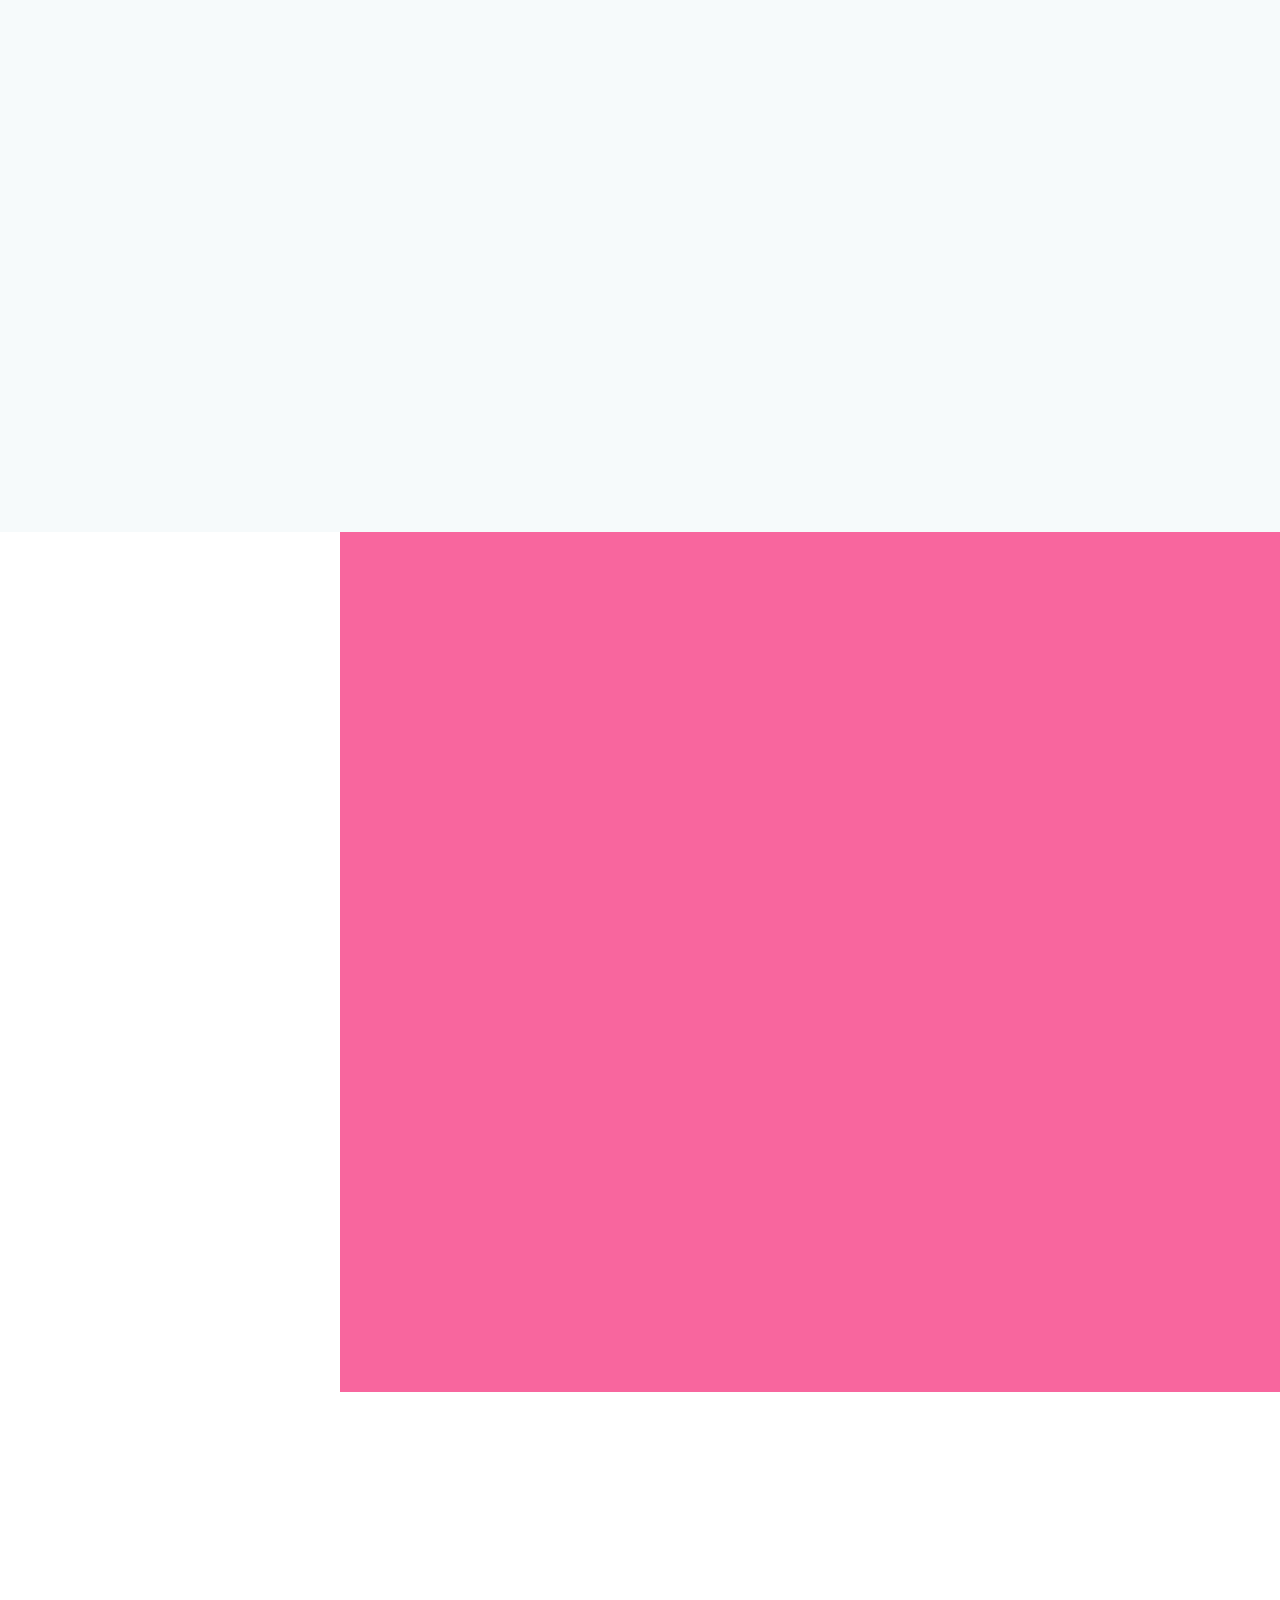
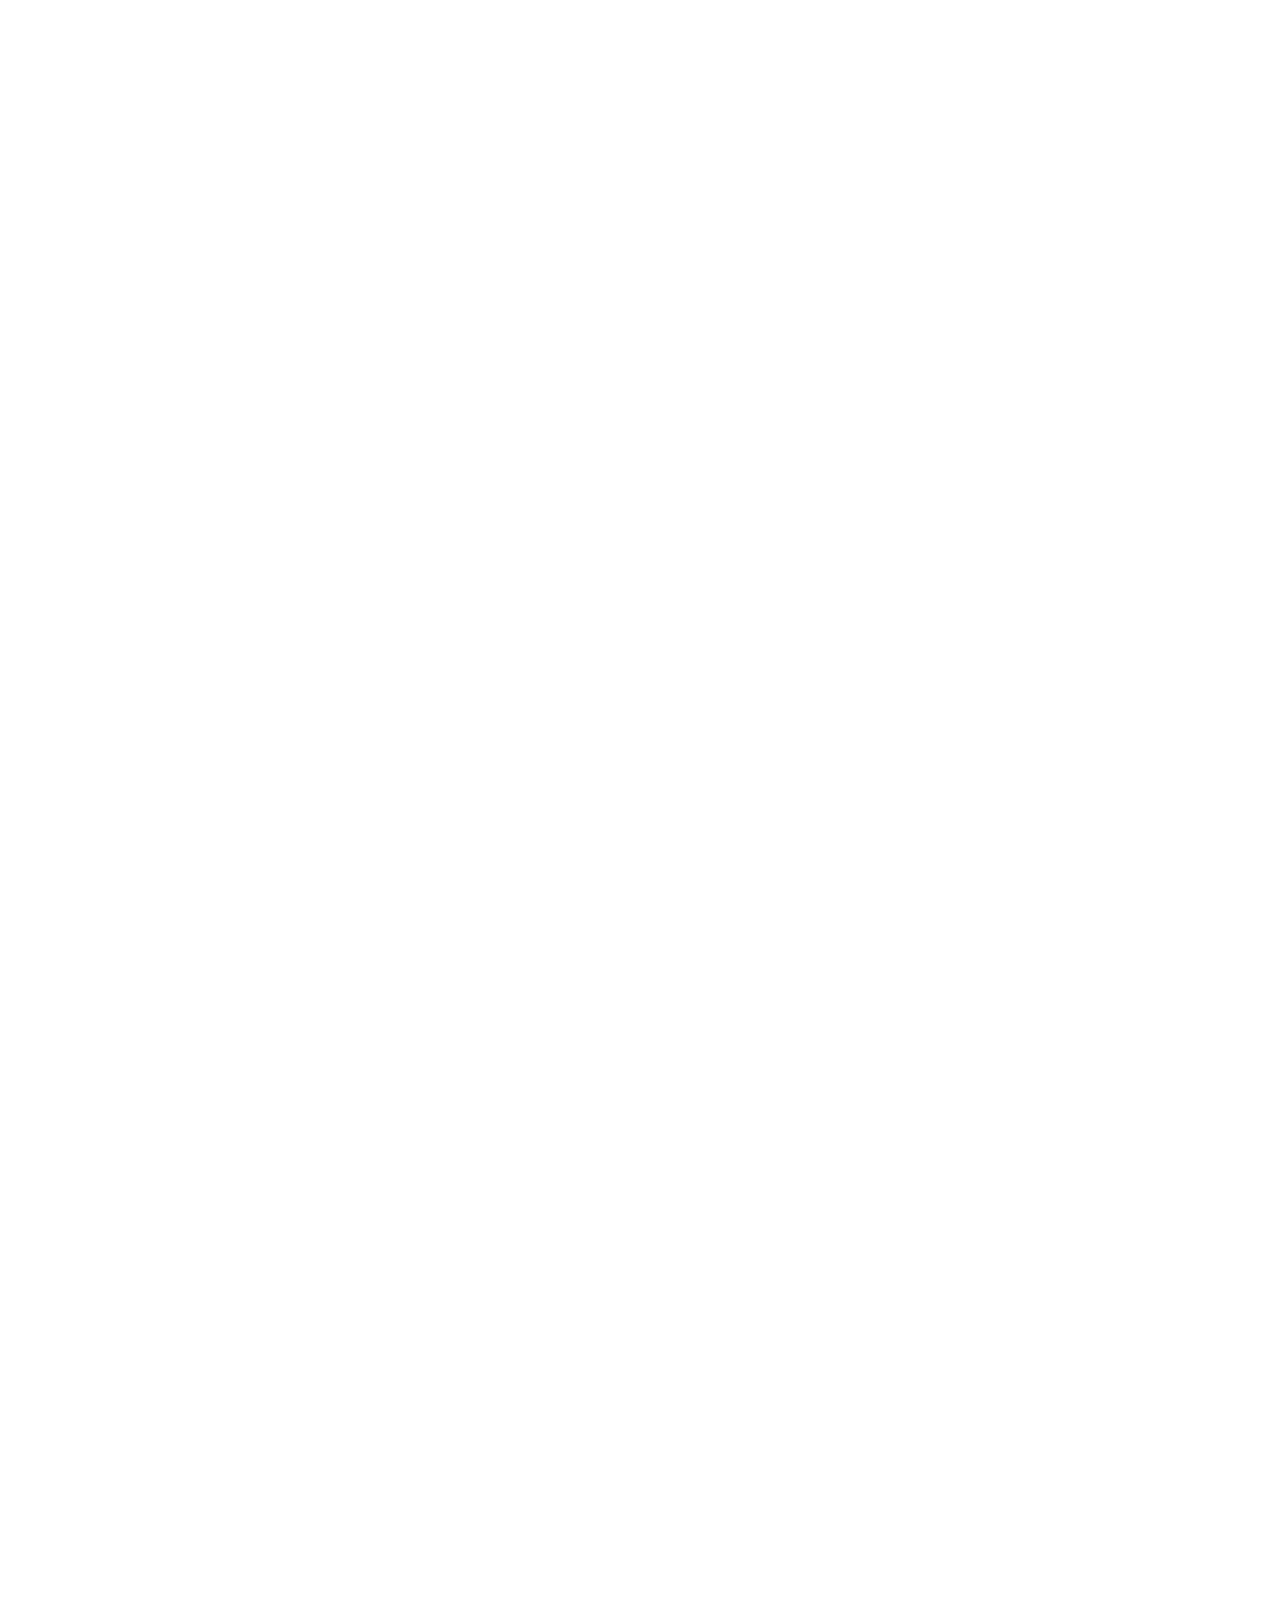
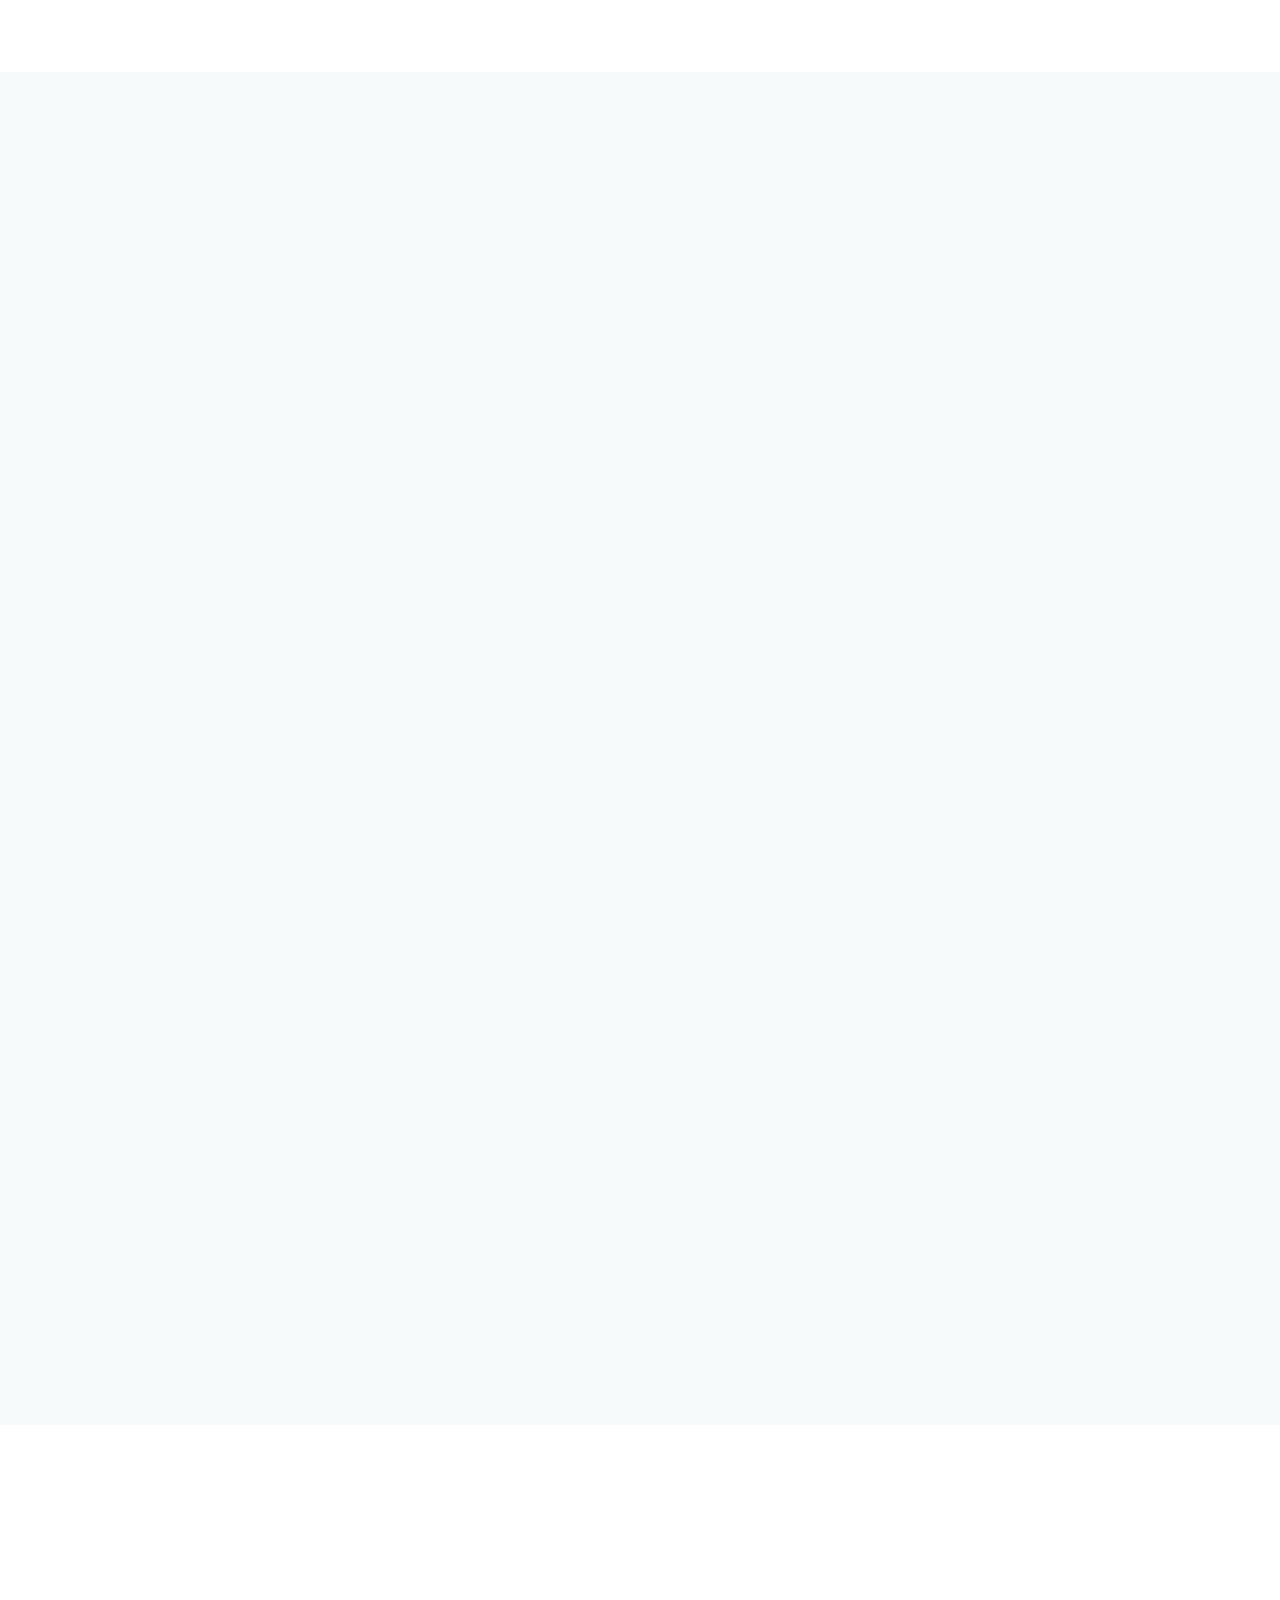
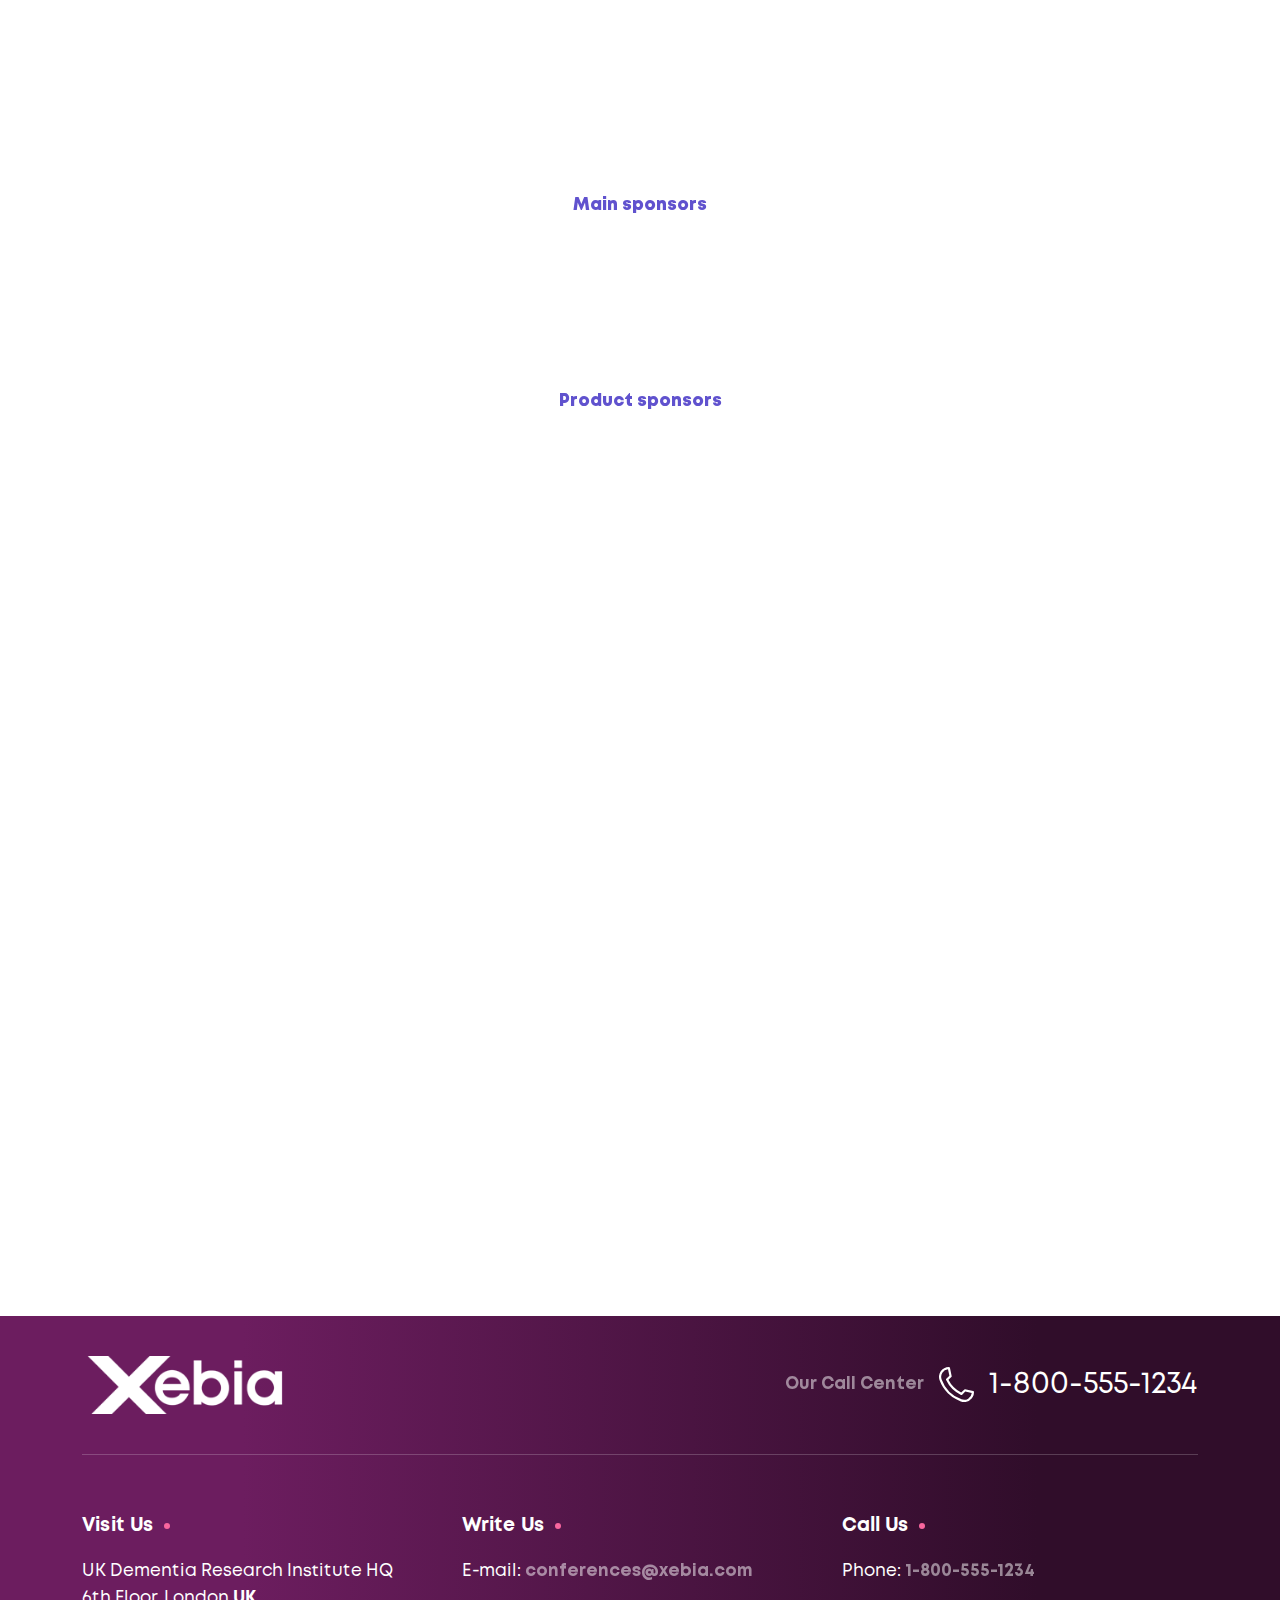
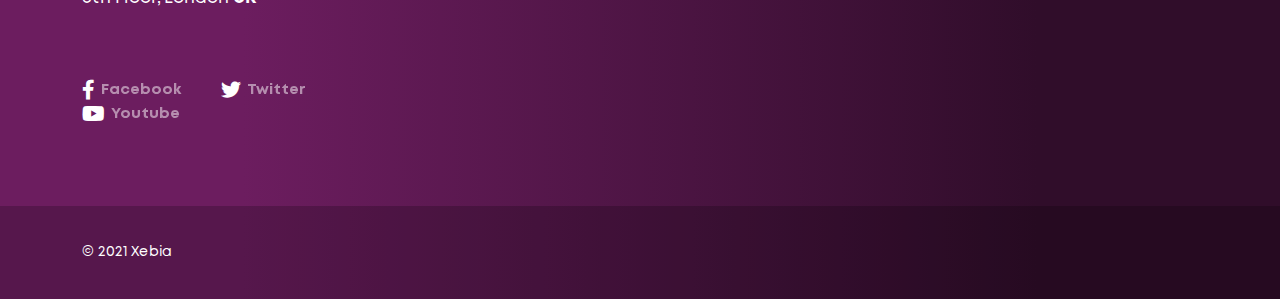
==== commit 17394755: "Buy Tickets Page Addition" ====
--- a/index.html
+++ b/index.html
@@ -155,7 +155,7 @@
           </button>
         </div>
         <!-- end hamburger-menu -->
-        <div class="navbar-button"> <a href="#">
+        <div class="navbar-button"> <a href="buy-tickets.html">
             <figure><img src="images/icon-navbar-button.png" alt="Image"></figure>
             Book now
           </a> </div>
@@ -375,9 +375,6 @@
                     <div data-bs-toggle="tab" data-bs-target="#tab-content02"> <span class="day">DAY 02</span> <small
                         class="date">THURSDAY, JANUARY 22</small> </div>
                     <!-- tab-nav -->
-                    <div data-bs-toggle="tab" data-bs-target="#tab-content03"> <span class="day">DAY 03</span> <small
-                        class="date">FRIDAY, JANUARY 23</small> </div>
-                    <!-- tab-nav -->
                   </div>
                   <!-- end nav -->
                   <div class="tab-content">
@@ -450,69 +447,6 @@
                         <!-- end event-time -->
                         <div class="event-description">
                           <h5>Second Day Starts</h5>
-                          <p>Provides all of the online registration and ticketing
-                            tools to help event planners host millions of events
-                            each year. Sign up for free today.</p>
-                        </div>
-                        <!-- end event-description -->
-                      </div>
-                      <!-- end timeline -->
-                      <div class="timeline">
-                        <div class="event-time"><img src="images/icon-time.svg" alt="Image">11AM - 12PM</div>
-                        <!-- end event-time -->
-                        <div class="event-description">
-                          <h5>Introduction of Breakit</h5>
-                          <p>Provides all of the online registration and ticketing
-                            tools to help event planners host millions of events
-                            each year. Sign up for free today.</p>
-                        </div>
-                        <!-- end event-description -->
-                      </div>
-                      <!-- end timeline -->
-                      <div class="timeline">
-                        <div class="event-time"><img src="images/icon-time.svg" alt="Image">1PM - 3PM</div>
-                        <!-- end event-time -->
-                        <div class="event-description">
-                          <h5>Speaker Speech</h5>
-                          <p>Provides all of the online registration and ticketing
-                            tools to help event planners host millions of events
-                            each year. Sign up for free today.</p>
-                        </div>
-                        <!-- end event-description -->
-                      </div>
-                      <!-- end timeline -->
-                      <div class="timeline">
-                        <div class="event-time"><img src="images/icon-time.svg" alt="Image">4PM - 7PM</div>
-                        <!-- end event-time -->
-                        <div class="event-description">
-                          <h5>Lunch Break</h5>
-                          <p>Provides all of the online registration and ticketing
-                            tools to help event planners host millions of events
-                            each year. Sign up for free today.</p>
-                        </div>
-                        <!-- end event-description -->
-                      </div>
-                      <!-- end timeline -->
-                      <div class="timeline">
-                        <div class="event-time"><img src="images/icon-time.svg" alt="Image">8PM - 10PM</div>
-                        <!-- end event-time -->
-                        <div class="event-description">
-                          <h5>Final Speaches</h5>
-                          <p>Provides all of the online registration and ticketing
-                            tools to help event planners host millions of events
-                            each year. Sign up for free today.</p>
-                        </div>
-                        <!-- end event-description -->
-                      </div>
-                      <!-- end timeline -->
-                    </div>
-                    <!-- end tab-pane -->
-                    <div class="tab-pane fade" id="tab-content03">
-                      <div class="timeline">
-                        <div class="event-time"><img src="images/icon-time.svg" alt="Image">9AM - 10AM</div>
-                        <!-- end event-time -->
-                        <div class="event-description">
-                          <h5>Last Final Days</h5>
                           <p>Provides all of the online registration and ticketing
                             tools to help event planners host millions of events
                             each year. Sign up for free today.</p>
@@ -1206,7 +1140,7 @@
             <div class="col-lg-4 col-md-6">
               <div class="footer-widget">
                 <h6 class="widget-title">Write Us</h6>
-                <p>E-mail: <a href="mailto:support@aventer.co.uk">support@aventer.co.uk</a></p>
+                <p>E-mail: <a href="mailto:conferences@xebia.com">conferences@xebia.com</a></p>
               </div>
               <!-- end footer-widget -->
             </div>
@@ -1224,8 +1158,7 @@
         </div>
         <!-- end container -->
         <div class="bottom-bar">
-          <div class="container"> <span class="copyright">© 2021 Aventer | Conferences & Events</span> <span
-              class="creation">Site created by <a href="https://wwww.themezinho.net/">Themezinho</a></span> </div>
+          <div class="container"> <span class="copyright">© 2021 Xebia</span>
           <!-- end container -->
         </div>
         <!-- end bottom-bar -->
